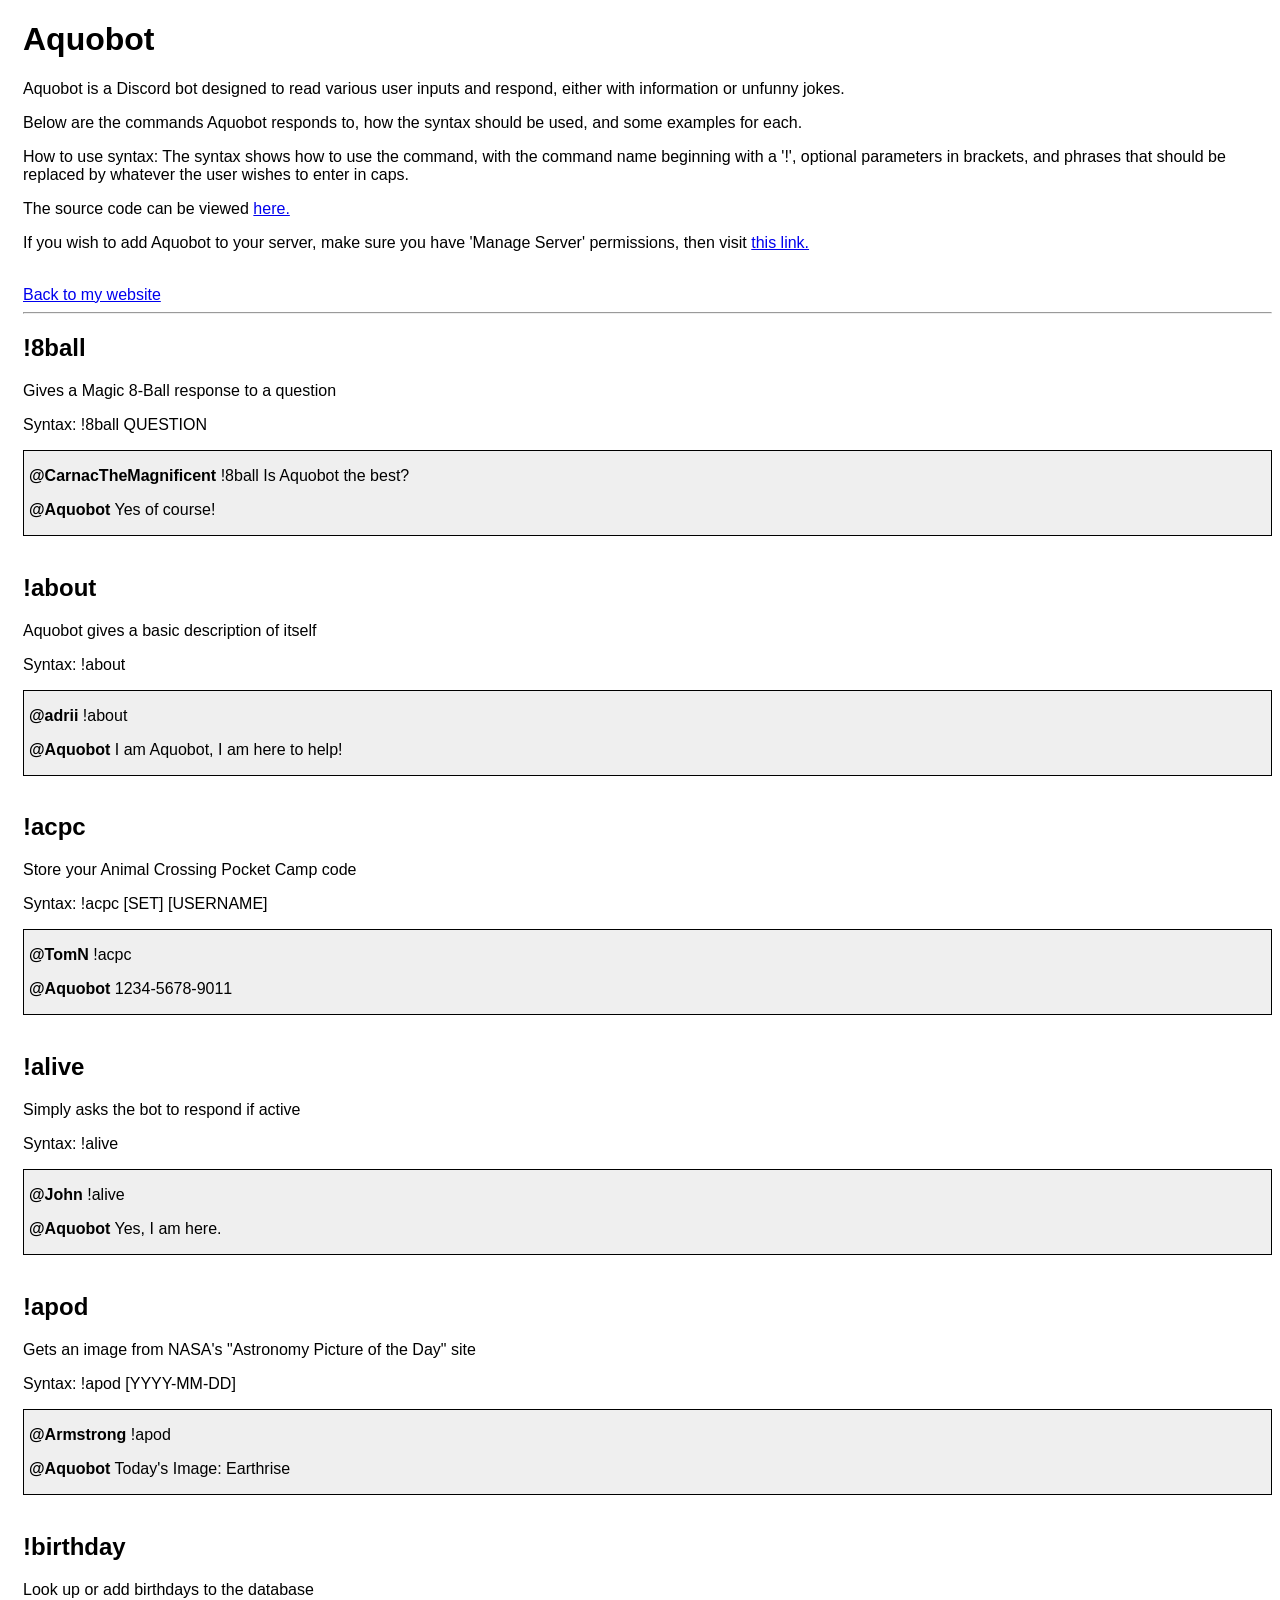
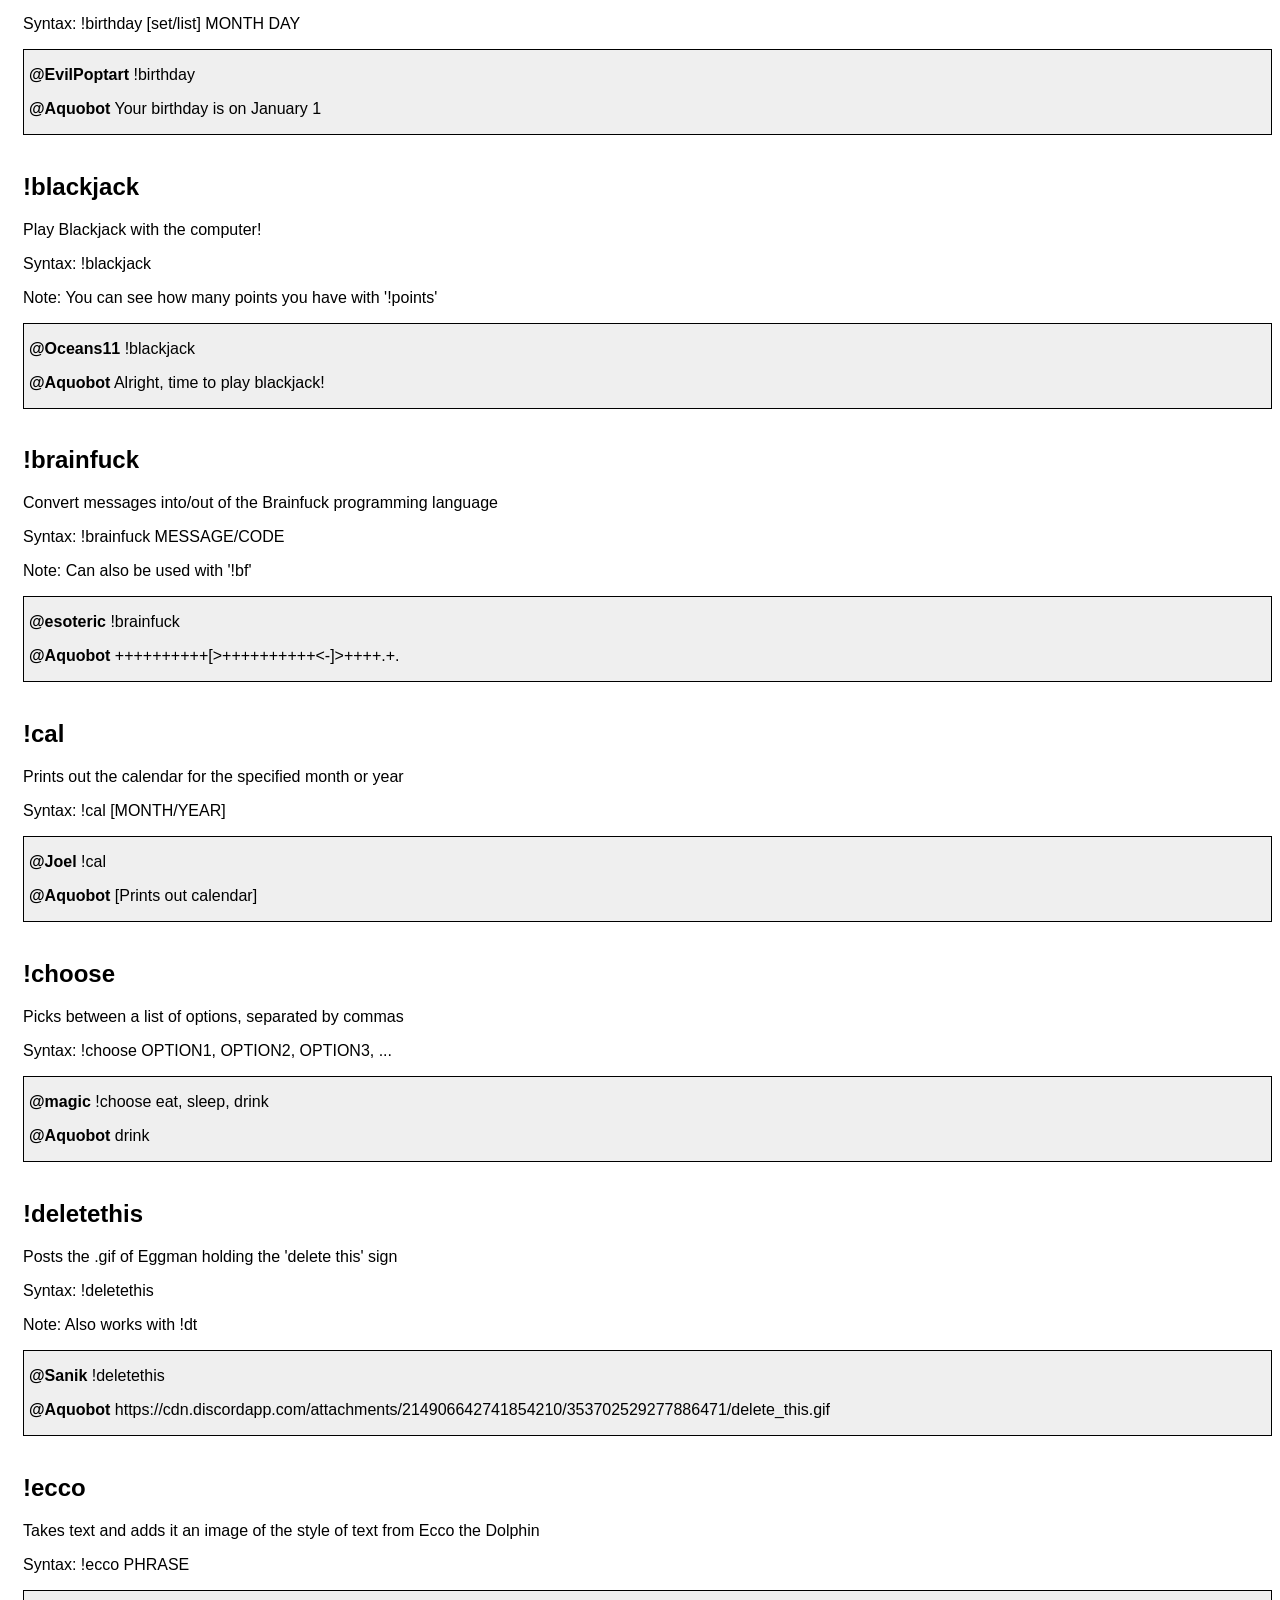
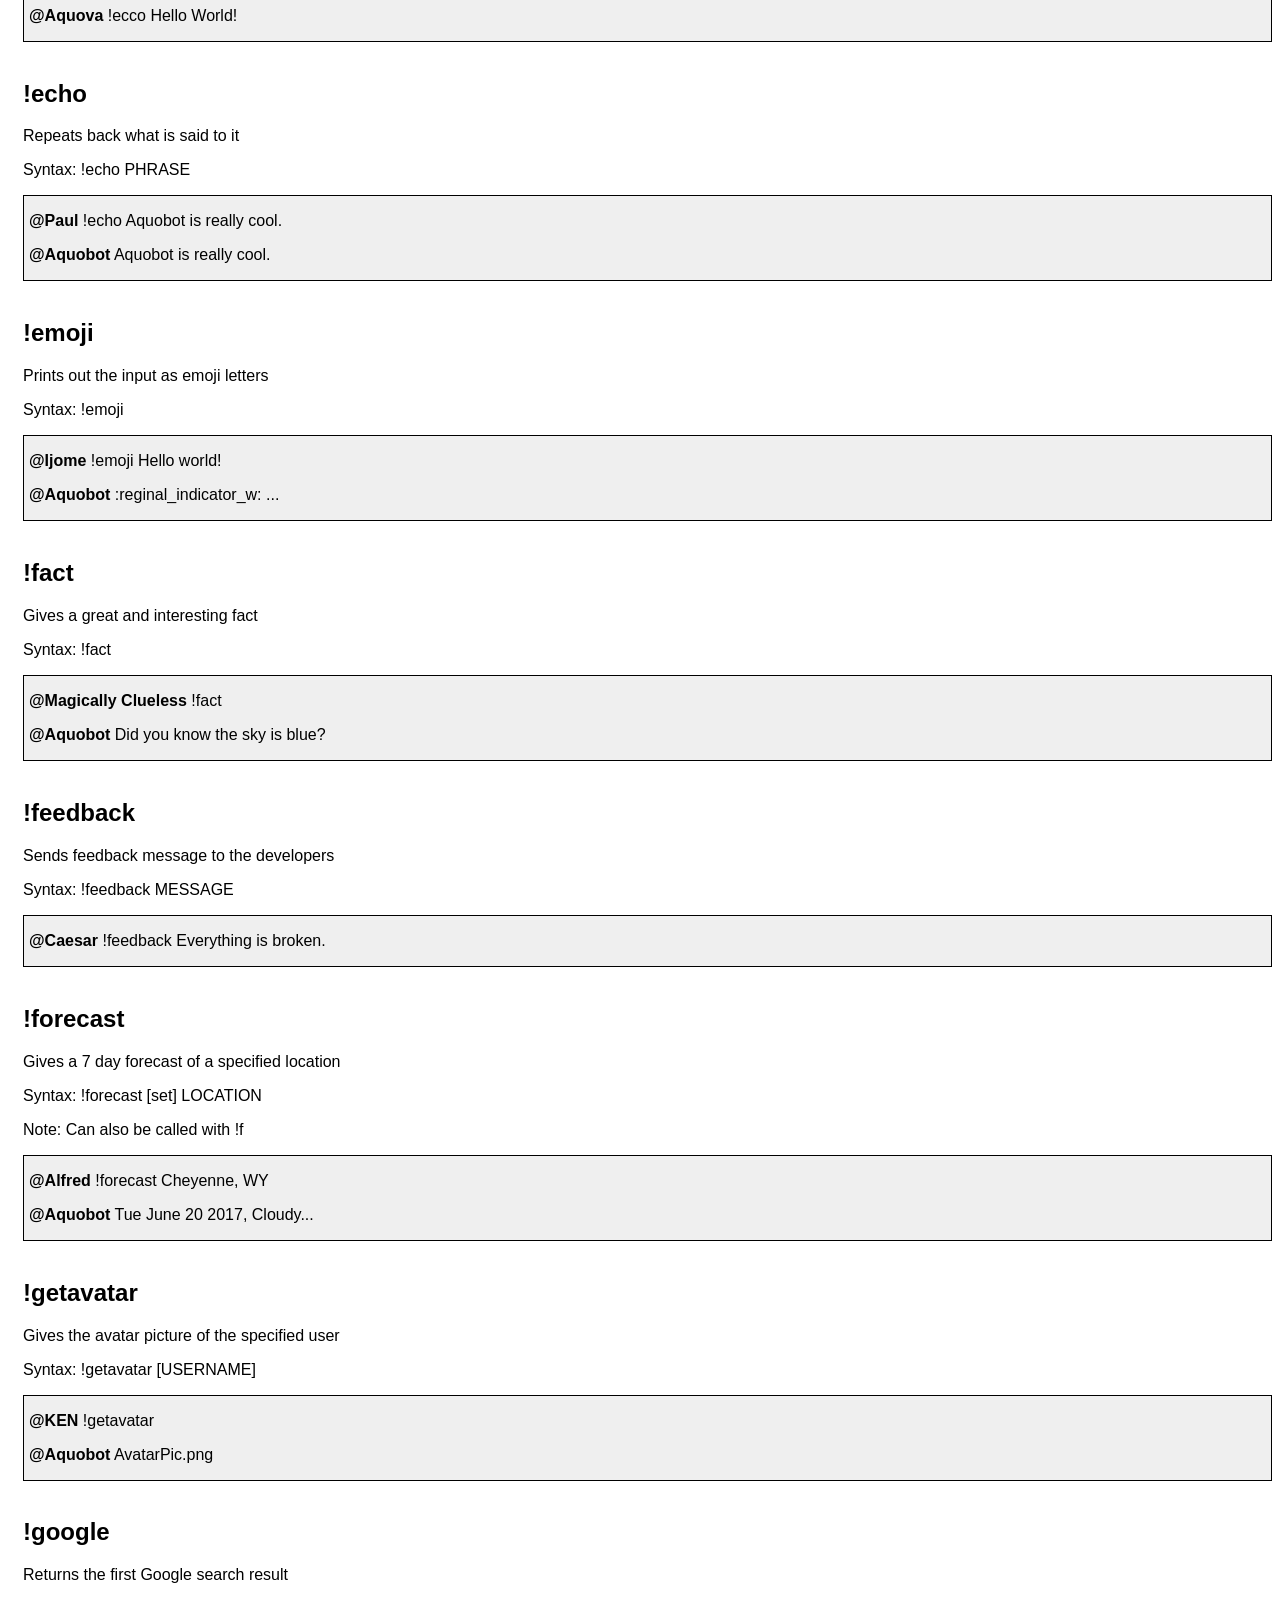
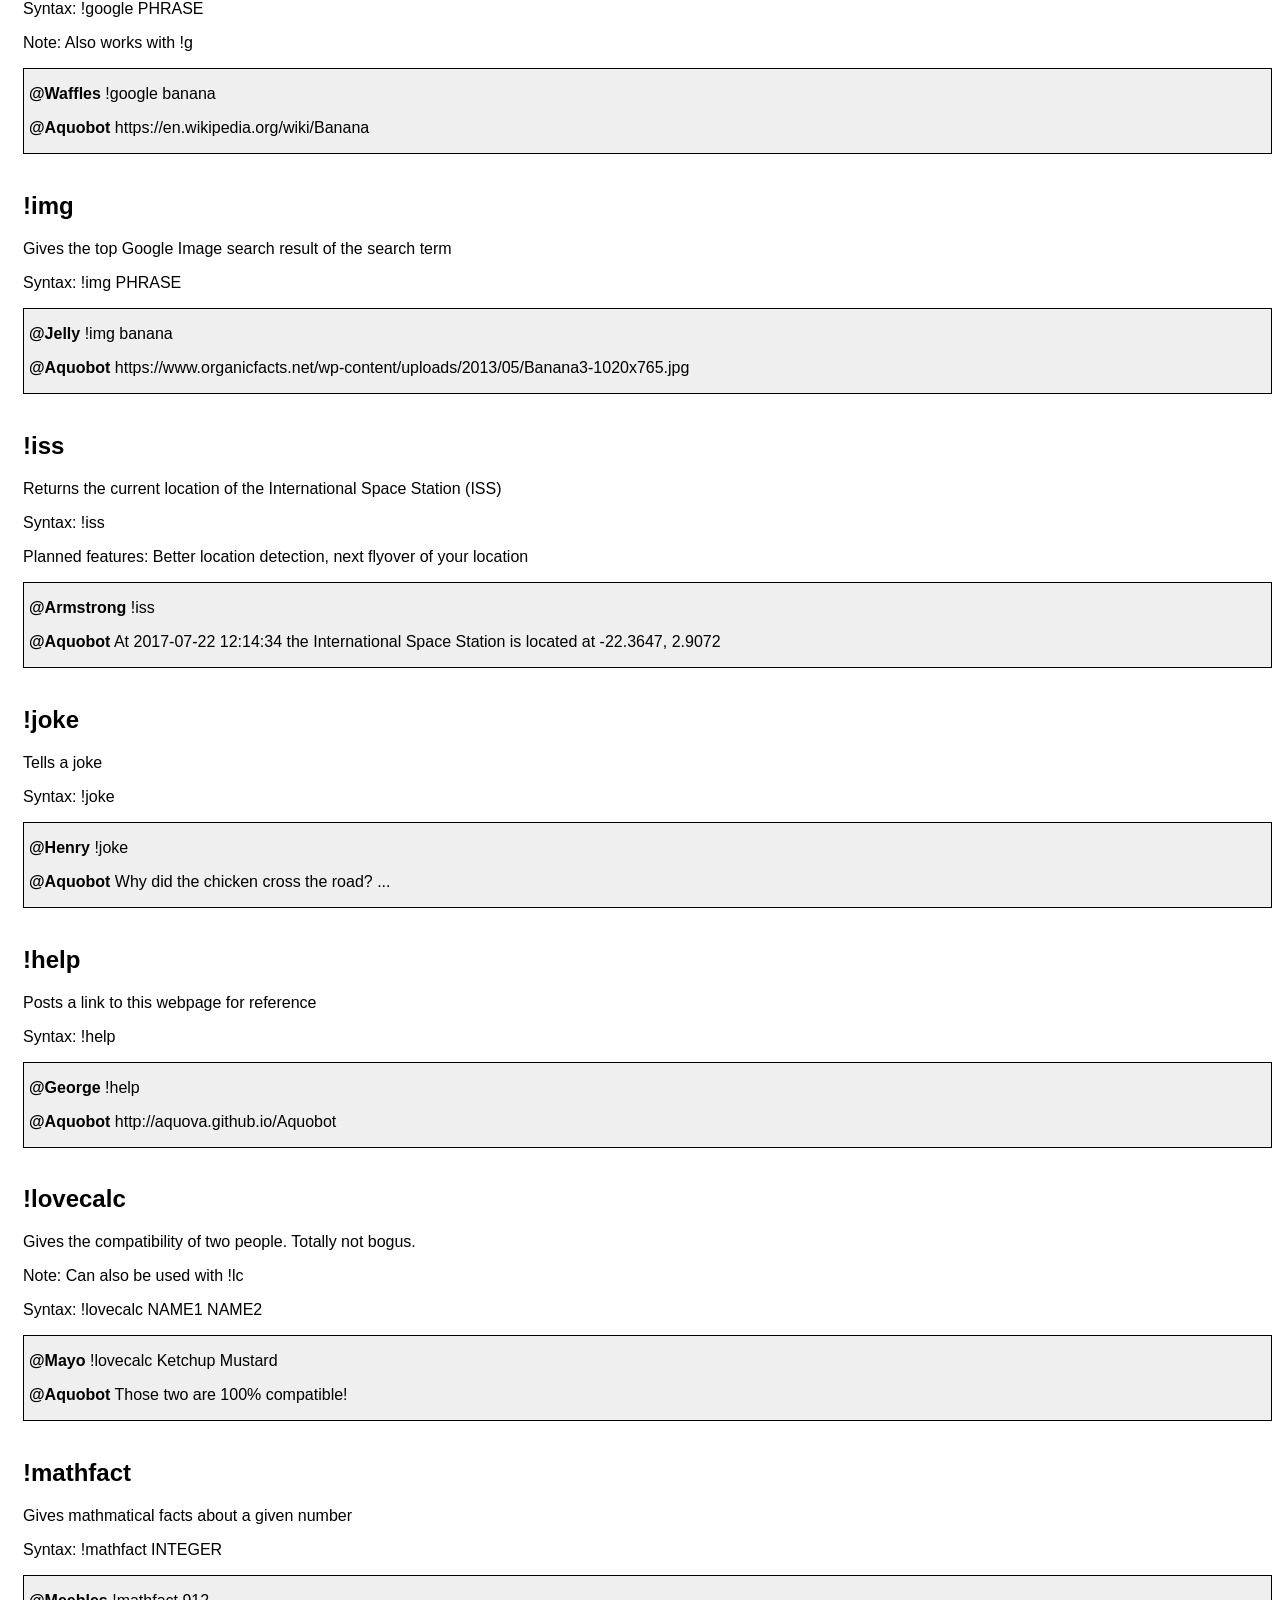
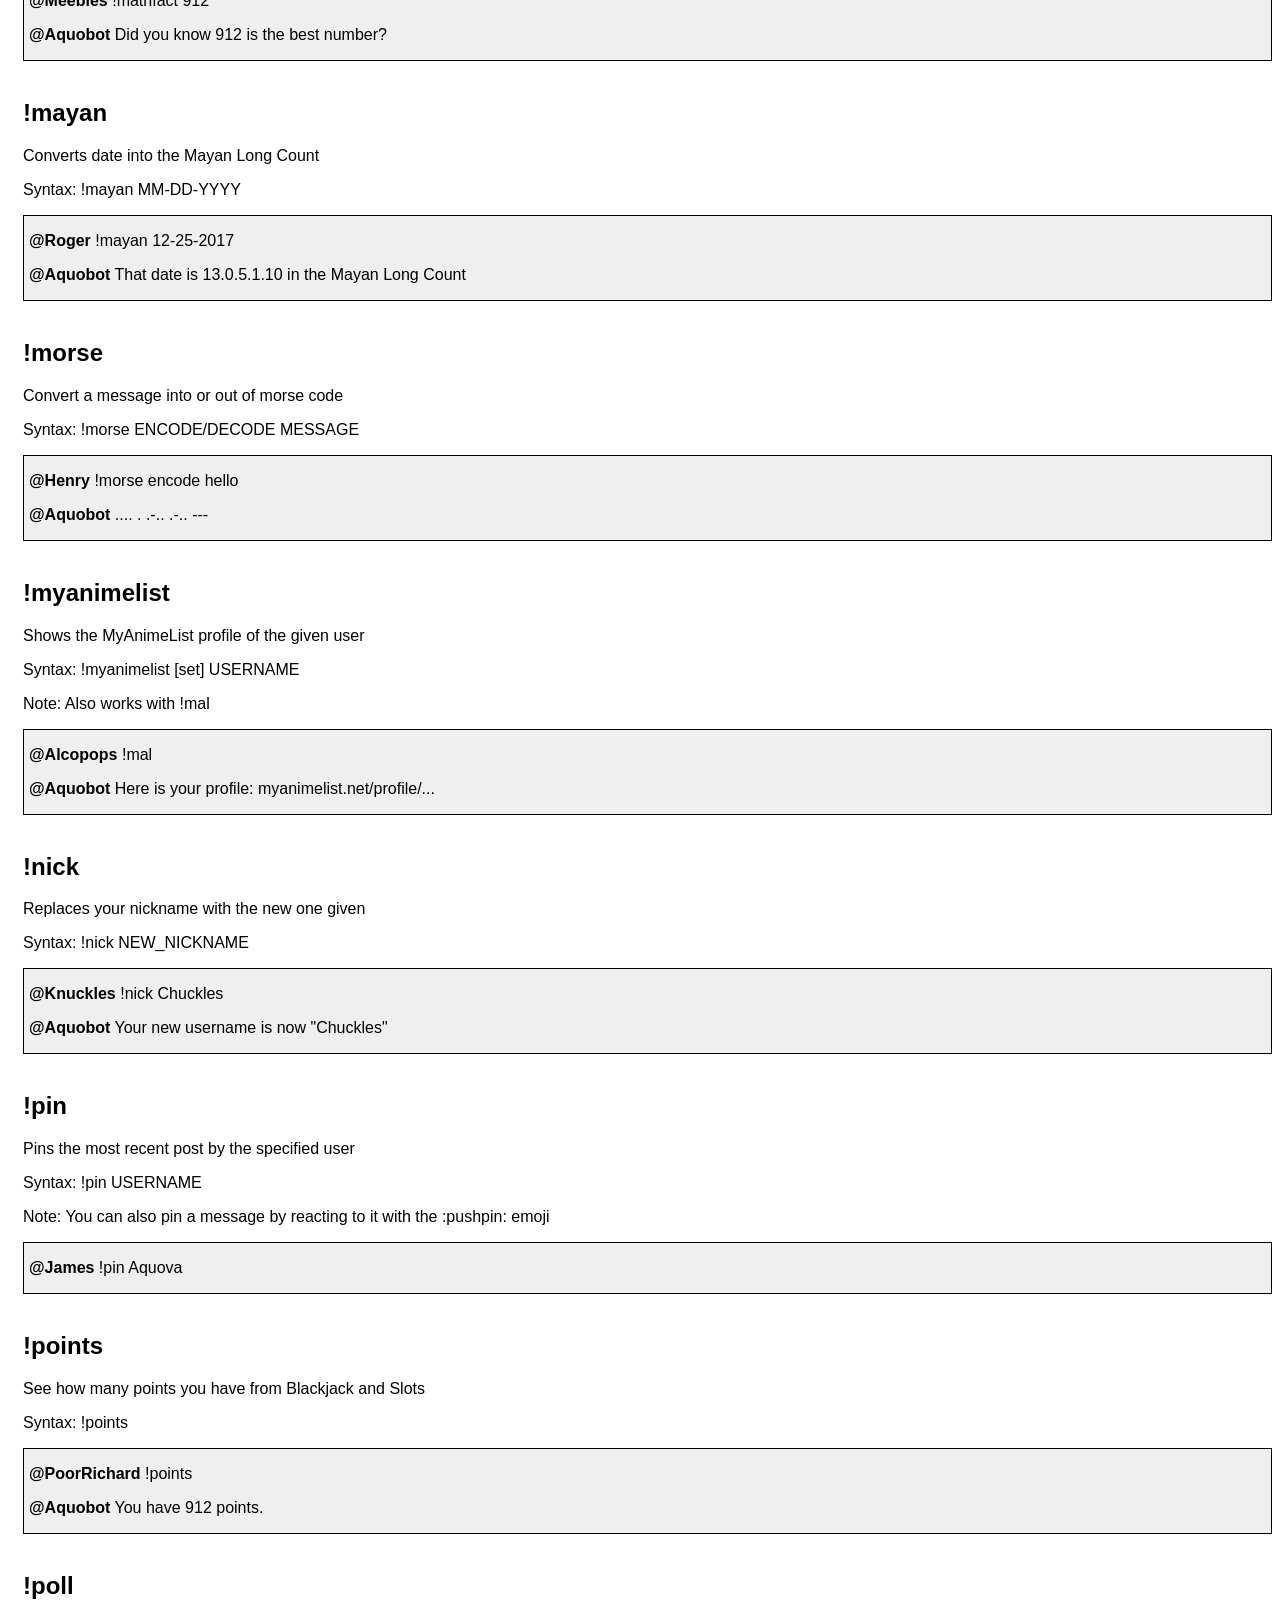
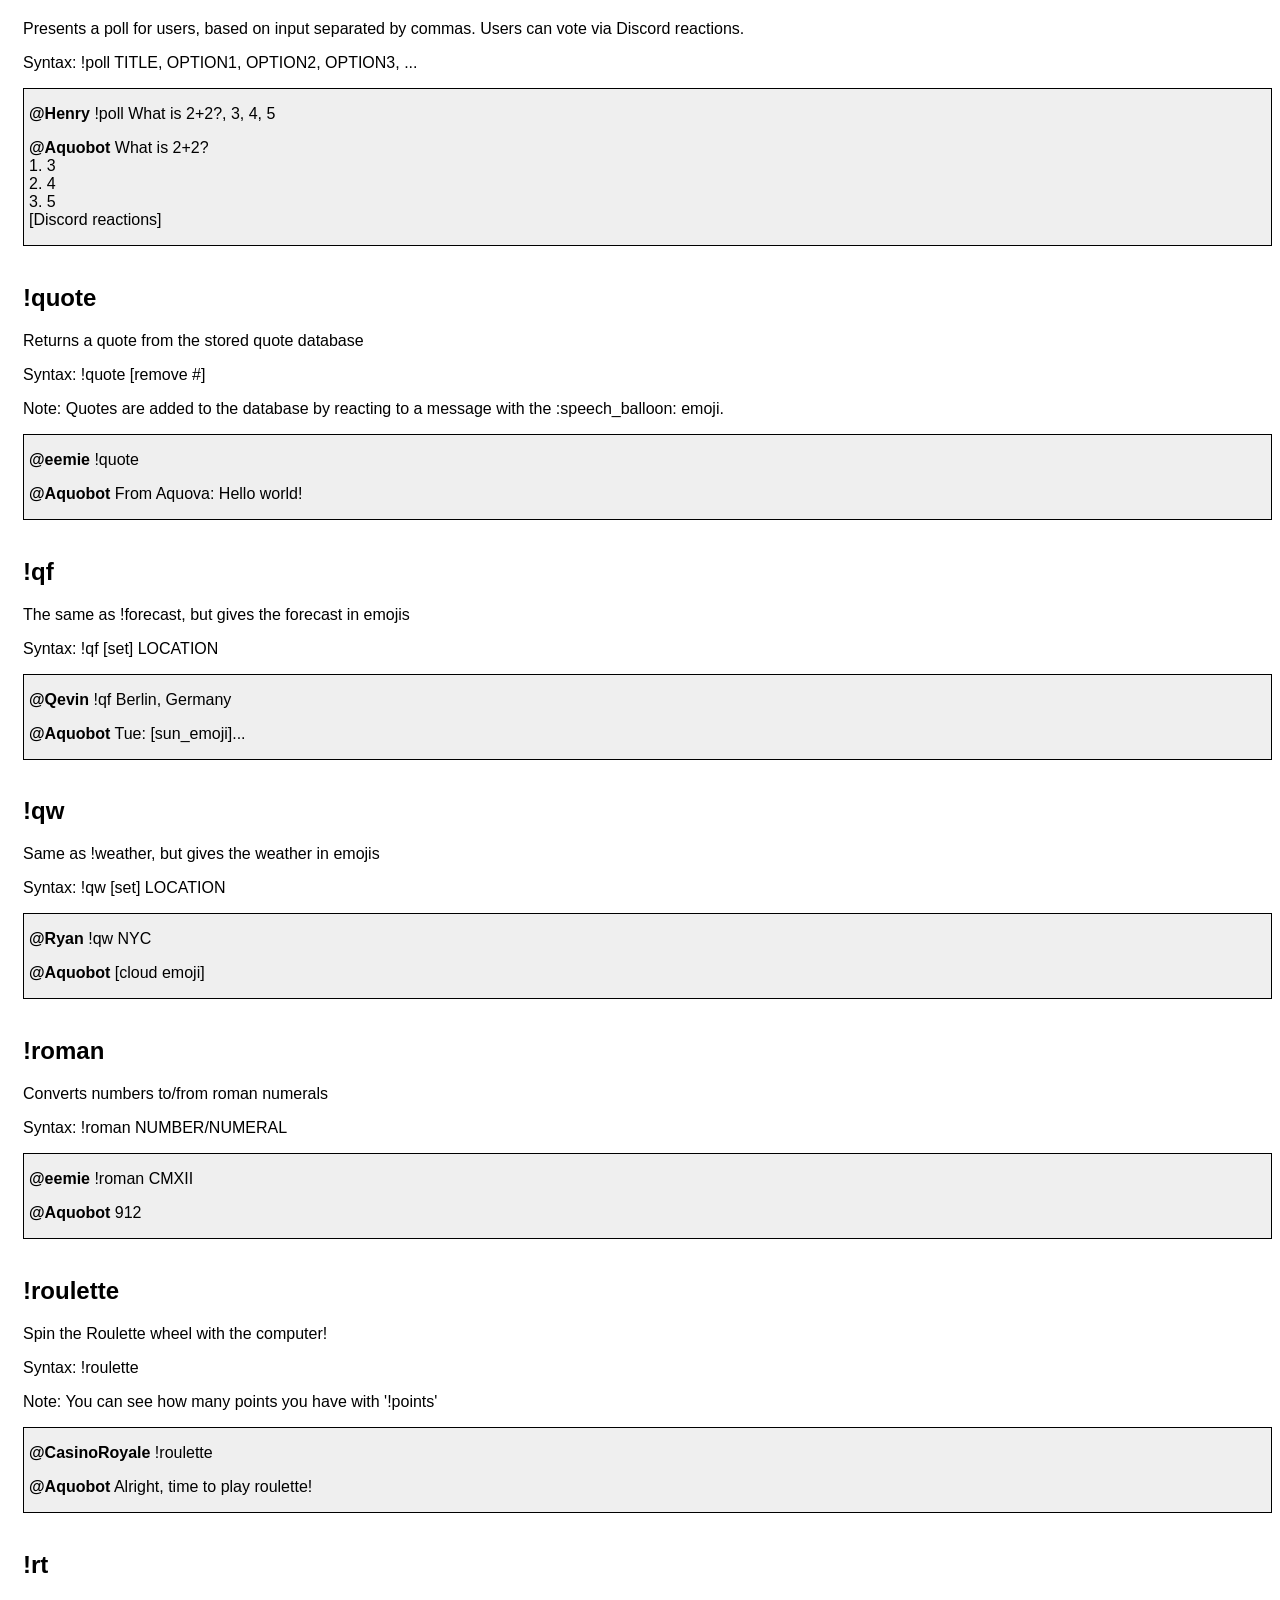
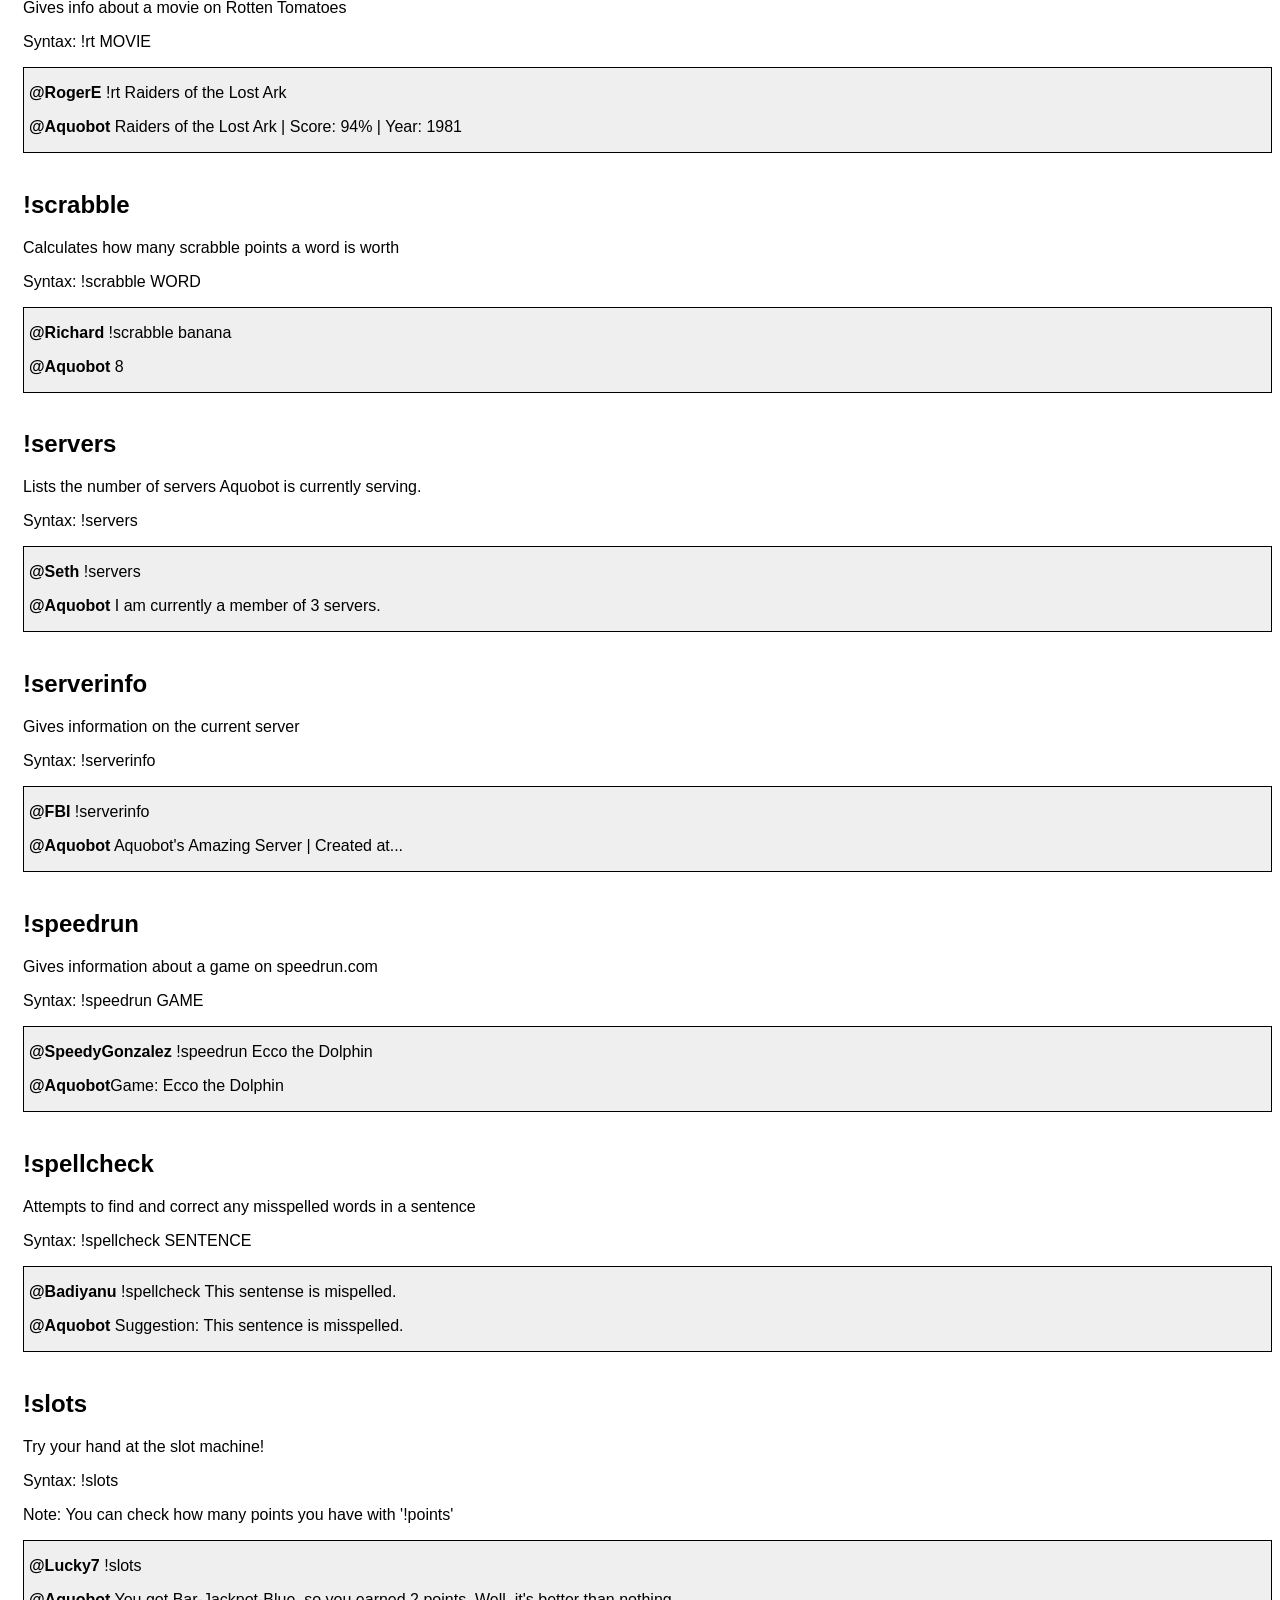
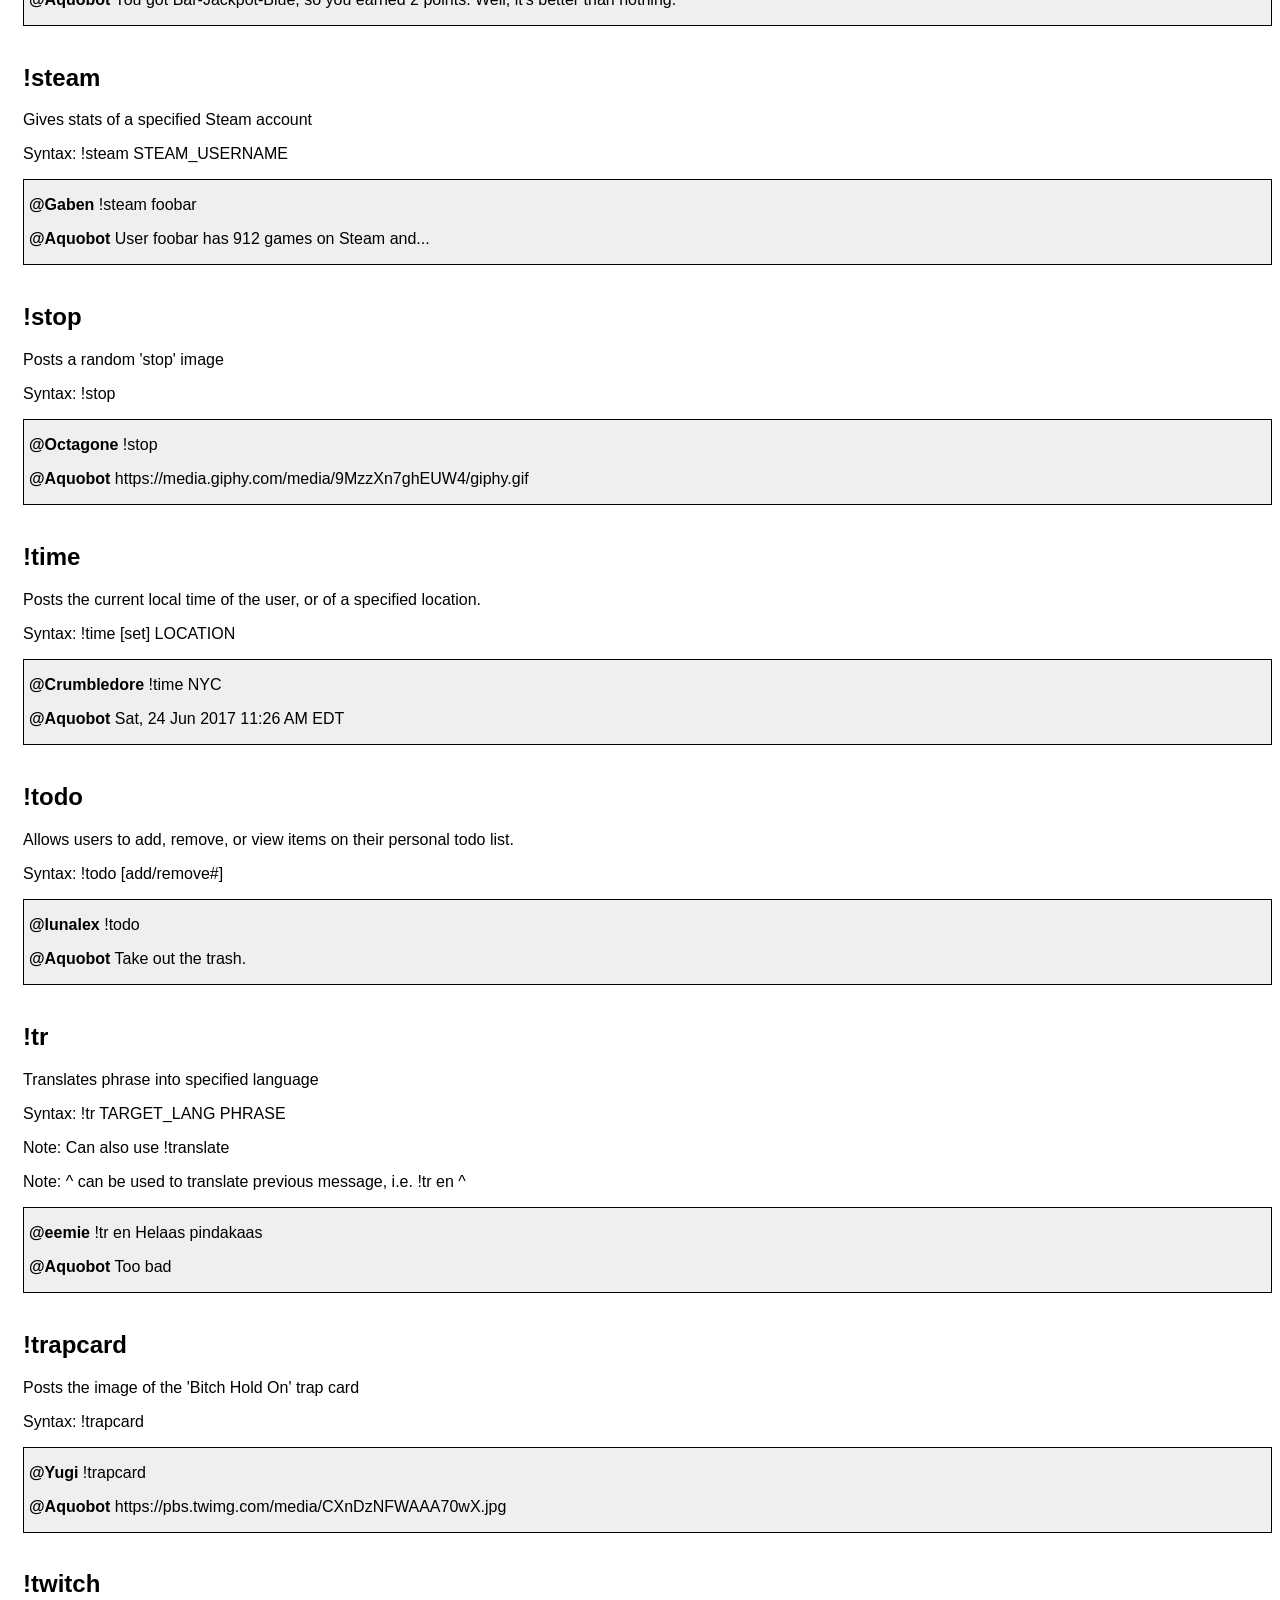
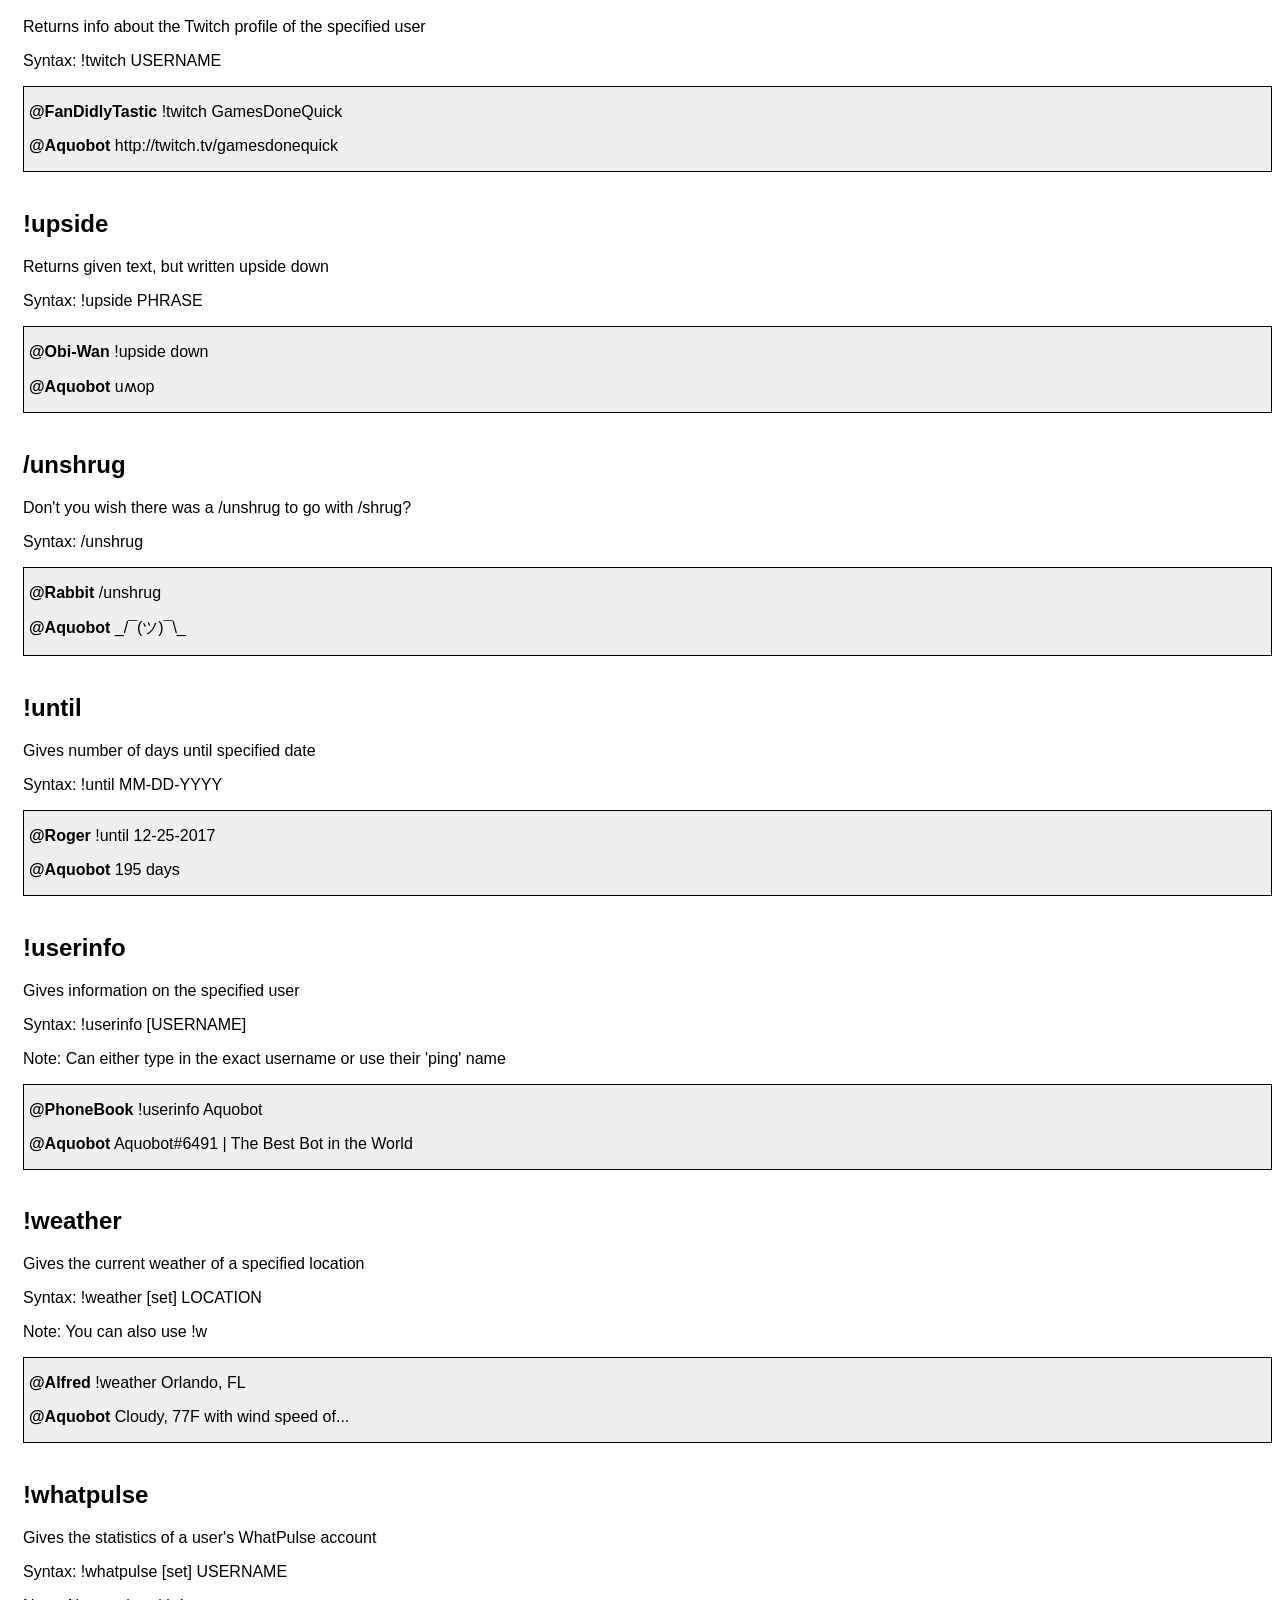
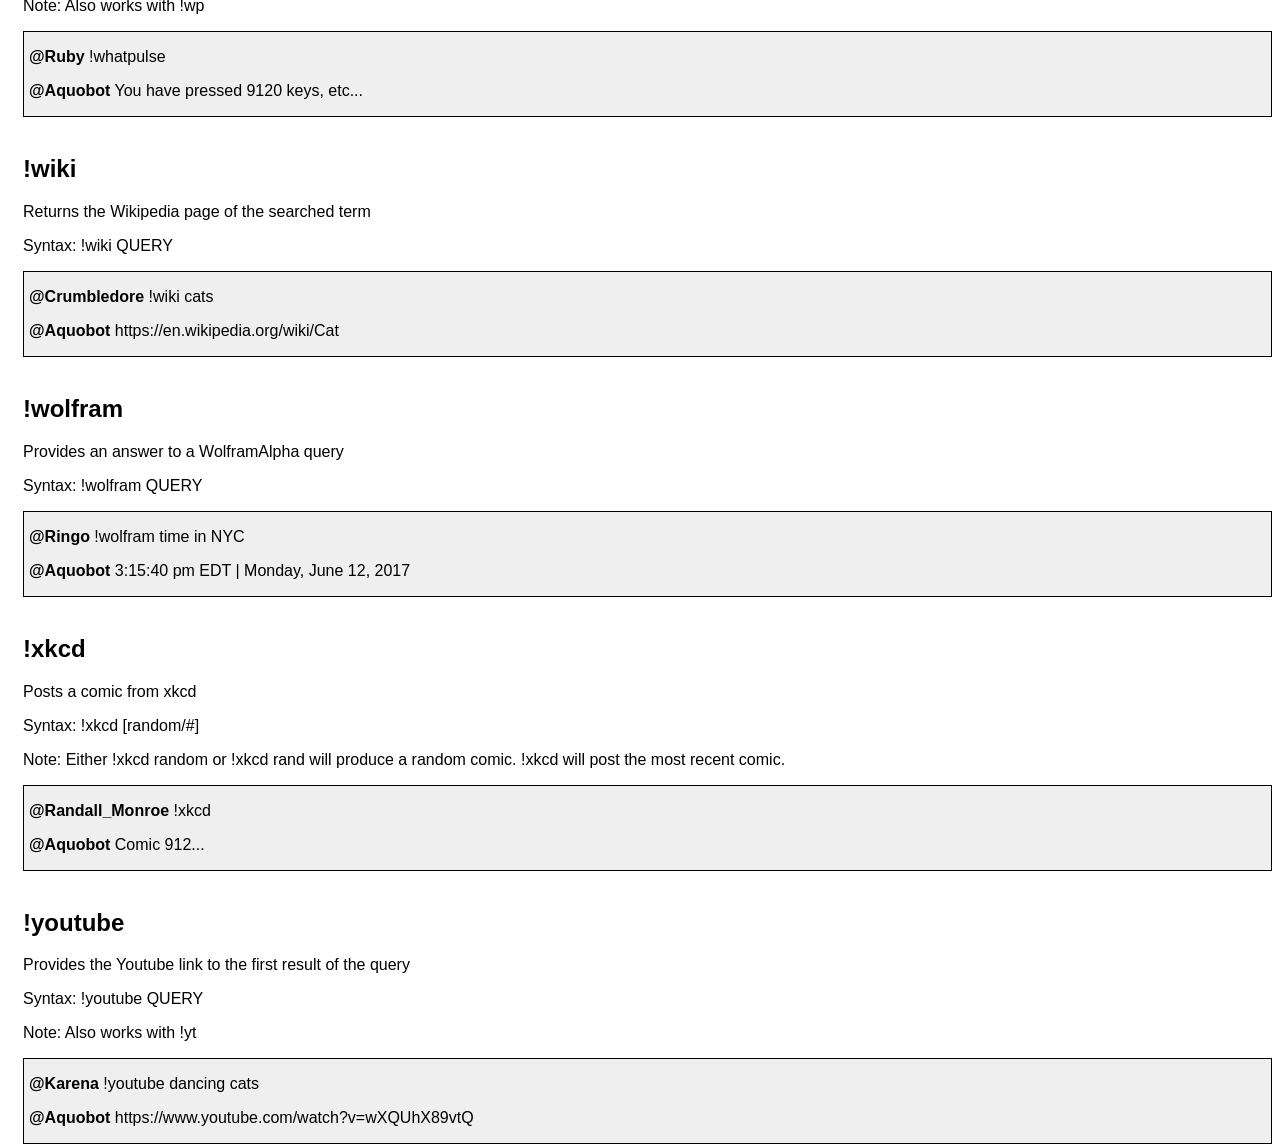
==== index.html @ 1a386ee0 "ACPC function" ====
<!DOCTYPE html>
<html>
    <head>
        <title>Aquobot Commands</title>
        <link href="style.css" type="text/css" rel="stylesheet">
        <link rel="shortcut icon" href="./favicon.ico" type="image/x-icon">
        <link rel="icon" href="./favicon.ico" type="image/x-icon">
    </head>
    <body>
        <div class="intro">
            <h1>Aquobot</h1>
            <p>Aquobot is a Discord bot designed to read various user inputs and respond, either with information or unfunny jokes.</p>
            <p>Below are the commands Aquobot responds to, how the syntax should be used, and some examples for each.</p>
            <p>How to use syntax: The syntax shows how to use the command, with the command name beginning with a '!', optional parameters in brackets, and phrases that should be replaced by whatever the user wishes to enter in caps.</p>
            <p>The source code can be viewed <a href="http://github.com/Aquova/Aquobot">here.</a></p>
            <p>If you wish to add Aquobot to your server, make sure you have 'Manage Server' permissions, then visit <a href="https://discordapp.com/oauth2/authorize?client_id=323620520073625601&scope=bot&permissions=2117594231">this link.</a></p>
            <br/>
            <a href="http://aquova.github.io">Back to my website</a>
            <hr/>
        </div>

        <div class="commands">
            <h2>!8ball</h2>
            <p>Gives a Magic 8-Ball response to a question</p>
            <p>Syntax: !8ball QUESTION</p>
            <div class="syntax">
                <p><b>@CarnacTheMagnificent</b> !8ball Is Aquobot the best?</p>
                <p><b>@Aquobot</b> Yes of course!</p>
            </div>
            <br/>

            <h2>!about</h2>
            <p>Aquobot gives a basic description of itself</p>
            <p>Syntax: !about</p>
            <div class="syntax">
                <p><b>@adrii</b> !about</p>
                <p><b>@Aquobot</b> I am Aquobot, I am here to help!</p>
            </div>
            <br/>

            <h2>!acpc</h2>
            <p>Store your Animal Crossing Pocket Camp code</p>
            <p>Syntax: !acpc [SET] [USERNAME]</p>
            <div class="syntax">
                <p><b>@TomN</b> !acpc</p>
                <p><b>@Aquobot</b> 1234-5678-9011</p>
            </div>
            <br/>


            <h2>!alive</h2>
            <p>Simply asks the bot to respond if active</p>
            <p>Syntax: !alive</p>
            <div class="syntax">
                <p><b>@John</b> !alive</p>
                <p><b>@Aquobot</b> Yes, I am here.</p>
            </div>
            <br/>

            <h2>!apod</h2>
            <p>Gets an image from NASA's "Astronomy Picture of the Day" site</p>
            <p>Syntax: !apod [YYYY-MM-DD]</p>
            <div class="syntax">
                <p><b>@Armstrong</b> !apod</p>
                <p><b>@Aquobot</b> Today's Image: Earthrise</p>
            </div>
            <br/>

            <h2>!birthday</h2>
            <p>Look up or add birthdays to the database</p>
            <p>Syntax: !birthday [set/list] MONTH DAY</p>
            <div class="syntax">
                <p><b>@EvilPoptart</b> !birthday</p>
                <p><b>@Aquobot</b> Your birthday is on January 1</p>
            </div>
            <br/>

            <h2>!blackjack</h2>
            <p>Play Blackjack with the computer!</p>
            <p>Syntax: !blackjack</p>
            <p>Note: You can see how many points you have with '!points'</p>
            <div class="syntax">
                <p><b>@Oceans11</b> !blackjack</p>
                <p><b>@Aquobot</b> Alright, time to play blackjack!</p>
            </div>
            <br/>

            <h2>!brainfuck</h2>
            <p>Convert messages into/out of the Brainfuck programming language</p>
            <p>Syntax: !brainfuck MESSAGE/CODE</p>
            <p>Note: Can also be used with '!bf'</p>
            <div class="syntax">
                <p><b>@esoteric</b> !brainfuck </p>
                <p><b>@Aquobot</b> ++++++++++[>++++++++++<-]>++++.+.</p>
            </div>
            <br/>

            <h2>!cal</h2>
            <p>Prints out the calendar for the specified month or year</p>
            <p>Syntax: !cal [MONTH/YEAR]</p>
            <div class="syntax">
                <p><b>@Joel</b> !cal</p>
                <p><b>@Aquobot</b> [Prints out calendar]</p>
            </div>
            <br/>

            <h2>!choose</h2>
            <p>Picks between a list of options, separated by commas</p>
            <p>Syntax: !choose OPTION1, OPTION2, OPTION3, ...</p>
            <div class="syntax">
                <p><b>@magic</b> !choose eat, sleep, drink</p>
                <p><b>@Aquobot</b> drink</p>
            </div>
            <br/>

            <h2>!deletethis</h2>
            <p>Posts the .gif of Eggman holding the 'delete this' sign</p>
            <p>Syntax: !deletethis</p>
            <p>Note: Also works with !dt</p>
            <div class="syntax">
                <p><b>@Sanik</b> !deletethis</p>
                <p><b>@Aquobot</b> https://cdn.discordapp.com/attachments/214906642741854210/353702529277886471/delete_this.gif</p>
            </div>
            <br/>

            <h2>!ecco</h2>
            <p>Takes text and adds it an image of the style of text from Ecco the Dolphin</p>
            <p>Syntax: !ecco PHRASE</p>
            <div class="syntax">
                <p><b>@Aquova</b> !ecco Hello World!</p>
            </div>
            <br/>

            <h2>!echo</h2>
            <p>Repeats back what is said to it</p>
            <p>Syntax: !echo PHRASE</p>
            <div class="syntax">
                <p><b>@Paul</b> !echo Aquobot is really cool.</p>
                <p><b>@Aquobot</b> Aquobot is really cool.</p>
            </div>
            <br/>

            <h2>!emoji</h2>
            <p>Prints out the input as emoji letters</p>
            <p>Syntax: !emoji</p>
            <div class="syntax">
                <p><b>@Ijome</b> !emoji Hello world!</p>
                <p><b>@Aquobot</b> :reginal_indicator_w: ...</p>
            </div>
            <br/>

            <h2>!fact</h2>
            <p>Gives a great and interesting fact</p>
            <p>Syntax: !fact</p>
            <div class="syntax">
                <p><b>@Magically Clueless</b> !fact</p>
                <p><b>@Aquobot</b> Did you know the sky is blue?</p>
            </div>
            <br/>

            <h2>!feedback</h2>
            <p>Sends feedback message to the developers</p>
            <p>Syntax: !feedback MESSAGE</p>
            <div class="syntax">
                <p><b>@Caesar</b> !feedback Everything is broken.</p>
            </div>
            <br/>

            <h2>!forecast</h2>
            <p>Gives a 7 day forecast of a specified location</p>
            <p>Syntax: !forecast [set] LOCATION</p>
            <p>Note: Can also be called with !f</p>
            <div class="syntax">
                <p><b>@Alfred</b> !forecast Cheyenne, WY</p>
                <p><b>@Aquobot</b> Tue June 20 2017, Cloudy...</p>
            </div>
            <br/>

            <h2>!getavatar</h2>
            <p>Gives the avatar picture of the specified user</p>
            <p>Syntax: !getavatar [USERNAME]</p>
            <div class="syntax">
                <p><b>@KEN</b> !getavatar</p>
                <p><b>@Aquobot</b> AvatarPic.png</p>
            </div>
            <br/>

            <h2>!google</h2>
            <p>Returns the first Google search result</p>
            <p>Syntax: !google PHRASE</p>
            <p>Note: Also works with !g</p>
            <div class="syntax">
                <p><b>@Waffles</b> !google banana</p>
                <p><b>@Aquobot</b> https://en.wikipedia.org/wiki/Banana</p>
            </div>
            <br/>

            <h2>!img</h2>
            <p>Gives the top Google Image search result of the search term</p>
            <p>Syntax: !img PHRASE</p>
            <div class="syntax">
                <p><b>@Jelly</b> !img banana</p>
                <p><b>@Aquobot</b> https://www.organicfacts.net/wp-content/uploads/2013/05/Banana3-1020x765.jpg</p>
            </div>
            <br/>

            <h2>!iss</h2>
            <p>Returns the current location of the International Space Station (ISS)</p>
            <p>Syntax: !iss</p>
            <p>Planned features: Better location detection, next flyover of your location</p>
            <div class="syntax">
                <p><b>@Armstrong</b> !iss</p>
                <p><b>@Aquobot</b> At 2017-07-22 12:14:34 the International Space Station is located at -22.3647, 2.9072</p>
            </div>
            <br/>

            <h2>!joke</h2>
            <p>Tells a joke</p>
            <p>Syntax: !joke</p>
            <div class="syntax">
                <p><b>@Henry</b> !joke</p>
                <p><b>@Aquobot</b> Why did the chicken cross the road? ...</p>
            </div>
            <br/>

            <h2>!help</h2>
            <p>Posts a link to this webpage for reference</p>
            <p>Syntax: !help</p>
            <div class="syntax">
                <p><b>@George</b> !help</p>
                <p><b>@Aquobot</b> http://aquova.github.io/Aquobot</p>
            </div>
            <br/>

            <h2>!lovecalc</h2>
            <p>Gives the compatibility of two people. Totally not bogus.</p>
            <p>Note: Can also be used with !lc</p>
            <p>Syntax: !lovecalc NAME1 NAME2</p>
            <div class="syntax">
                <p><b>@Mayo</b> !lovecalc Ketchup Mustard</p>
                <p><b>@Aquobot</b> Those two are 100% compatible!</p>
            </div>
            <br/>

            <h2>!mathfact</h2>
            <p>Gives mathmatical facts about a given number</p>
            <p>Syntax: !mathfact INTEGER</p>
            <div class="syntax">
                <p><b>@Meebles</b> !mathfact 912</p>
                <p><b>@Aquobot</b> Did you know 912 is the best number?</p>
            </div>
            <br/>

            <h2>!mayan</h2>
            <p>Converts date into the Mayan Long Count</p>
            <p>Syntax: !mayan MM-DD-YYYY</p>
            <div class="syntax">
                <p><b>@Roger</b> !mayan 12-25-2017</p>
                <p><b>@Aquobot</b> That date is 13.0.5.1.10 in the Mayan Long Count</p>
            </div>
            <br/>

            <h2>!morse</h2>
            <p>Convert a message into or out of morse code</p>
            <p>Syntax: !morse ENCODE/DECODE MESSAGE</p>
            <div class="syntax">
                <p><b>@Henry</b> !morse encode hello</p>
                <p><b>@Aquobot</b> .... . .-.. .-.. ---</p>
            </div>
            <br/>

            <h2>!myanimelist</h2>
            <p>Shows the MyAnimeList profile of the given user</p>
            <p>Syntax: !myanimelist [set] USERNAME</p>
            <p>Note: Also works with !mal</p>
            <div class="syntax">
                <p><b>@Alcopops</b> !mal</p>
                <p><b>@Aquobot</b> Here is your profile: myanimelist.net/profile/...</p>
            </div>
            <br/>

            <h2>!nick</h2>
            <p>Replaces your nickname with the new one given</p>
            <p>Syntax: !nick NEW_NICKNAME</p>
            <div class="syntax">
                <p><b>@Knuckles</b> !nick Chuckles</p>
                <p><b>@Aquobot</b> Your new username is now "Chuckles"</p>
            </div>
            <br/>

            <h2>!pin</h2>
            <p>Pins the most recent post by the specified user</p>
            <p>Syntax: !pin USERNAME</p>
            <p>Note: You can also pin a message by reacting to it with the :pushpin: emoji</p>
            <div class="syntax">
                <p><b>@James</b> !pin Aquova</p>
            </div>
            <br/>

            <h2>!points</h2>
            <p>See how many points you have from Blackjack and Slots</p>
            <p>Syntax: !points</p>
            <div class="syntax">
                <p><b>@PoorRichard</b> !points</p>
                <p><b>@Aquobot</b> You have 912 points.</p>
            </div>
            <br/>

            <h2>!poll</h2>
            <p>Presents a poll for users, based on input separated by commas. Users can vote via Discord reactions.</p>
            <p>Syntax: !poll TITLE, OPTION1, OPTION2, OPTION3, ...</p>
            <div class="syntax">
                <p><b>@Henry</b> !poll What is 2+2?, 3, 4, 5</p>
                <p><b>@Aquobot</b> What is 2+2? <br/> 1. 3 <br/> 2. 4 <br/> 3. 5 <br/> [Discord reactions]</p>
            </div>
            <br/>

            <h2>!quote</h2>
            <p>Returns a quote from the stored quote database</p>
            <p>Syntax: !quote [remove #]</p>
            <p>Note: Quotes are added to the database by reacting to a message with the :speech_balloon: emoji.</p>
            <div class="syntax">
                <p><b>@eemie</b> !quote</p>
                <p><b>@Aquobot</b> From Aquova: Hello world!</p>
            </div>
            <br/>

            <h2>!qf</h2>
            <p>The same as !forecast, but gives the forecast in emojis</p>
            <p>Syntax: !qf [set] LOCATION</p>
            <div class="syntax">
                <p><b>@Qevin</b> !qf Berlin, Germany</p>
                <p><b>@Aquobot</b> Tue: [sun_emoji]...</p>
            </div>
            <br/>

            <h2>!qw</h2>
            <p>Same as !weather, but gives the weather in emojis</p>
            <p>Syntax: !qw [set] LOCATION</p>
            <div class="syntax">
                <p><b>@Ryan</b> !qw NYC</p>
                <p><b>@Aquobot</b> [cloud emoji]</p>
            </div>
            <br/>

            <h2>!roman</h2>
            <p>Converts numbers to/from roman numerals</p>
            <p>Syntax: !roman NUMBER/NUMERAL</p>
            <div class="syntax">
                <p><b>@eemie</b> !roman CMXII</p>
                <p><b>@Aquobot</b> 912</p>
            </div>
            <br/>

            <h2>!roulette</h2>
            <p>Spin the Roulette wheel with the computer!</p>
            <p>Syntax: !roulette</p>
            <p>Note: You can see how many points you have with '!points'</p>
            <div class="syntax">
                <p><b>@CasinoRoyale</b> !roulette</p>
                <p><b>@Aquobot</b> Alright, time to play roulette!</p>
            </div>
            <br/>

            <h2>!rt</h2>
            <p>Gives info about a movie on Rotten Tomatoes</p>
            <p>Syntax: !rt MOVIE</p>
            <div class="syntax">
                <p><b>@RogerE</b> !rt Raiders of the Lost Ark</p>
                <p><b>@Aquobot</b> Raiders of the Lost Ark | Score: 94% | Year: 1981</p>
            </div>
            <br/>

            <h2>!scrabble</h2>
            <p>Calculates how many scrabble points a word is worth</p>
            <p>Syntax: !scrabble WORD</p>
            <div class="syntax">
                <p><b>@Richard</b> !scrabble banana</p>
                <p><b>@Aquobot</b> 8</p>
            </div>
            <br/>

            <h2>!servers</h2>
            <p>Lists the number of servers Aquobot is currently serving.</p>
            <p>Syntax: !servers</p>
            <div class="syntax">
                <p><b>@Seth</b> !servers</p>
                <p><b>@Aquobot</b> I am currently a member of 3 servers.</p>
            </div>
            <br/>

            <h2>!serverinfo</h2>
            <p>Gives information on the current server</p>
            <p>Syntax: !serverinfo</p>
            <div class="syntax">
                <p><b>@FBI</b> !serverinfo</p>
                <p><b>@Aquobot</b> Aquobot's Amazing Server | Created at...</p>
            </div>
            <br/>

            <h2>!speedrun</h2>
            <p>Gives information about a game on speedrun.com</p>
            <p>Syntax: !speedrun GAME</p>
            <div class="syntax">
                <p><b>@SpeedyGonzalez</b> !speedrun Ecco the Dolphin</p>
                <p><b>@Aquobot</b>Game: Ecco the Dolphin</p>
            </div>
            <br/>

            <h2>!spellcheck</h2>
            <p>Attempts to find and correct any misspelled words in a sentence</p>
            <p>Syntax: !spellcheck SENTENCE</p>
            <div class="syntax">
                <p><b>@Badiyanu</b> !spellcheck This sentense is mispelled.</p>
                <p><b>@Aquobot</b> Suggestion: This sentence is misspelled.</p>
            </div>
            <br/>

            <h2>!slots</h2>
            <p>Try your hand at the slot machine!</p>
            <p>Syntax: !slots</p>
            <p>Note: You can check how many points you have with '!points'</p>
            <div class="syntax">
                <p><b>@Lucky7</b> !slots</p>
                <p><b>@Aquobot</b> You got Bar-Jackpot-Blue, so you earned 2 points. Well, it's better than nothing.</p>
            </div>
            <br/>

            <h2>!steam</h2>
            <p>Gives stats of a specified Steam account</p>
            <p>Syntax: !steam STEAM_USERNAME</p>
            <div class="syntax">
                <p><b>@Gaben</b> !steam foobar</p>
                <p><b>@Aquobot</b> User foobar has 912 games on Steam and...</p>
            </div>
            <br/>

            <h2>!stop</h2>
            <p>Posts a random 'stop' image</p>
            <p>Syntax: !stop</p>
            <div class="syntax">
                <p><b>@Octagone</b> !stop</p>
                <p><b>@Aquobot</b> https://media.giphy.com/media/9MzzXn7ghEUW4/giphy.gif</p>
            </div>
            <br/>

            <h2>!time</h2>
            <p>Posts the current local time of the user, or of a specified location.</p>
            <p>Syntax: !time [set] LOCATION</p>
            <div class="syntax">
                <p><b>@Crumbledore</b> !time NYC</p>
                <p><b>@Aquobot</b> Sat, 24 Jun 2017 11:26 AM EDT</p>
            </div>
            <br/>

            <h2>!todo</h2>
            <p>Allows users to add, remove, or view items on their personal todo list.</p>
            <p>Syntax: !todo [add/remove#]</p>
            <div class="syntax">
                <p><b>@lunalex</b> !todo</p>
                <p><b>@Aquobot</b> Take out the trash.</p>
            </div>
            <br/>

            <h2>!tr</h2>
            <p>Translates phrase into specified language</p>
            <p>Syntax: !tr TARGET_LANG PHRASE</p>
            <p>Note: Can also use !translate</p>
            <p>Note: ^ can be used to translate previous message, i.e. !tr en ^</p>
            <div class="syntax">
                <p><b>@eemie</b> !tr en Helaas pindakaas</p>
                <p><b>@Aquobot</b> Too bad</p>
            </div>
            <br/>

            <h2>!trapcard</h2>
            <p>Posts the image of the 'Bitch Hold On' trap card</p>
            <p>Syntax: !trapcard</p>
            <div class="syntax">
                <p><b>@Yugi</b> !trapcard</p>
                <p><b>@Aquobot</b> https://pbs.twimg.com/media/CXnDzNFWAAA70wX.jpg</p>
            </div>
            <br/>

            <h2>!twitch</h2>
            <p>Returns info about the Twitch profile of the specified user</p>
            <p>Syntax: !twitch USERNAME</p>
            <div class="syntax">
                <p><b>@FanDidlyTastic</b> !twitch GamesDoneQuick</p>
                <p><b>@Aquobot</b> http://twitch.tv/gamesdonequick</p>
            </div>
            <br/>

            <h2>!upside</h2>
            <p>Returns given text, but written upside down</p>
            <p>Syntax: !upside PHRASE</p>
            <div class="syntax">
                <p><b>@Obi-Wan</b> !upside down</p>
                <p><b>@Aquobot</b> uʍop</p>
            </div>
            <br/>

            <h2>/unshrug</h2>
            <p>Don't you wish there was a /unshrug to go with /shrug?</p>
            <p>Syntax: /unshrug</p>
            <div class="syntax">
                <p><b>@Rabbit</b> /unshrug</p>
                <p><b>@Aquobot</b> _/¯(ツ)¯\_</p>
            </div>
            <br/>

            <h2>!until</h2>
            <p>Gives number of days until specified date</p>
            <p>Syntax: !until MM-DD-YYYY</p>
            <div class="syntax">
                <p><b>@Roger</b> !until 12-25-2017</p>
                <p><b>@Aquobot</b> 195 days</p>
            </div>
            <br/>

            <h2>!userinfo</h2>
            <p>Gives information on the specified user</p>
            <p>Syntax: !userinfo [USERNAME]</p>
            <p>Note: Can either type in the exact username or use their 'ping' name</p>
            <div class="syntax">
                <p><b>@PhoneBook</b> !userinfo Aquobot</p>
                <p><b>@Aquobot</b> Aquobot#6491 | The Best Bot in the World</p>
            </div>
            <br/>

            <h2>!weather</h2>
            <p>Gives the current weather of a specified location</p>
            <p>Syntax: !weather [set] LOCATION</p>
            <p>Note: You can also use !w</p>
            <div class="syntax">
                <p><b>@Alfred</b> !weather Orlando, FL</p>
                <p><b>@Aquobot</b> Cloudy, 77F with wind speed of...</p>
            </div>
            <br/>

            <h2>!whatpulse</h2>
            <p>Gives the statistics of a user's WhatPulse account</p>
            <p>Syntax: !whatpulse [set] USERNAME</p>
            <p>Note: Also works with !wp</p>
            <div class="syntax">
                <p><b>@Ruby</b> !whatpulse</p>
                <p><b>@Aquobot</b> You have pressed 9120 keys, etc...</p>
            </div>
            <br/>

            <h2>!wiki</h2>
            <p>Returns the Wikipedia page of the searched term</p>
            <p>Syntax: !wiki QUERY</p>
            <div class="syntax">
                <p><b>@Crumbledore</b> !wiki cats</p>
                <p><b>@Aquobot</b> https://en.wikipedia.org/wiki/Cat</p>
            </div>
            <br/>

            <h2>!wolfram</h2>
            <p>Provides an answer to a WolframAlpha query</p>
            <p>Syntax: !wolfram QUERY</p>
            <div class="syntax">
                <p><b>@Ringo</b> !wolfram time in NYC</p>
                <p><b>@Aquobot</b> 3:15:40 pm EDT | Monday, June 12, 2017</p>
            </div>
            <br/>

            <h2>!xkcd</h2>
            <p>Posts a comic from xkcd</p>
            <p>Syntax: !xkcd [random/#]</p>
            <p>Note: Either !xkcd random or !xkcd rand will produce a random comic. !xkcd will post the most recent comic.</p>
            <div class="syntax">
                <p><b>@Randall_Monroe</b> !xkcd</p>
                <p><b>@Aquobot</b> Comic 912...</p>
            </div>
            <br/>

            <h2>!youtube</h2>
            <p>Provides the Youtube link to the first result of the query</p>
            <p>Syntax: !youtube QUERY</p>
            <p>Note: Also works with !yt</p>
            <div class="syntax">
                <p><b>@Karena</b> !youtube dancing cats</p>
                <p><b>@Aquobot</b> https://www.youtube.com/watch?v=wXQUhX89vtQ</p>
            </div>
        </div>
    </body>
</html>
---- style.css ----
* {
    font-family: Arial, sans-serif;
}

html, body{
    height: 100%;
}

body {
    padding-left: 15px;
}

.syntax {
    background-color: #efefef;
    border: solid;
    border-width: 1px;
    padding: 0px 5px;
}
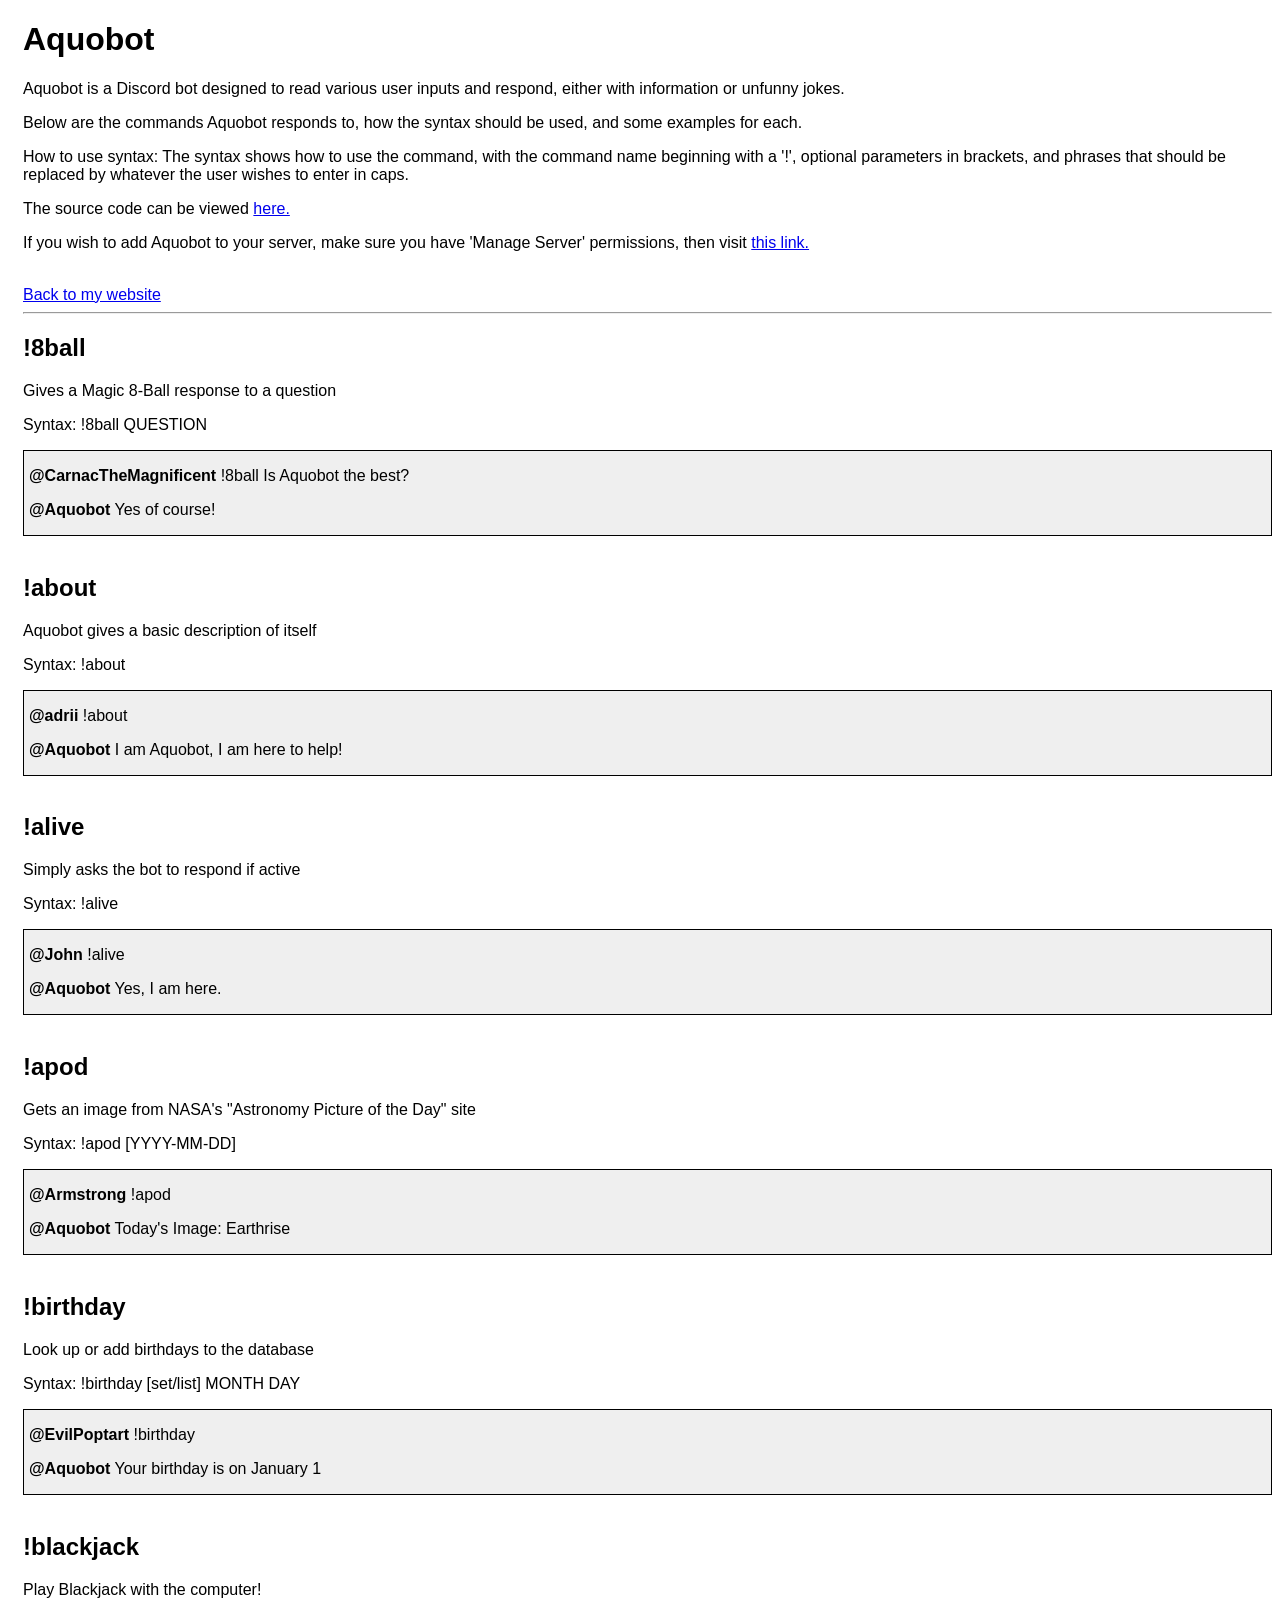
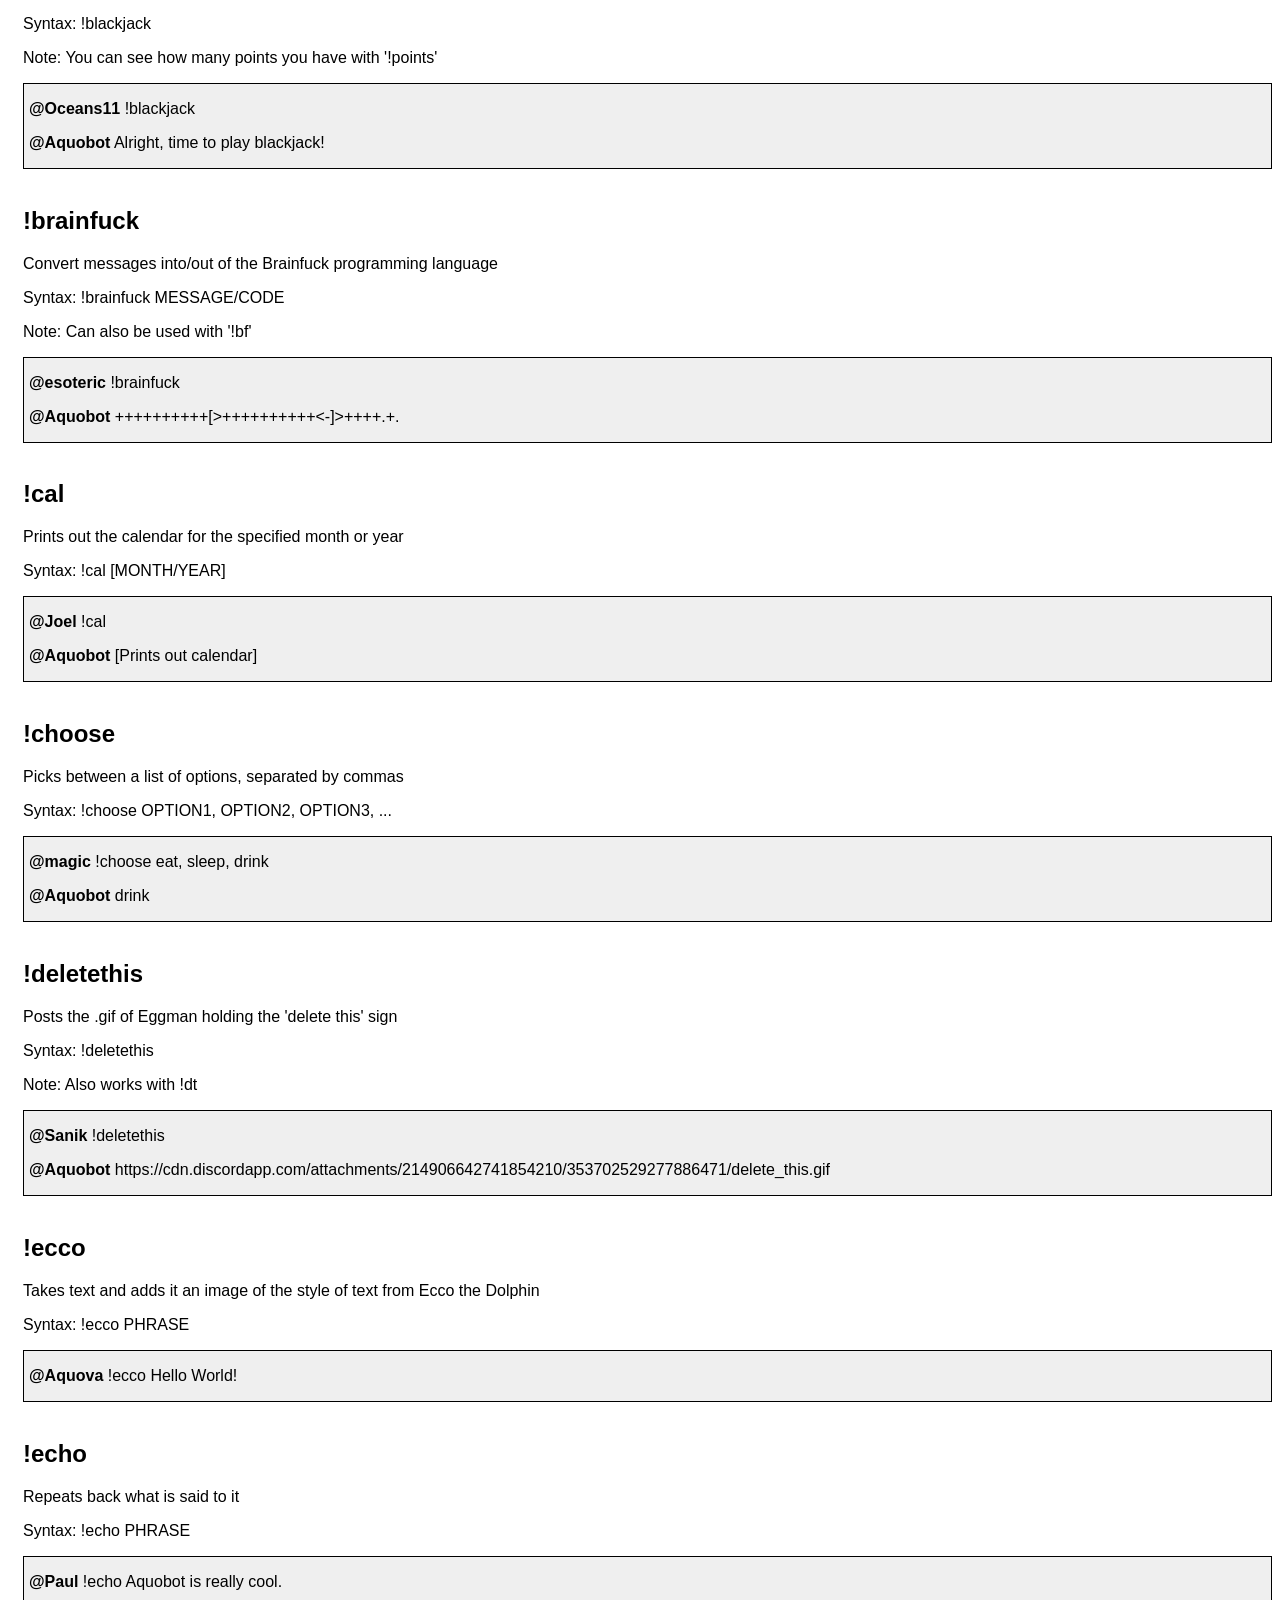
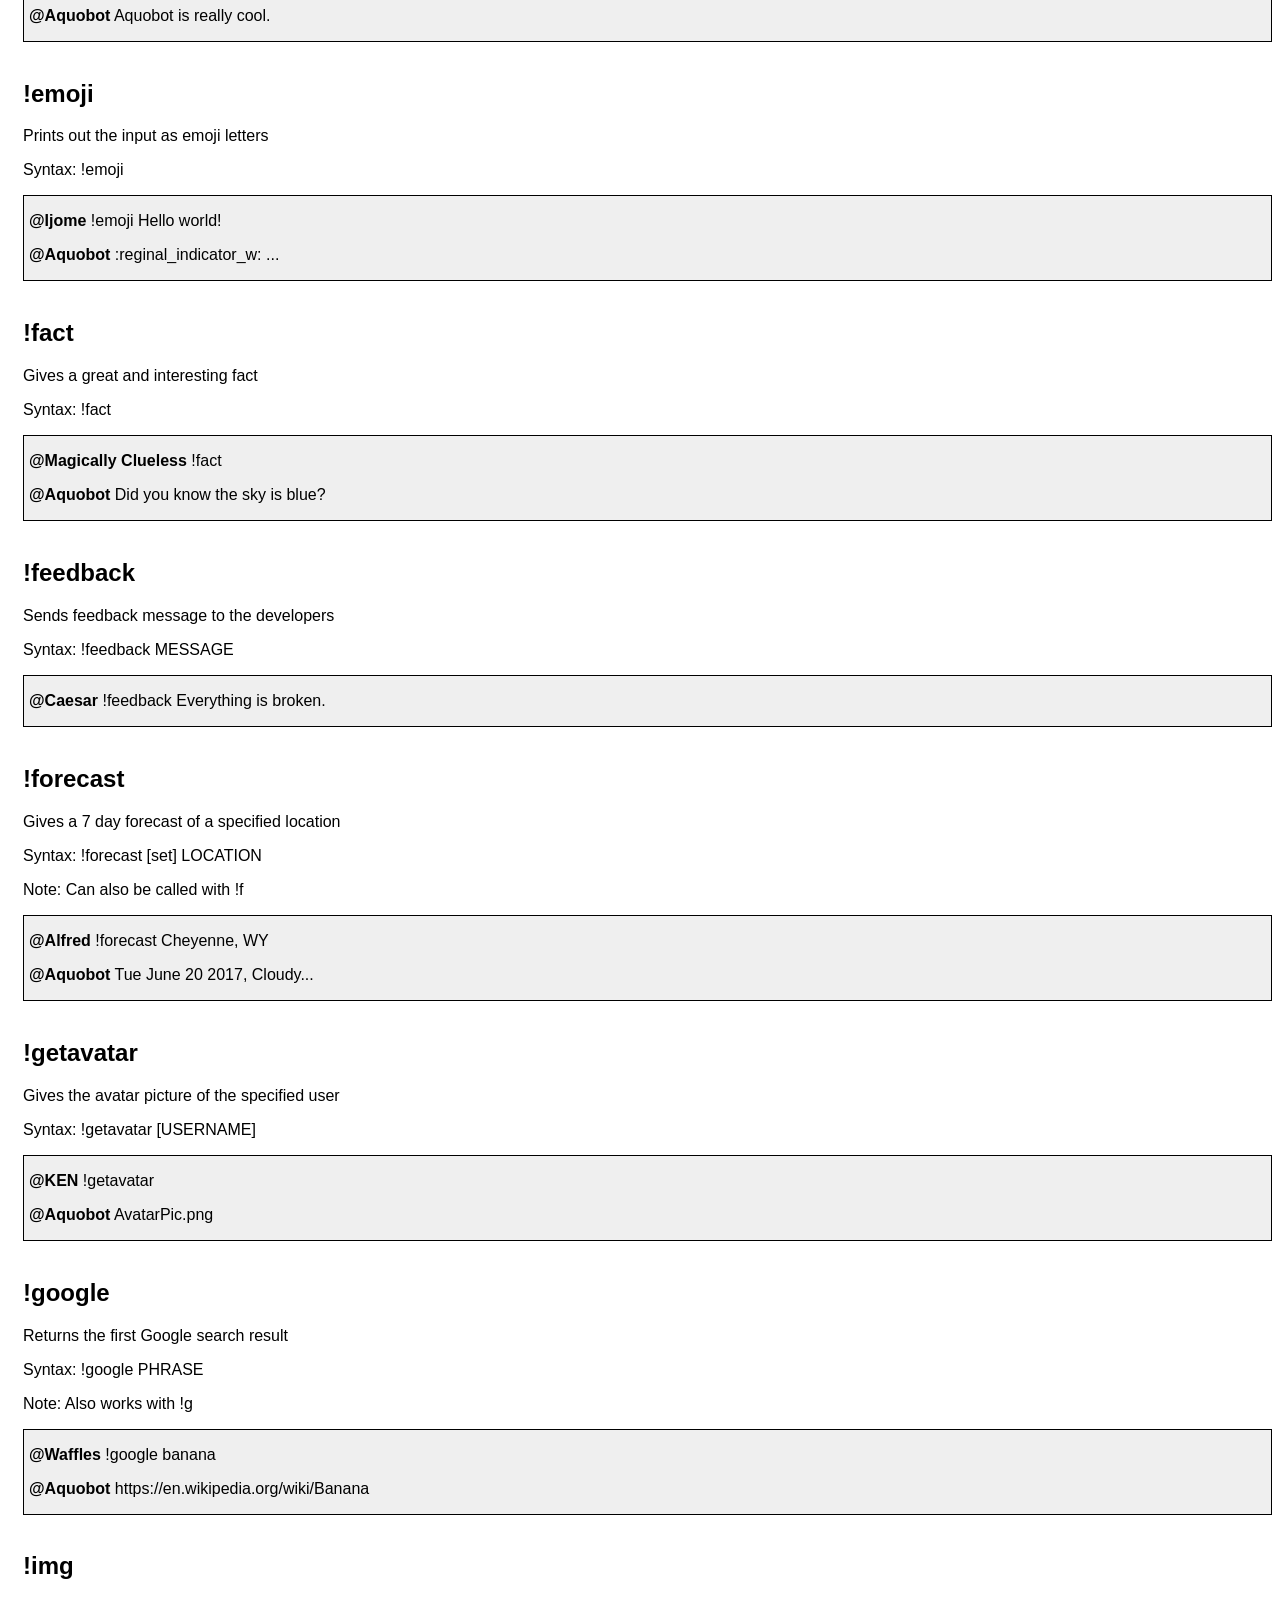
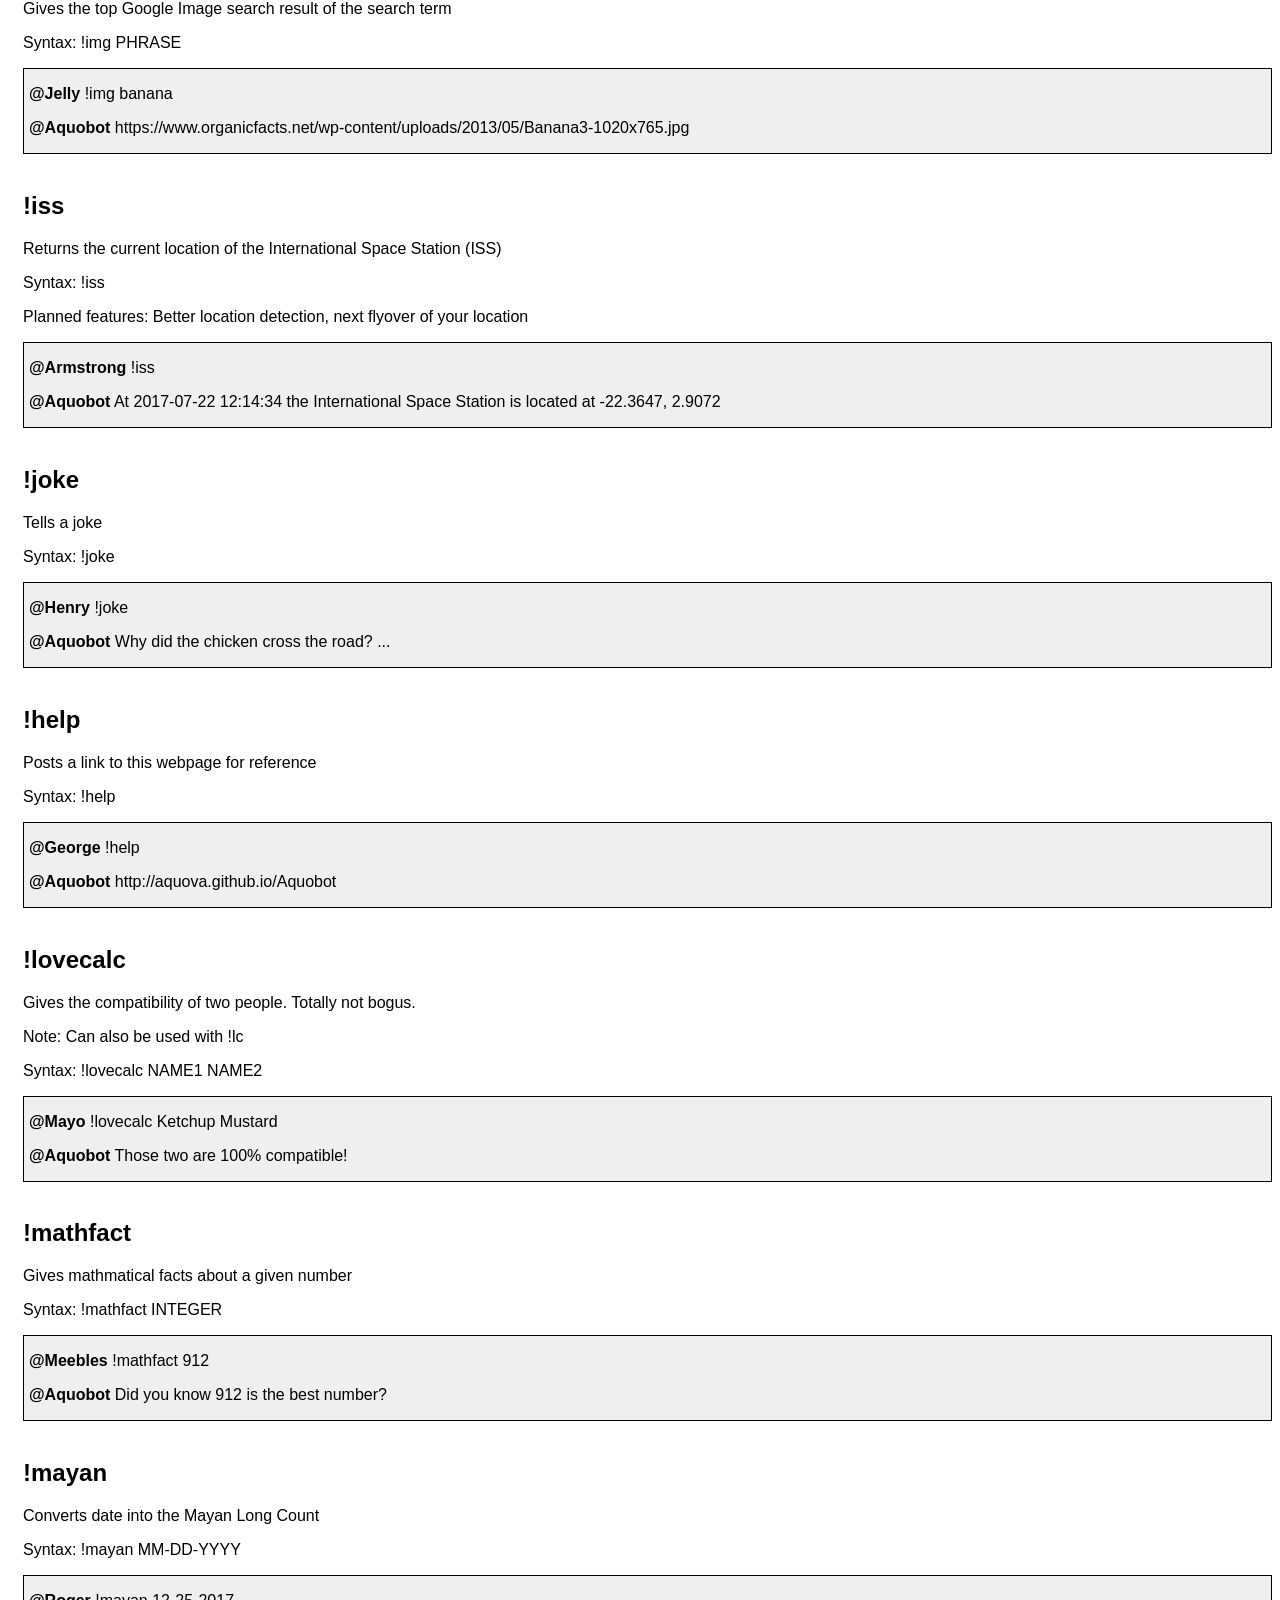
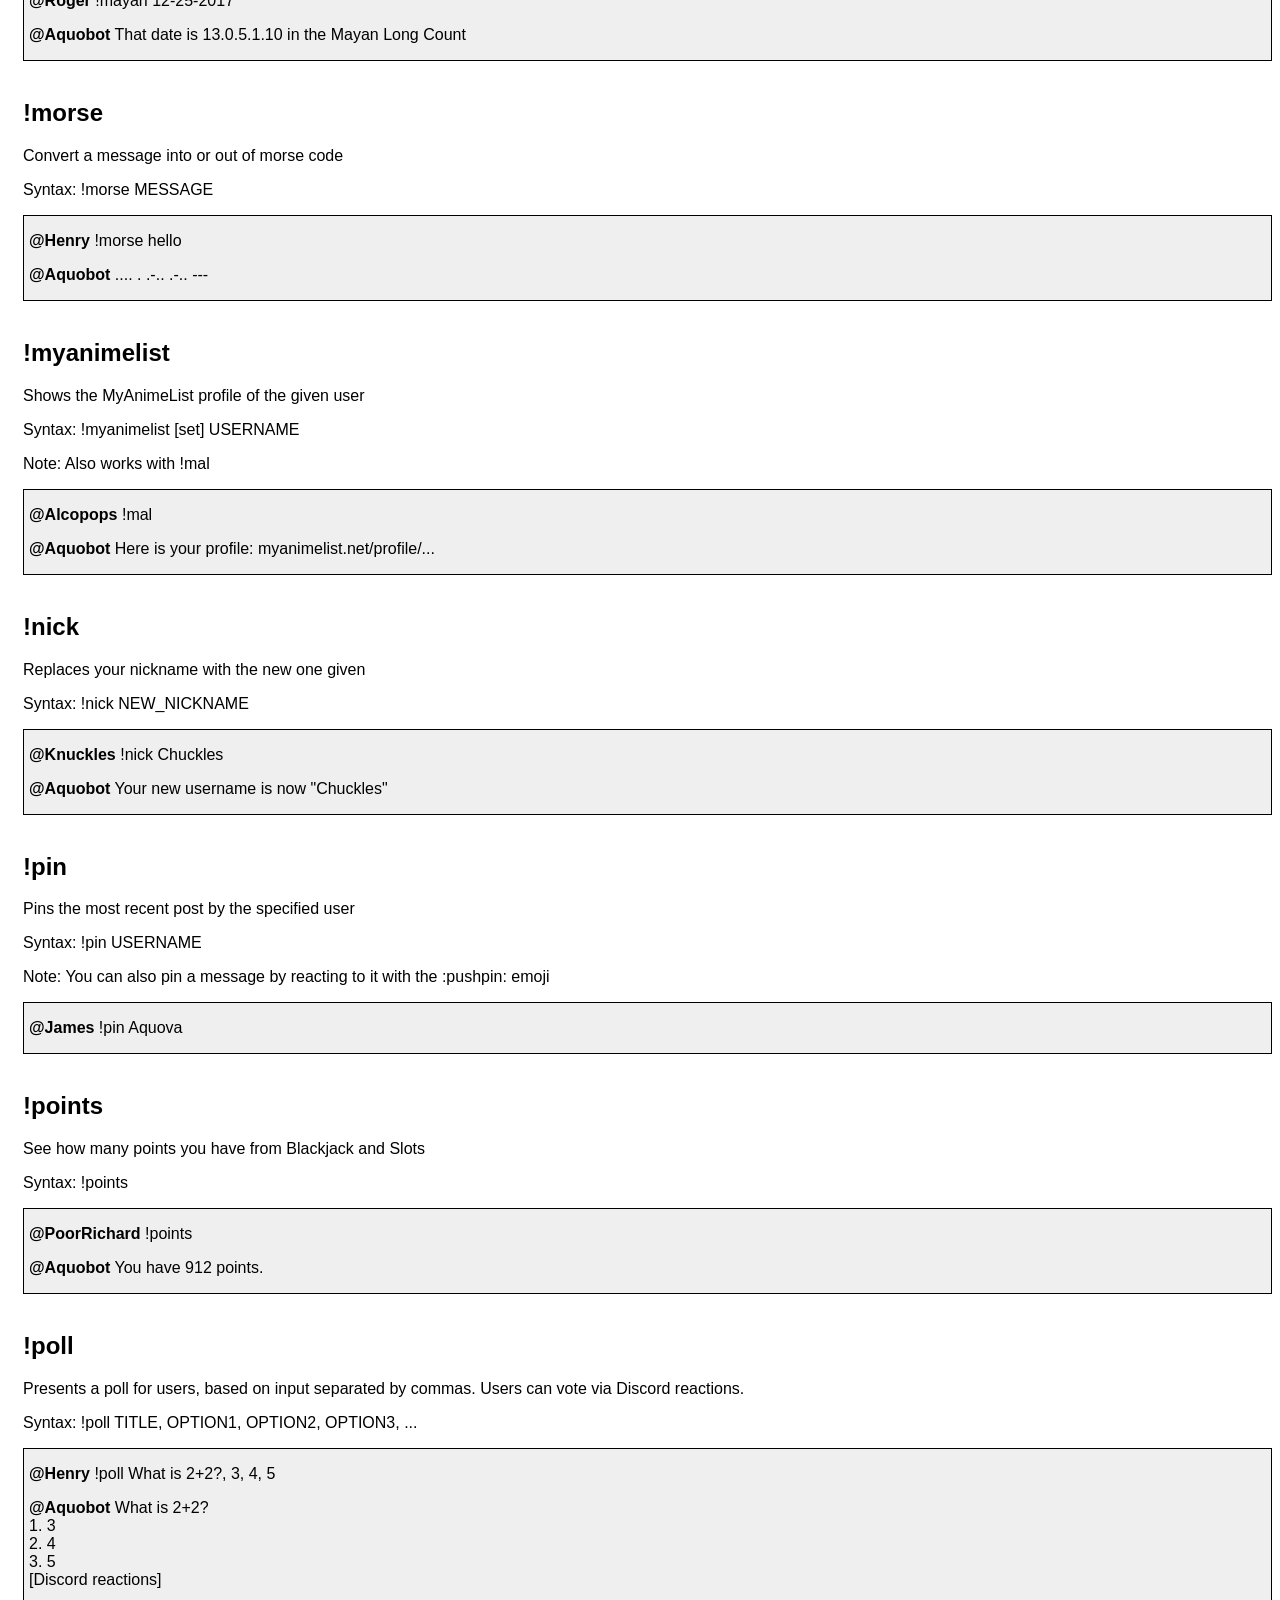
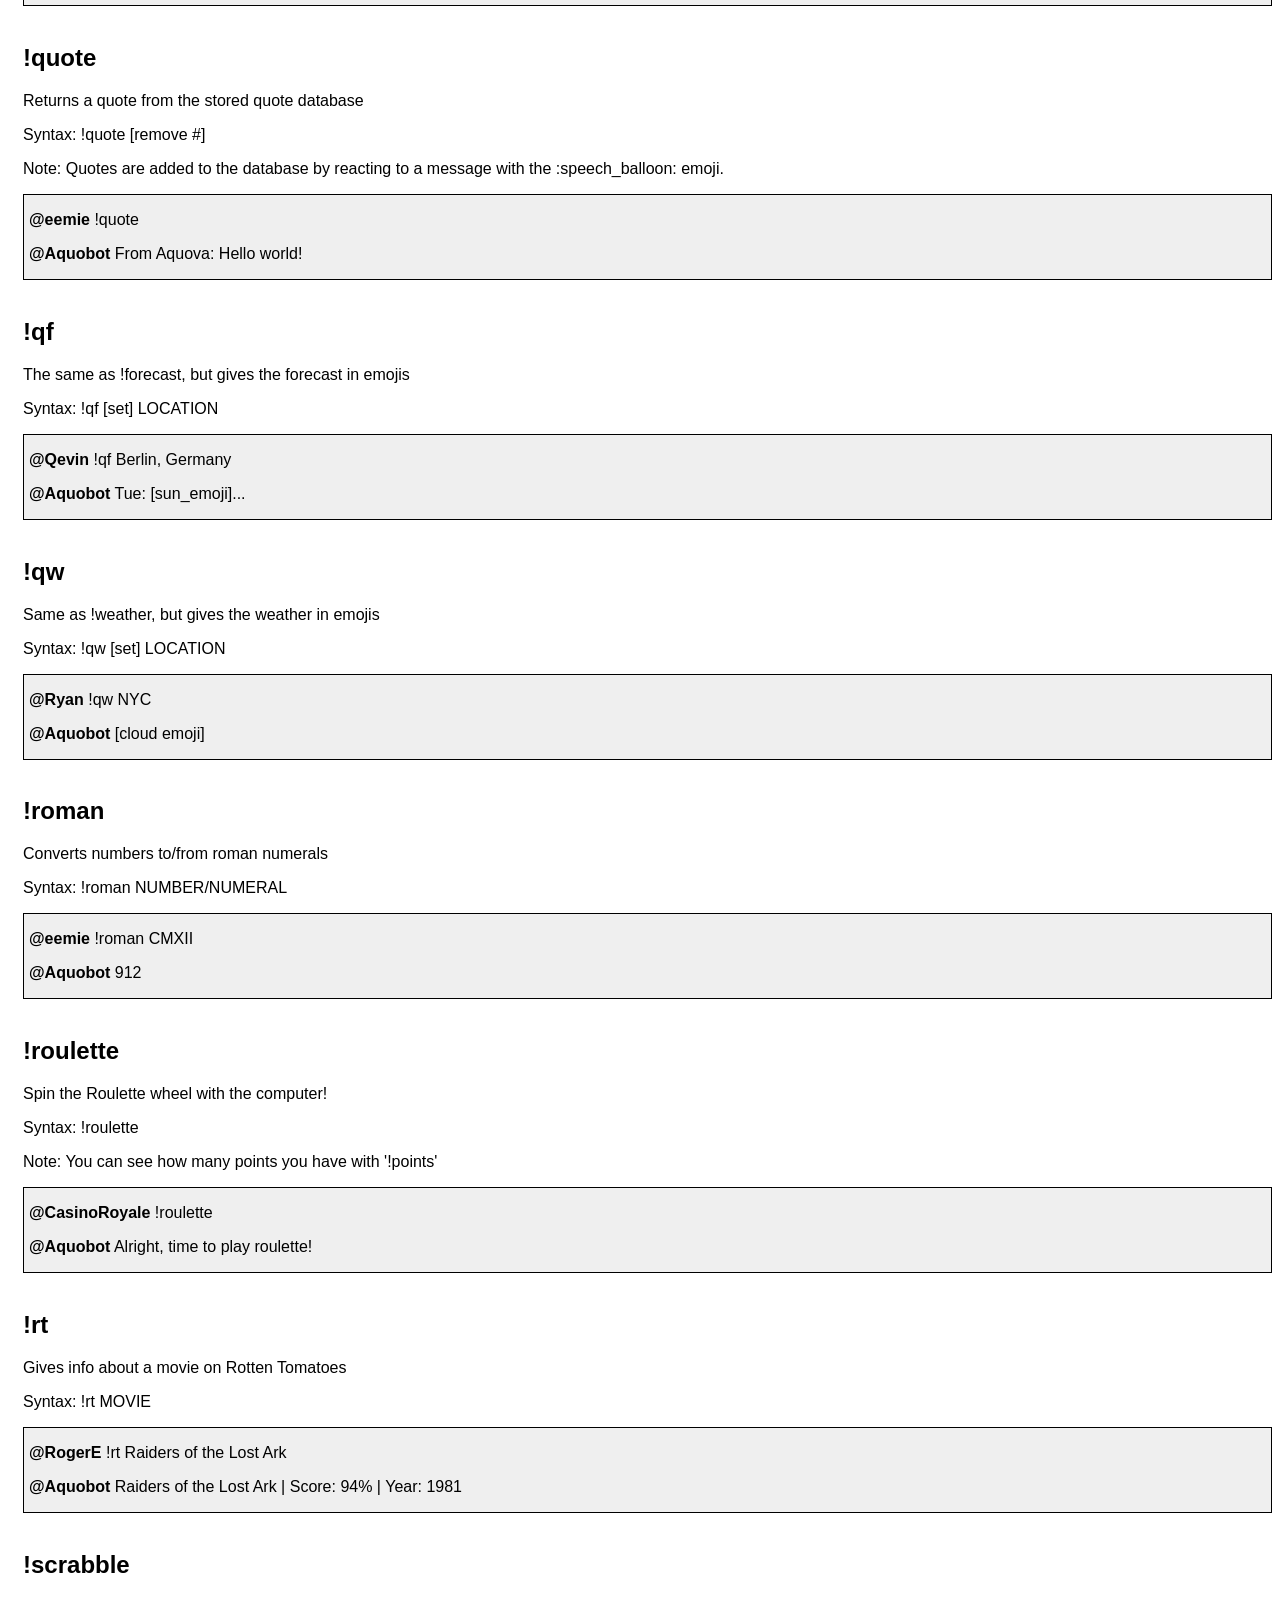
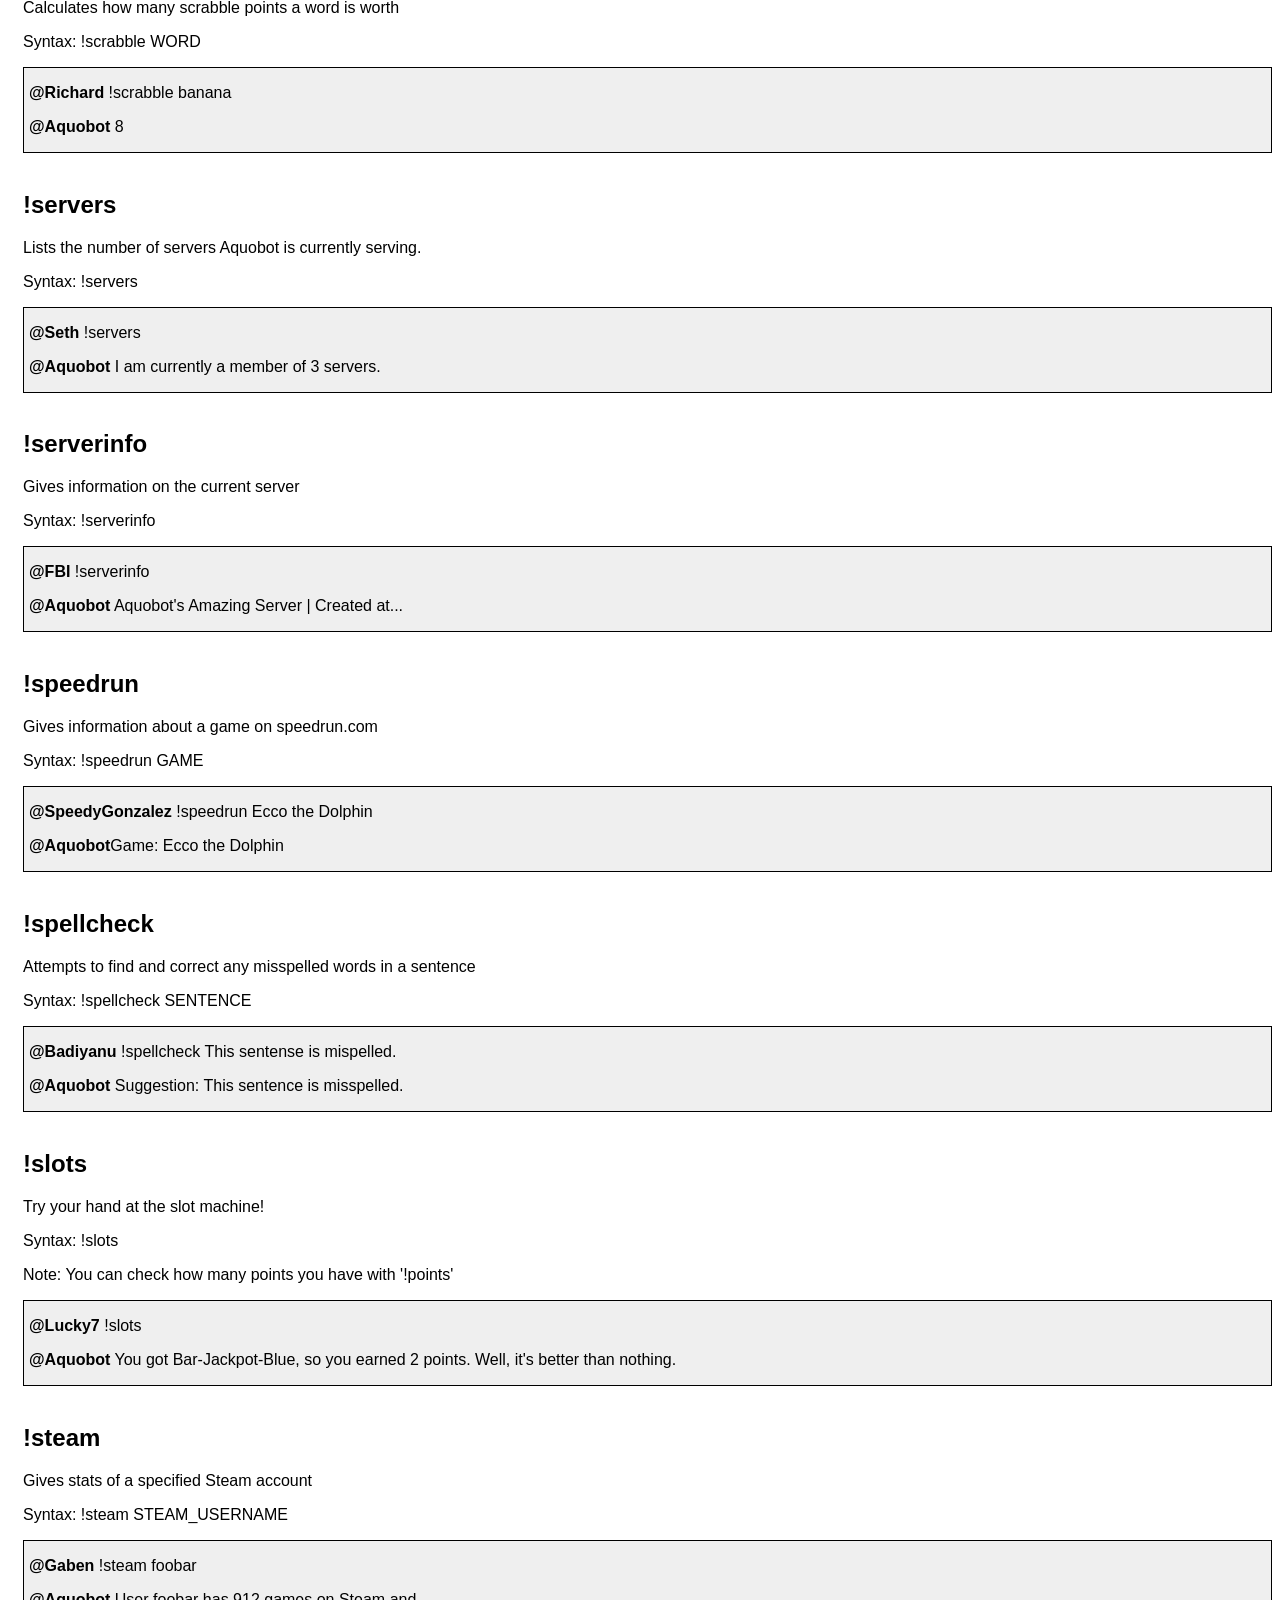
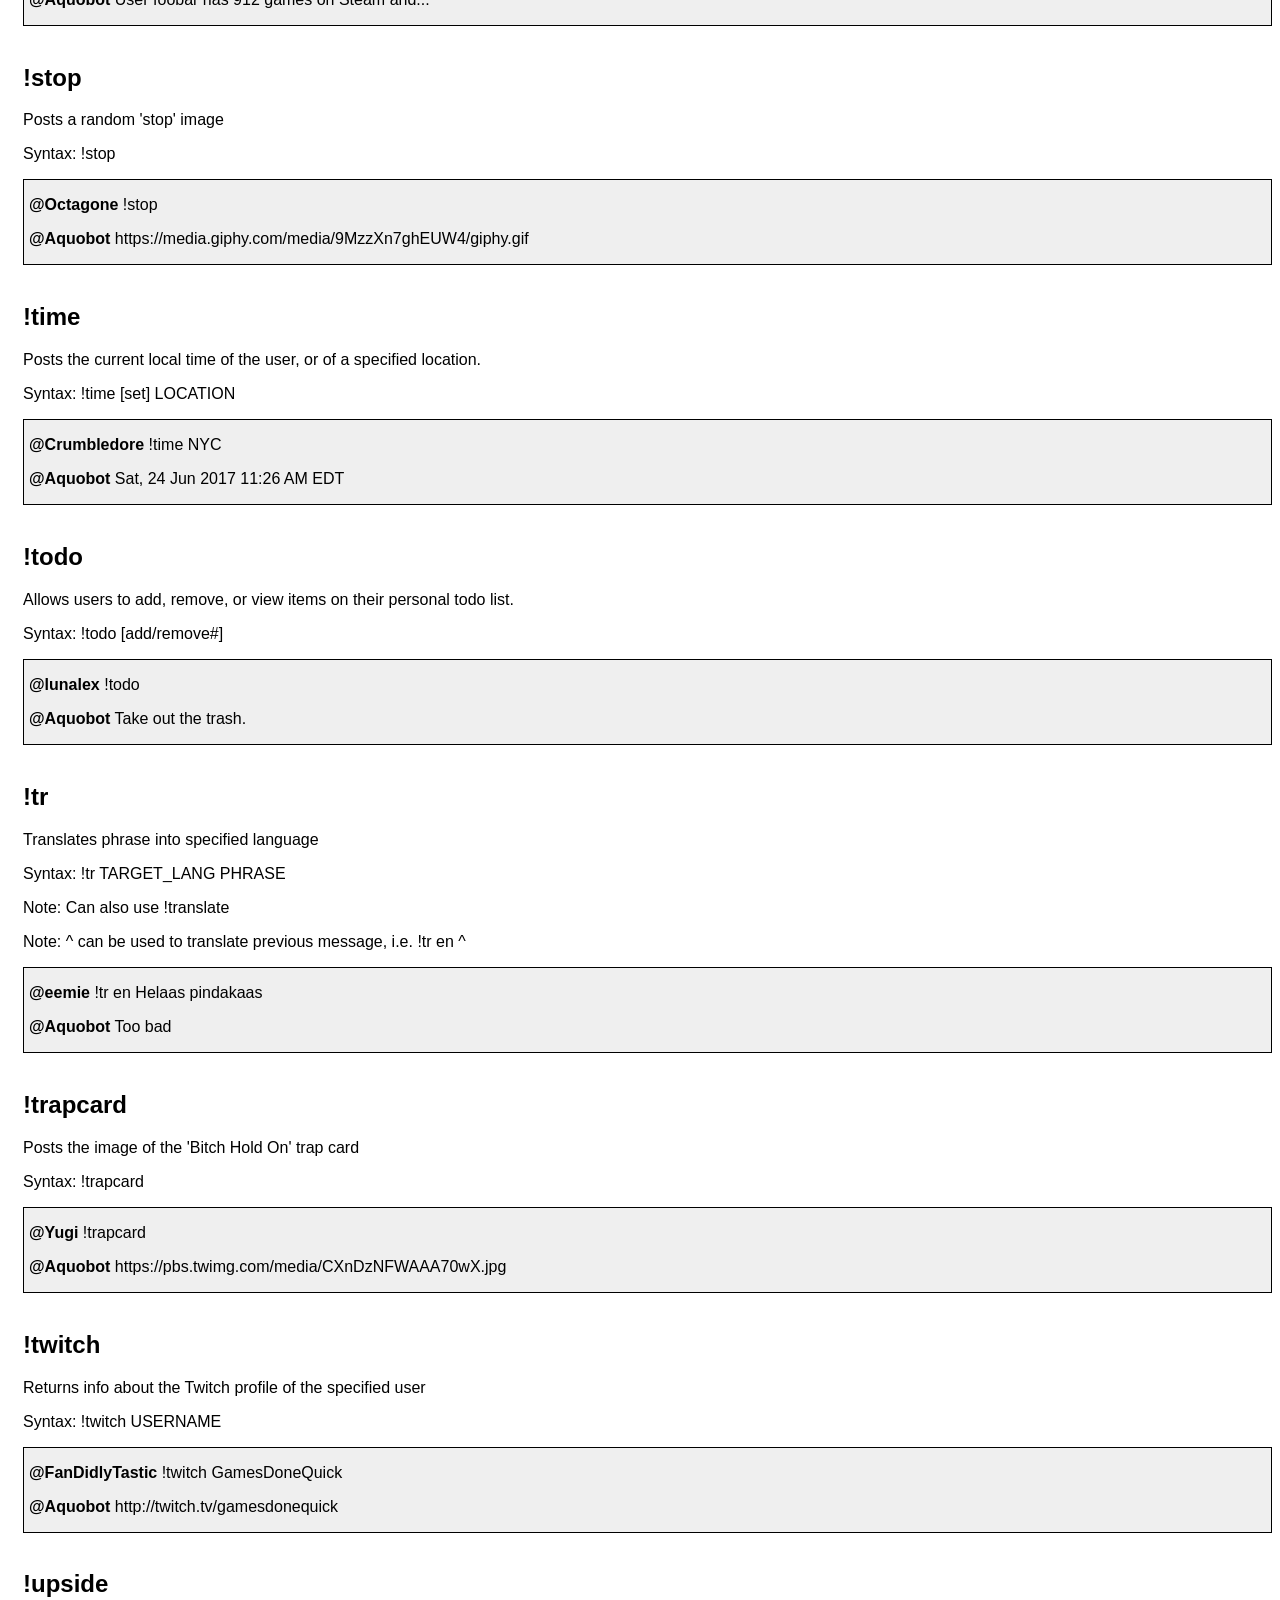
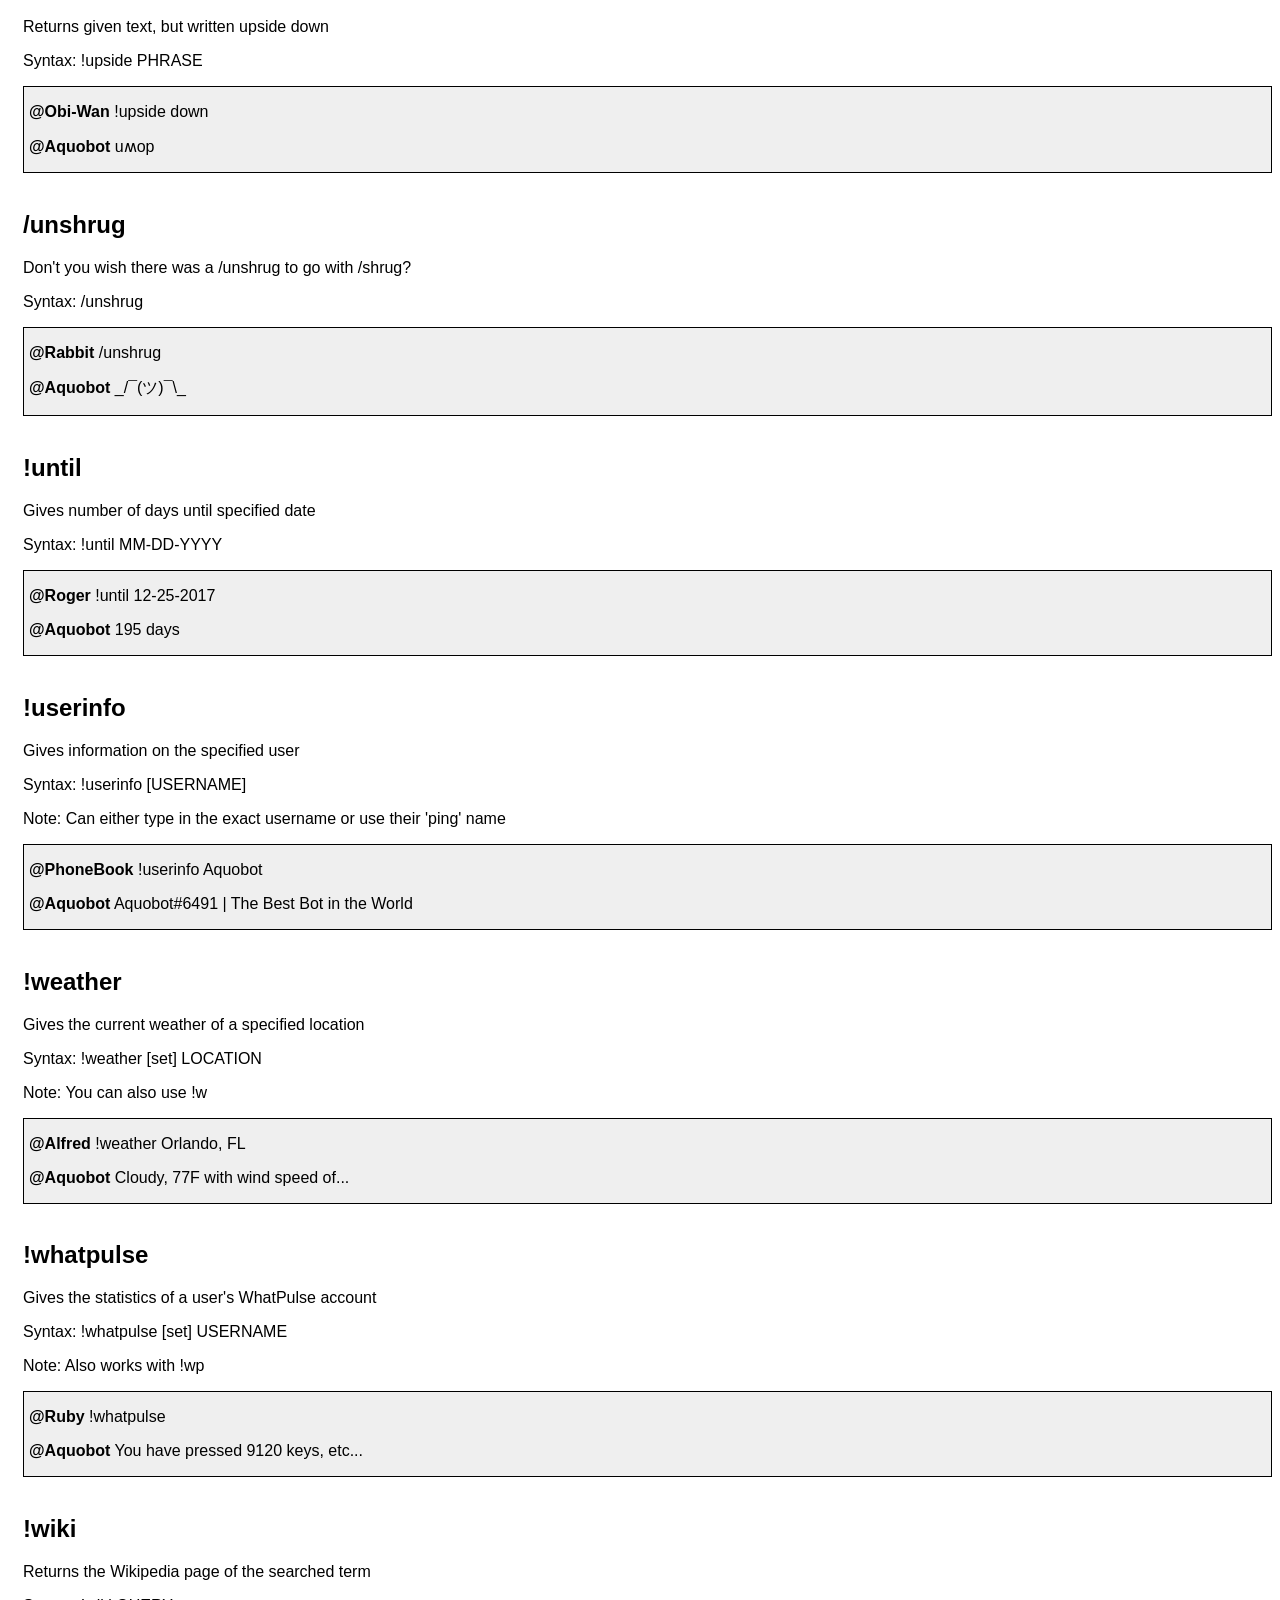
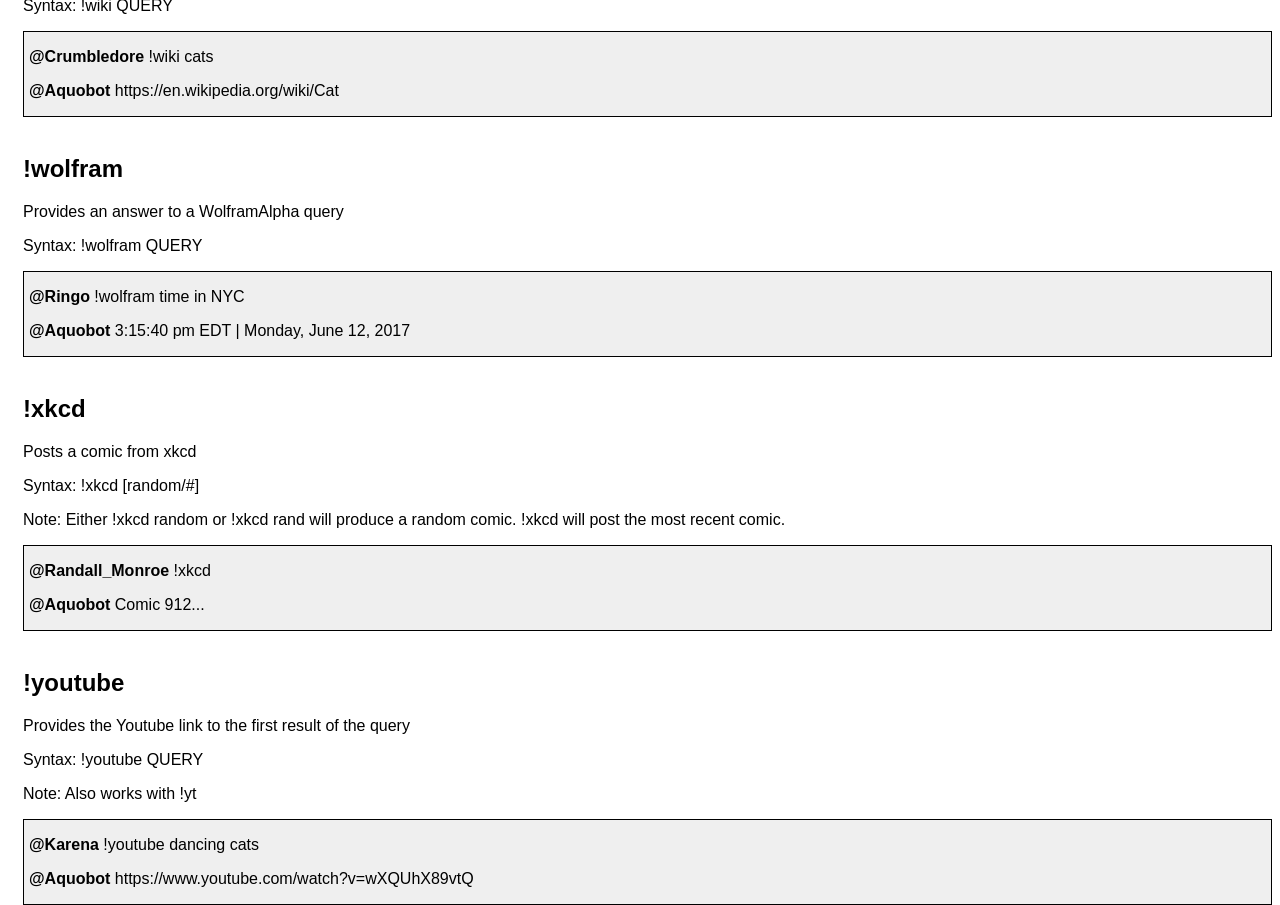
==== commit c455d3d9: "Fixed issue with morse not working at all" ====
--- a/index.html
+++ b/index.html
@@ -38,16 +38,6 @@
             </div>
             <br/>
 
-            <h2>!acpc</h2>
-            <p>Store your Animal Crossing Pocket Camp code</p>
-            <p>Syntax: !acpc [SET] [USERNAME]</p>
-            <div class="syntax">
-                <p><b>@TomN</b> !acpc</p>
-                <p><b>@Aquobot</b> 1234-5678-9011</p>
-            </div>
-            <br/>
-
-
             <h2>!alive</h2>
             <p>Simply asks the bot to respond if active</p>
             <p>Syntax: !alive</p>
@@ -262,9 +252,9 @@
 
             <h2>!morse</h2>
             <p>Convert a message into or out of morse code</p>
-            <p>Syntax: !morse ENCODE/DECODE MESSAGE</p>
-            <div class="syntax">
-                <p><b>@Henry</b> !morse encode hello</p>
+            <p>Syntax: !morse MESSAGE</p>
+            <div class="syntax">
+                <p><b>@Henry</b> !morse hello</p>
                 <p><b>@Aquobot</b> .... . .-.. .-.. ---</p>
             </div>
             <br/>
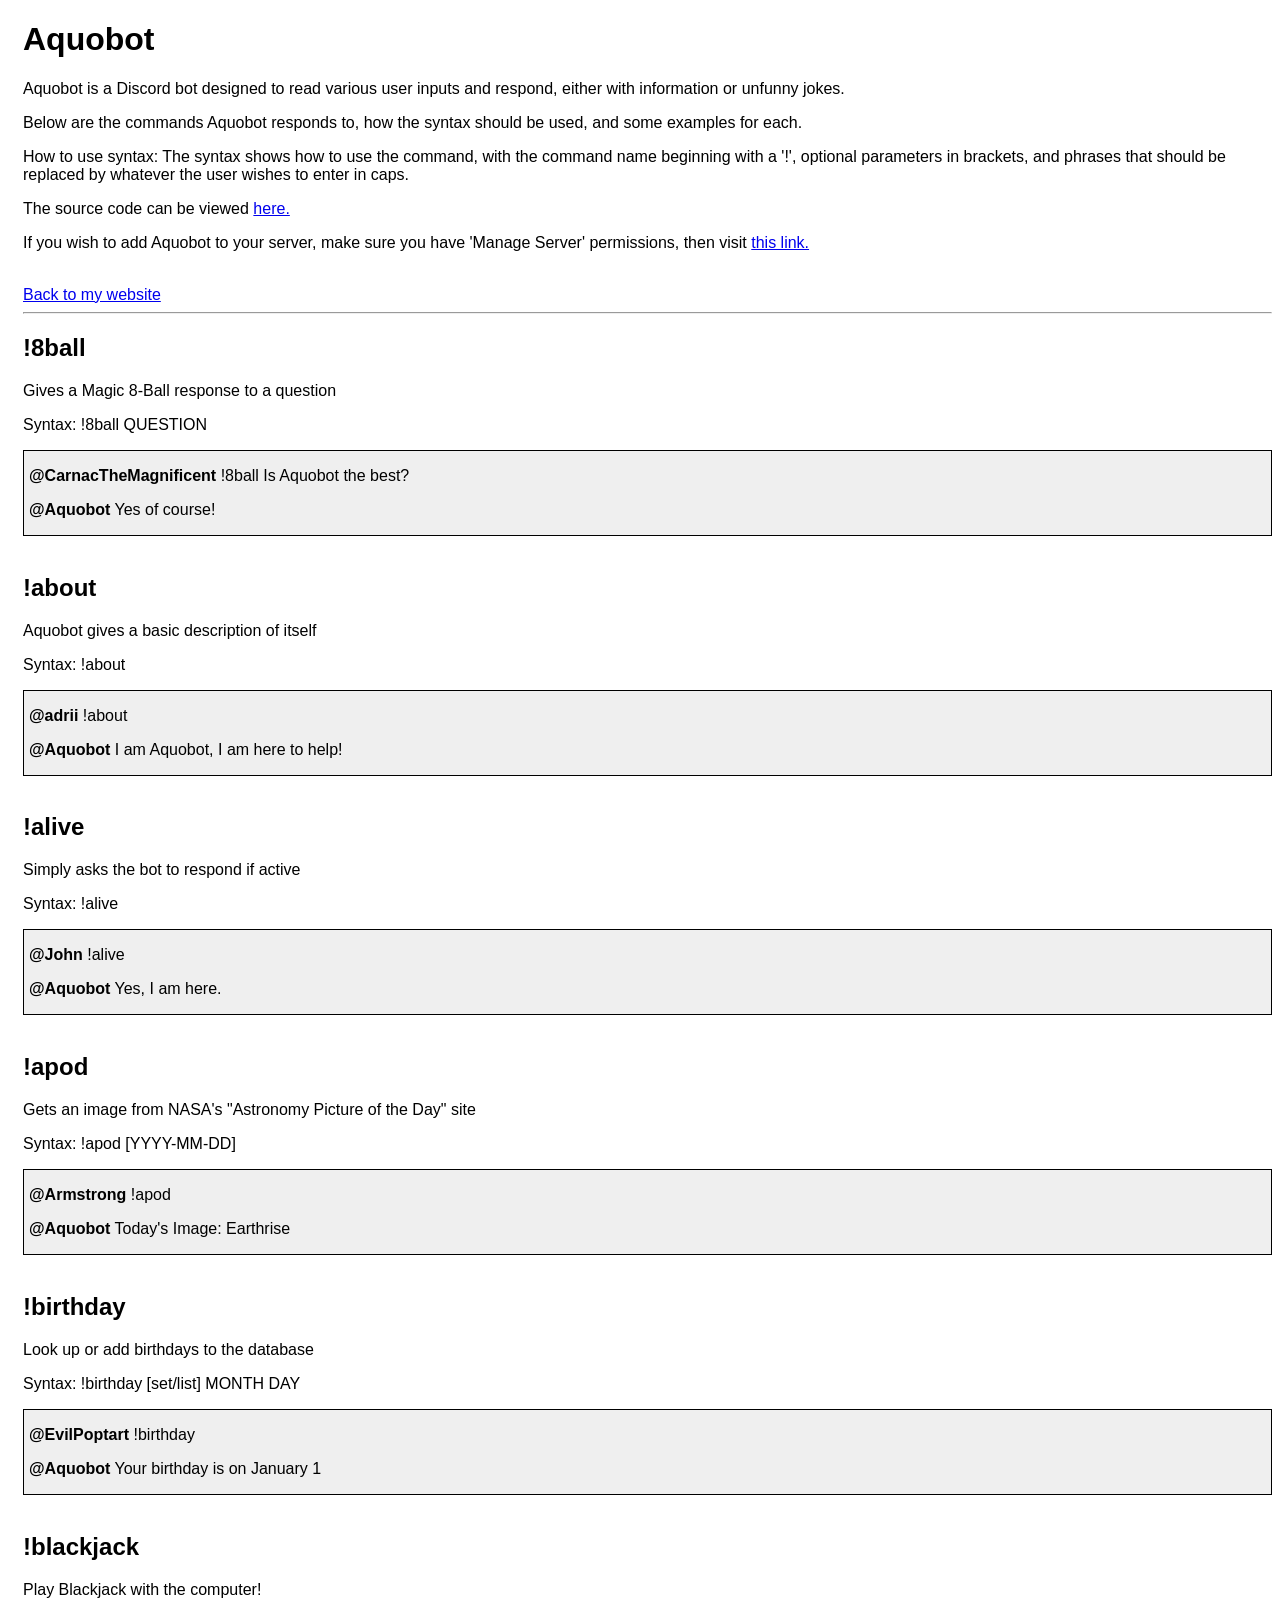
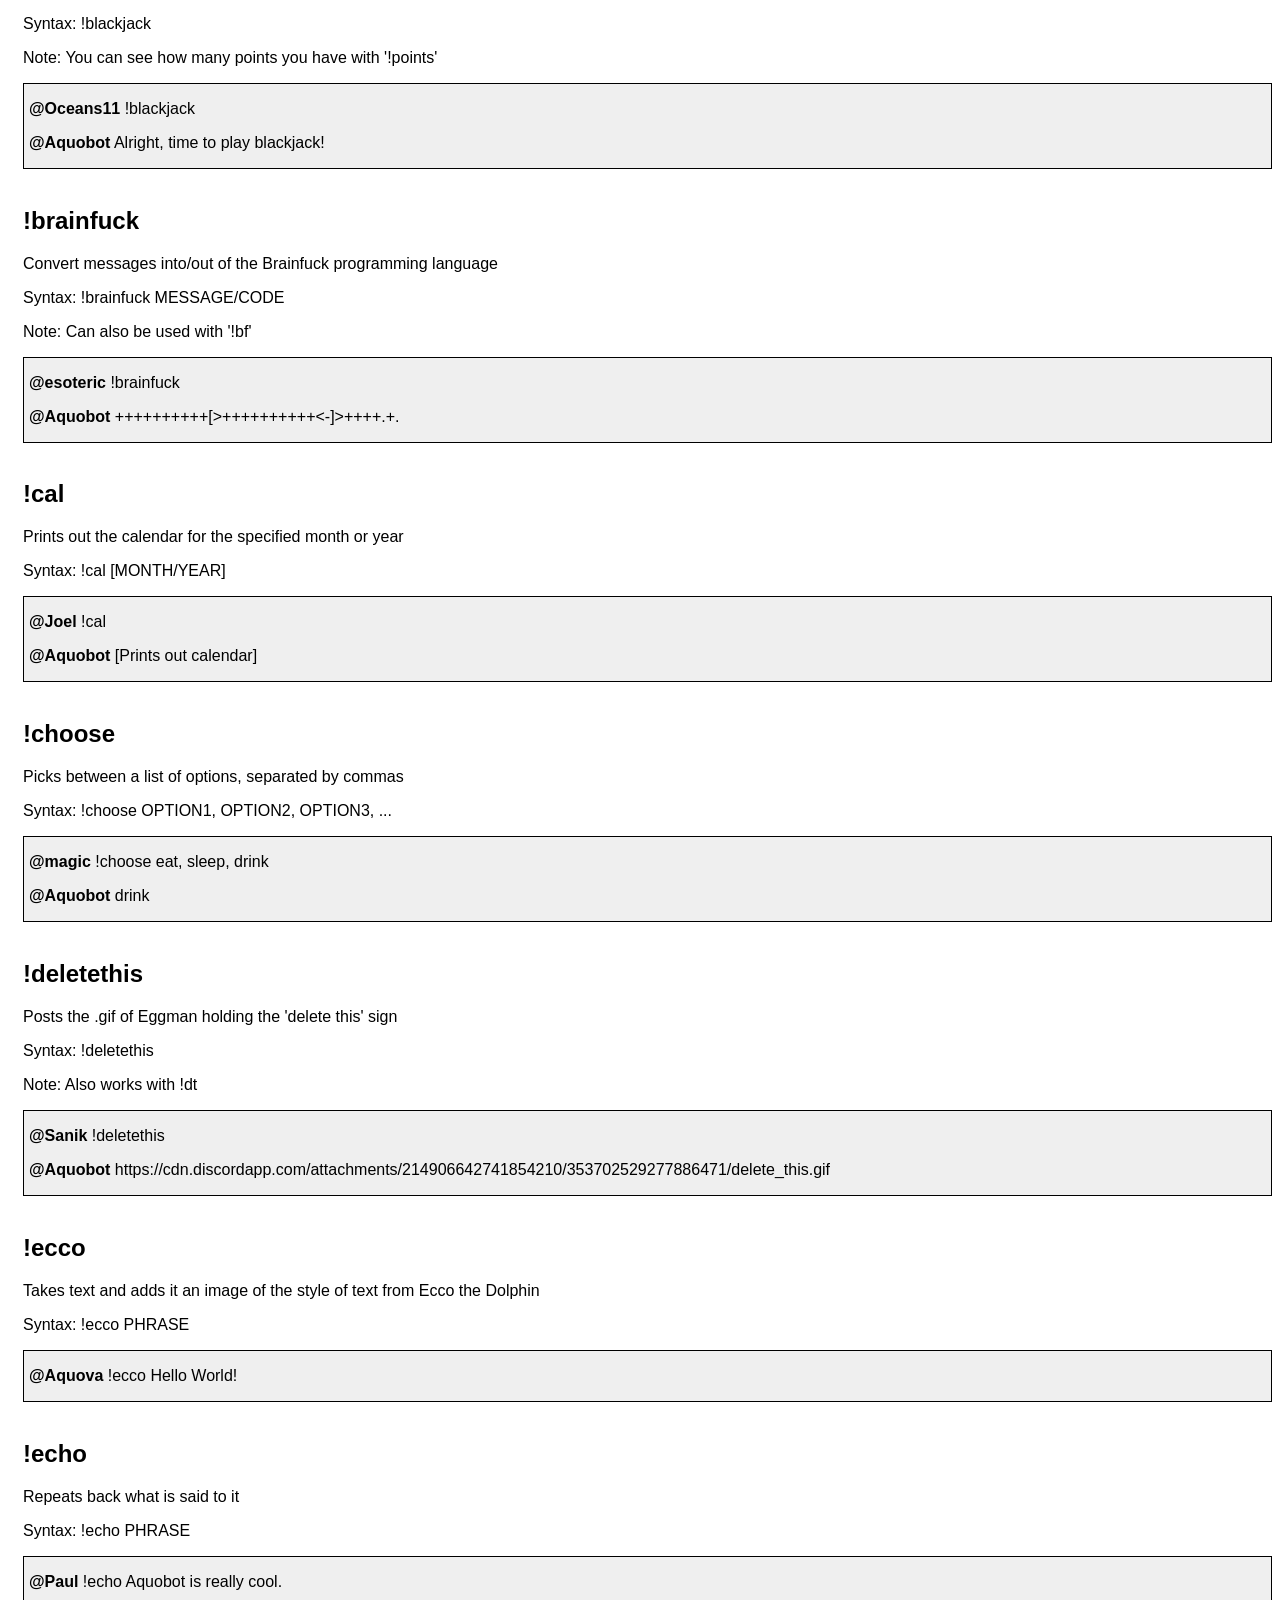
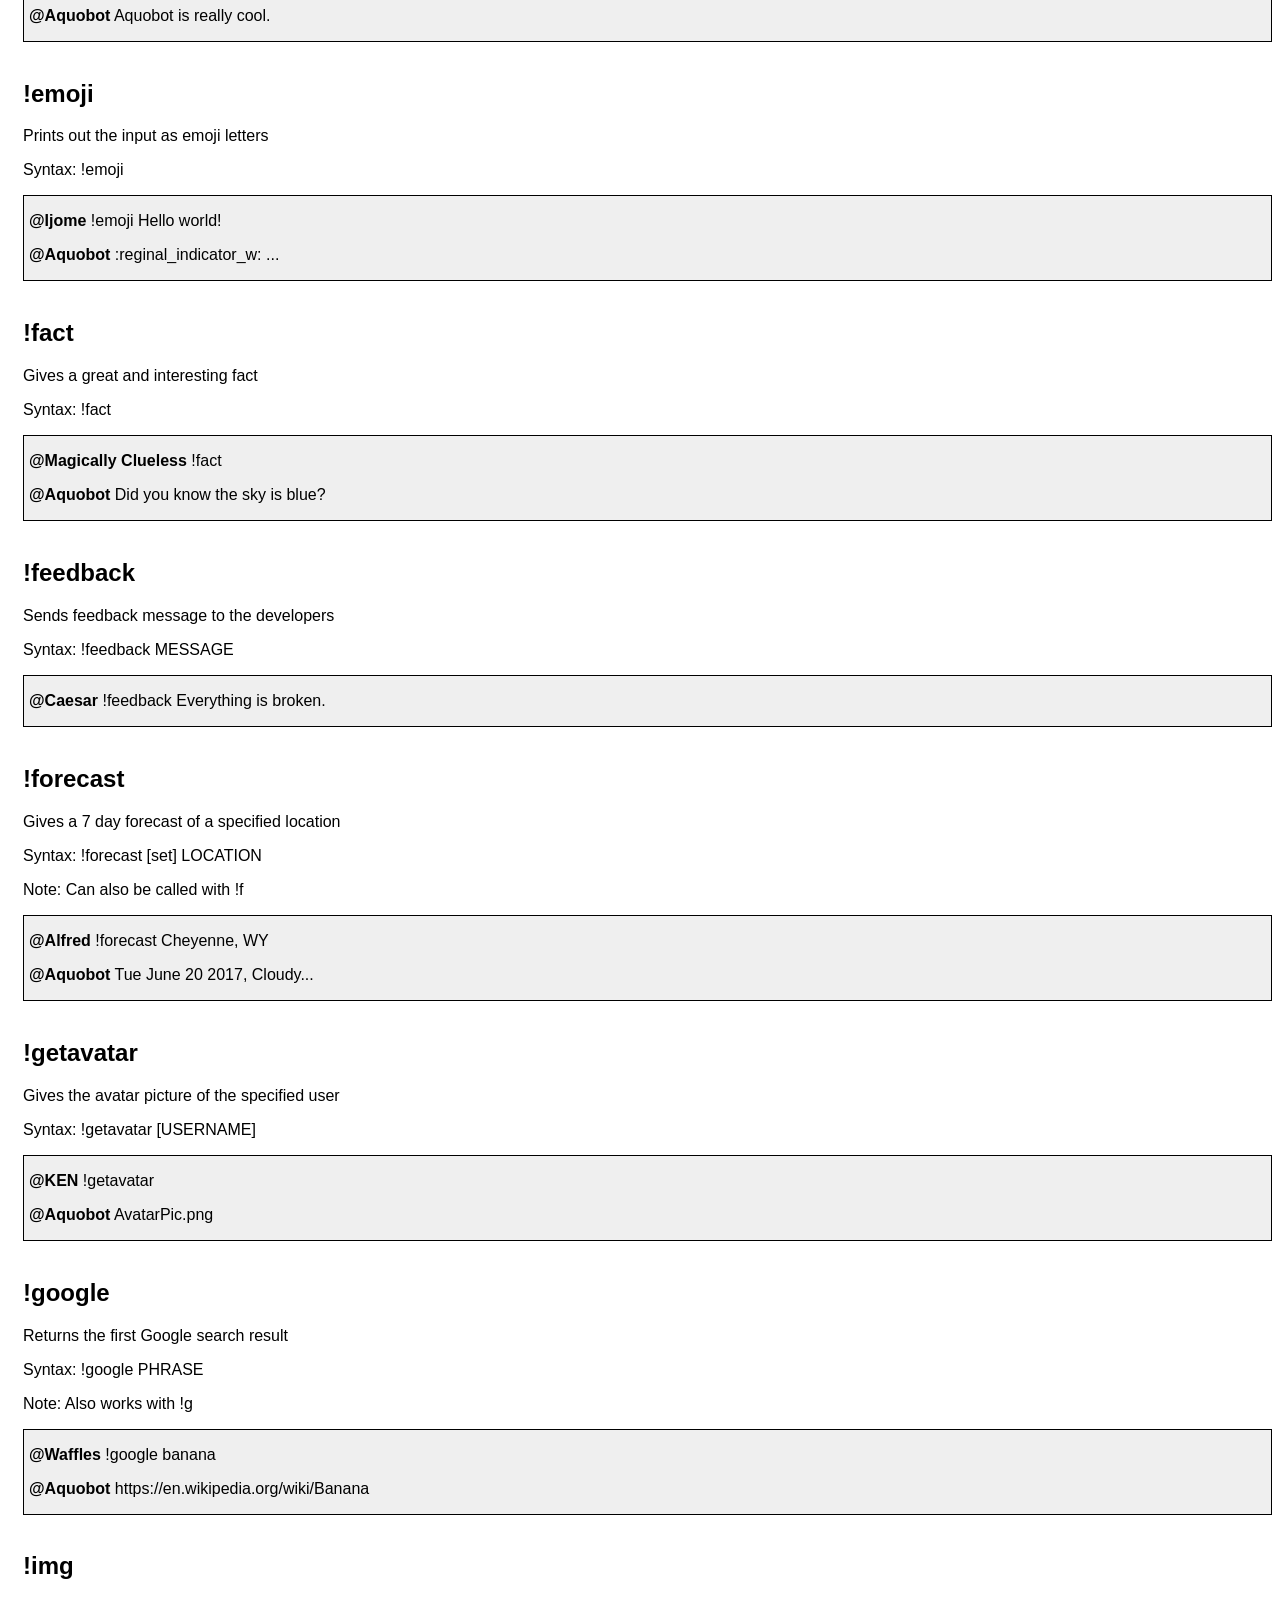
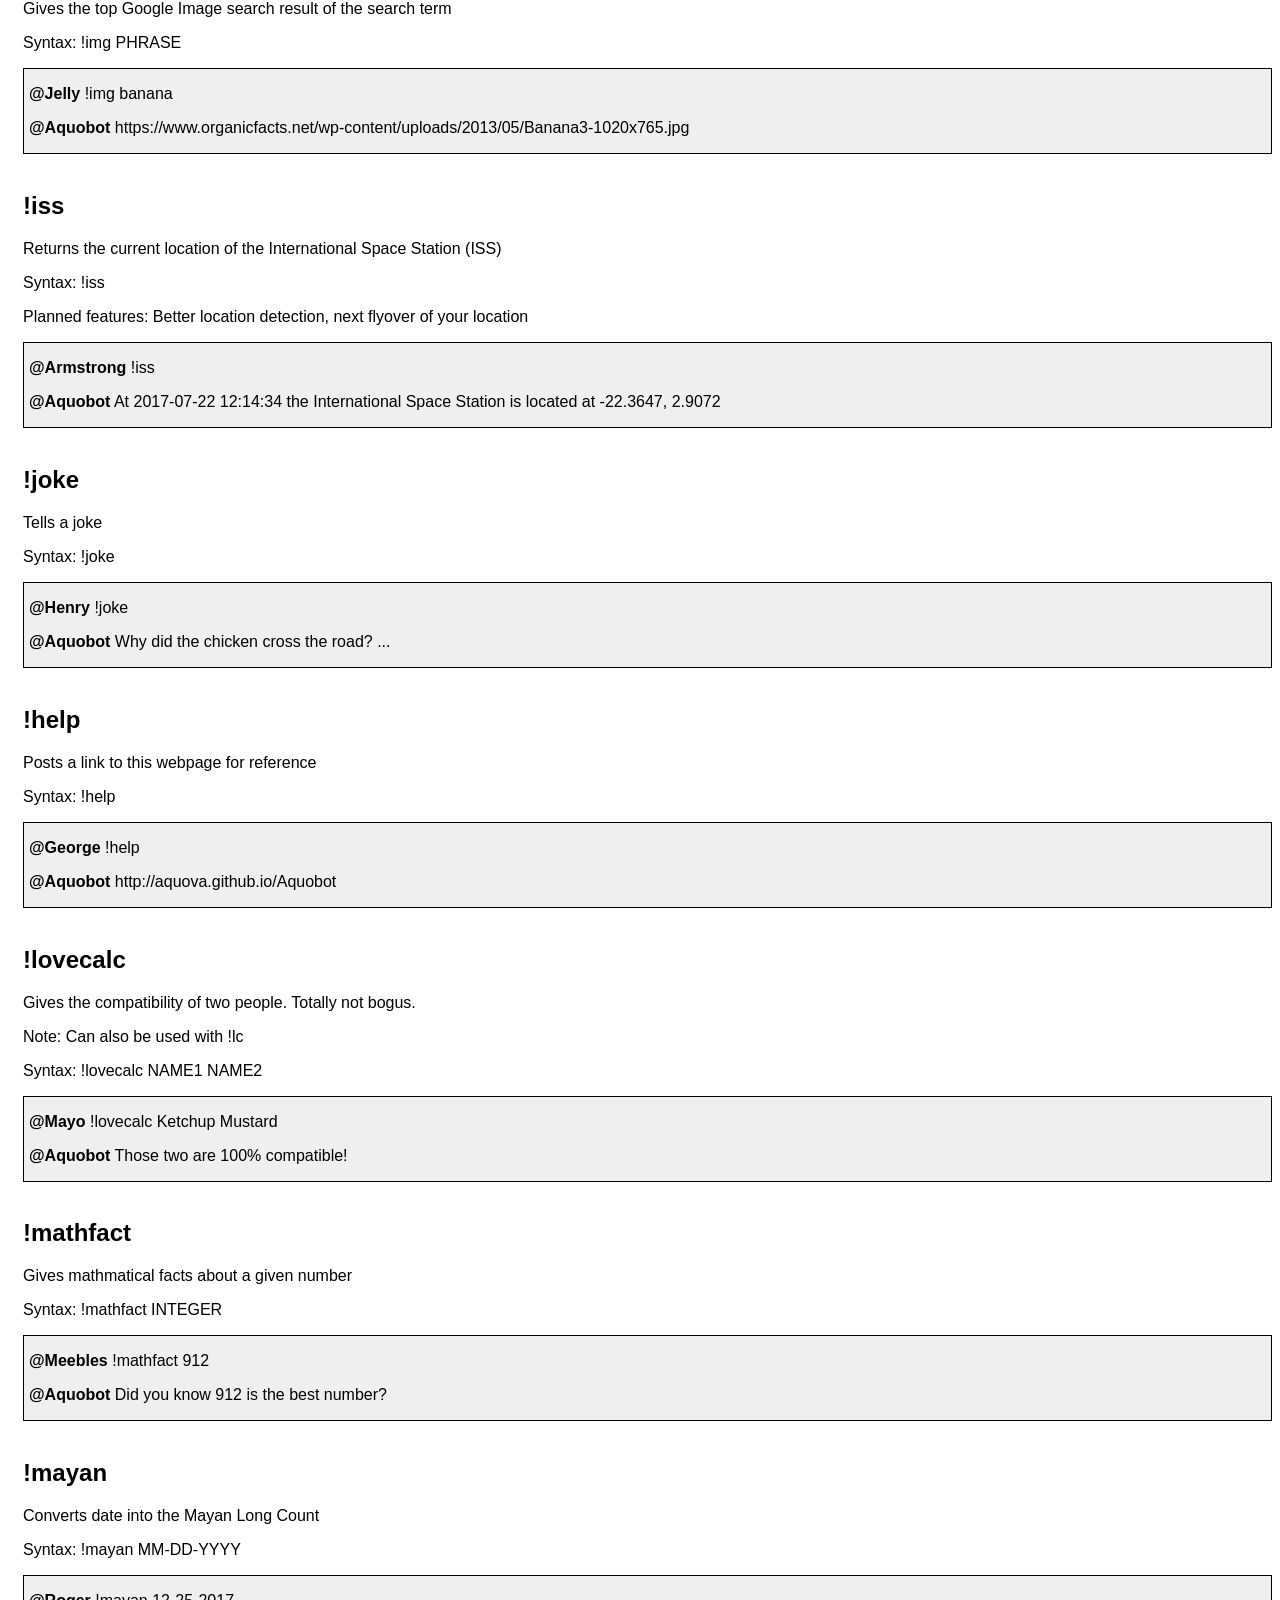
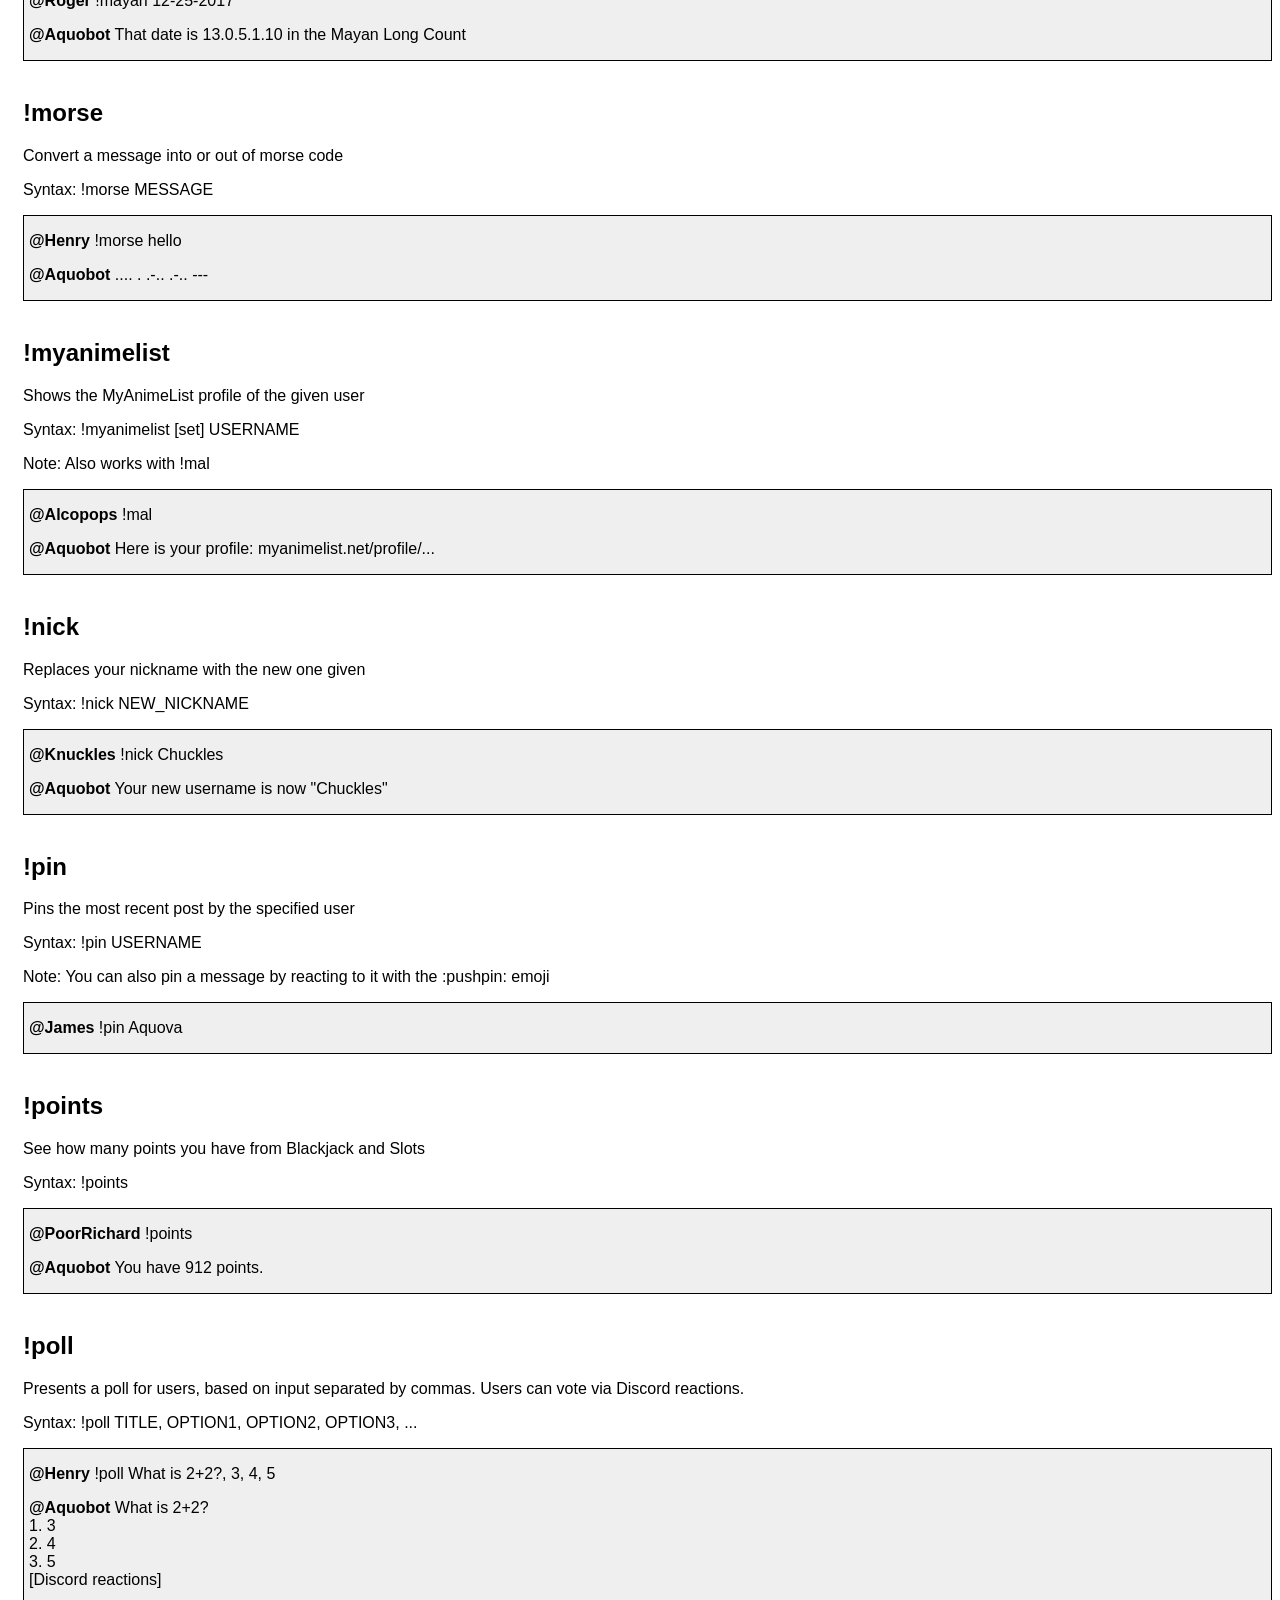
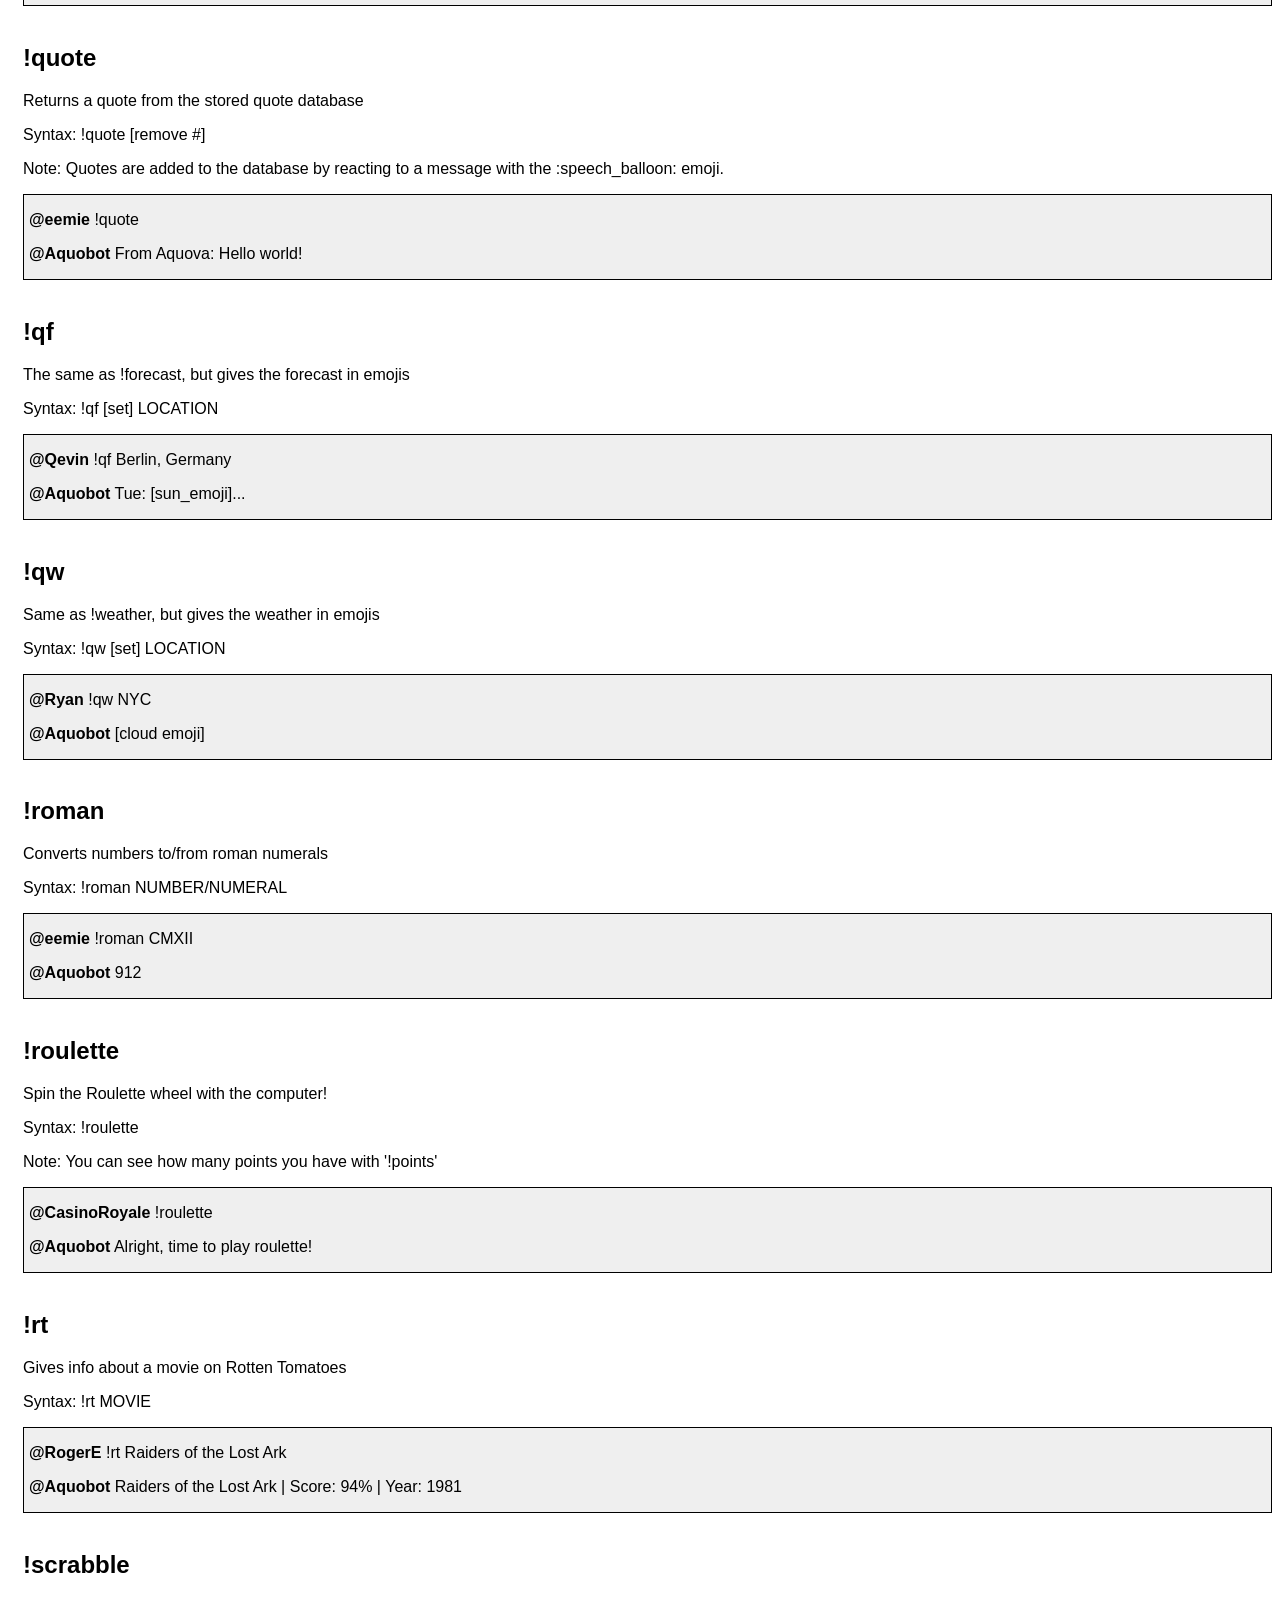
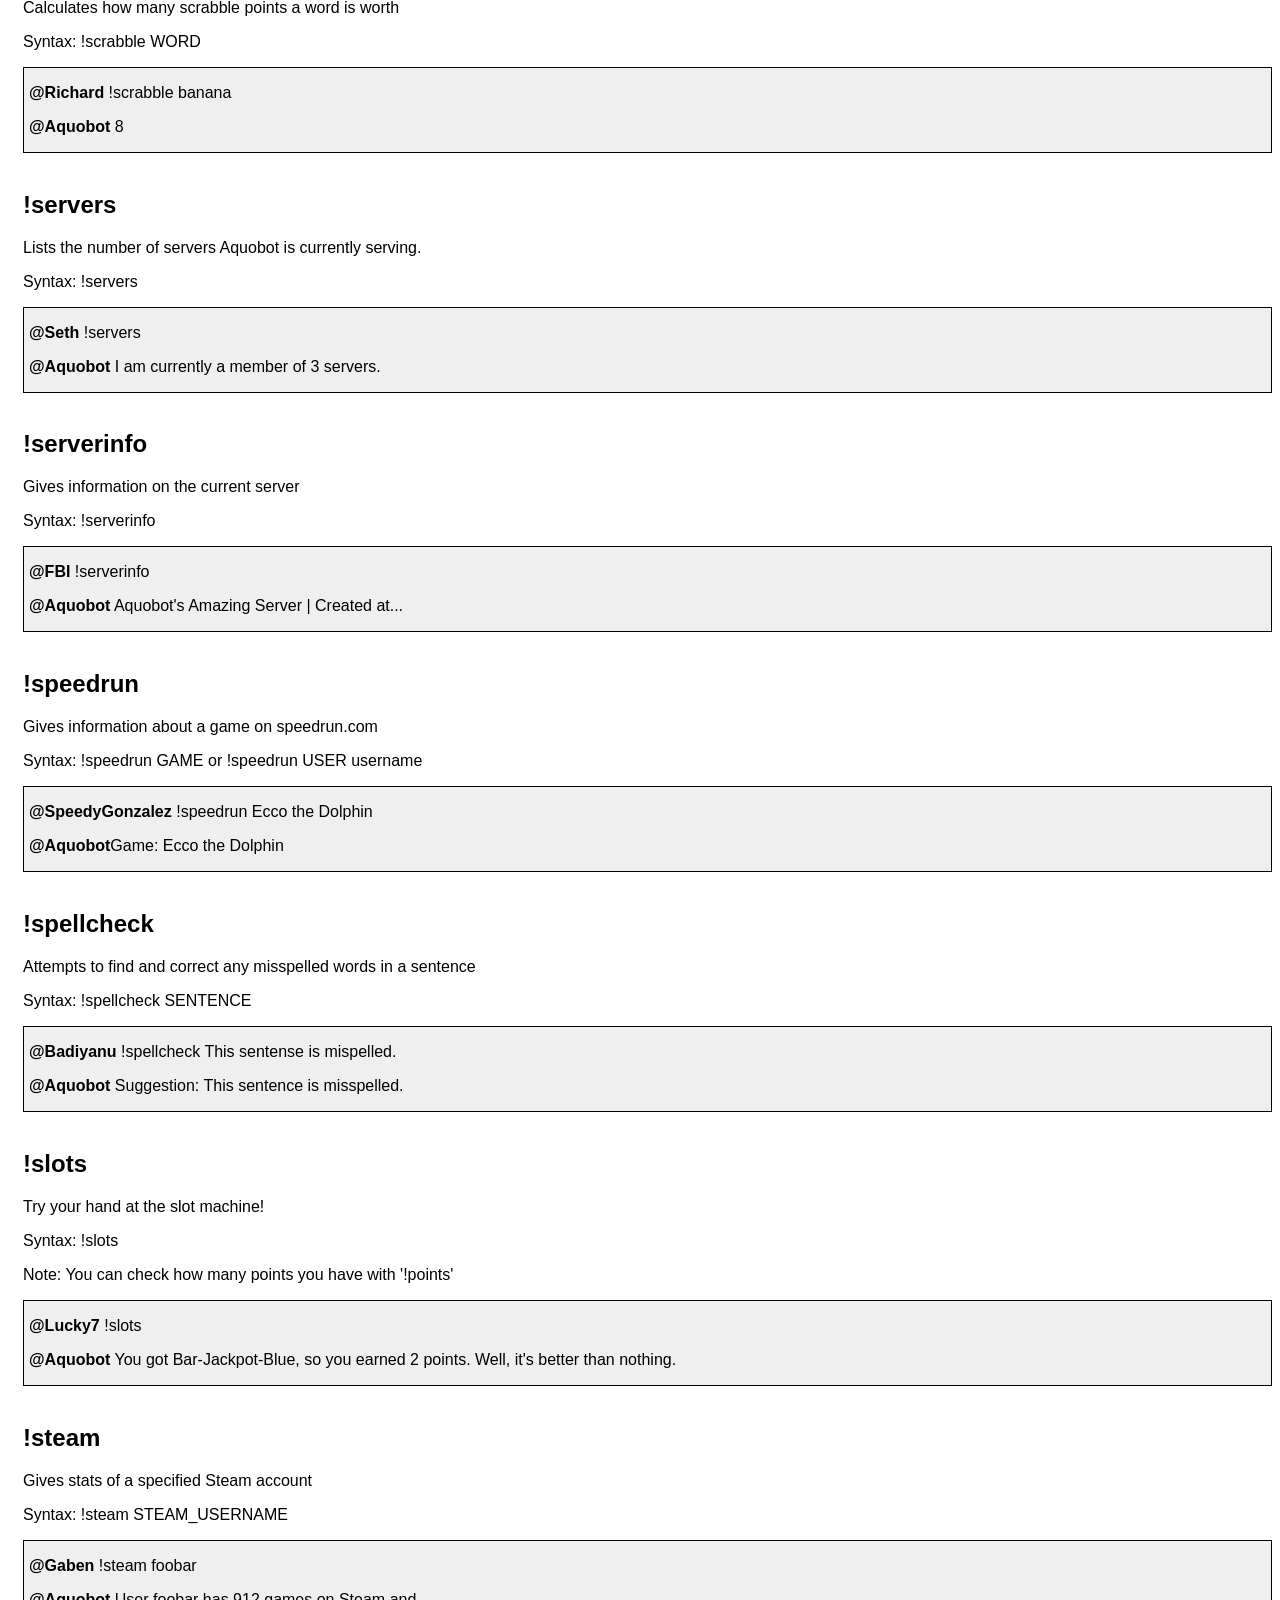
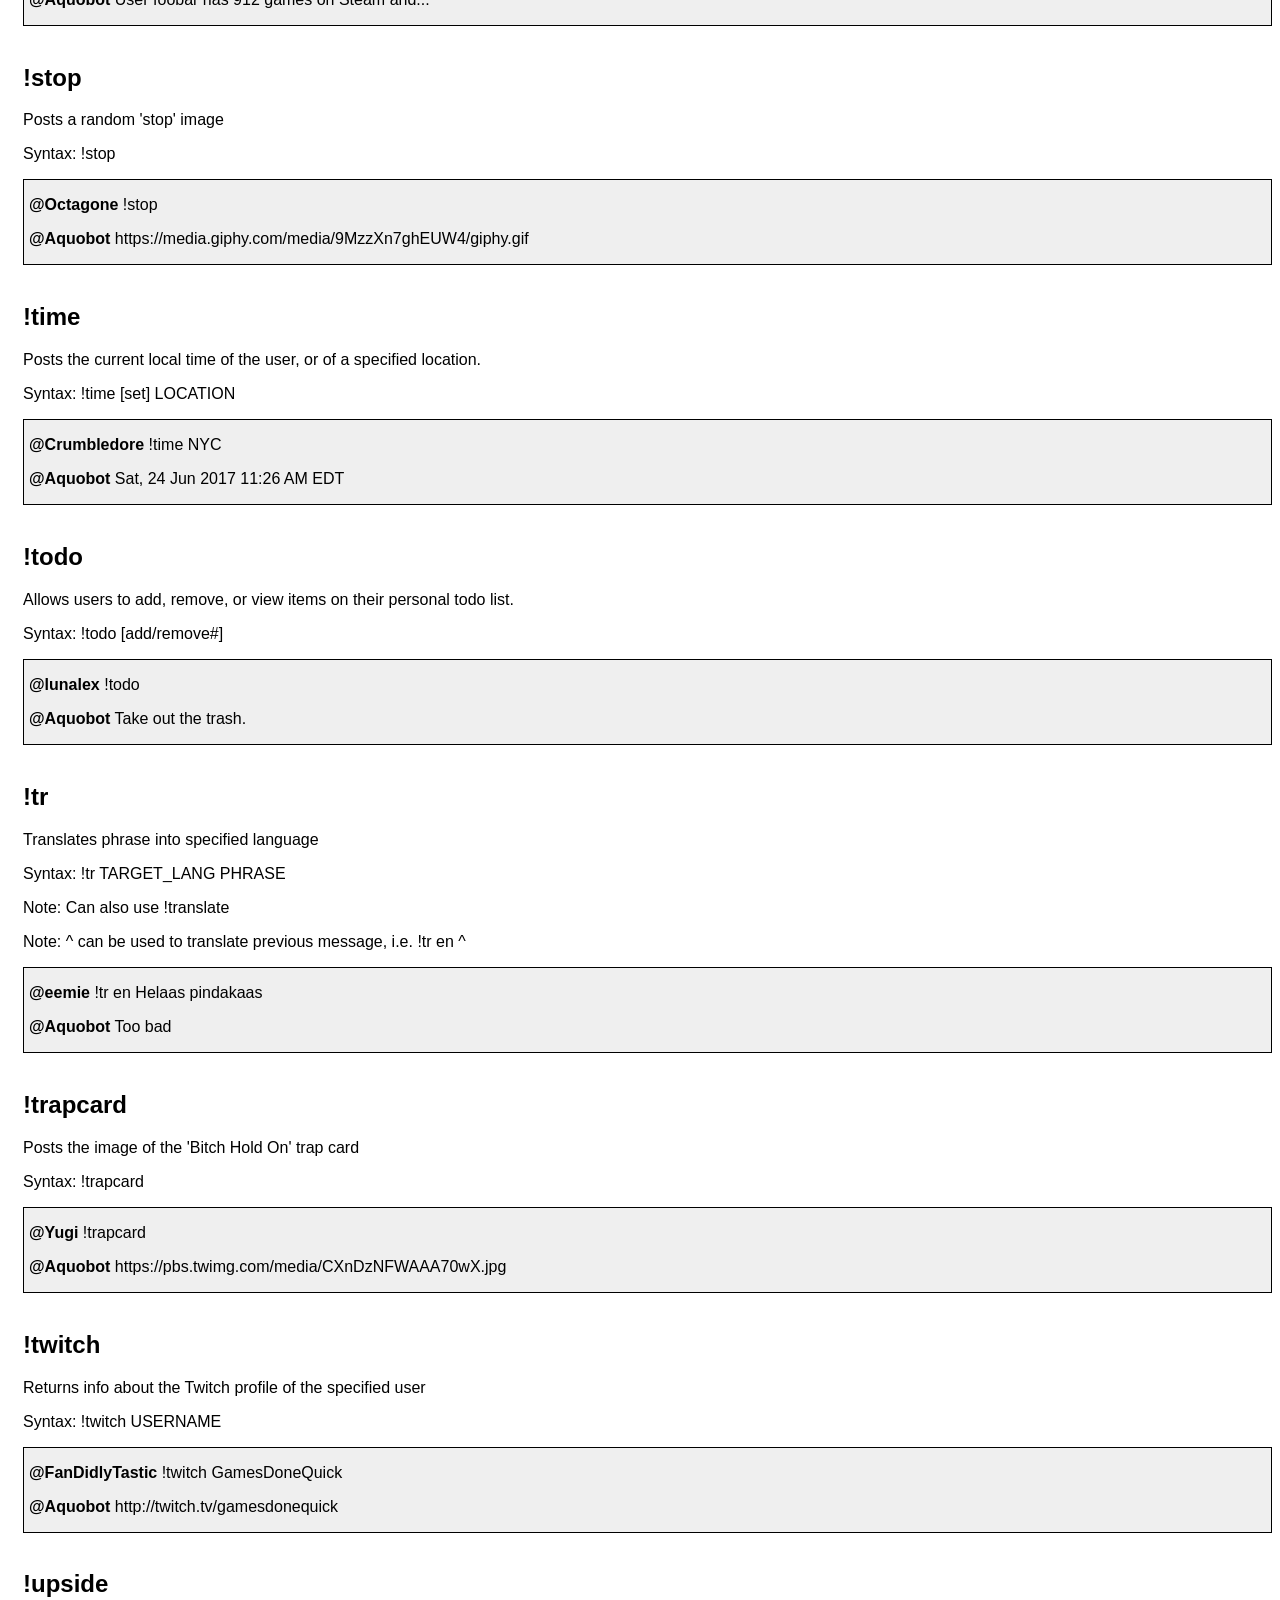
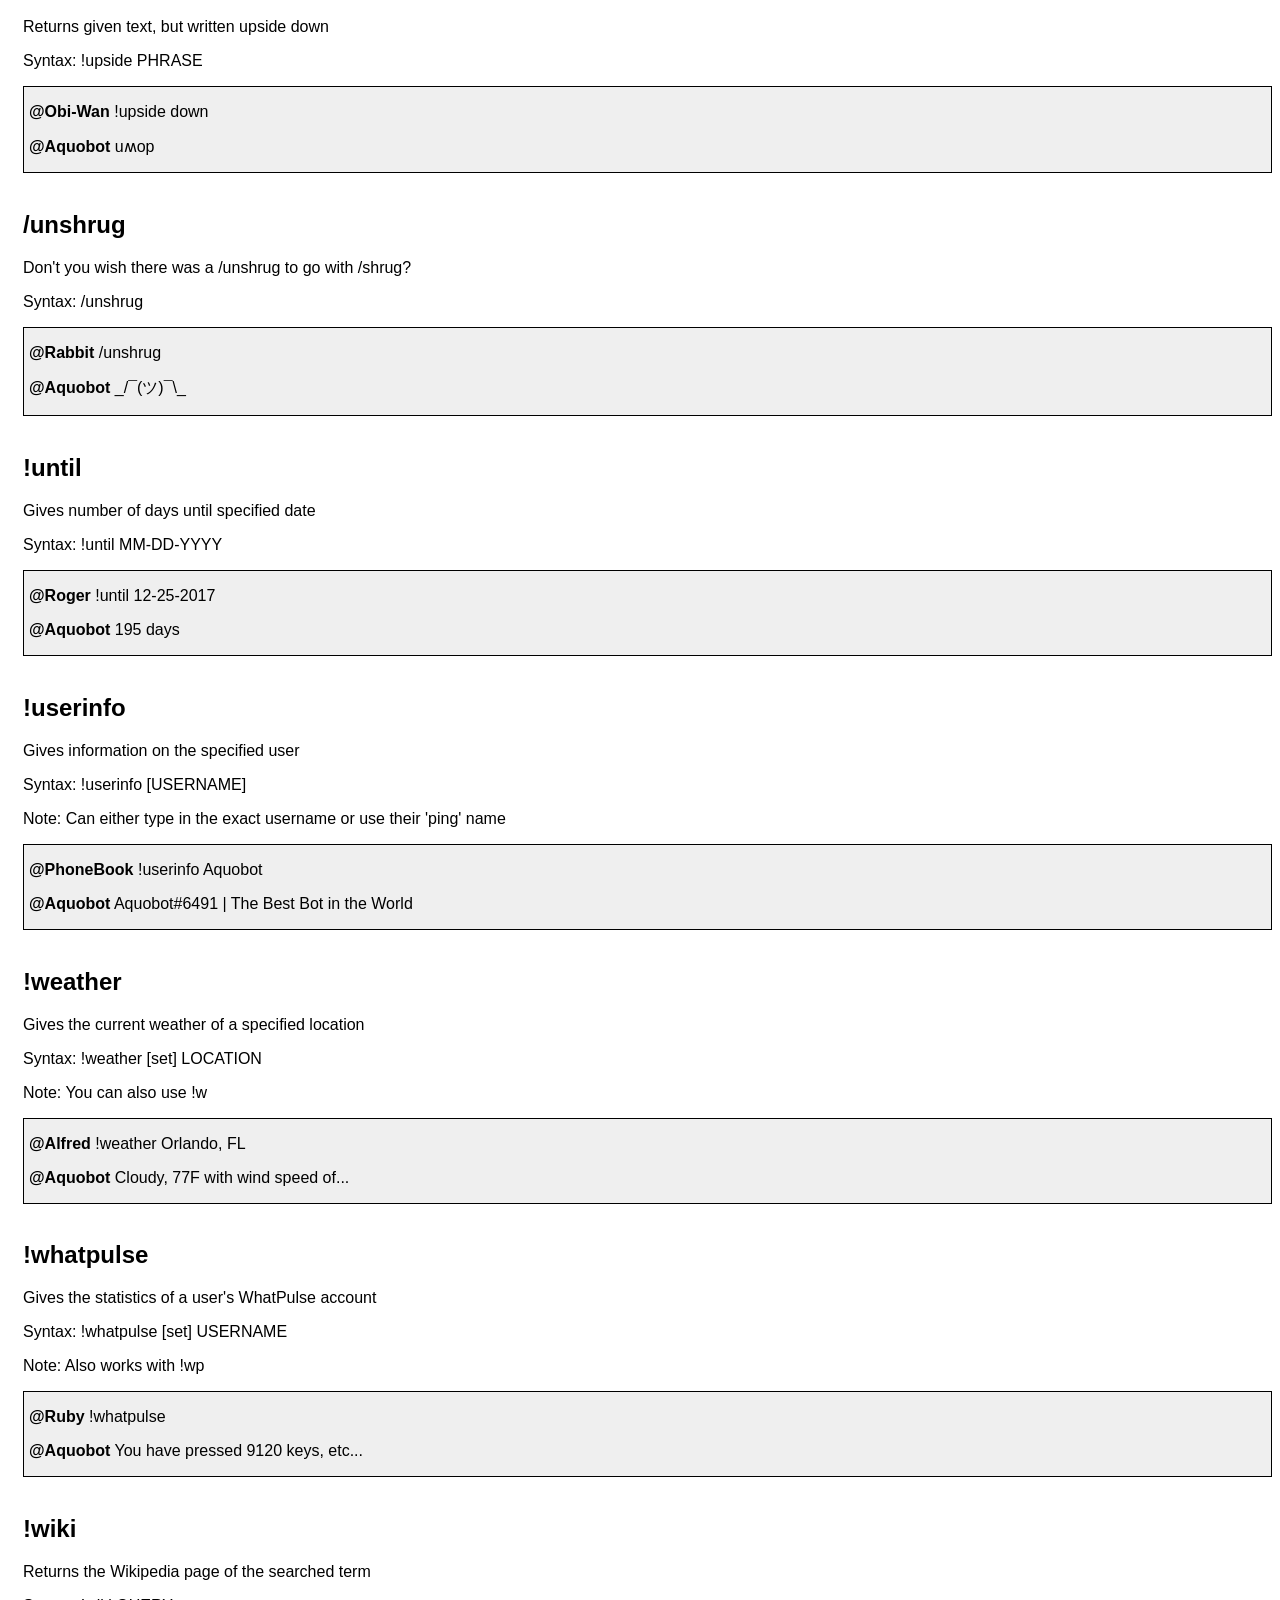
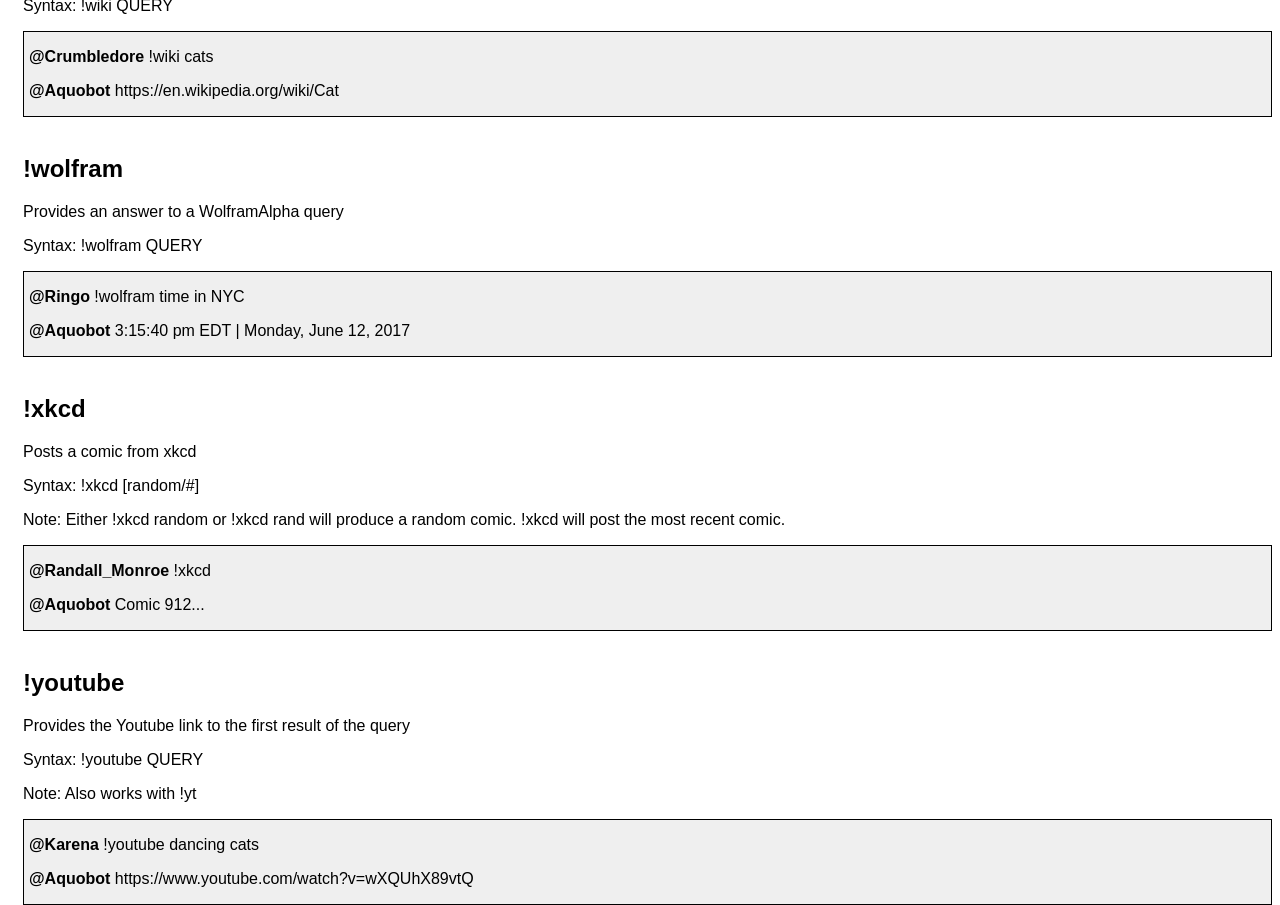
==== commit 44b9459a: "Fixed docs for speedrun function" ====
--- a/index.html
+++ b/index.html
@@ -390,7 +390,7 @@
 
             <h2>!speedrun</h2>
             <p>Gives information about a game on speedrun.com</p>
-            <p>Syntax: !speedrun GAME</p>
+            <p>Syntax: !speedrun GAME or !speedrun USER username</p>
             <div class="syntax">
                 <p><b>@SpeedyGonzalez</b> !speedrun Ecco the Dolphin</p>
                 <p><b>@Aquobot</b>Game: Ecco the Dolphin</p>
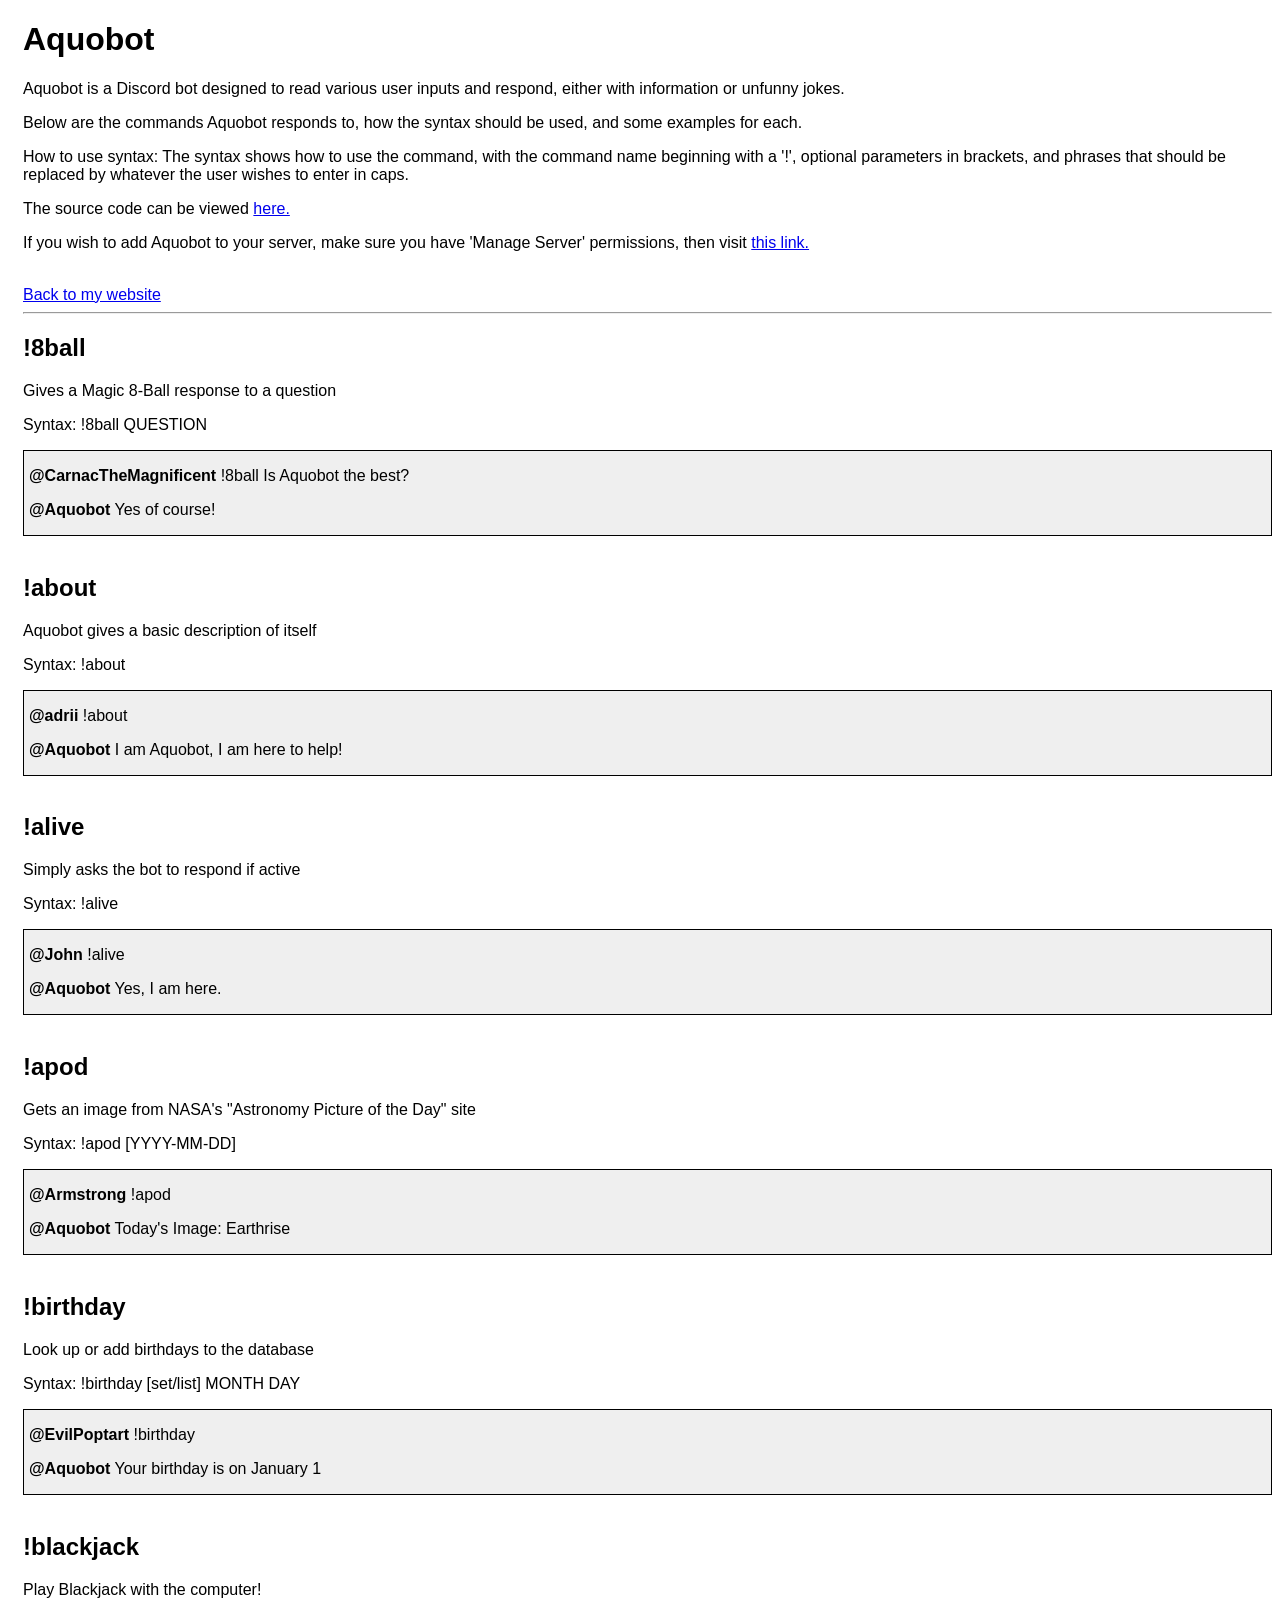
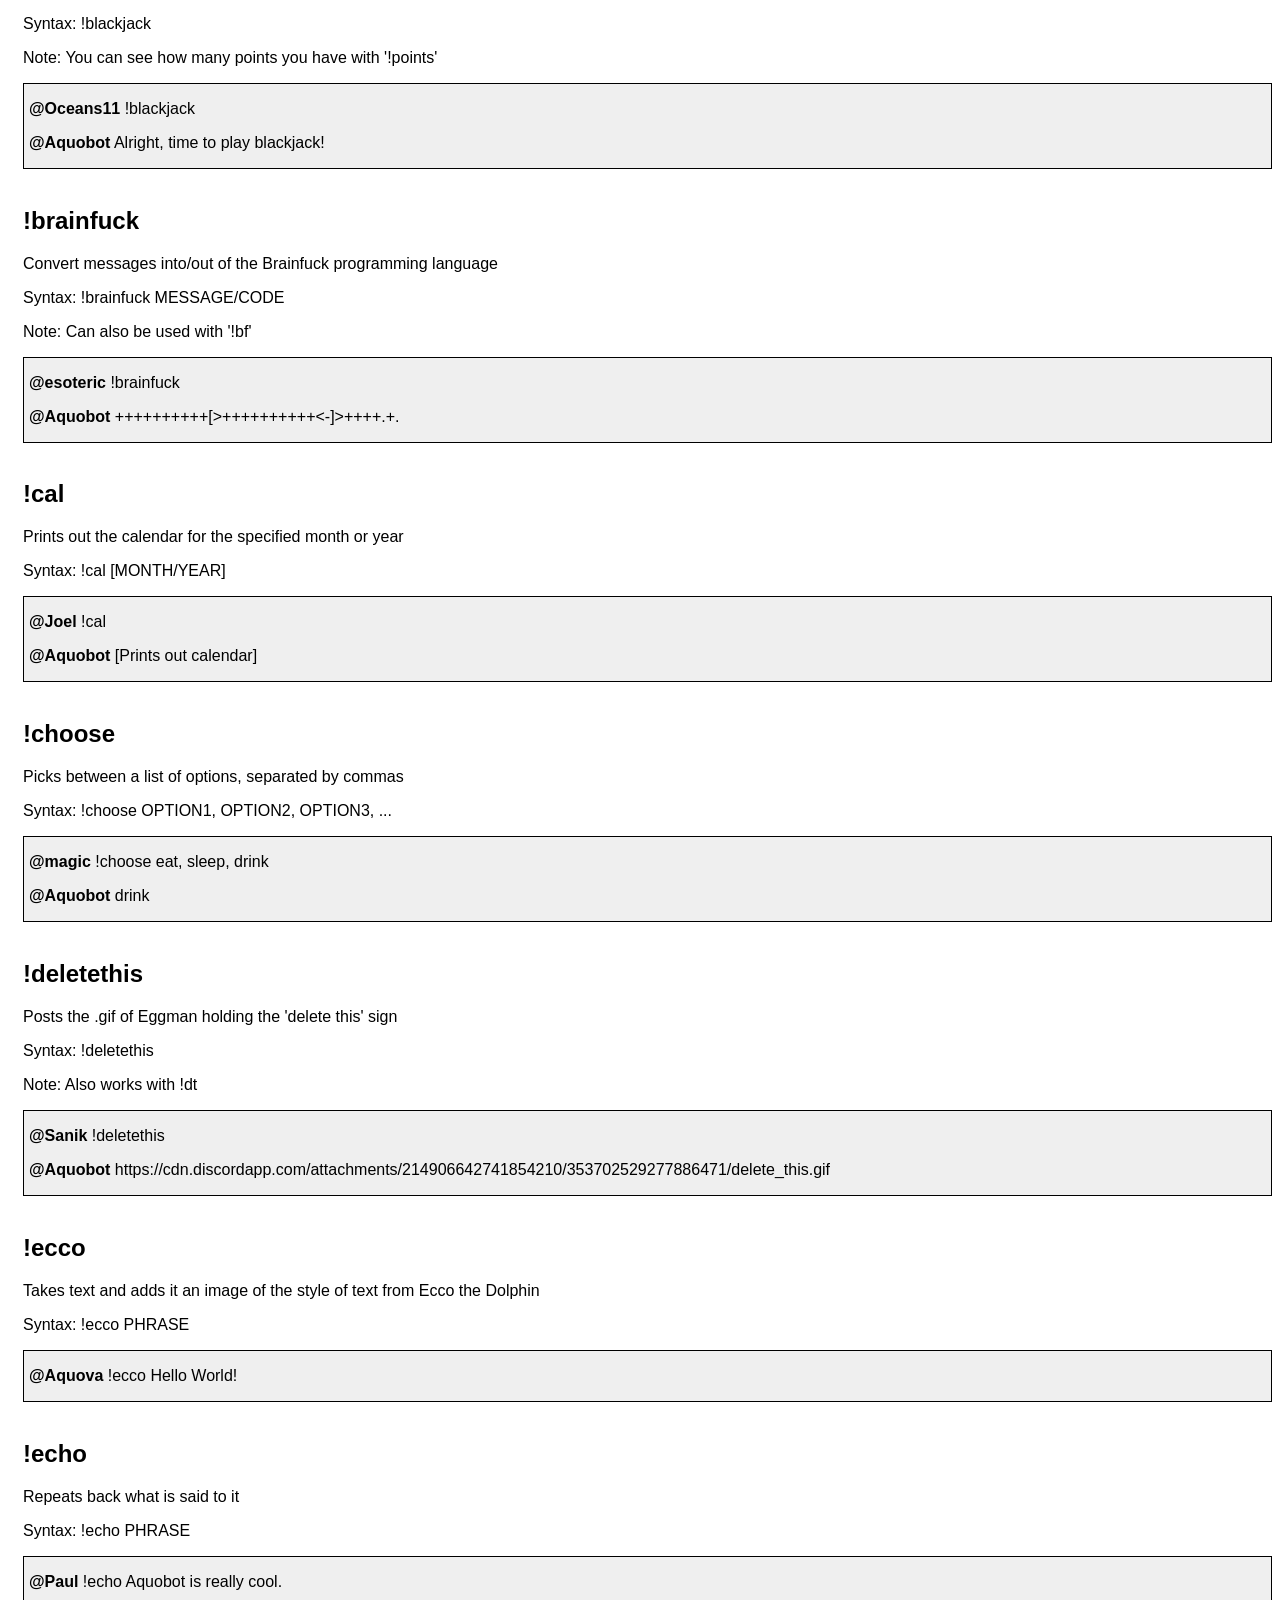
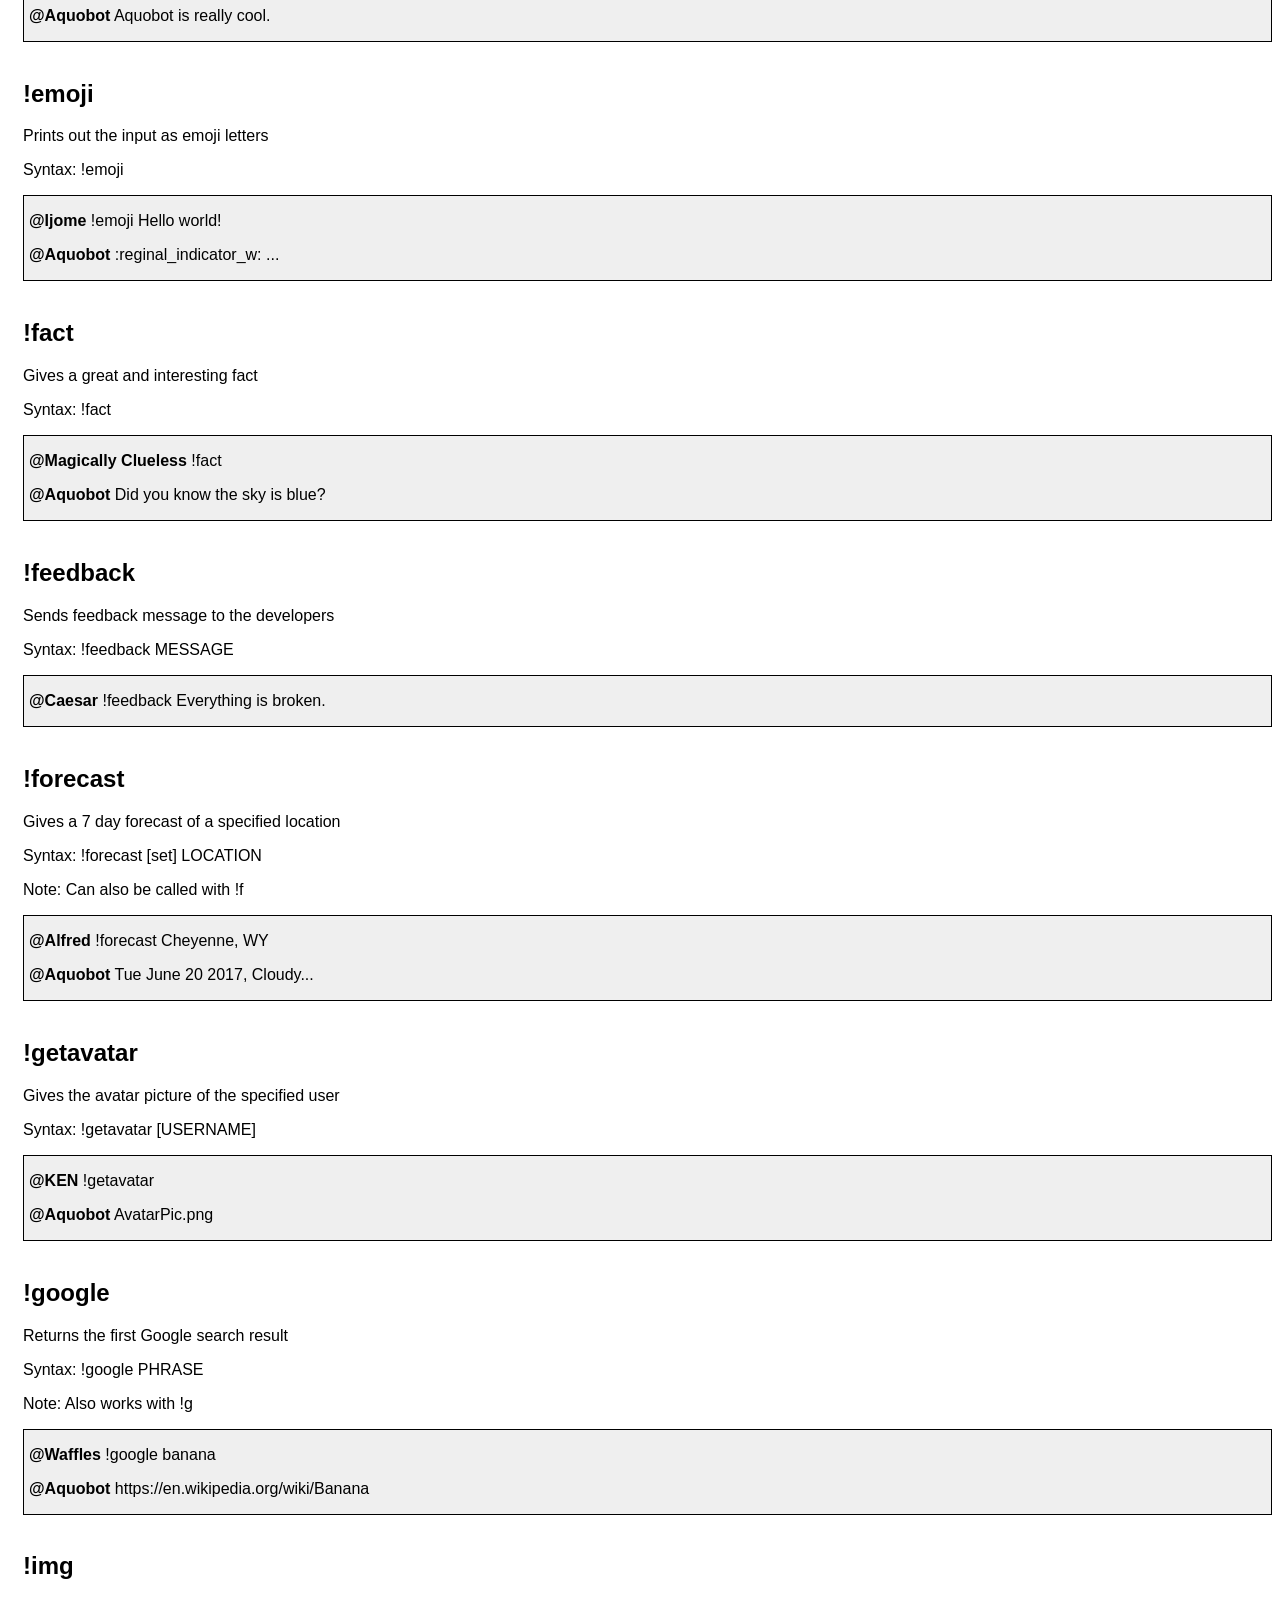
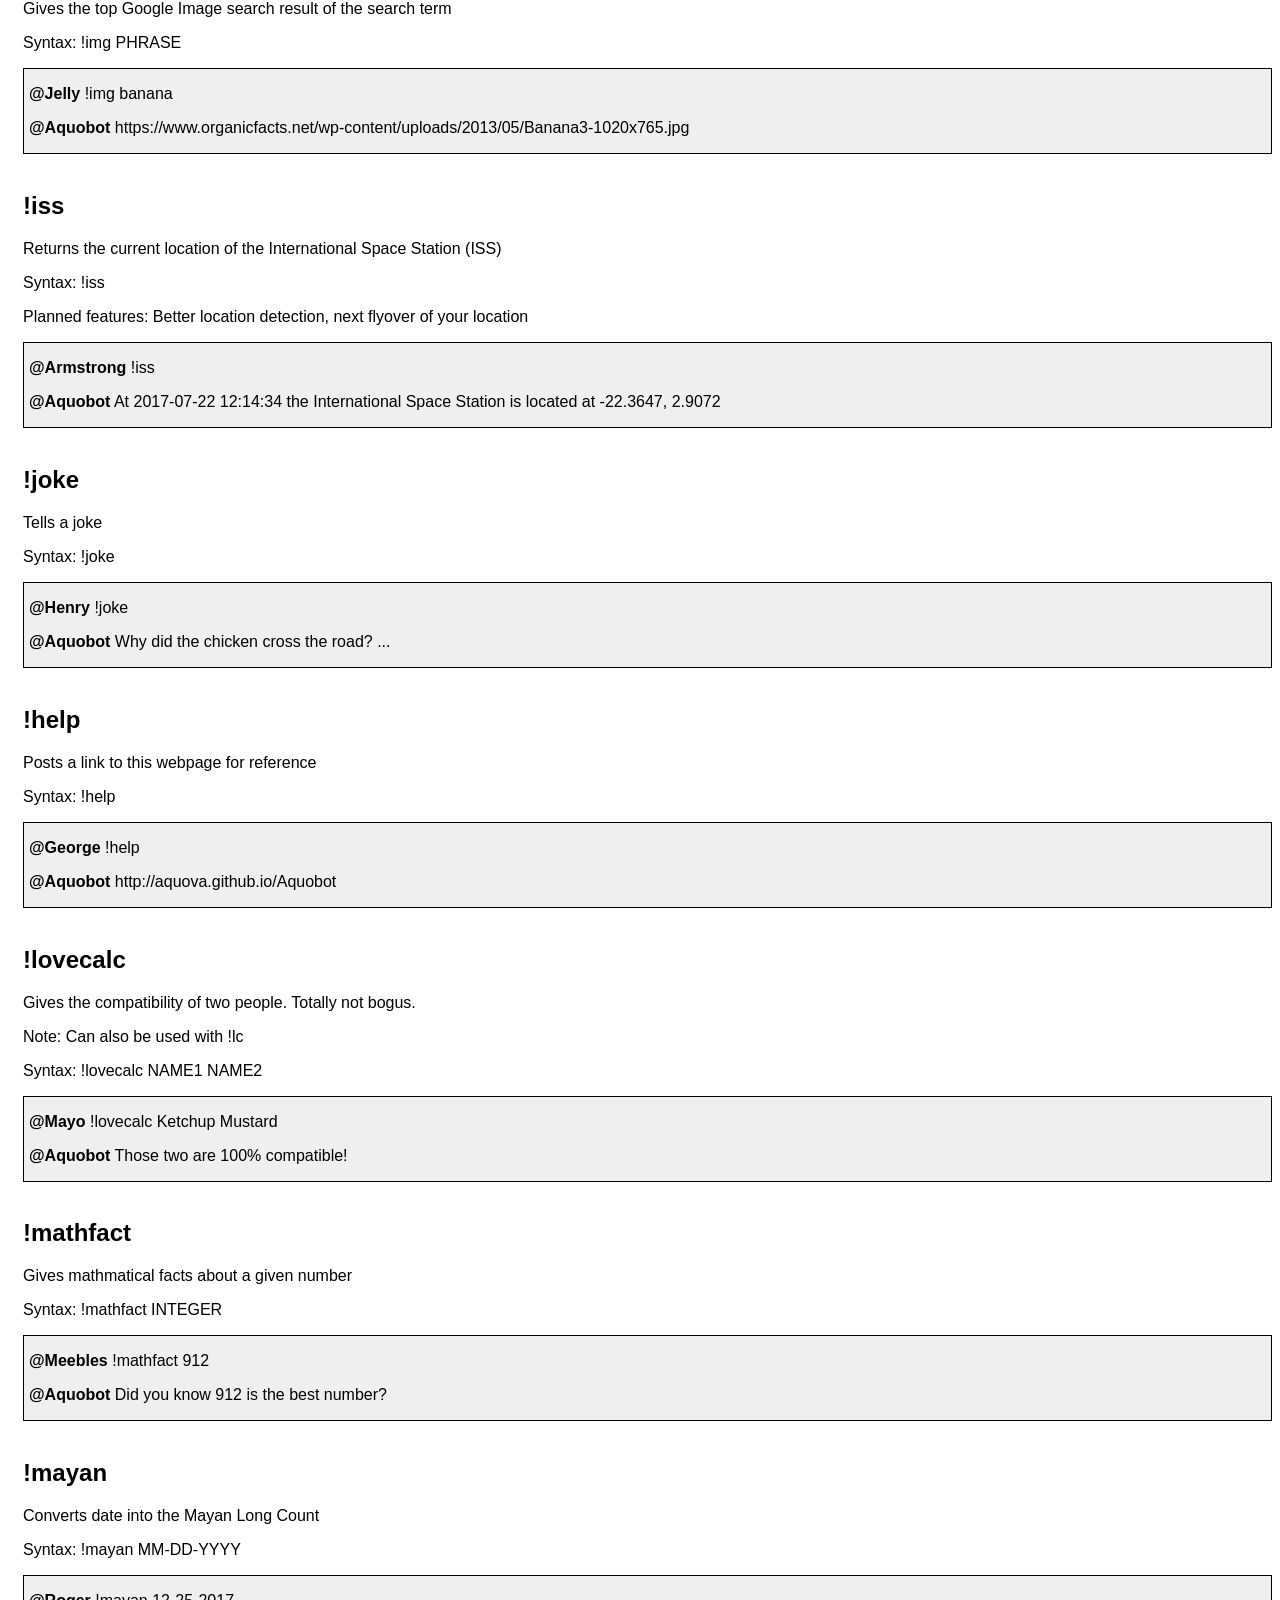
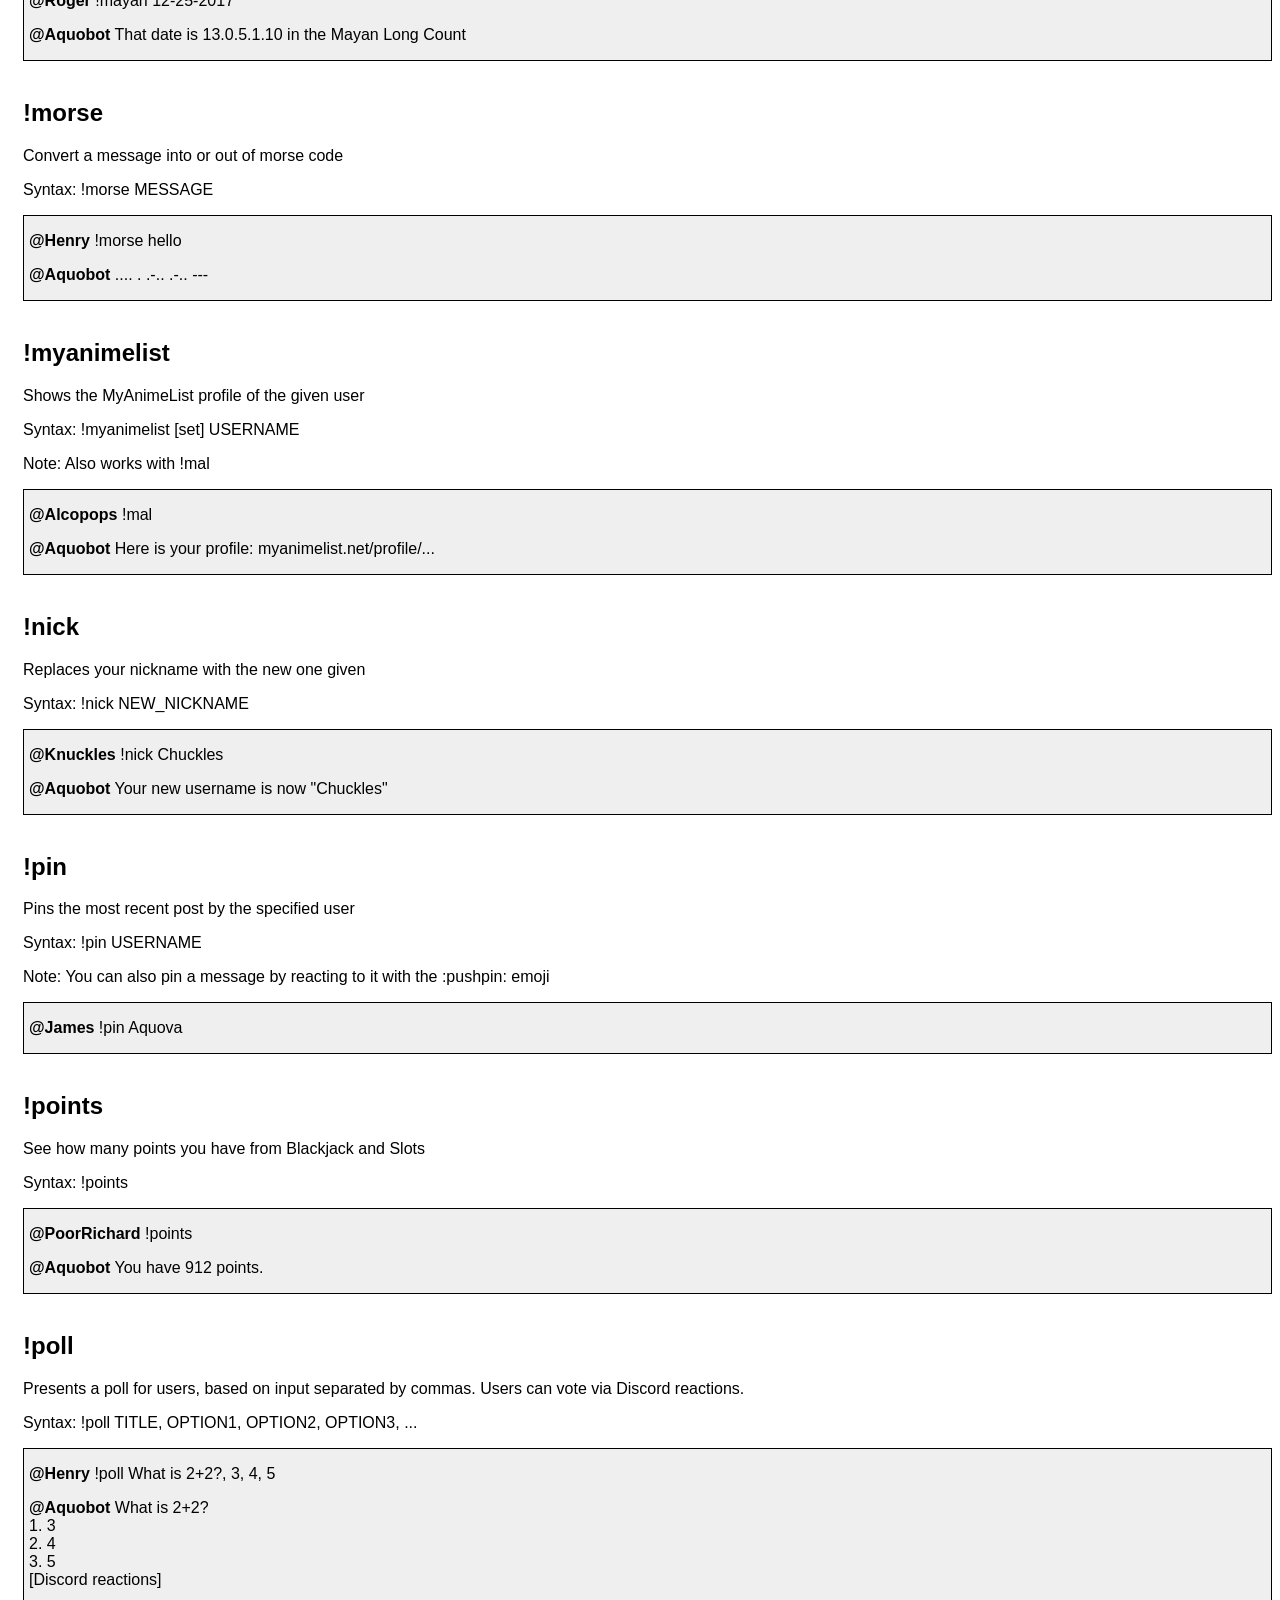
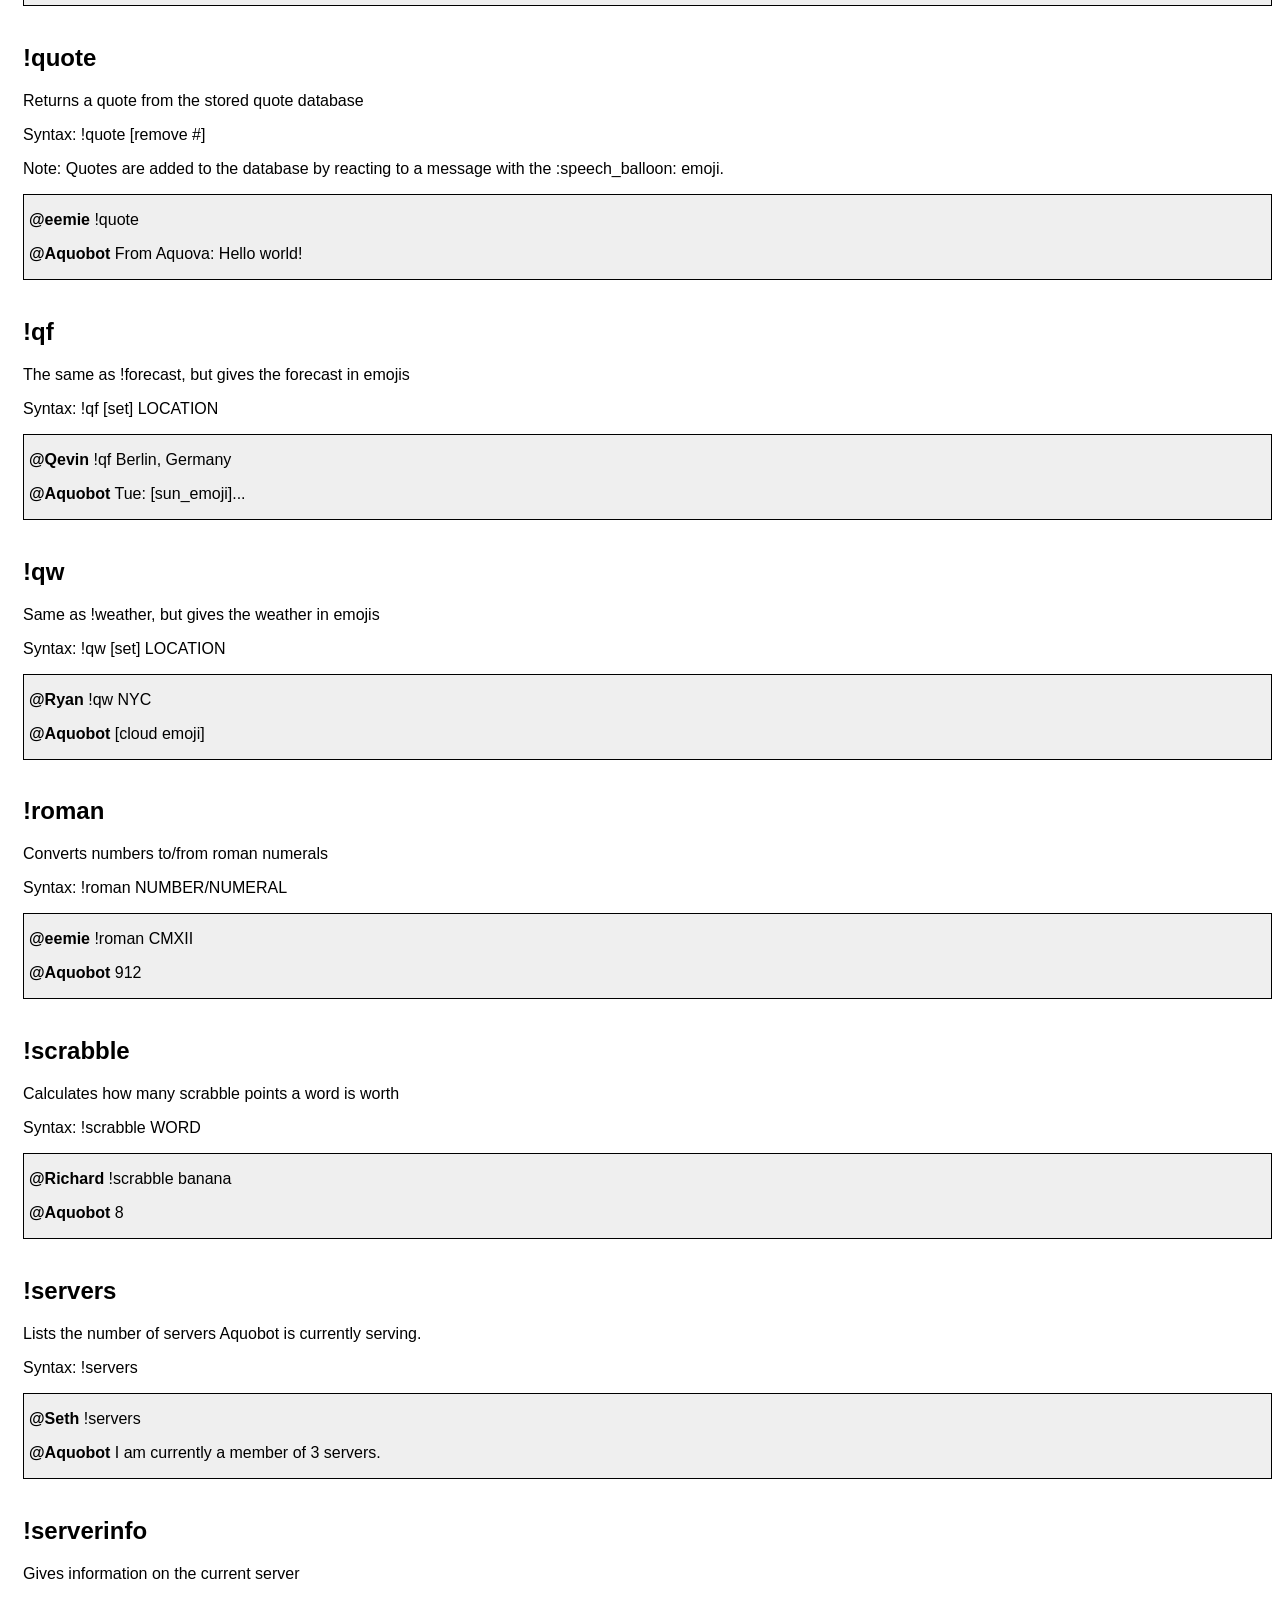
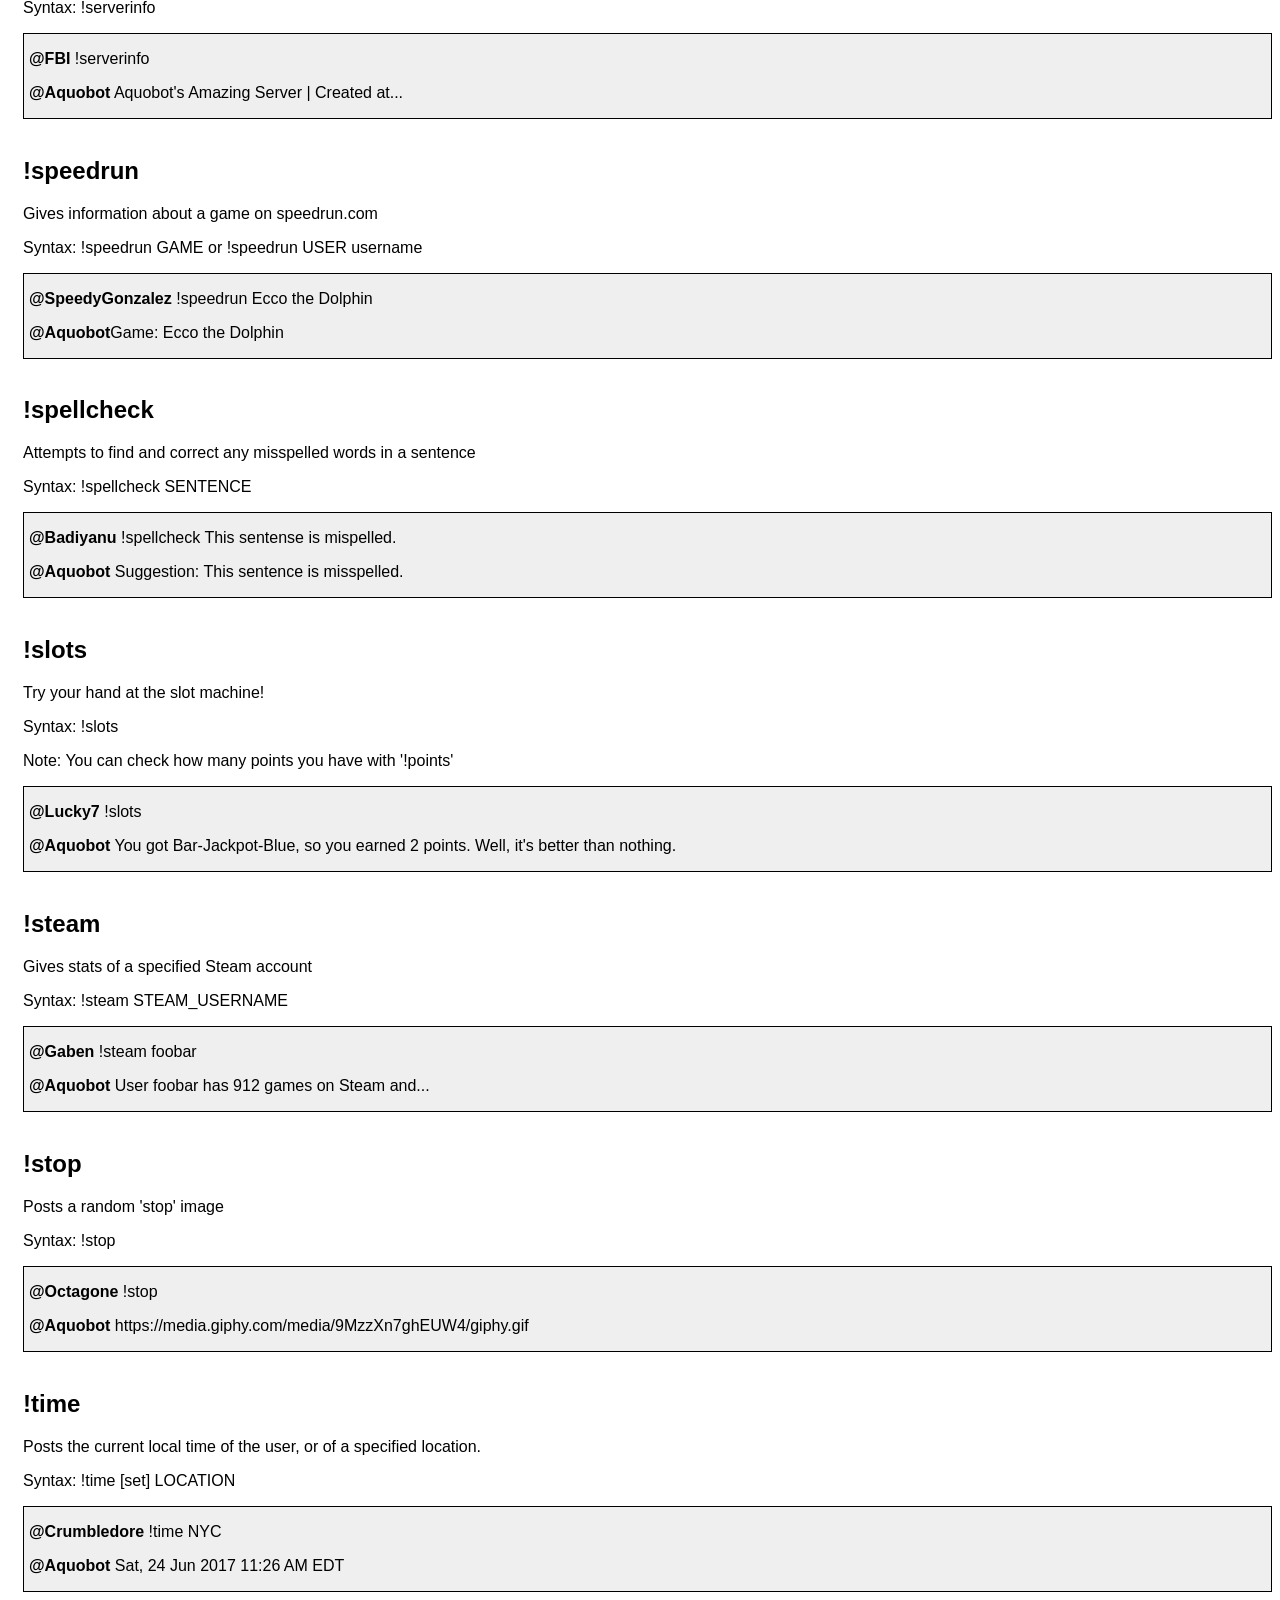
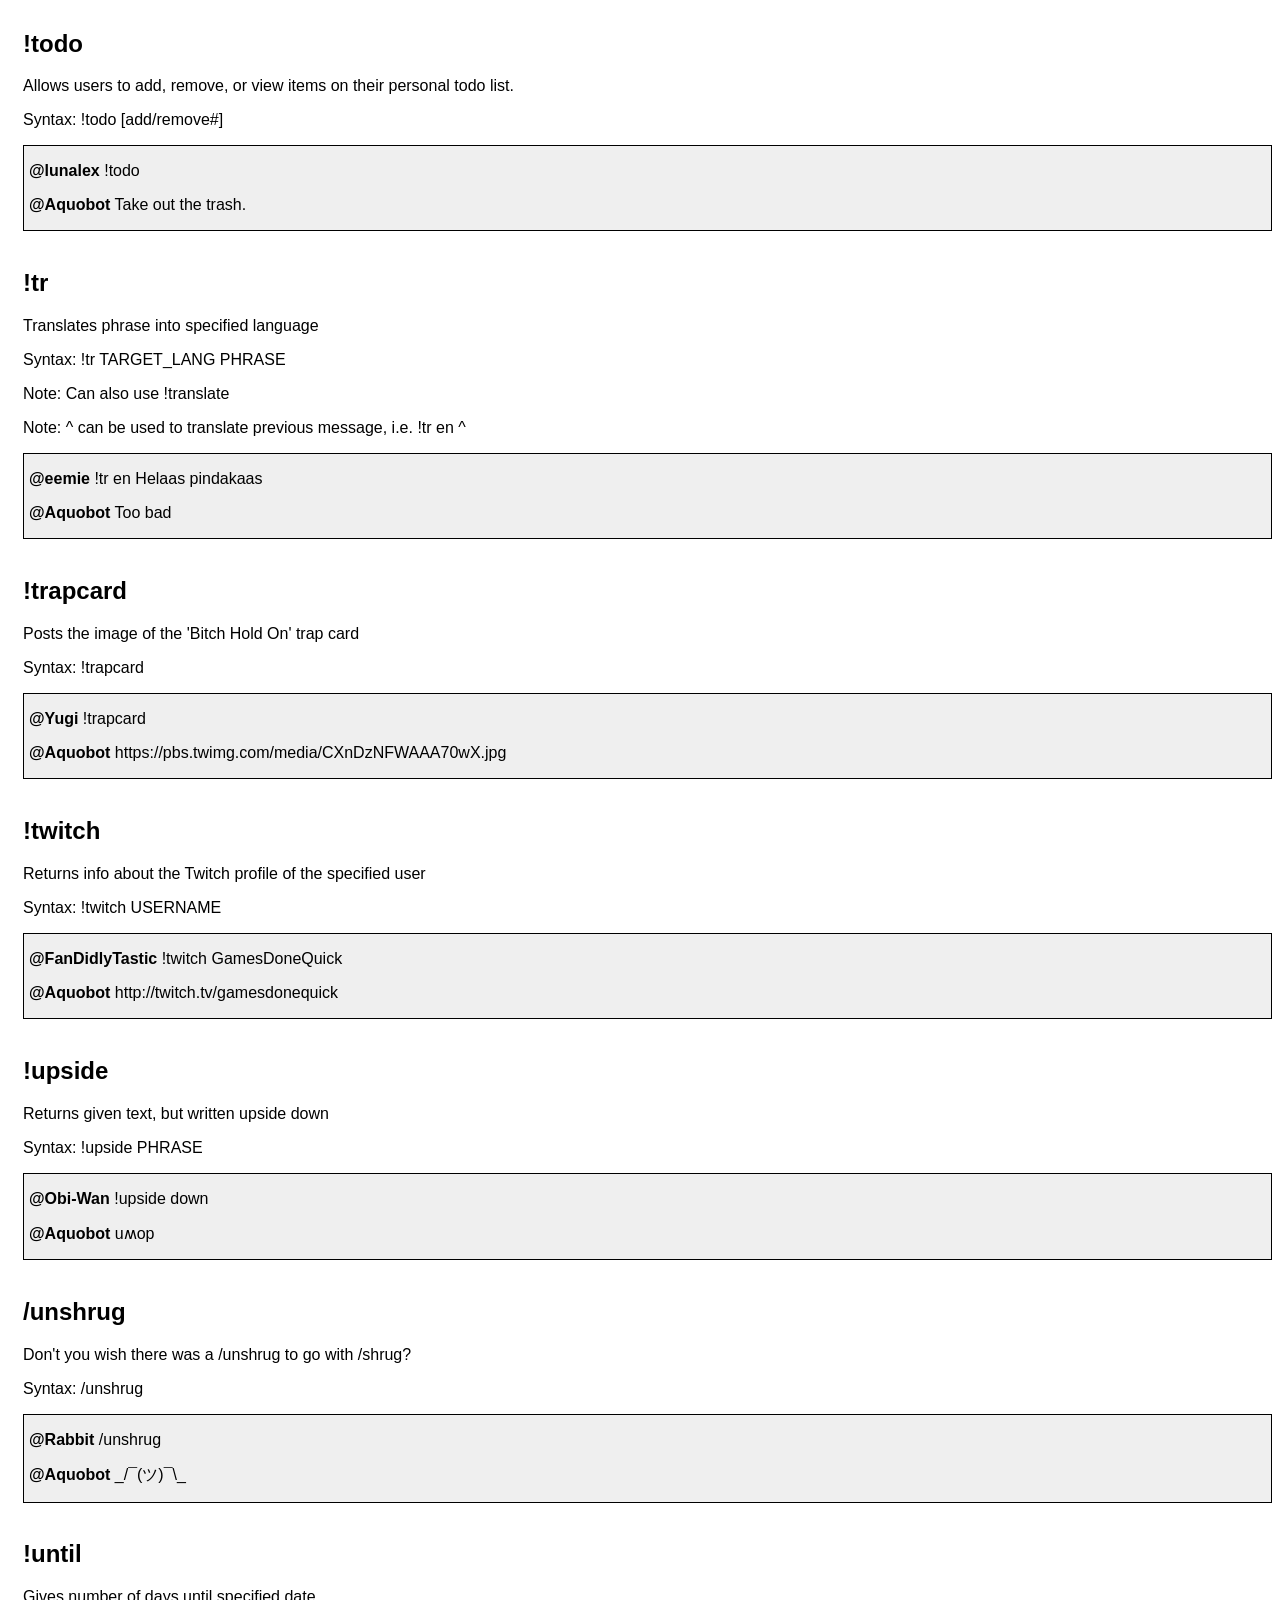
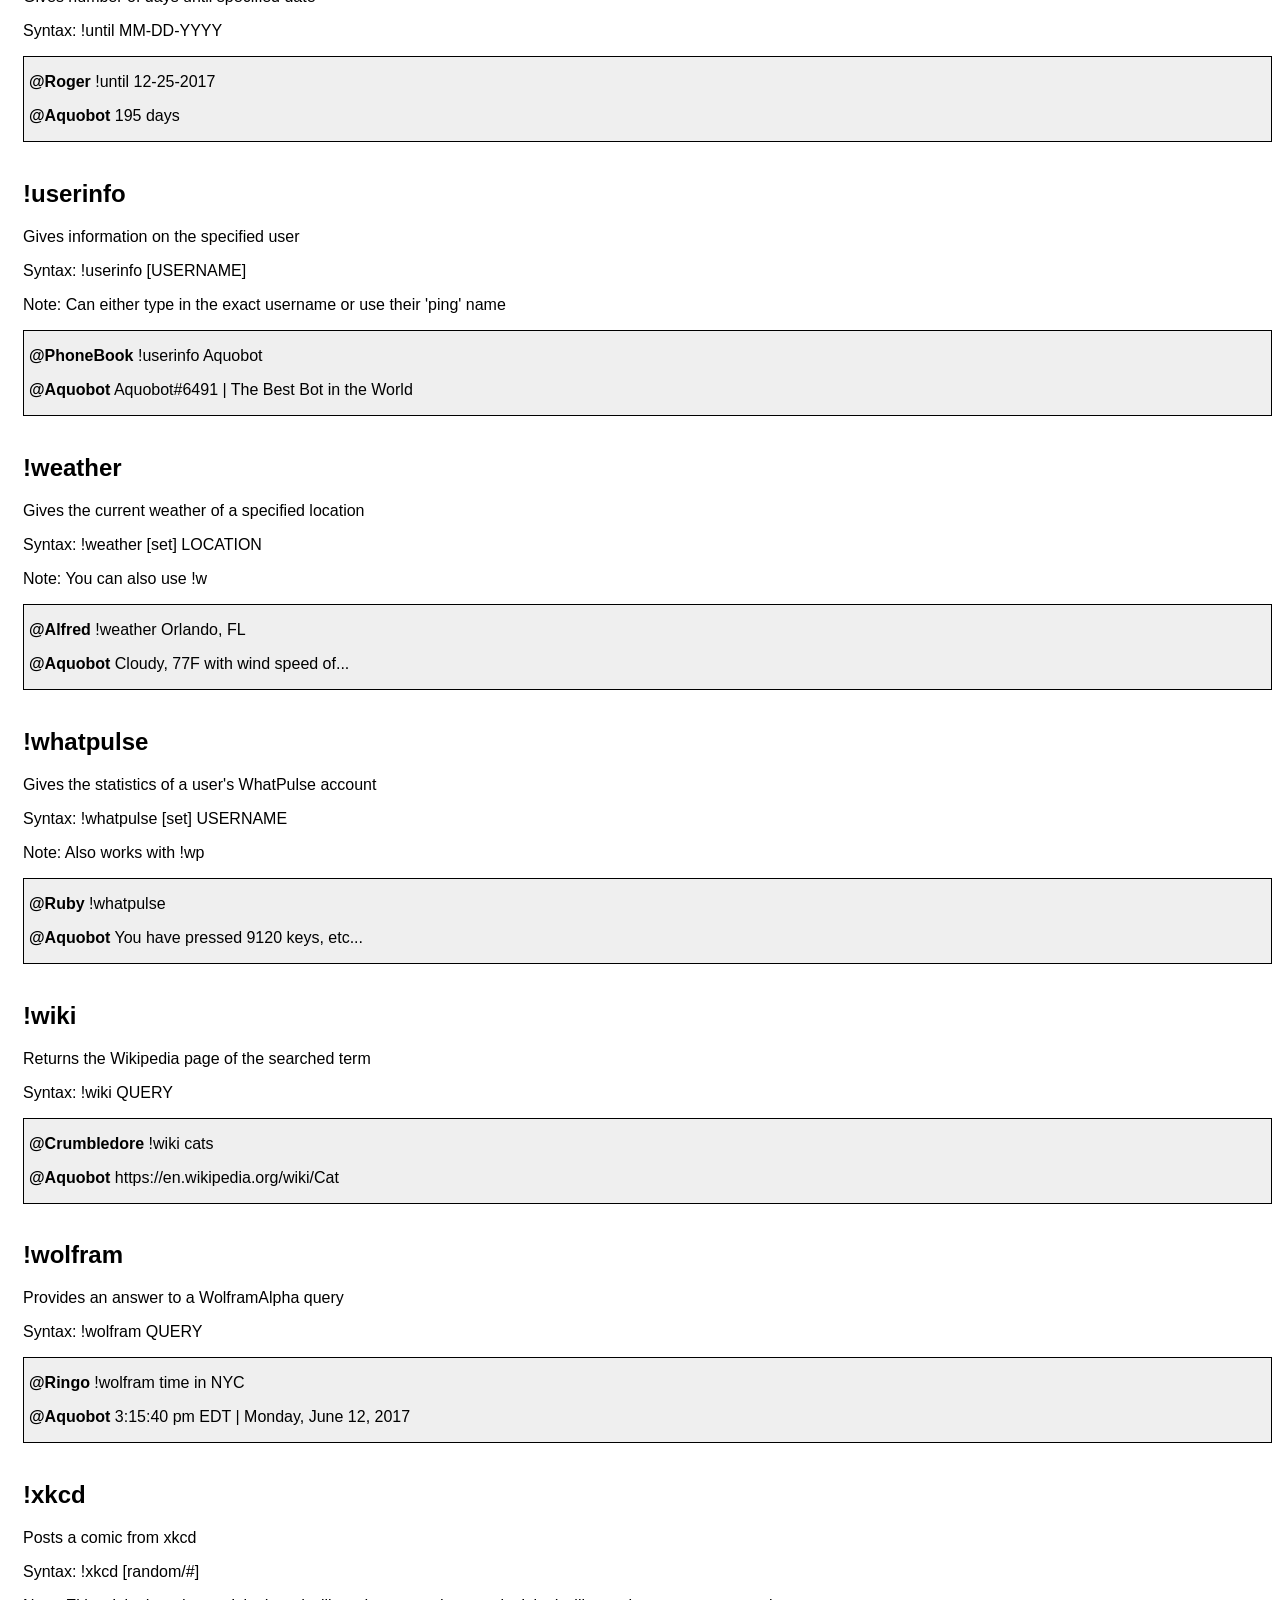
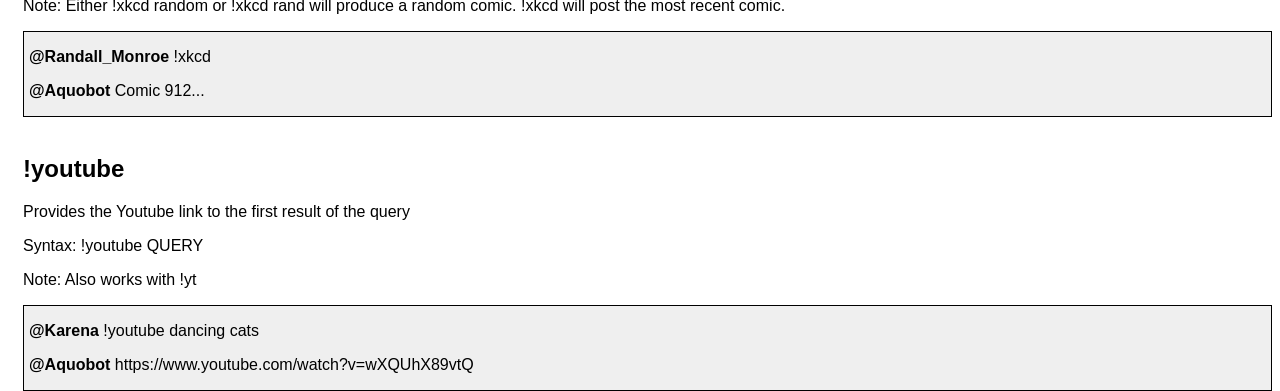
==== commit 97ce8aaa: "Removed rt and roulette" ====
--- a/index.html
+++ b/index.html
@@ -342,25 +342,6 @@
             </div>
             <br/>
 
-            <h2>!roulette</h2>
-            <p>Spin the Roulette wheel with the computer!</p>
-            <p>Syntax: !roulette</p>
-            <p>Note: You can see how many points you have with '!points'</p>
-            <div class="syntax">
-                <p><b>@CasinoRoyale</b> !roulette</p>
-                <p><b>@Aquobot</b> Alright, time to play roulette!</p>
-            </div>
-            <br/>
-
-            <h2>!rt</h2>
-            <p>Gives info about a movie on Rotten Tomatoes</p>
-            <p>Syntax: !rt MOVIE</p>
-            <div class="syntax">
-                <p><b>@RogerE</b> !rt Raiders of the Lost Ark</p>
-                <p><b>@Aquobot</b> Raiders of the Lost Ark | Score: 94% | Year: 1981</p>
-            </div>
-            <br/>
-
             <h2>!scrabble</h2>
             <p>Calculates how many scrabble points a word is worth</p>
             <p>Syntax: !scrabble WORD</p>
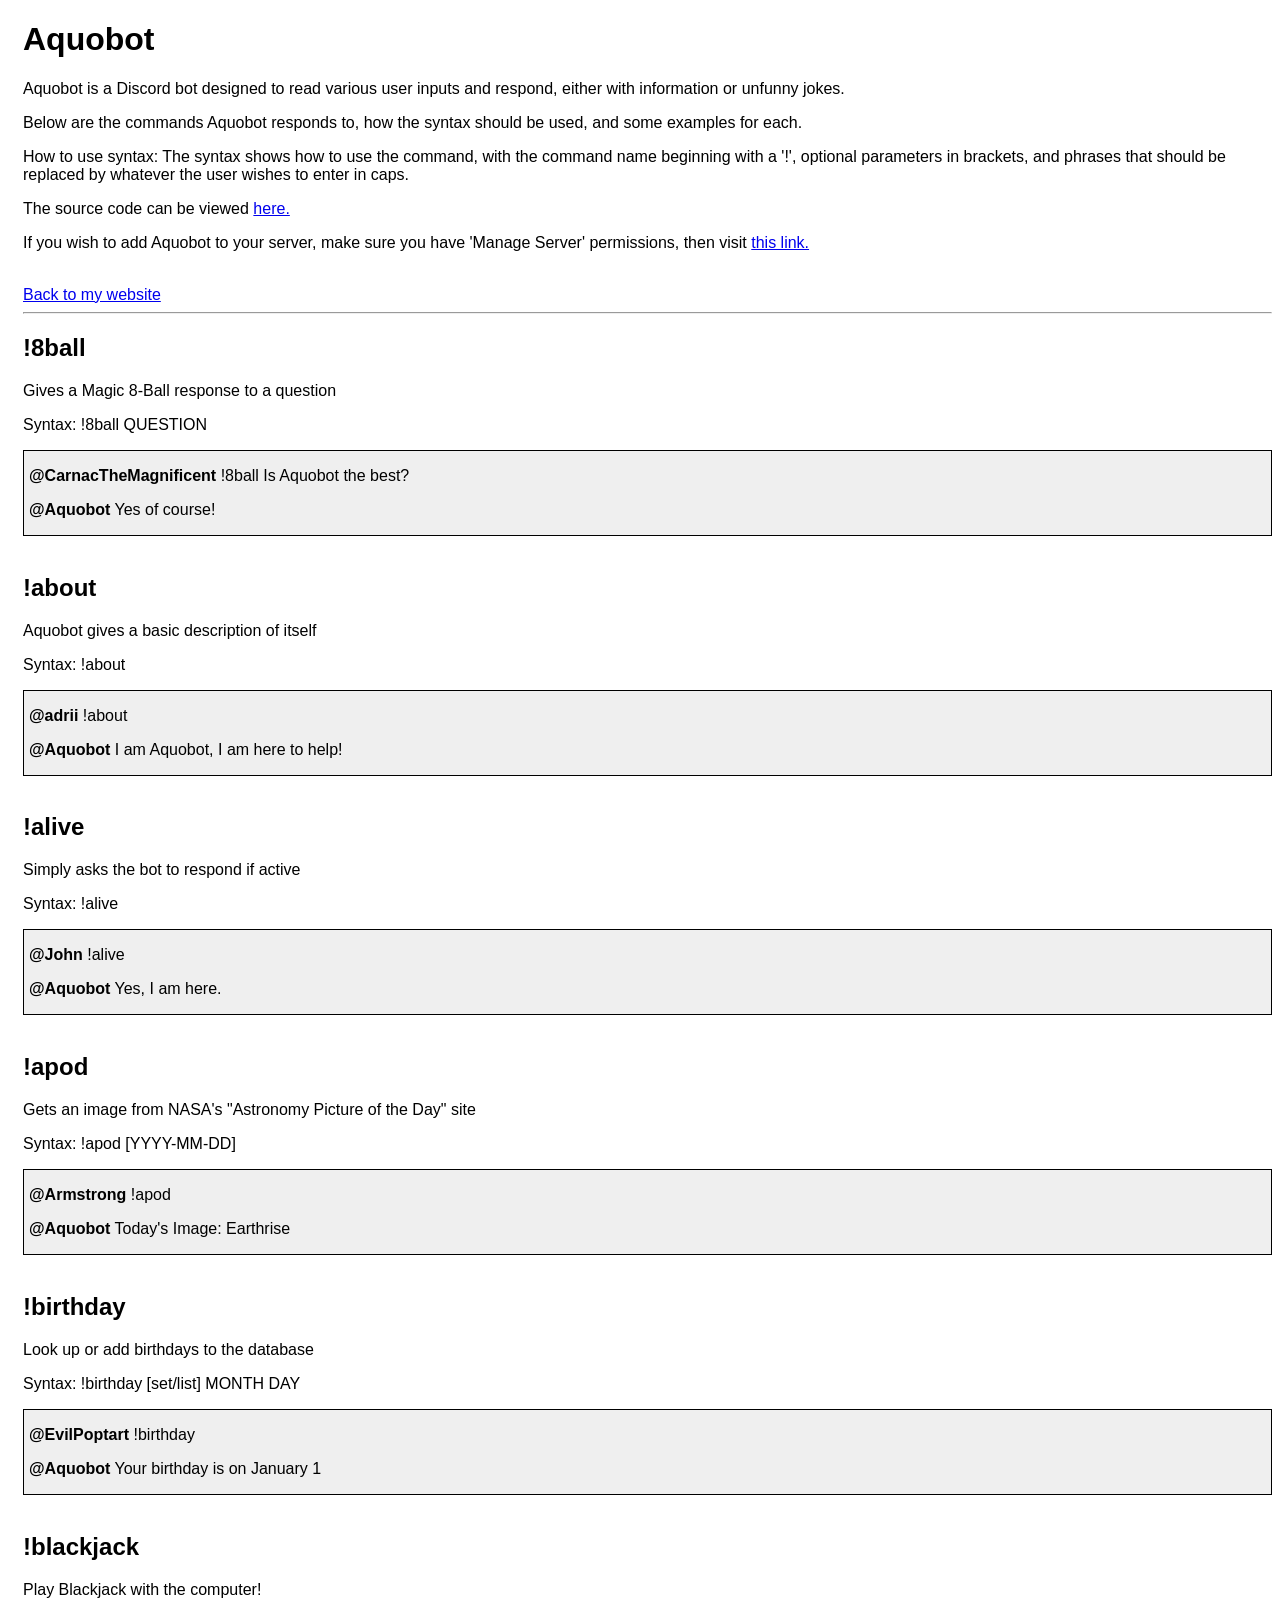
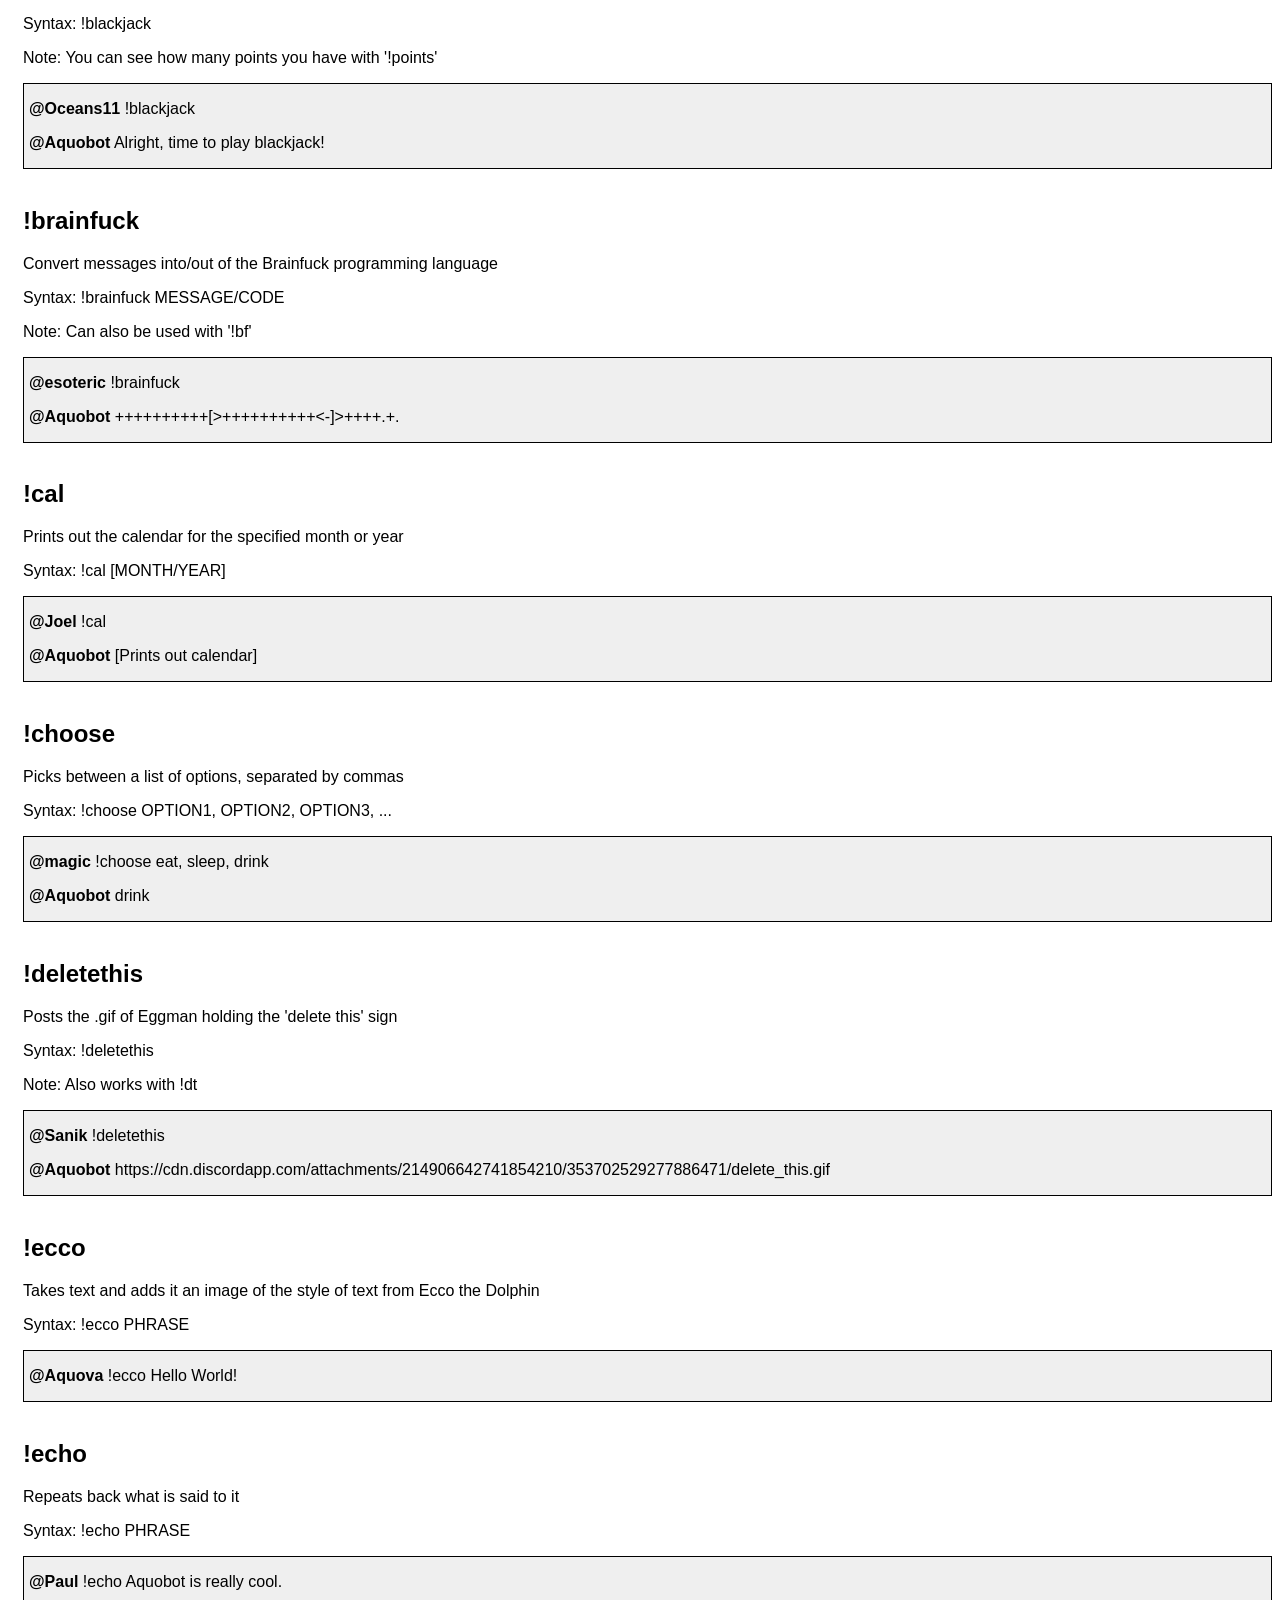
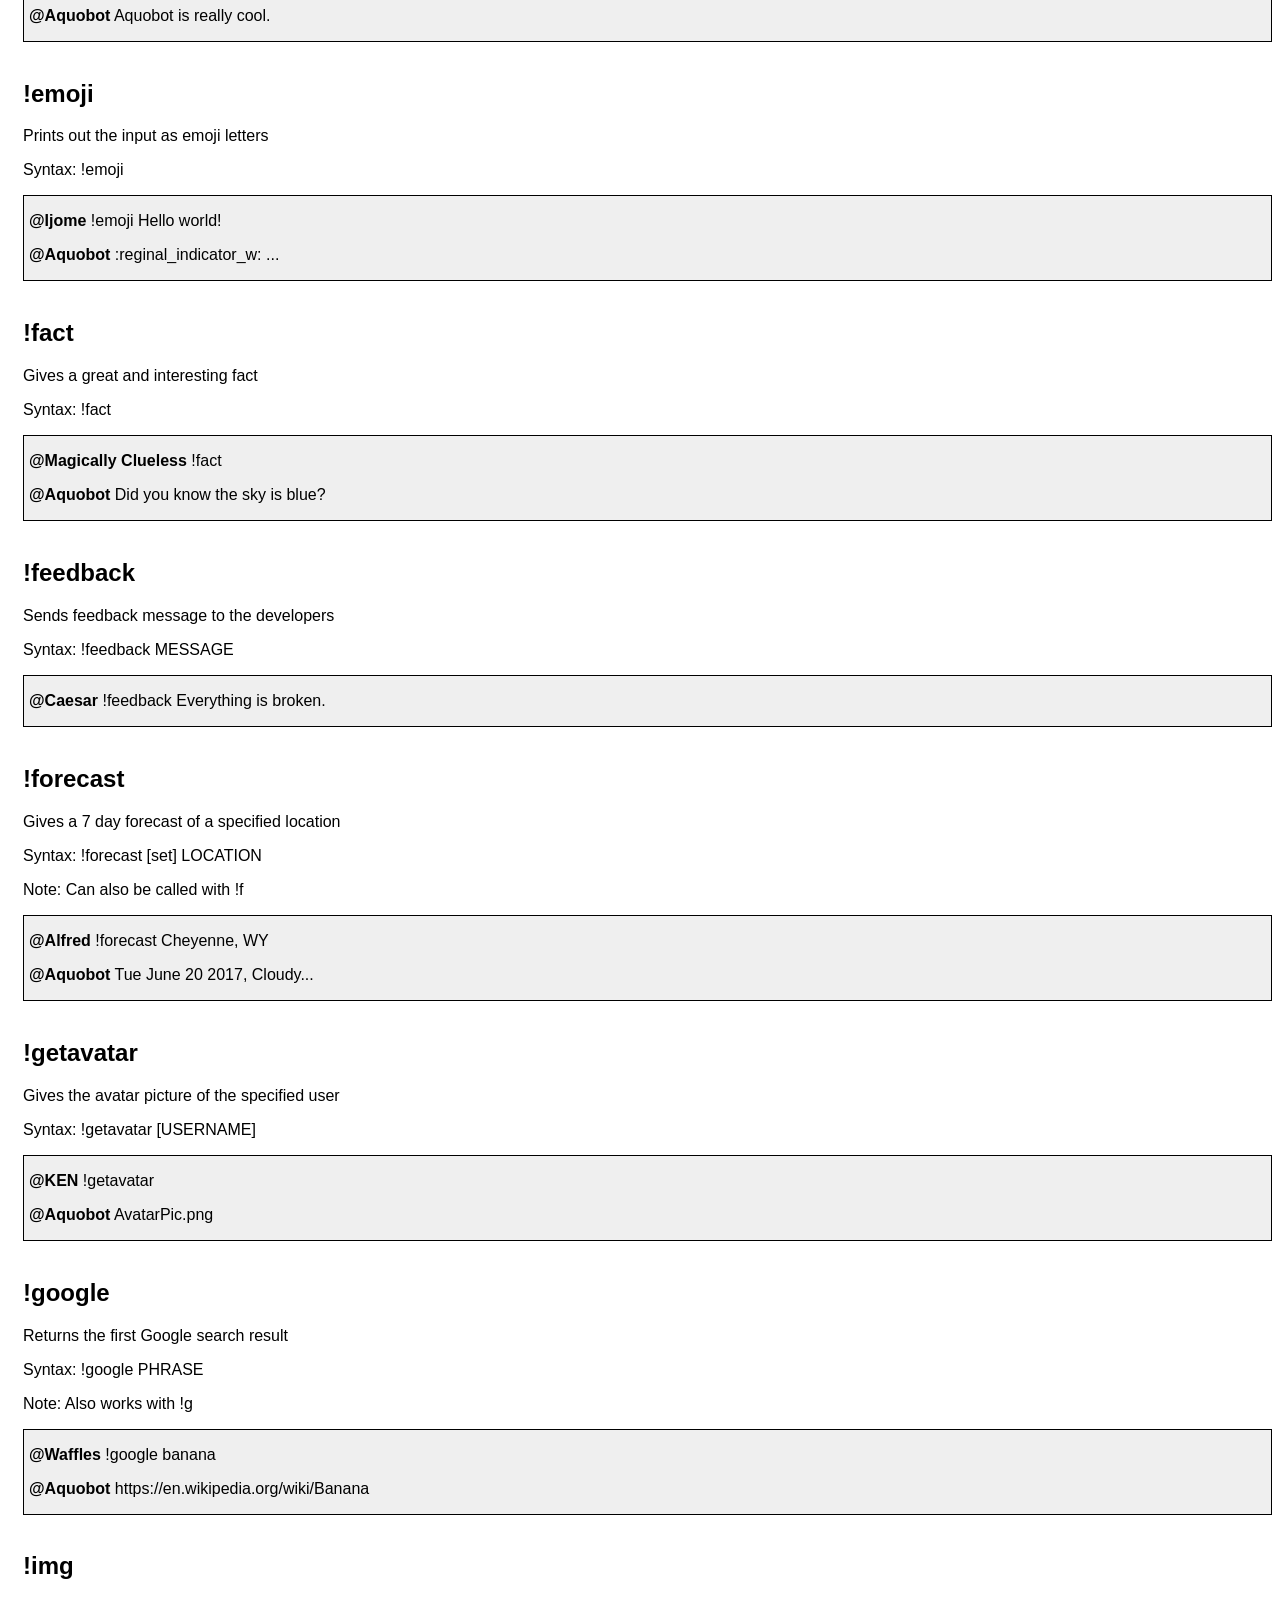
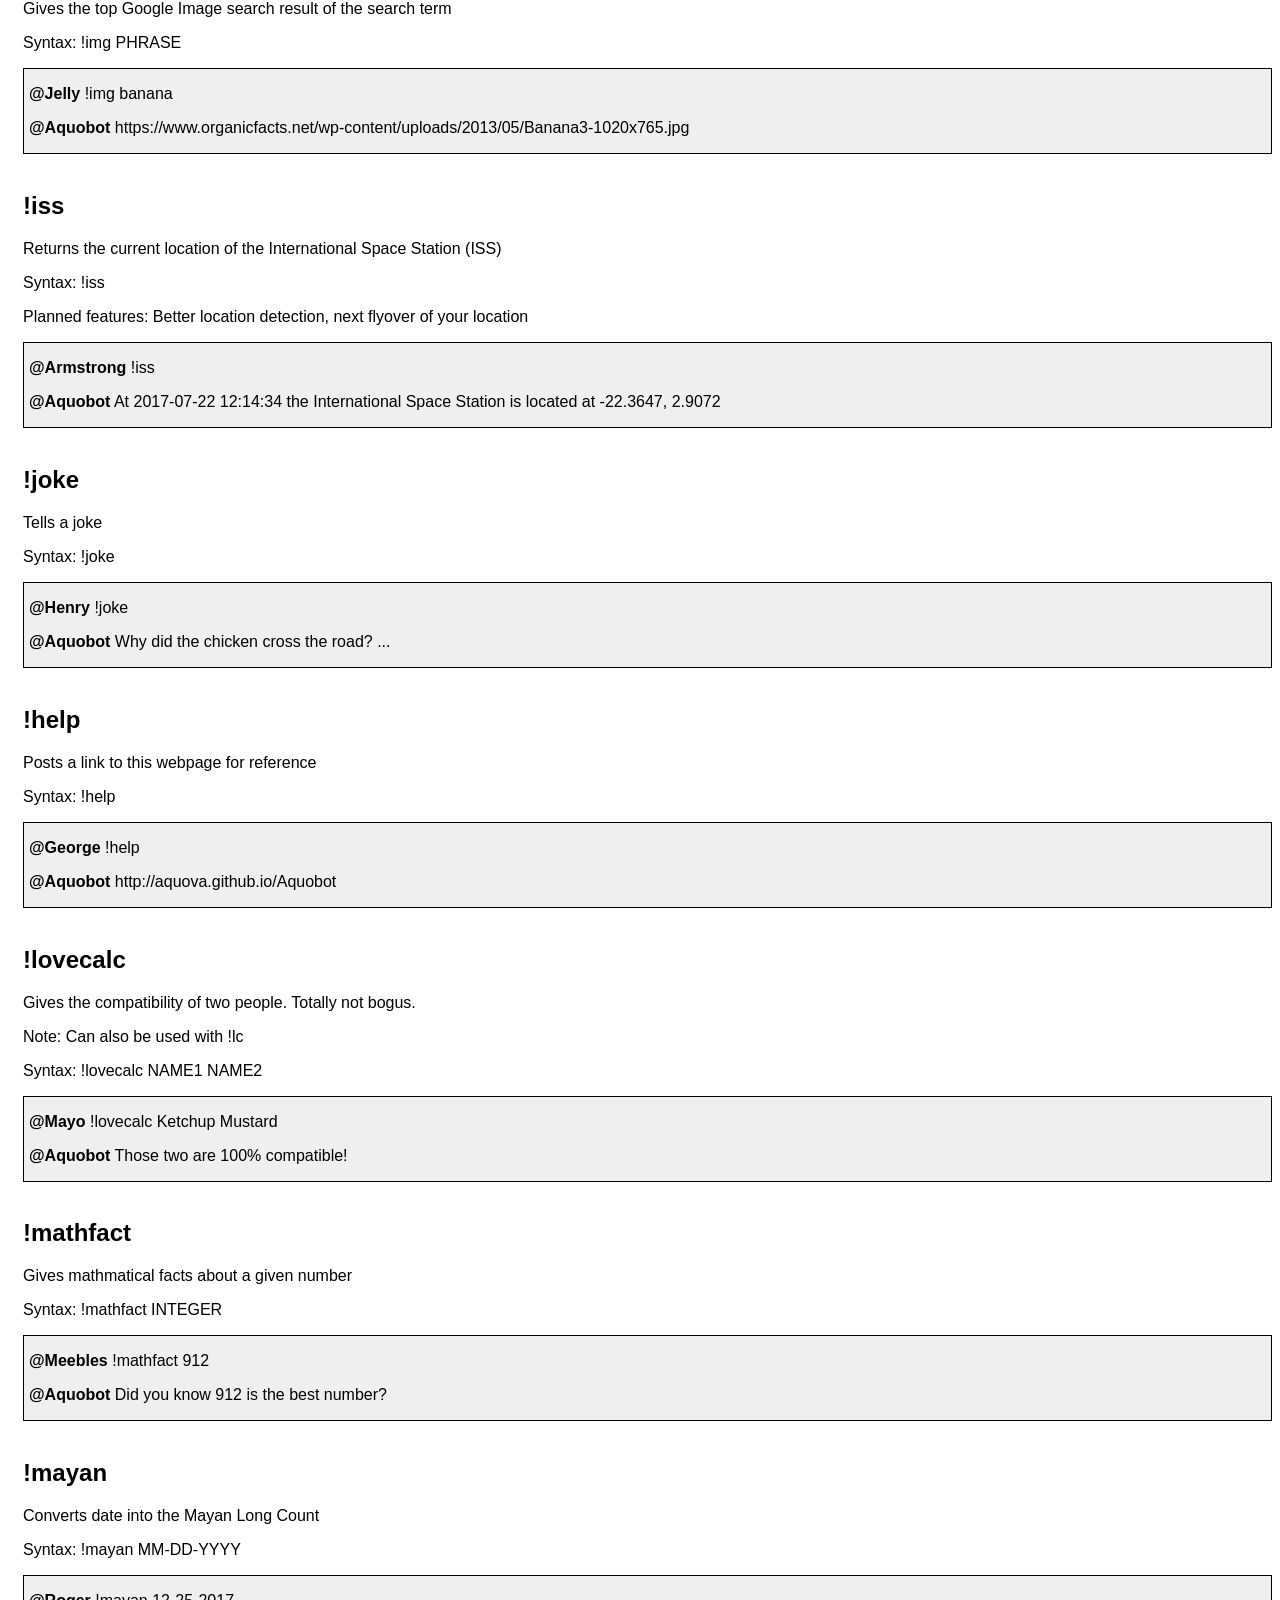
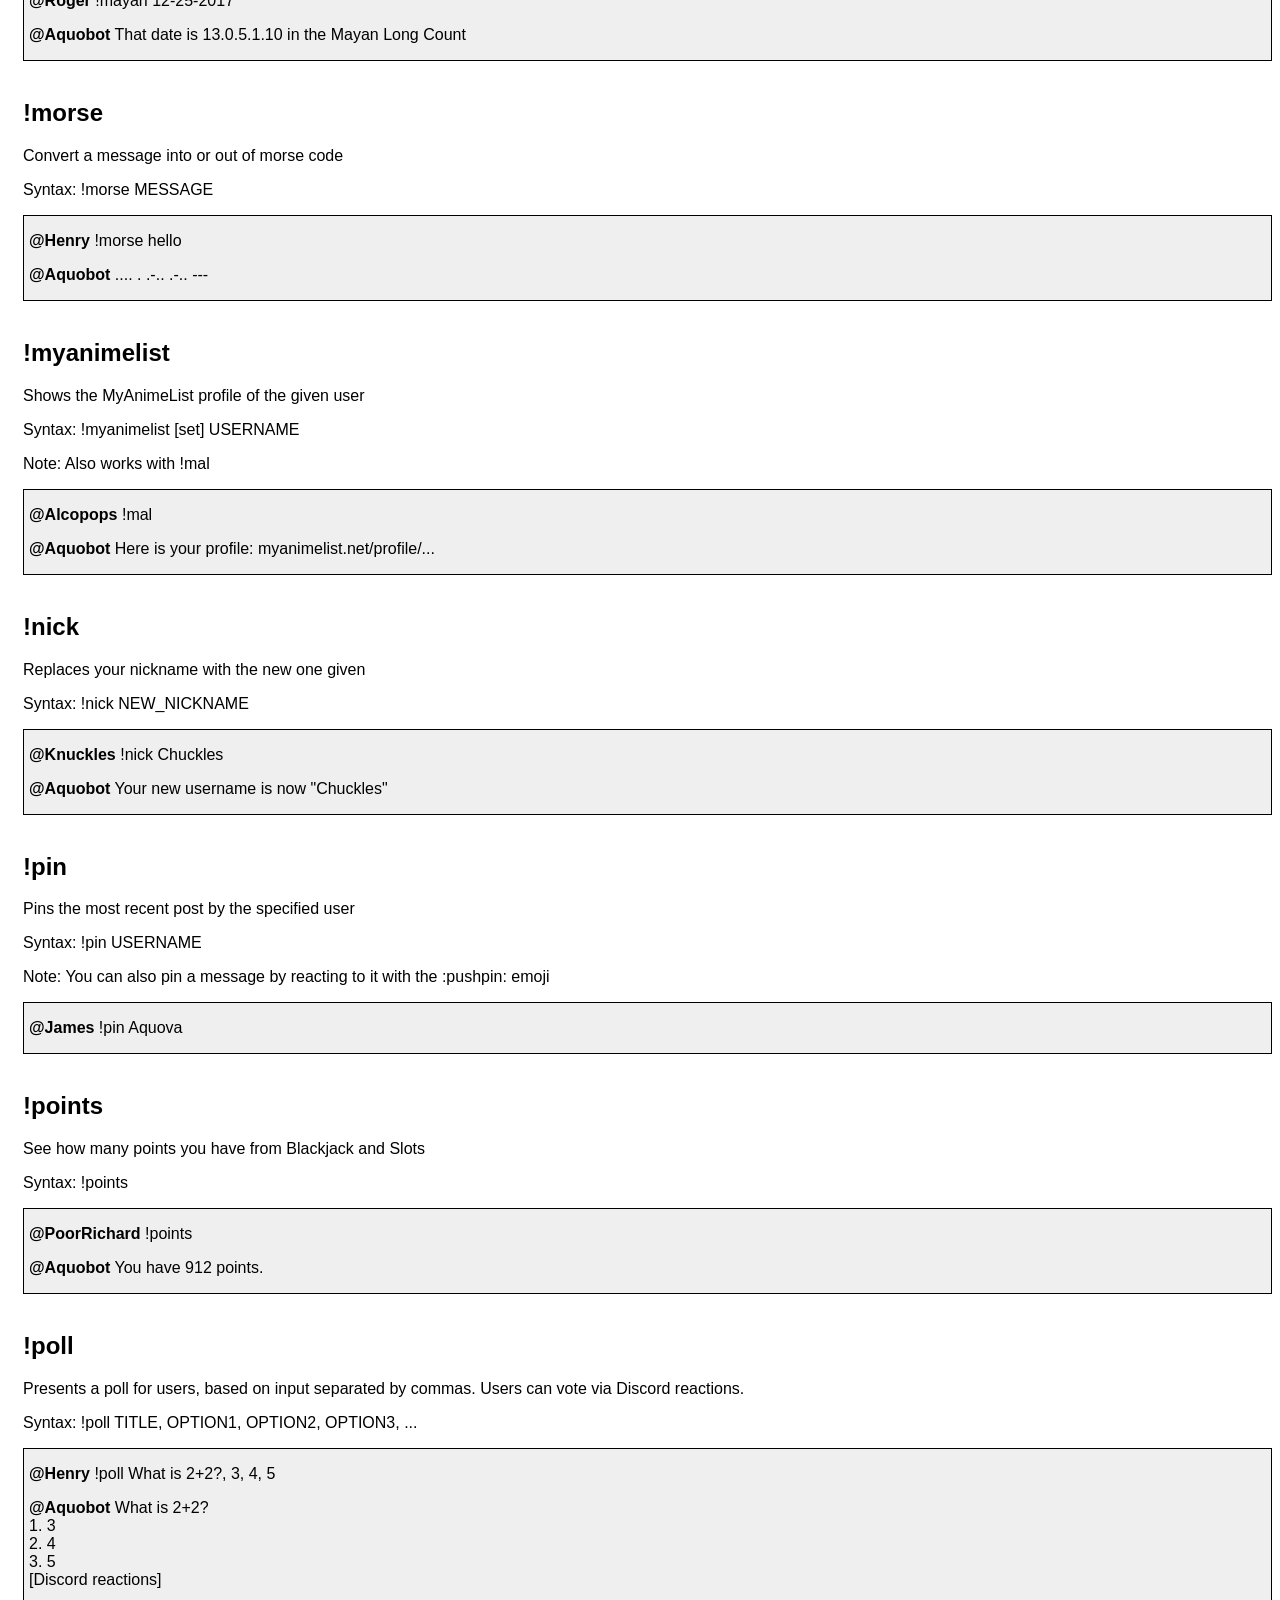
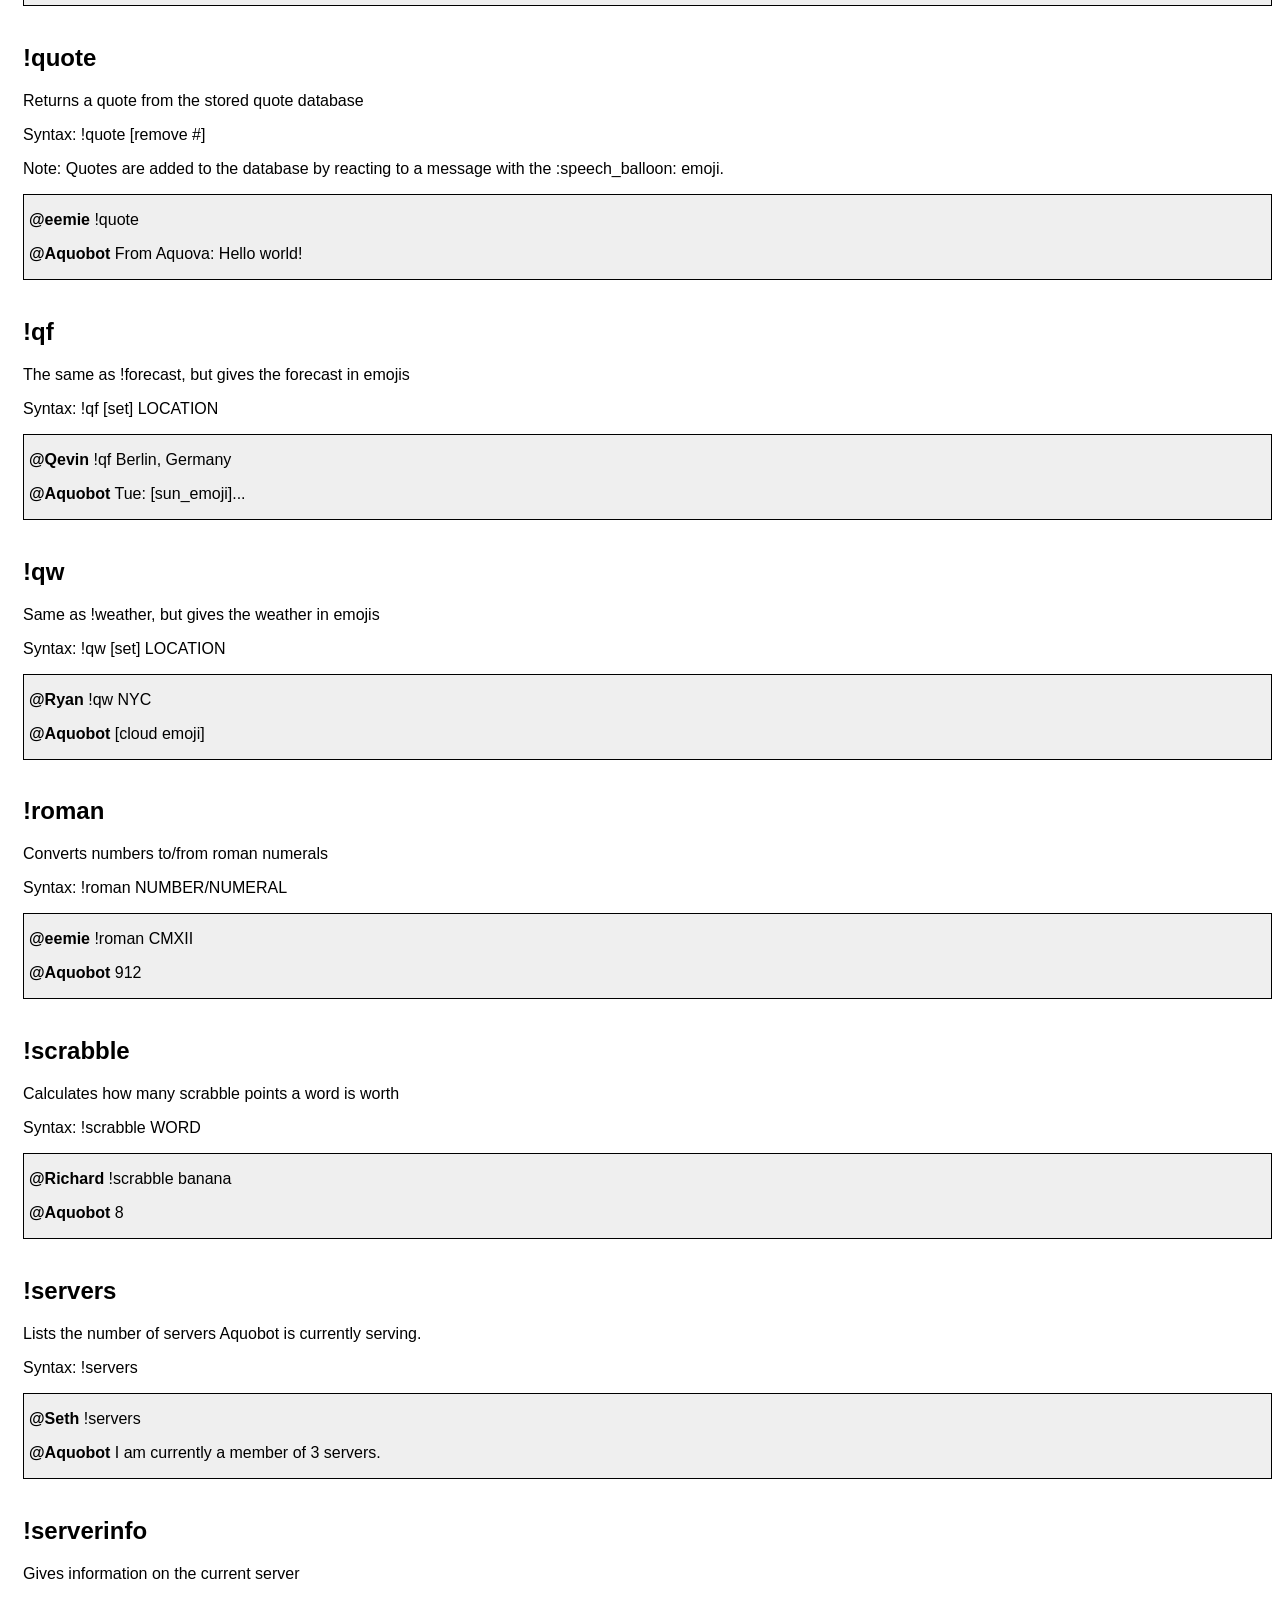
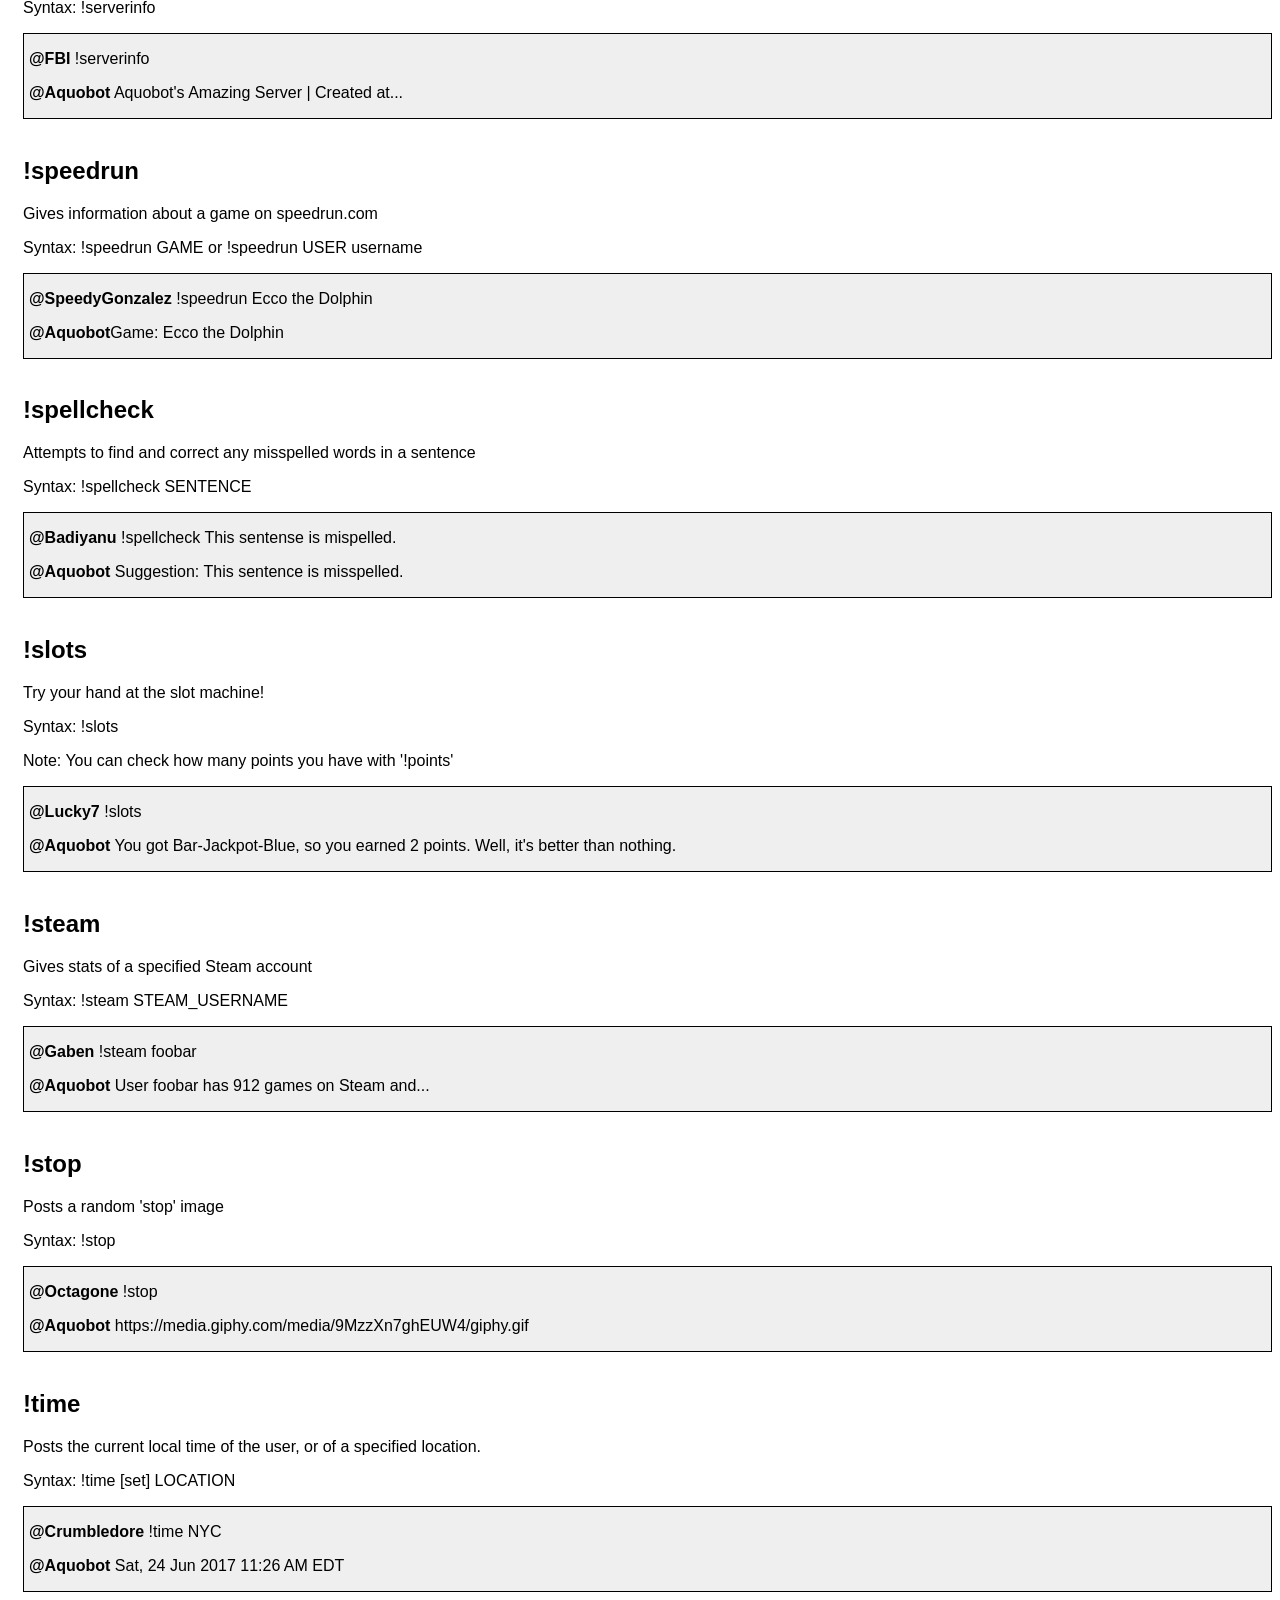
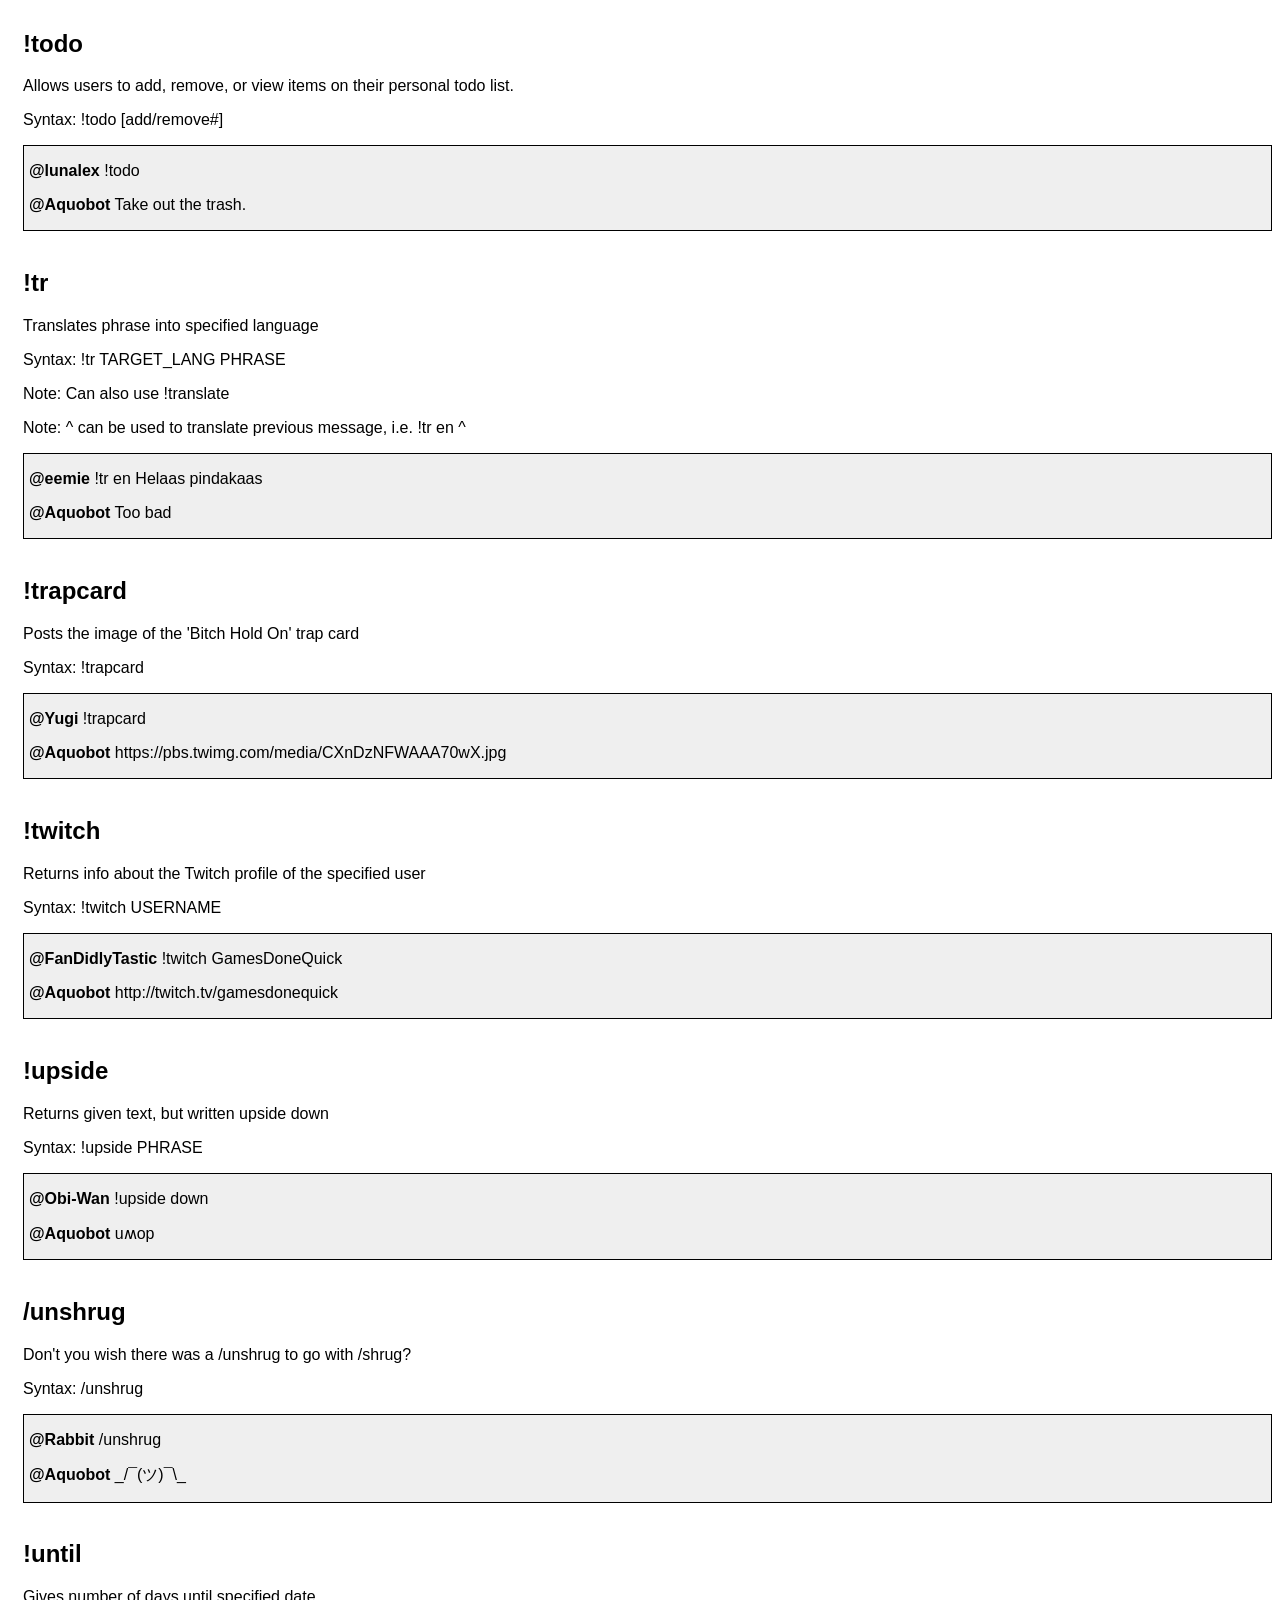
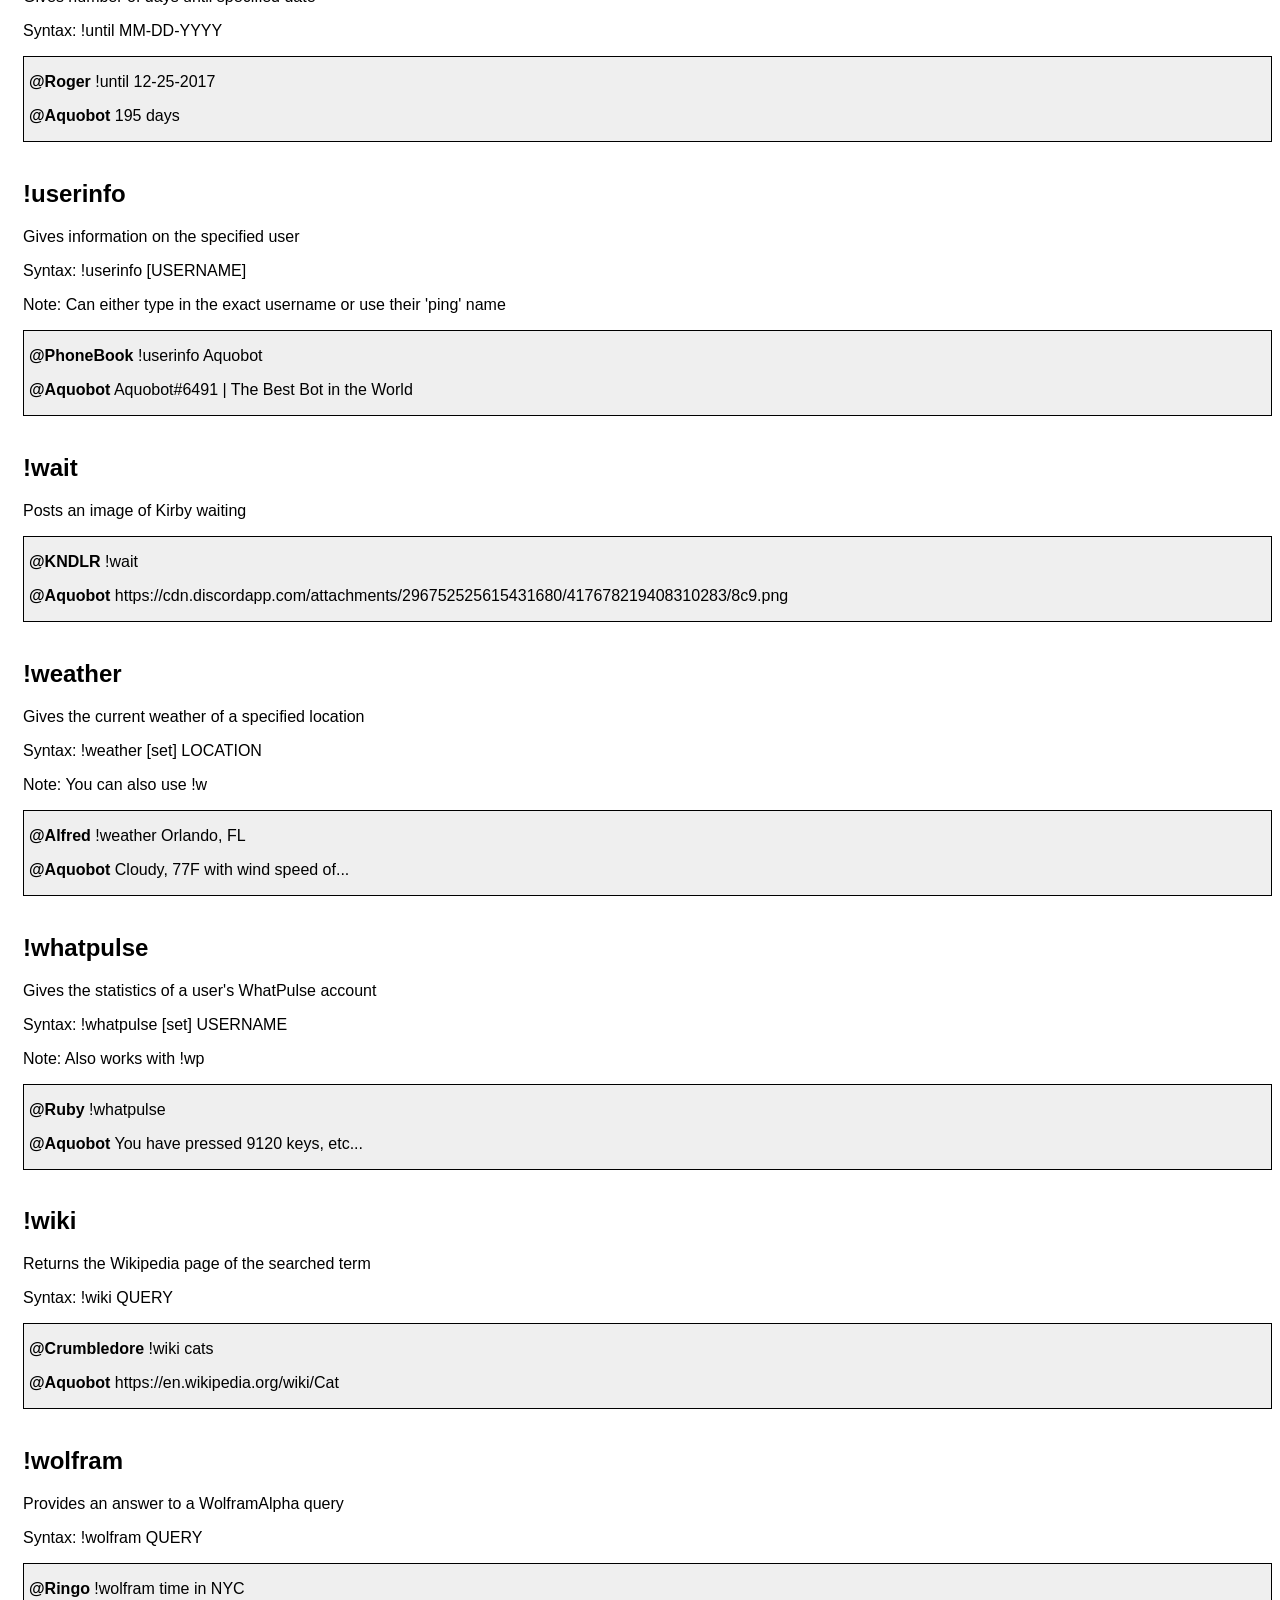
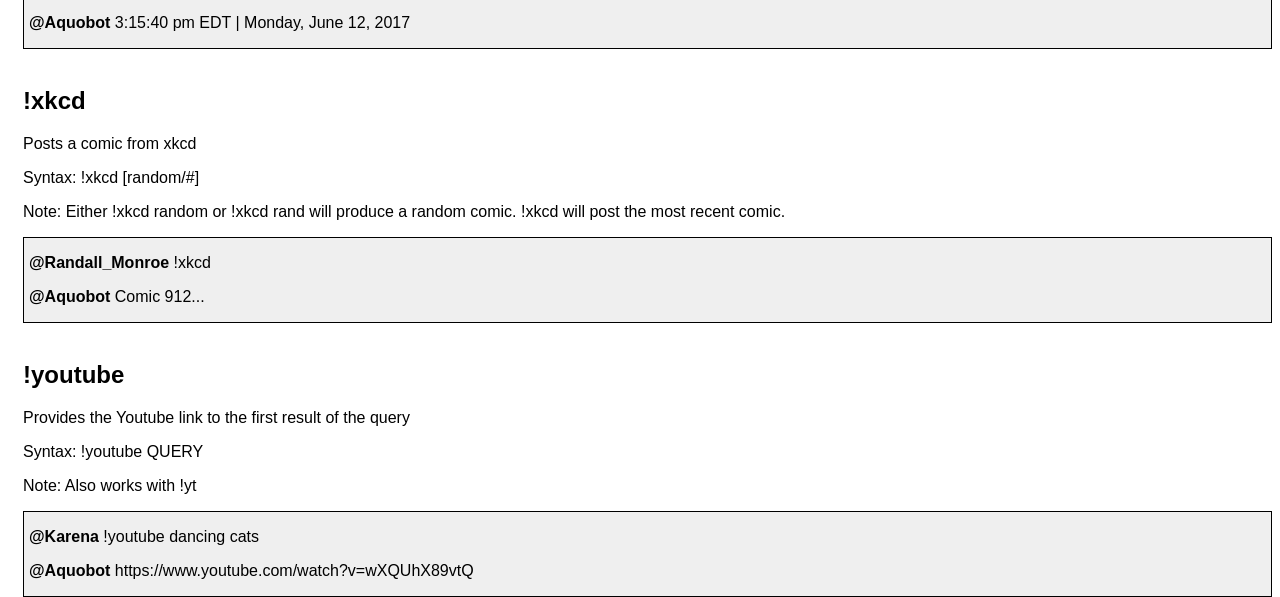
==== commit 536cbfcb: "Updated webpage" ====
--- a/index.html
+++ b/index.html
@@ -499,6 +499,14 @@
             </div>
             <br/>
 
+            <h2>!wait</h2>
+            <p>Posts an image of Kirby waiting</p>
+            <div class="syntax">
+                <p><b>@KNDLR</b> !wait</p>
+                <p><b>@Aquobot</b> https://cdn.discordapp.com/attachments/296752525615431680/417678219408310283/8c9.png</p>
+            </div>
+            <br/>
+
             <h2>!weather</h2>
             <p>Gives the current weather of a specified location</p>
             <p>Syntax: !weather [set] LOCATION</p>
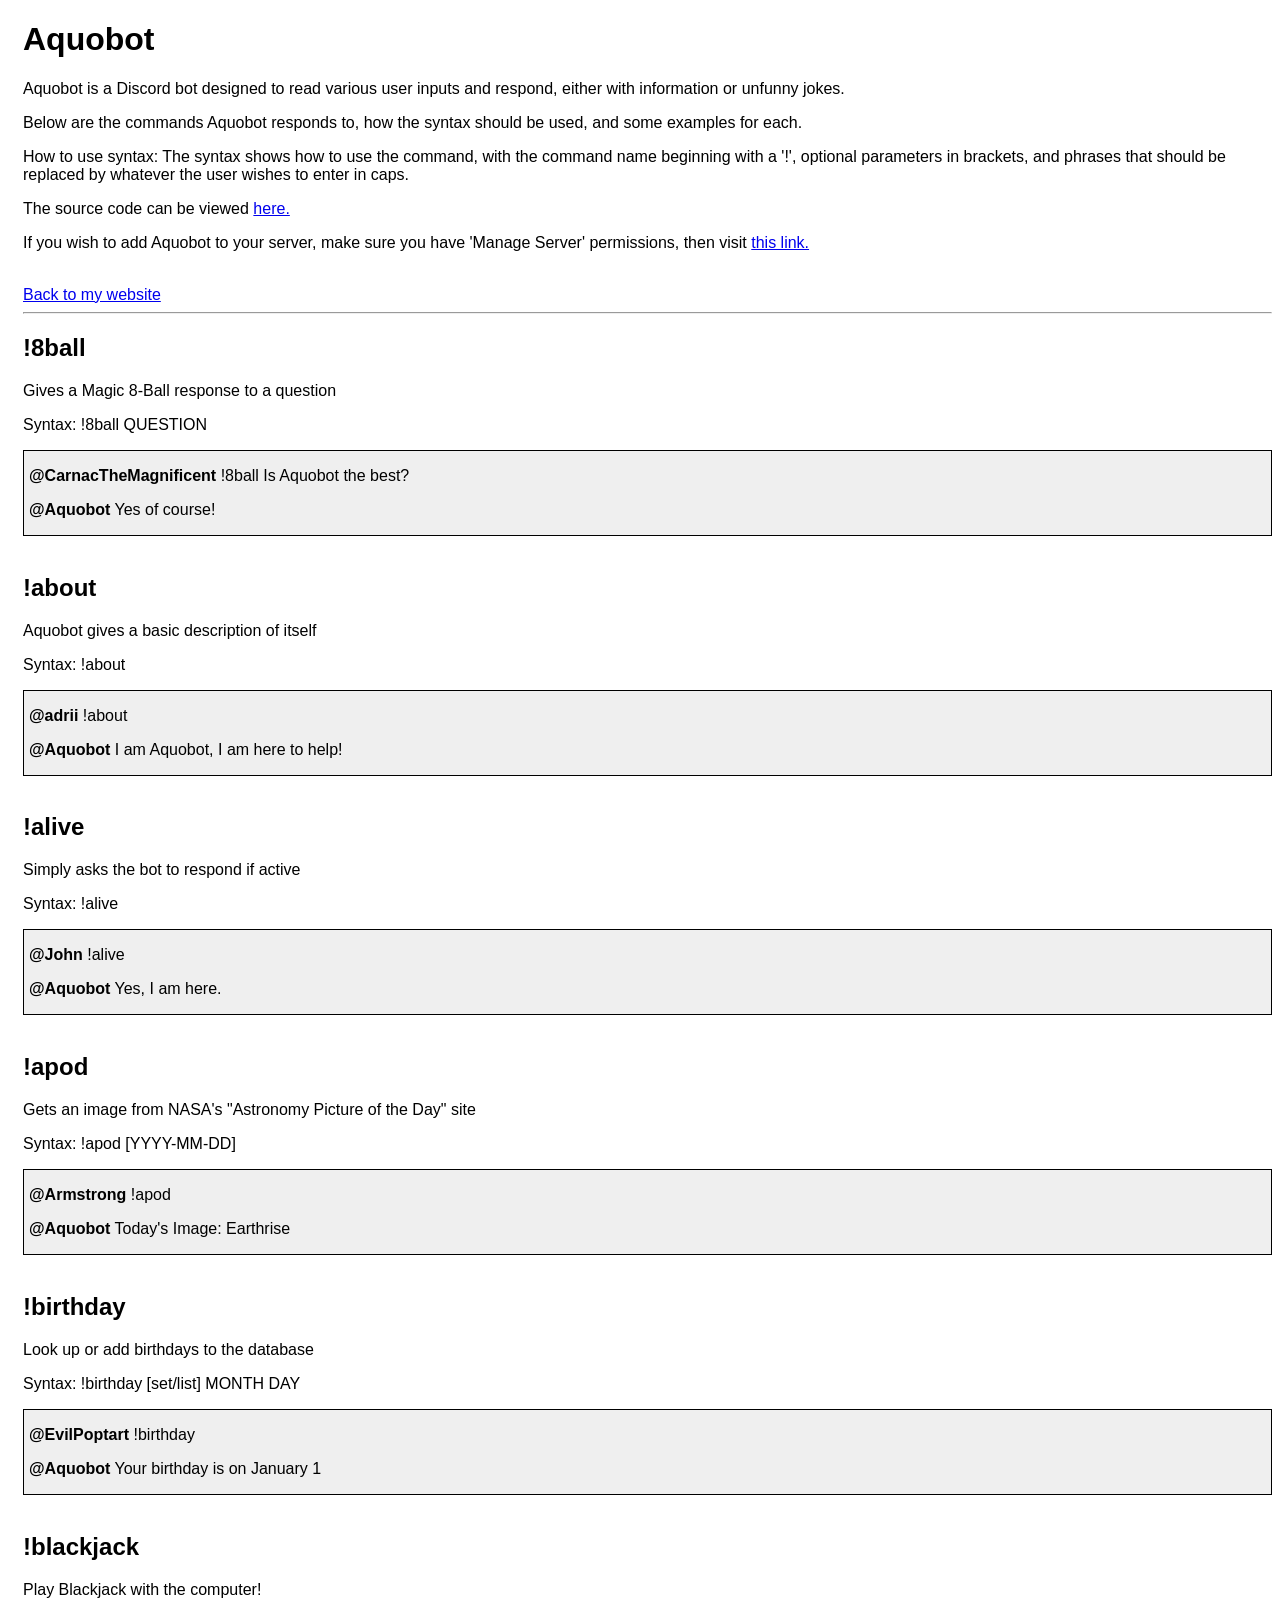
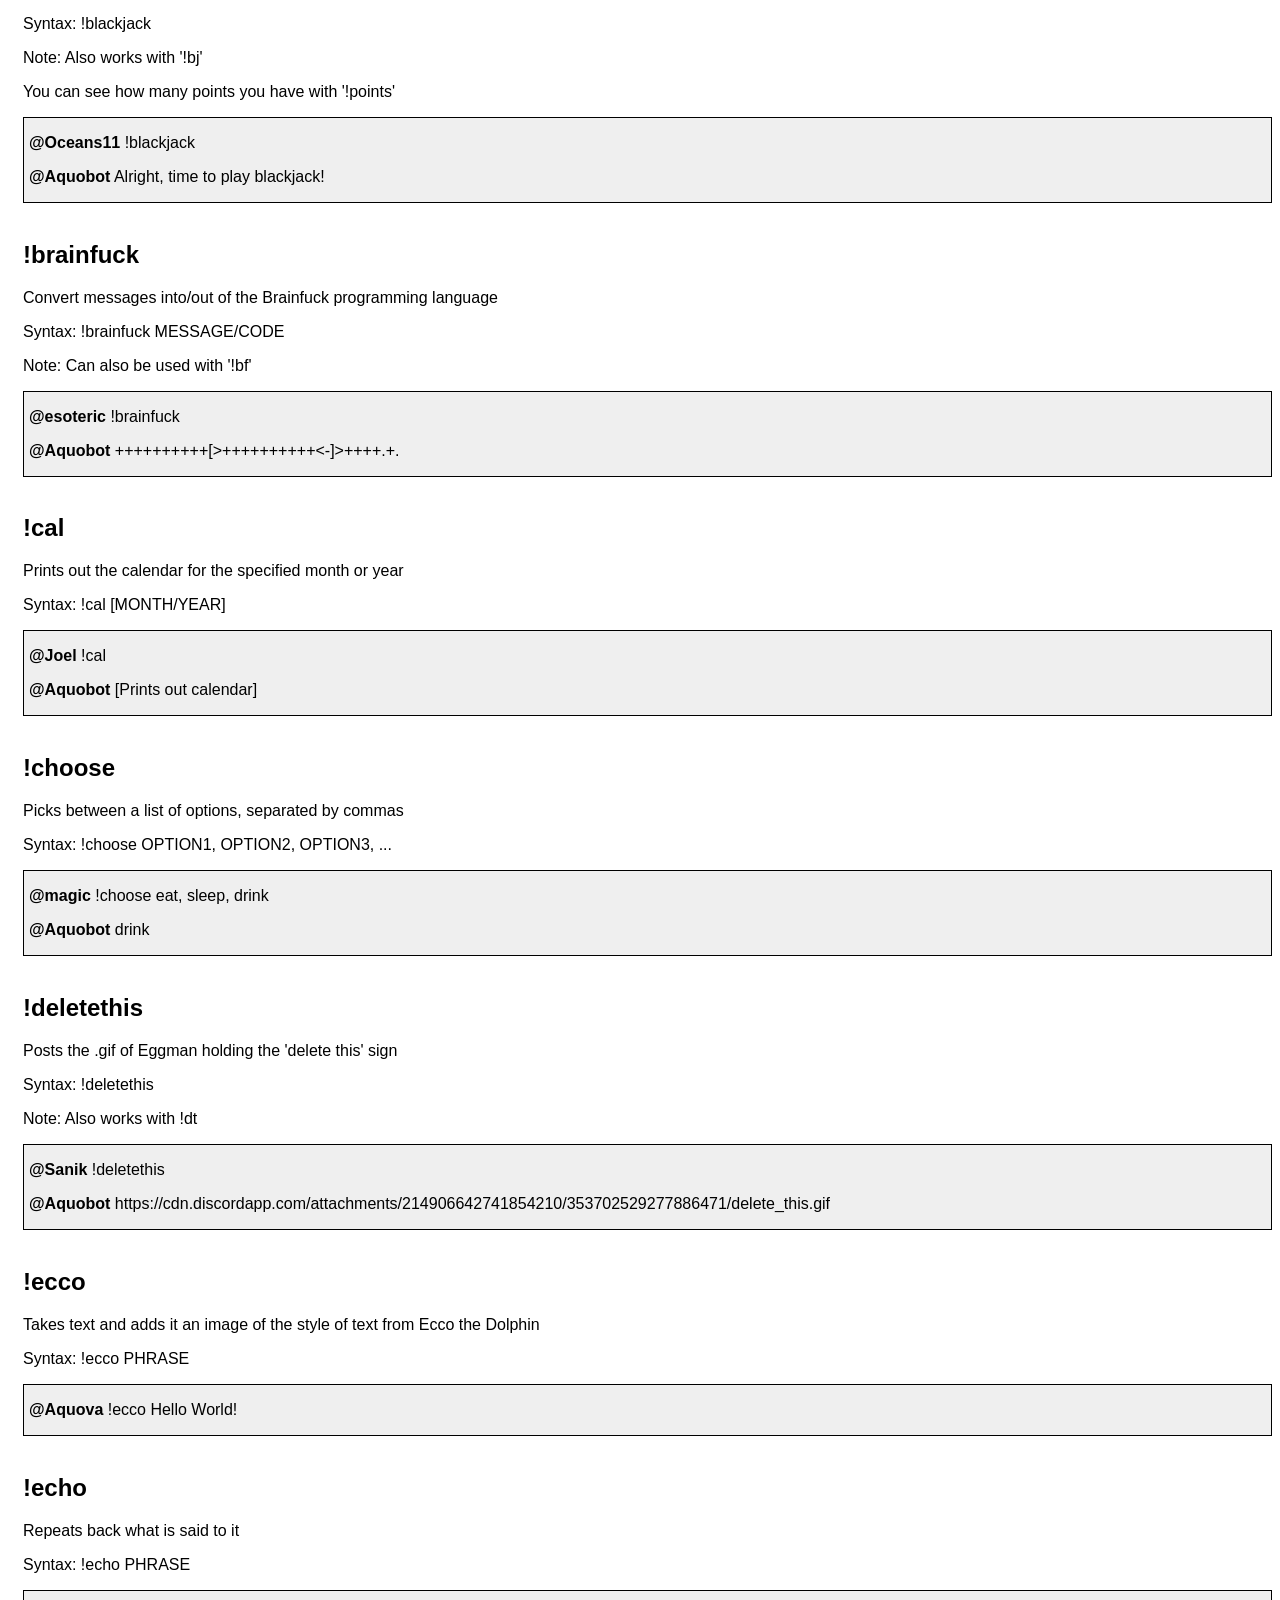
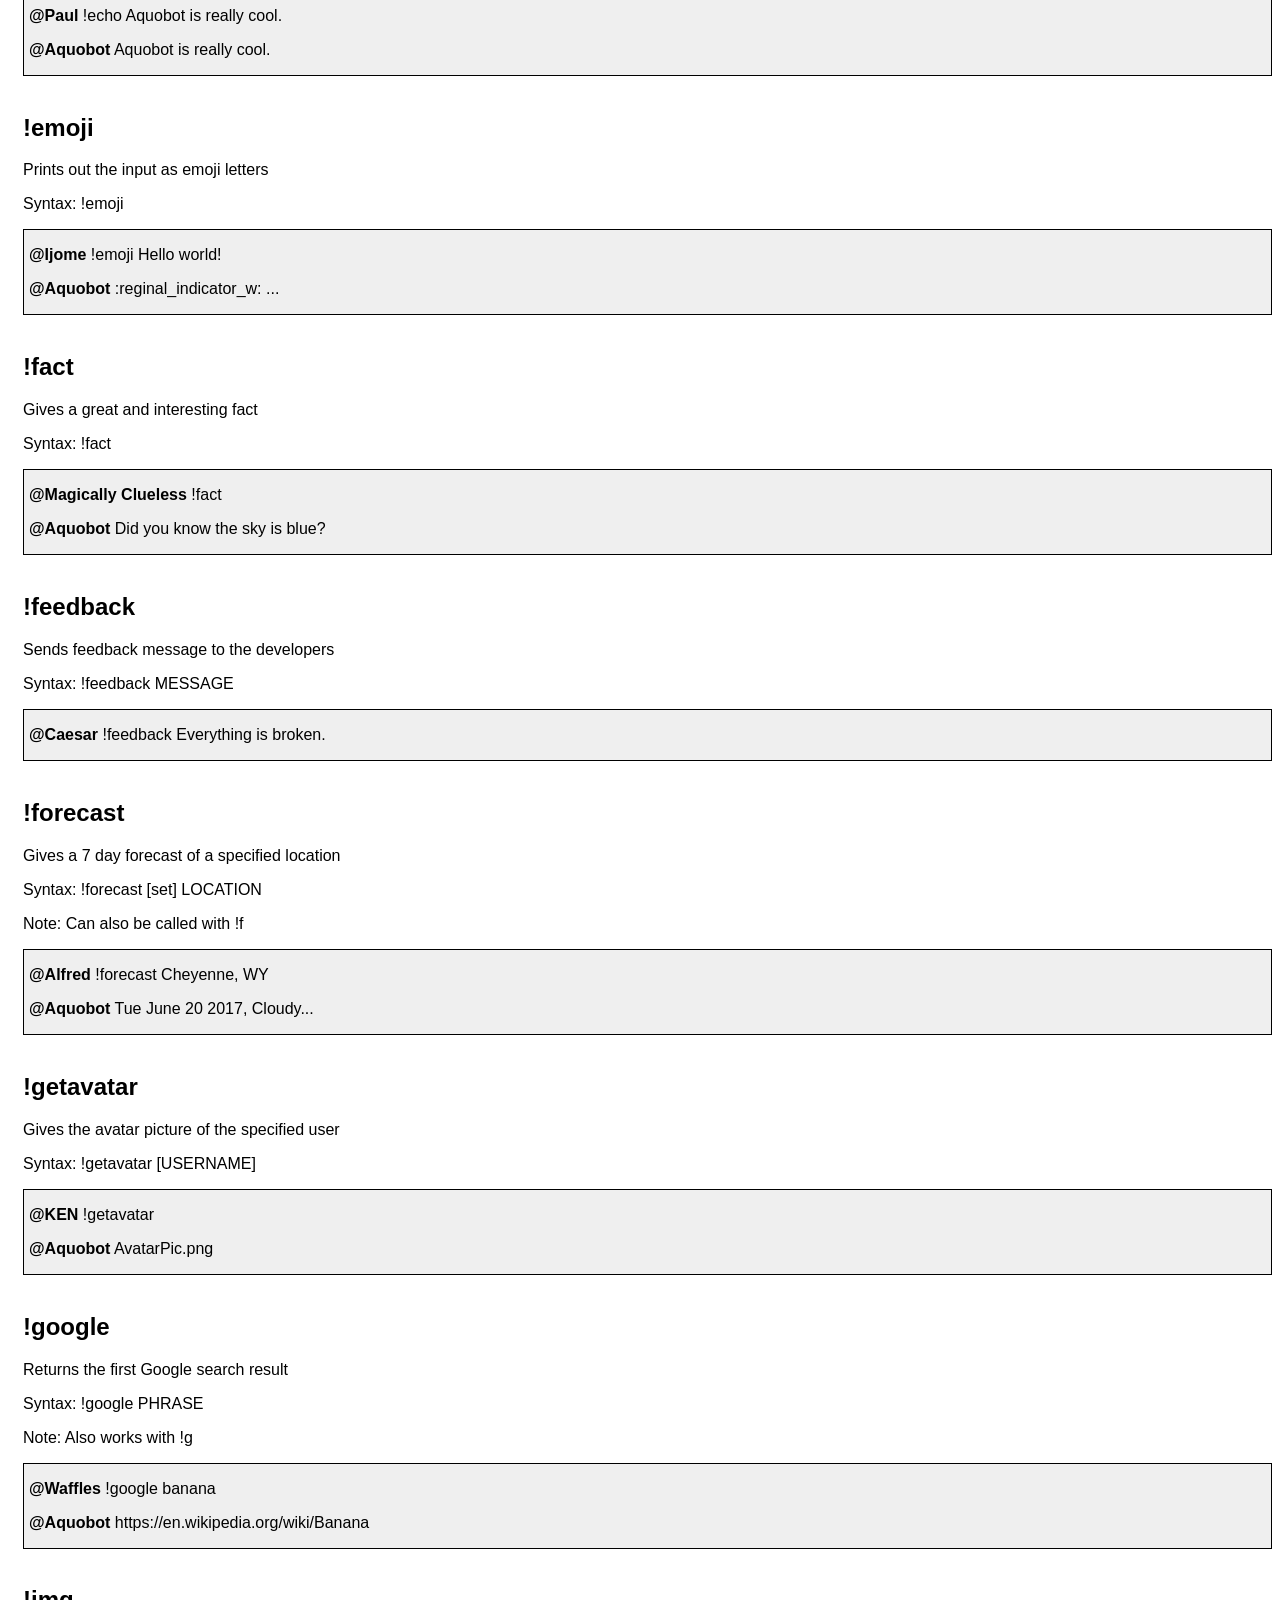
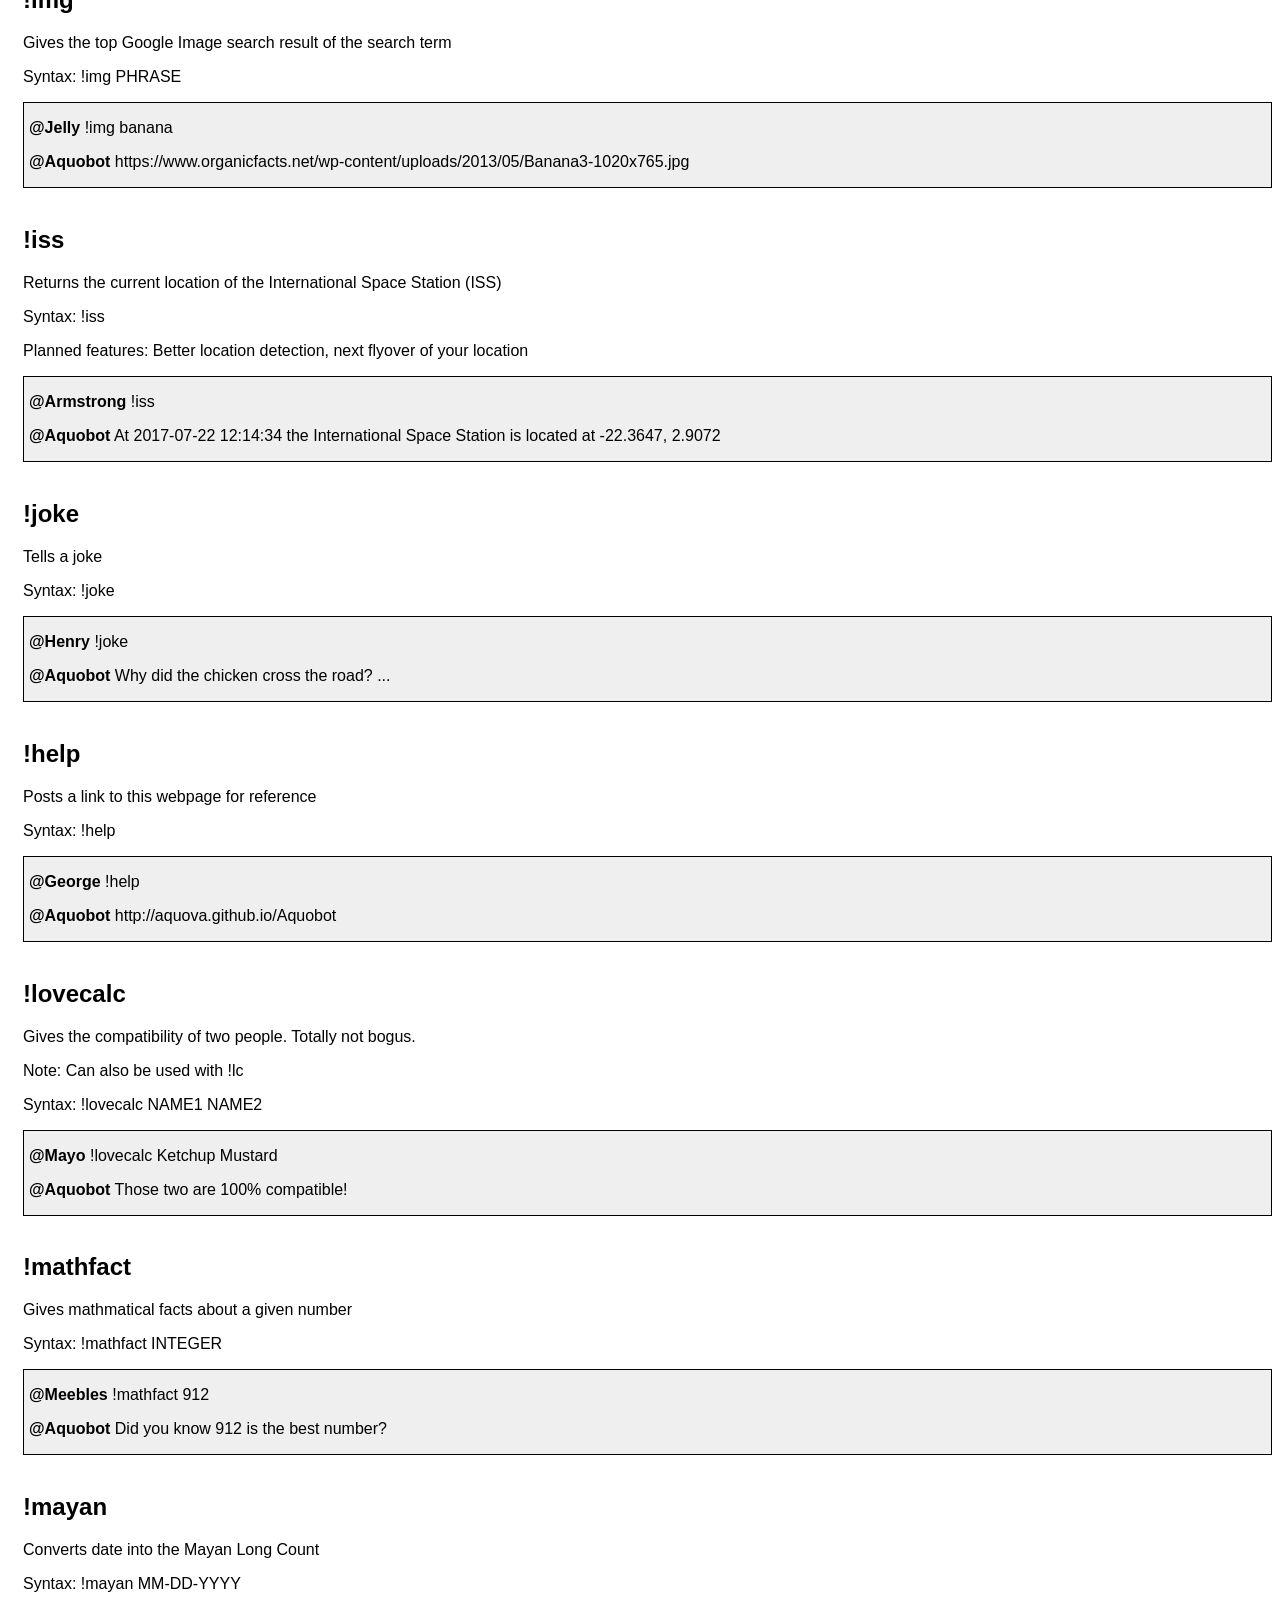
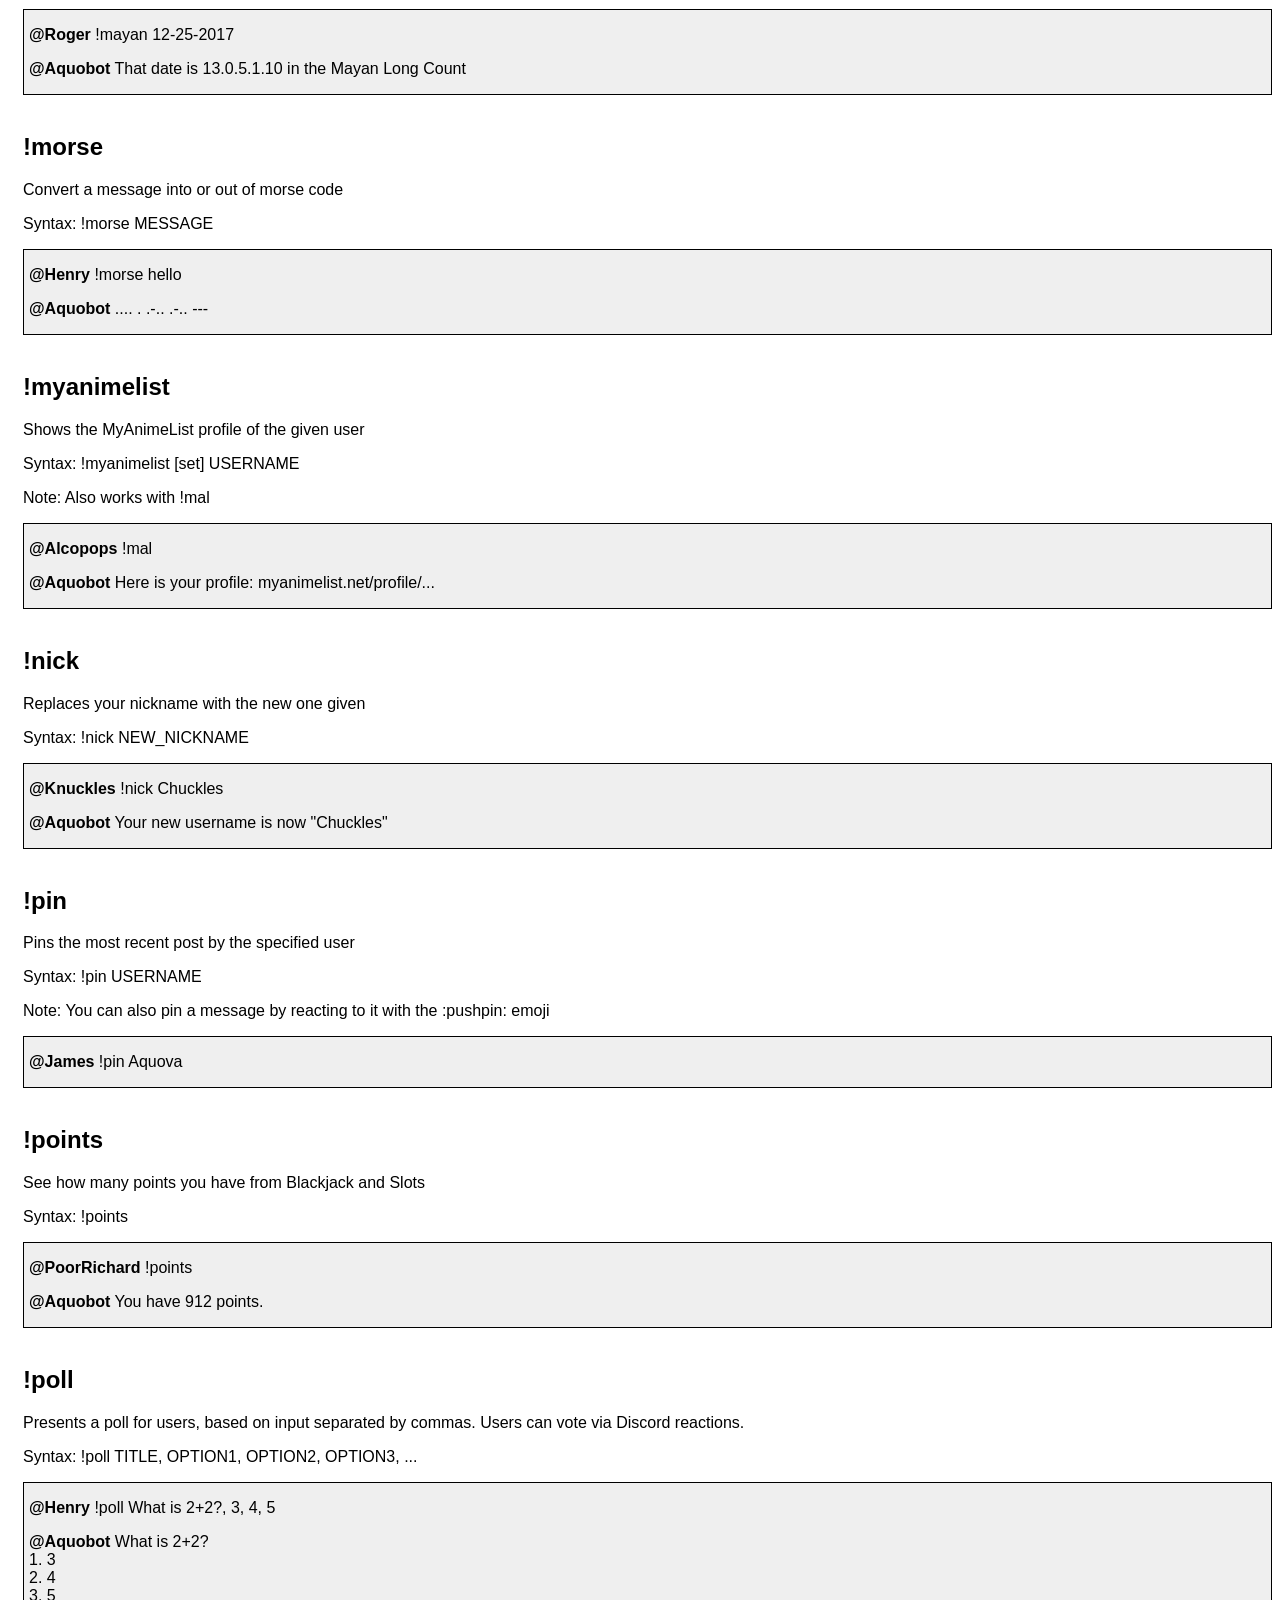
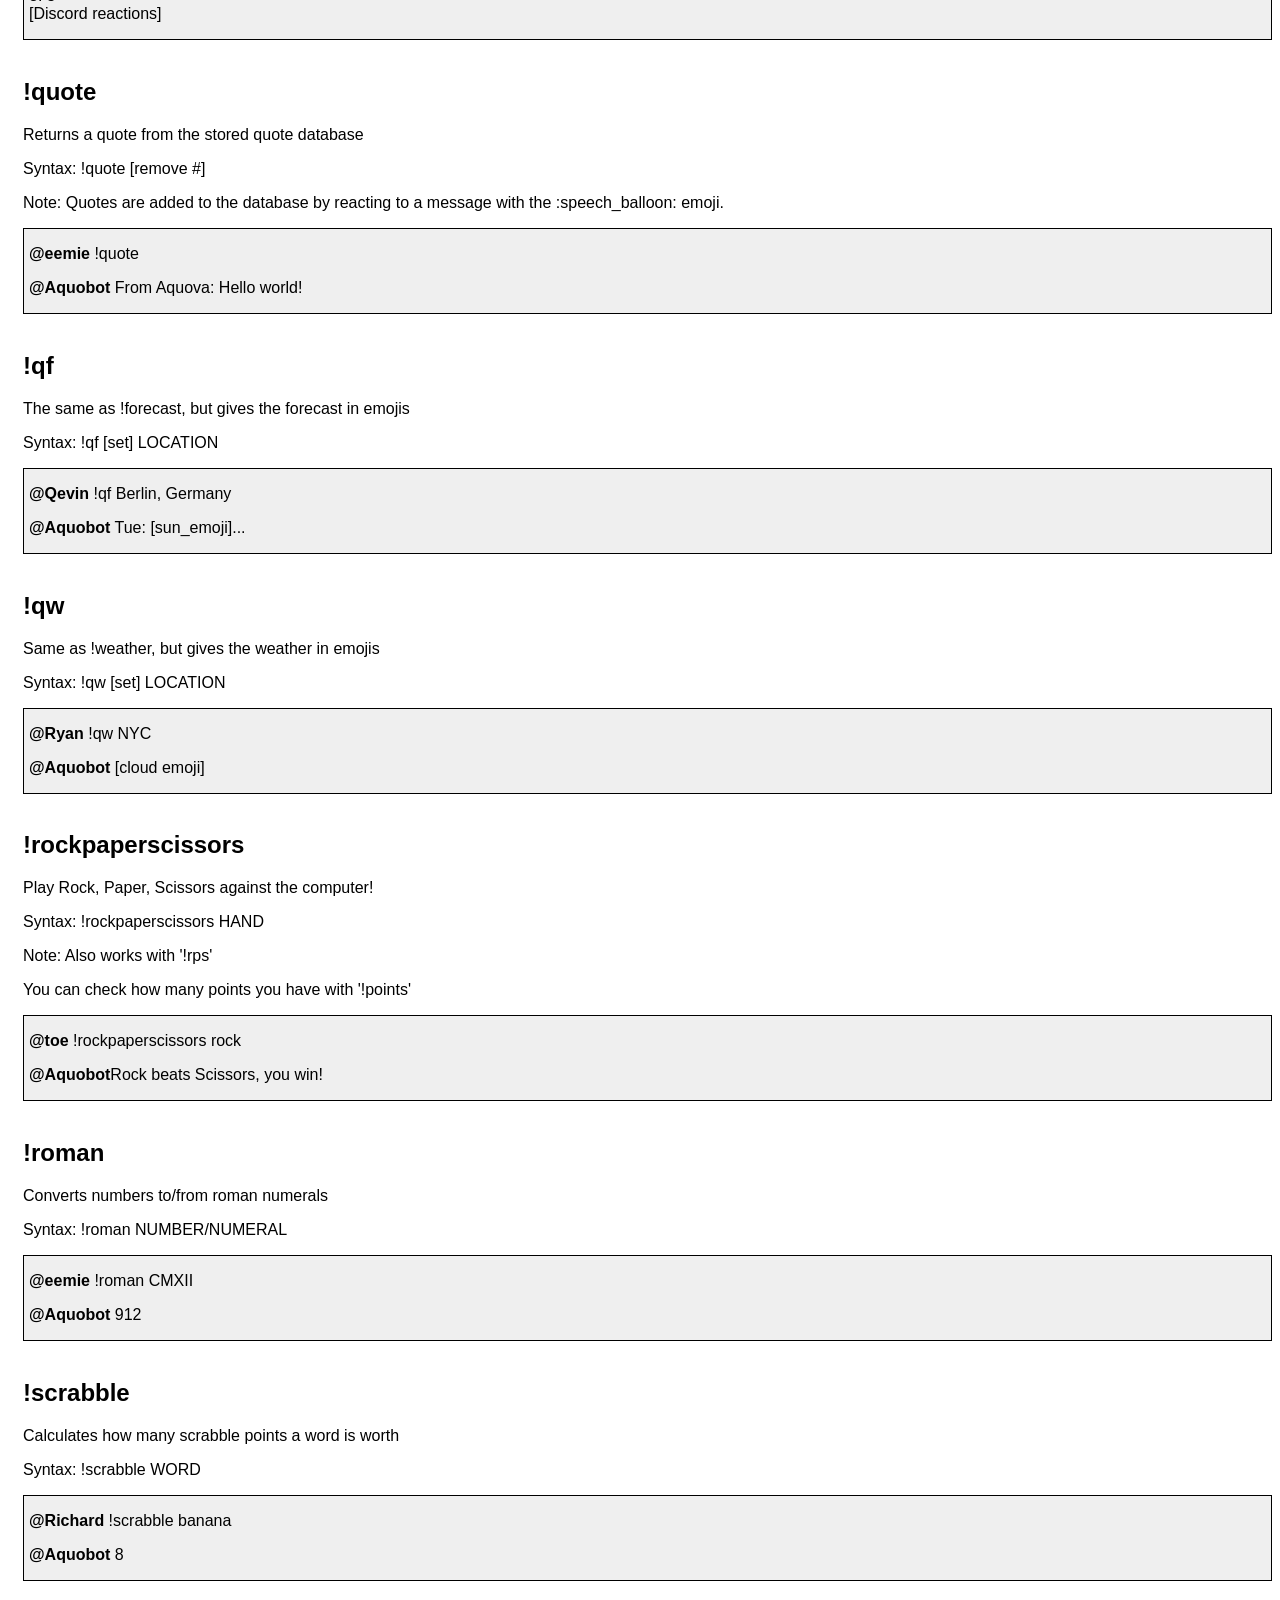
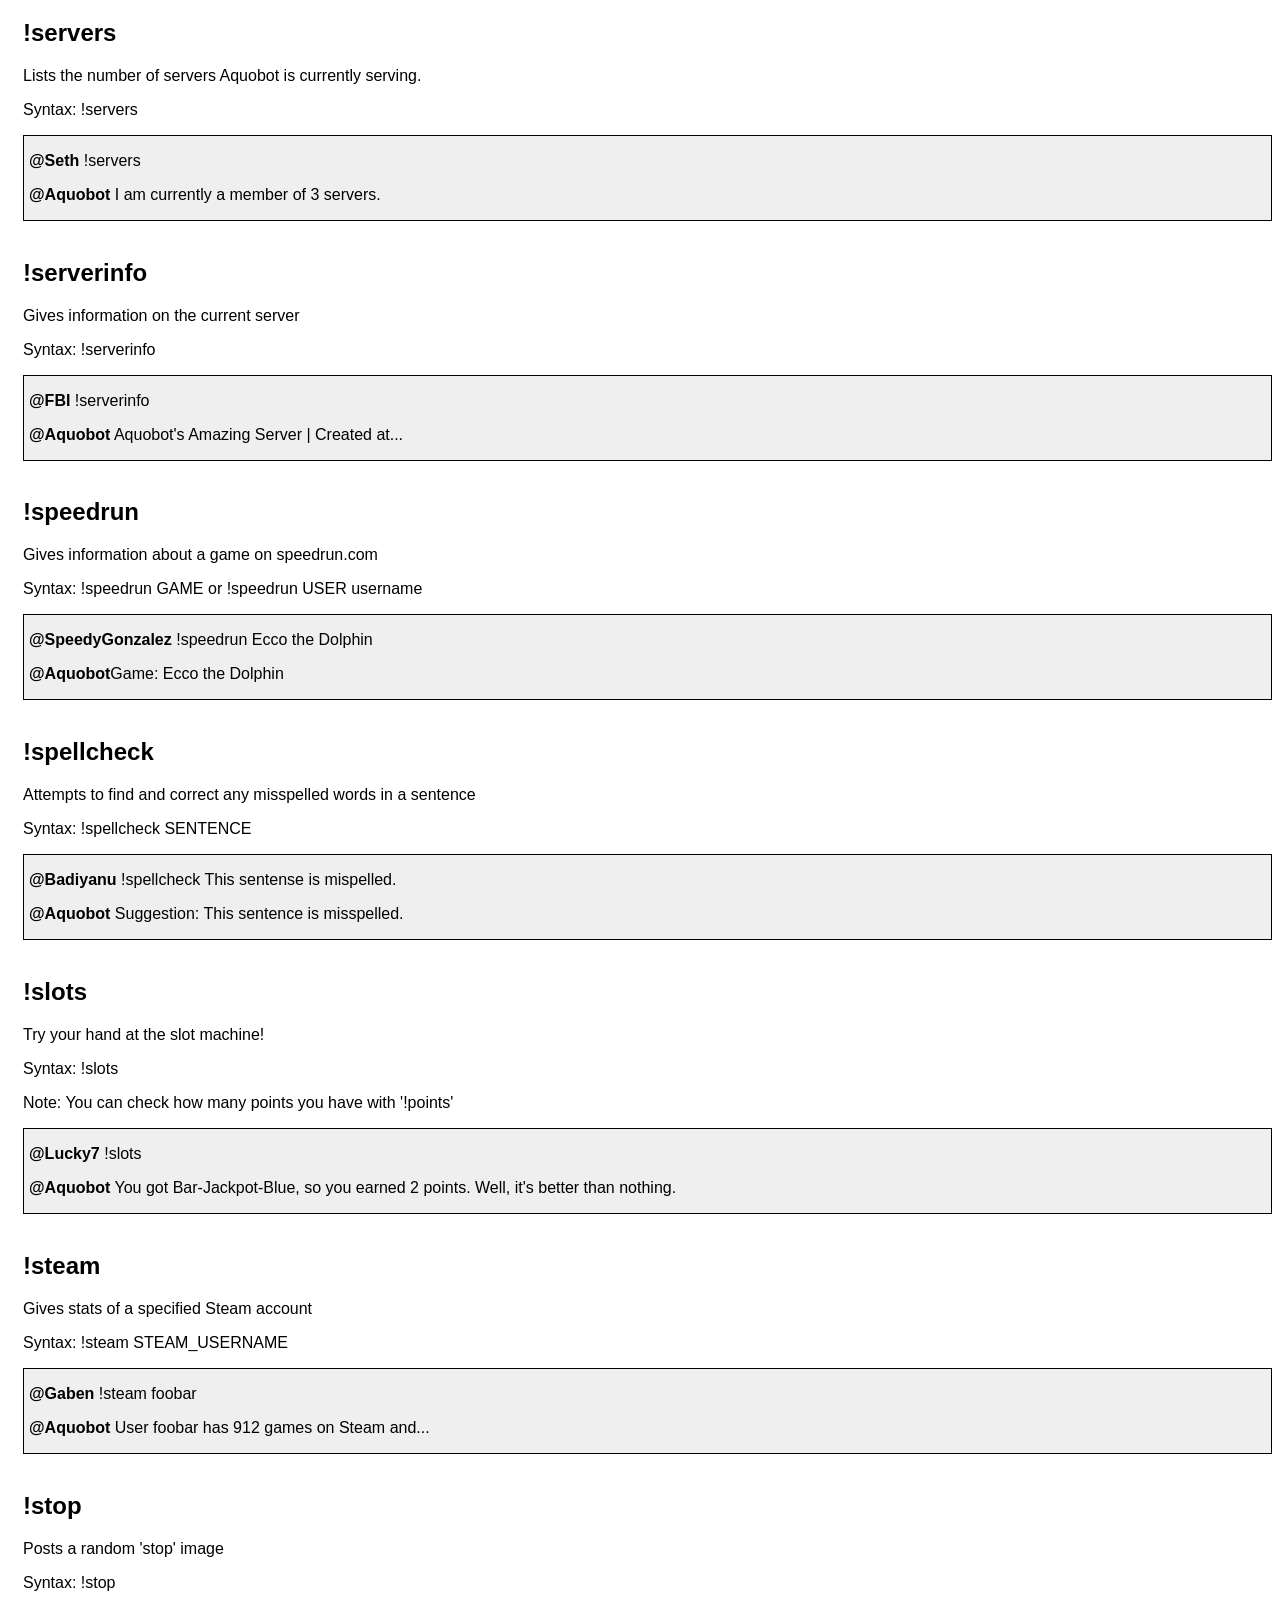
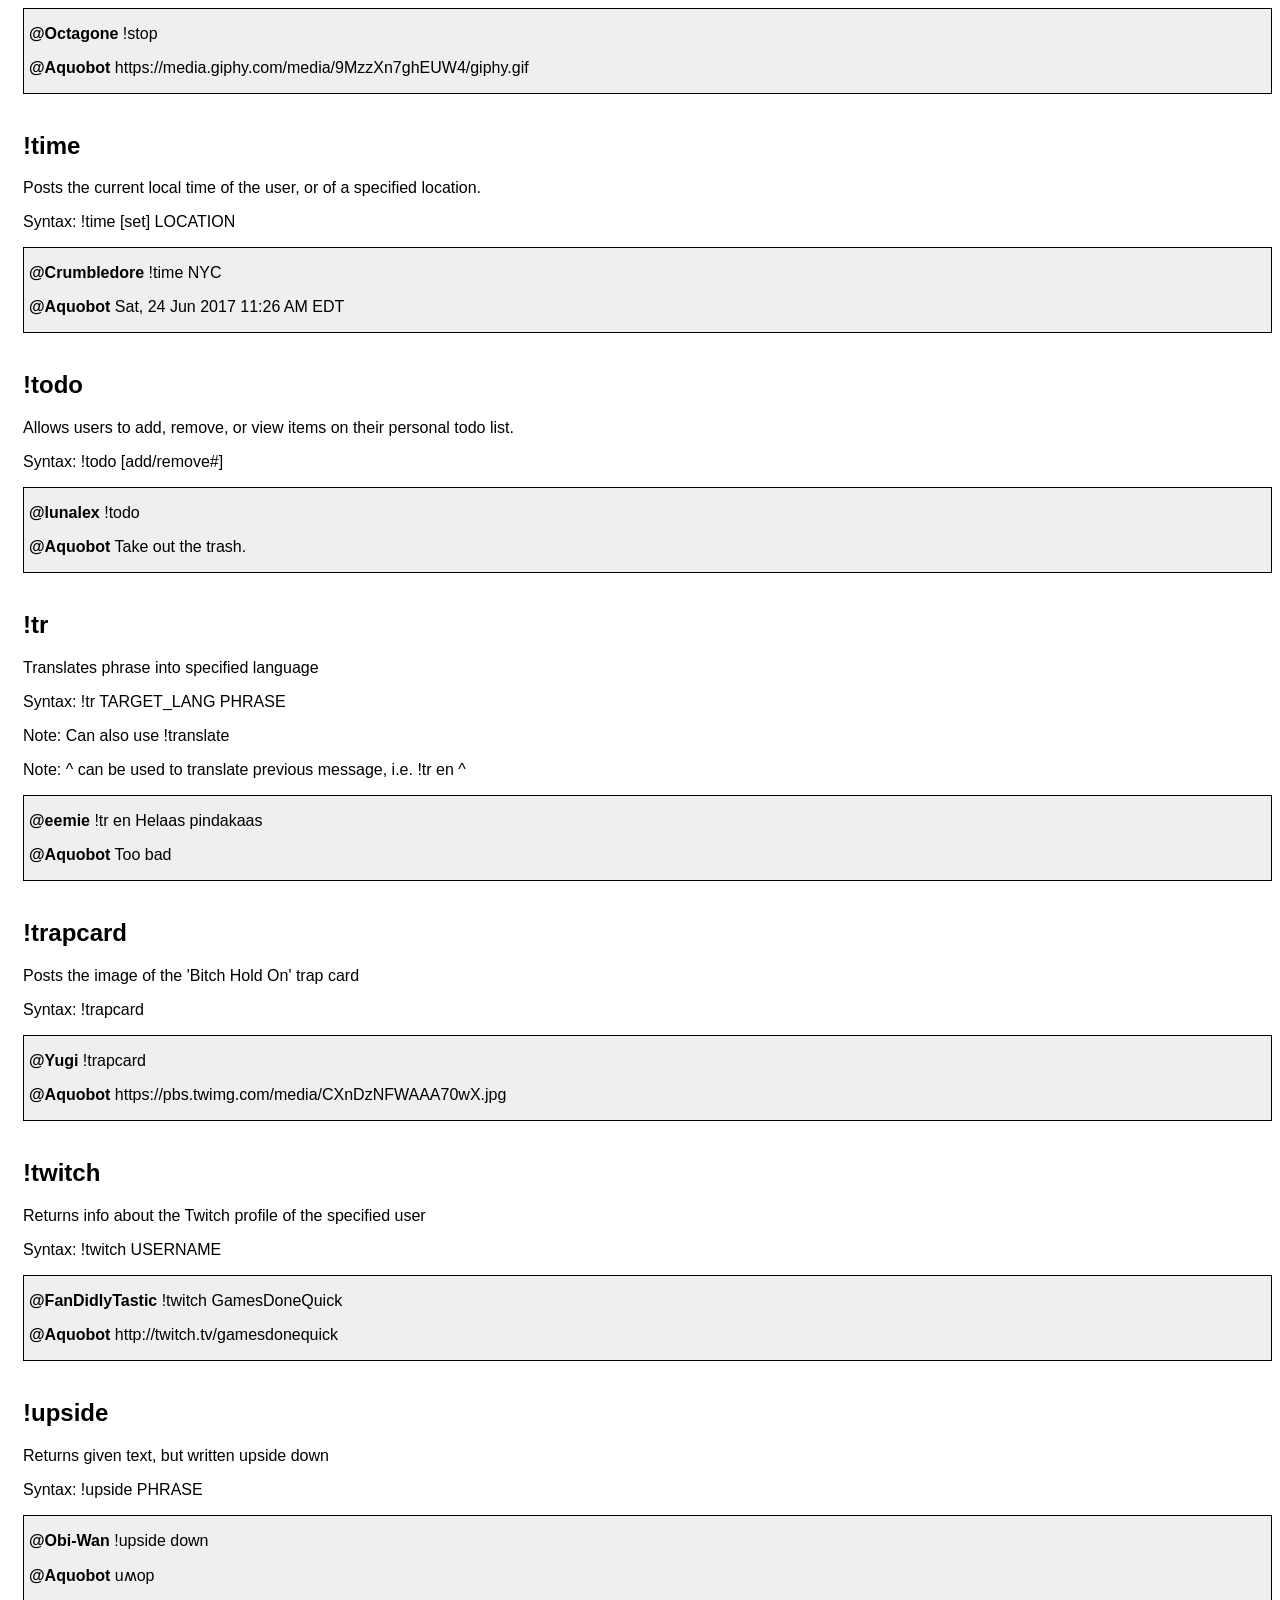
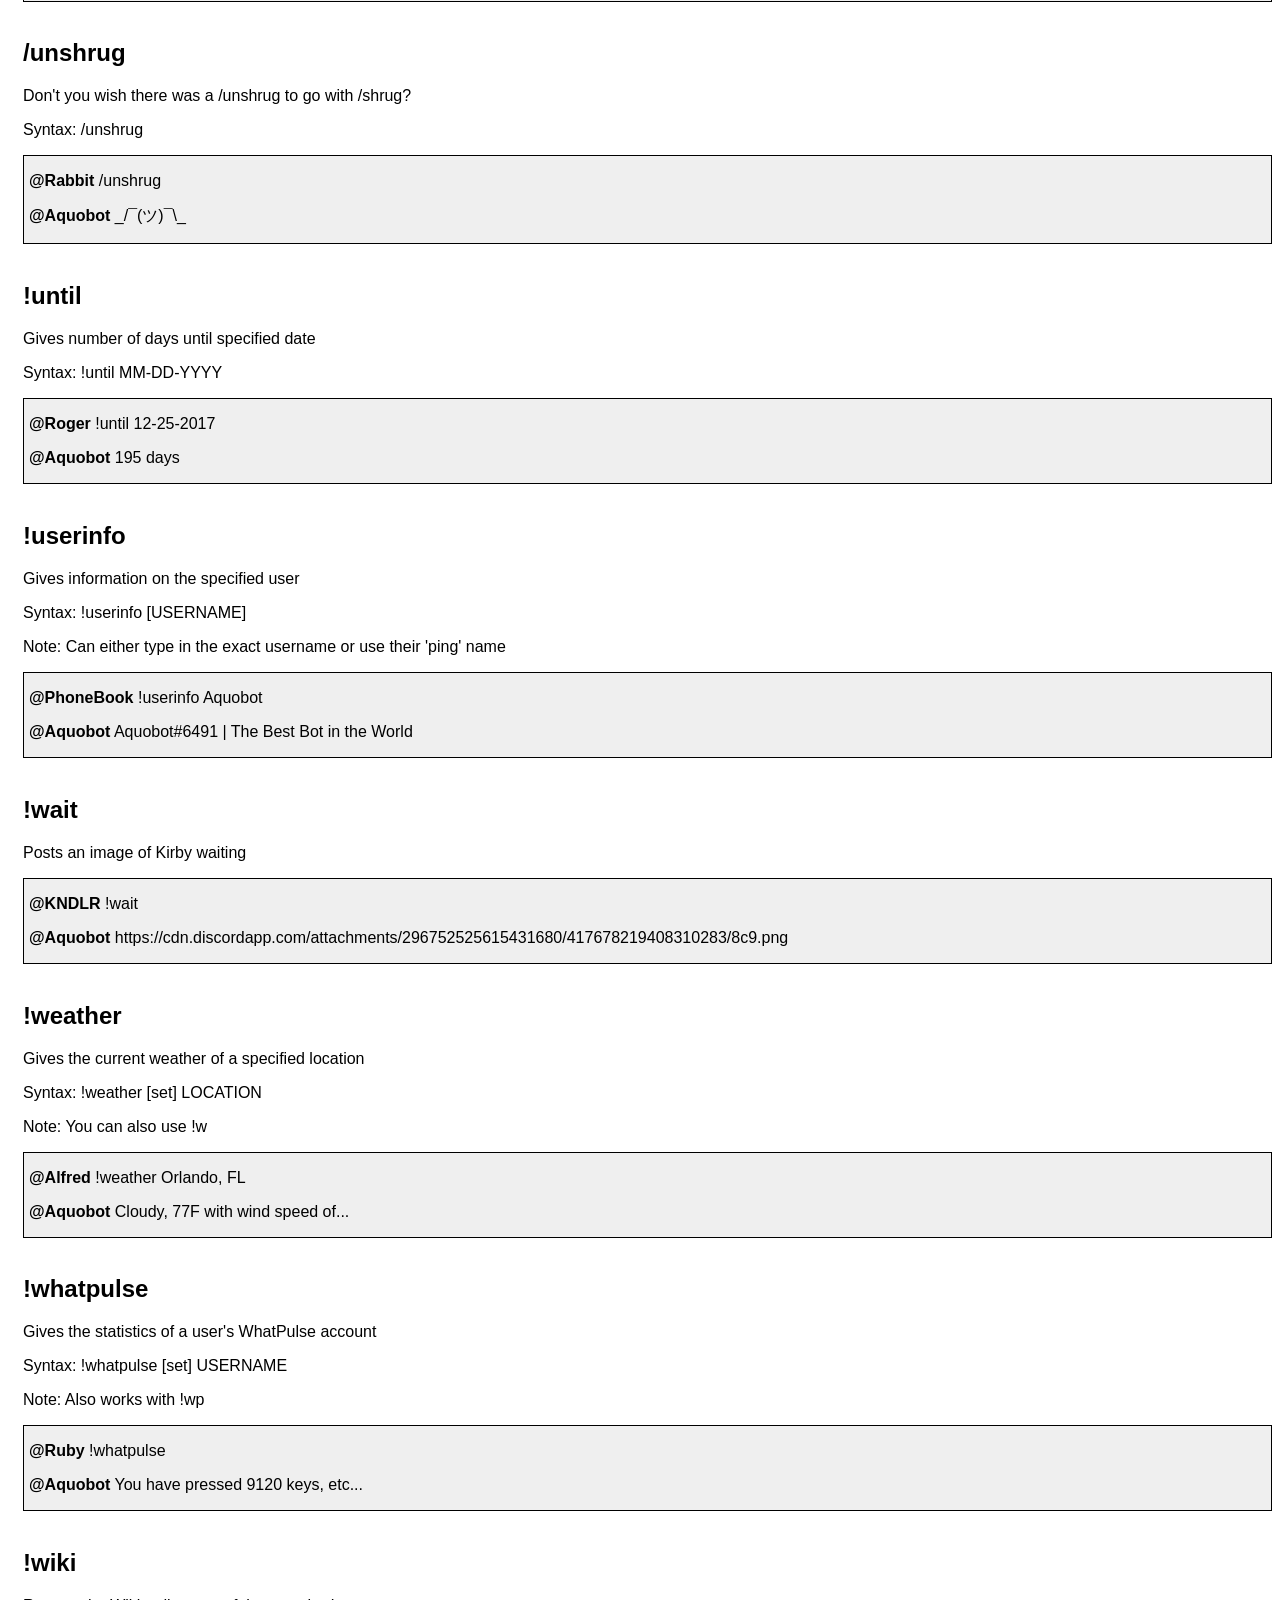
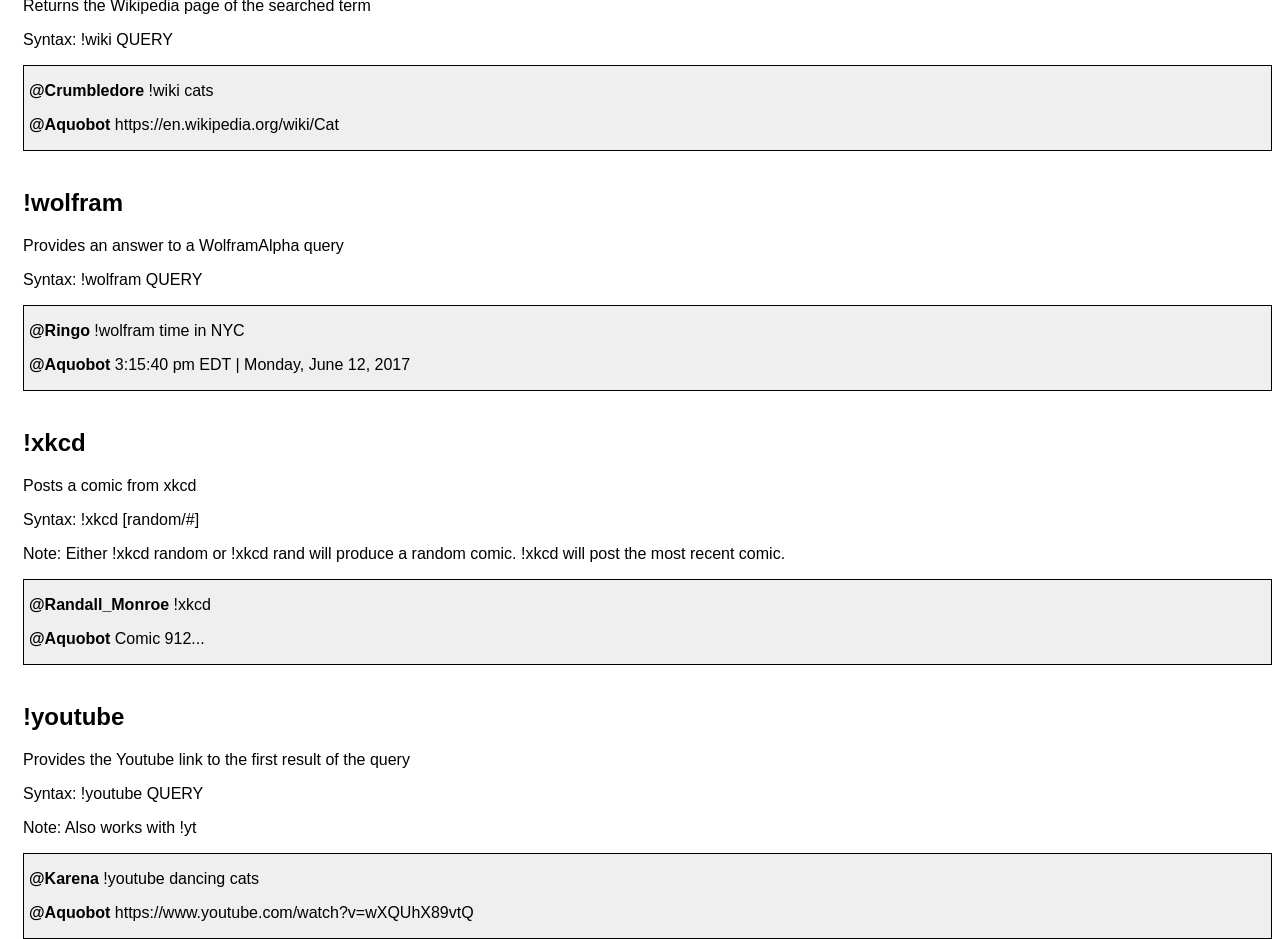
==== commit f99c84fd: "Added rockpaperscissors function" ====
--- a/index.html
+++ b/index.html
@@ -68,7 +68,8 @@
             <h2>!blackjack</h2>
             <p>Play Blackjack with the computer!</p>
             <p>Syntax: !blackjack</p>
-            <p>Note: You can see how many points you have with '!points'</p>
+            <p>Note: Also works with '!bj'</p>
+            <p>You can see how many points you have with '!points'</p>
             <div class="syntax">
                 <p><b>@Oceans11</b> !blackjack</p>
                 <p><b>@Aquobot</b> Alright, time to play blackjack!</p>
@@ -330,6 +331,17 @@
             <div class="syntax">
                 <p><b>@Ryan</b> !qw NYC</p>
                 <p><b>@Aquobot</b> [cloud emoji]</p>
+            </div>
+            <br/>
+
+            <h2>!rockpaperscissors</h2>
+            <p>Play Rock, Paper, Scissors against the computer!</p>
+            <p>Syntax: !rockpaperscissors HAND</p>
+            <p>Note: Also works with '!rps'</p>
+            <p>You can check how many points you have with '!points'</p>
+            <div class="syntax">
+                <p><b>@toe</b> !rockpaperscissors rock</p>
+                <p><b>@Aquobot</b>Rock beats Scissors, you win!</p>
             </div>
             <br/>
 
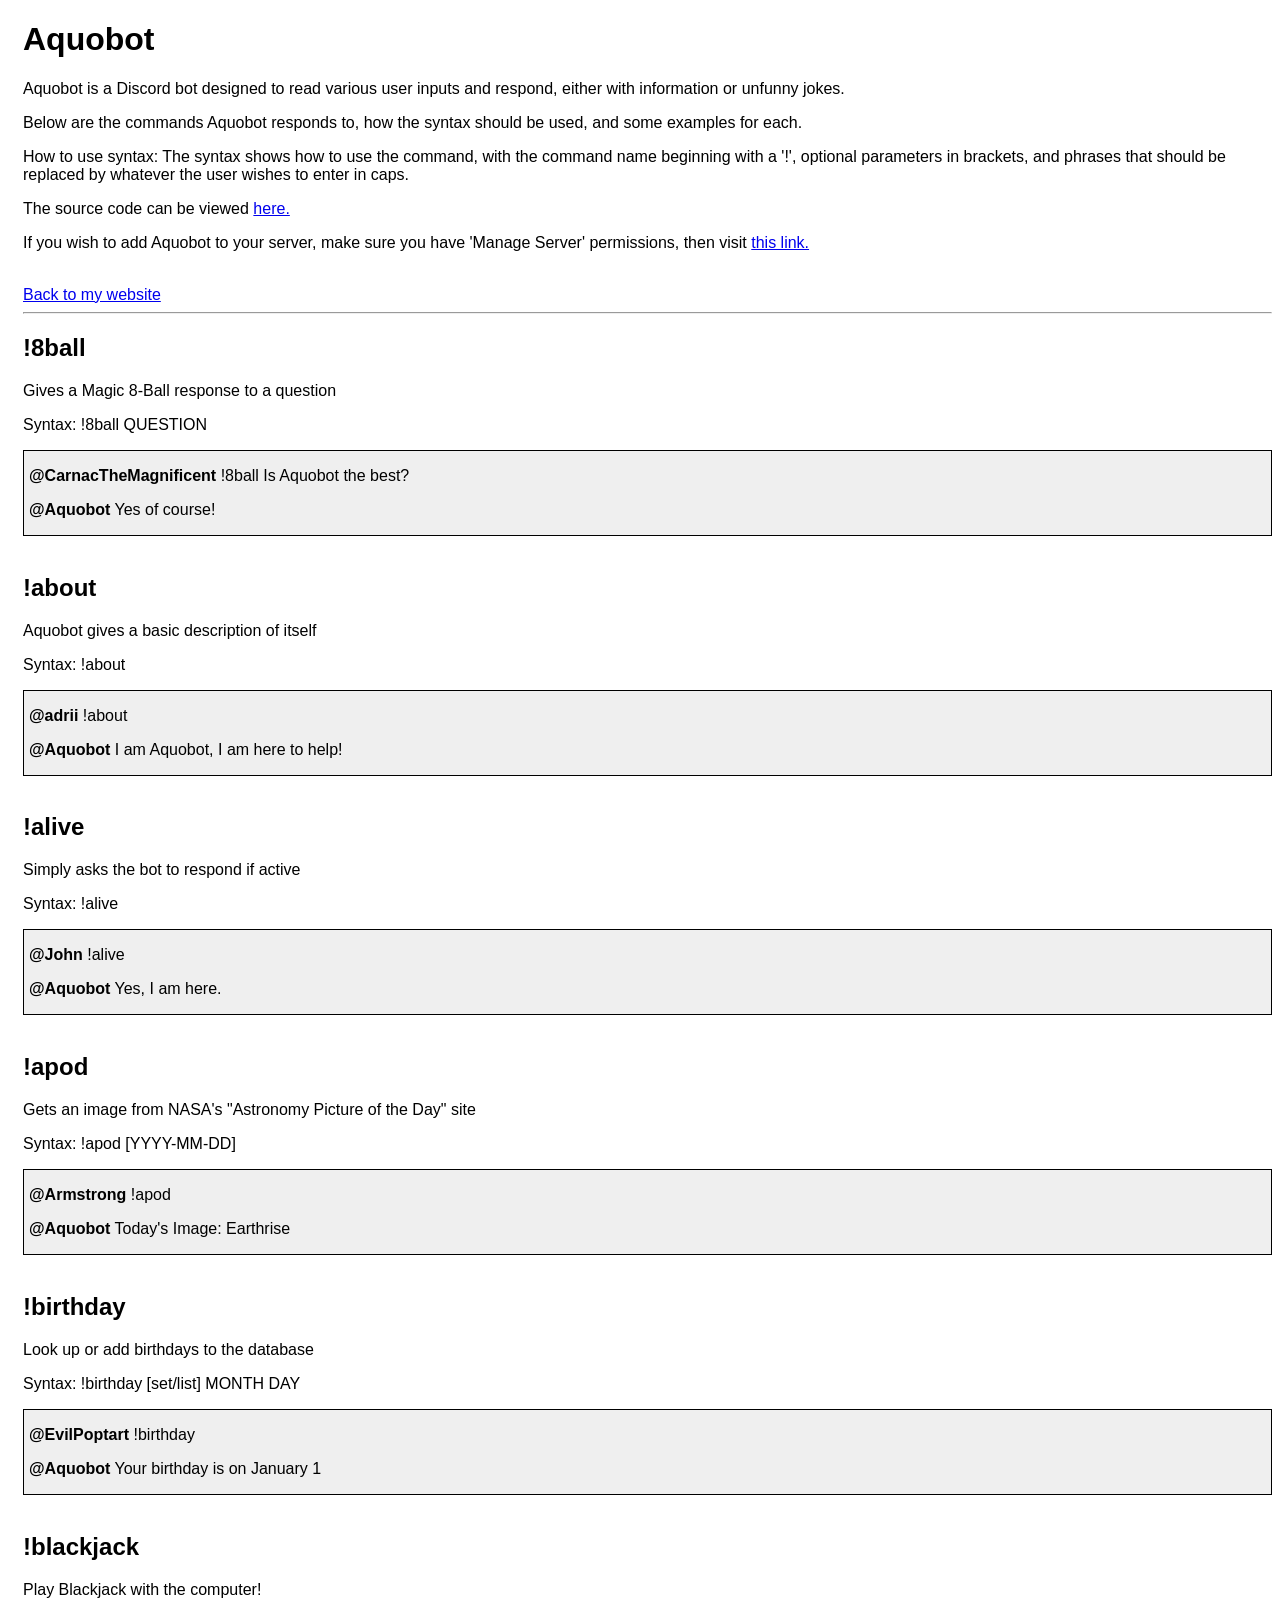
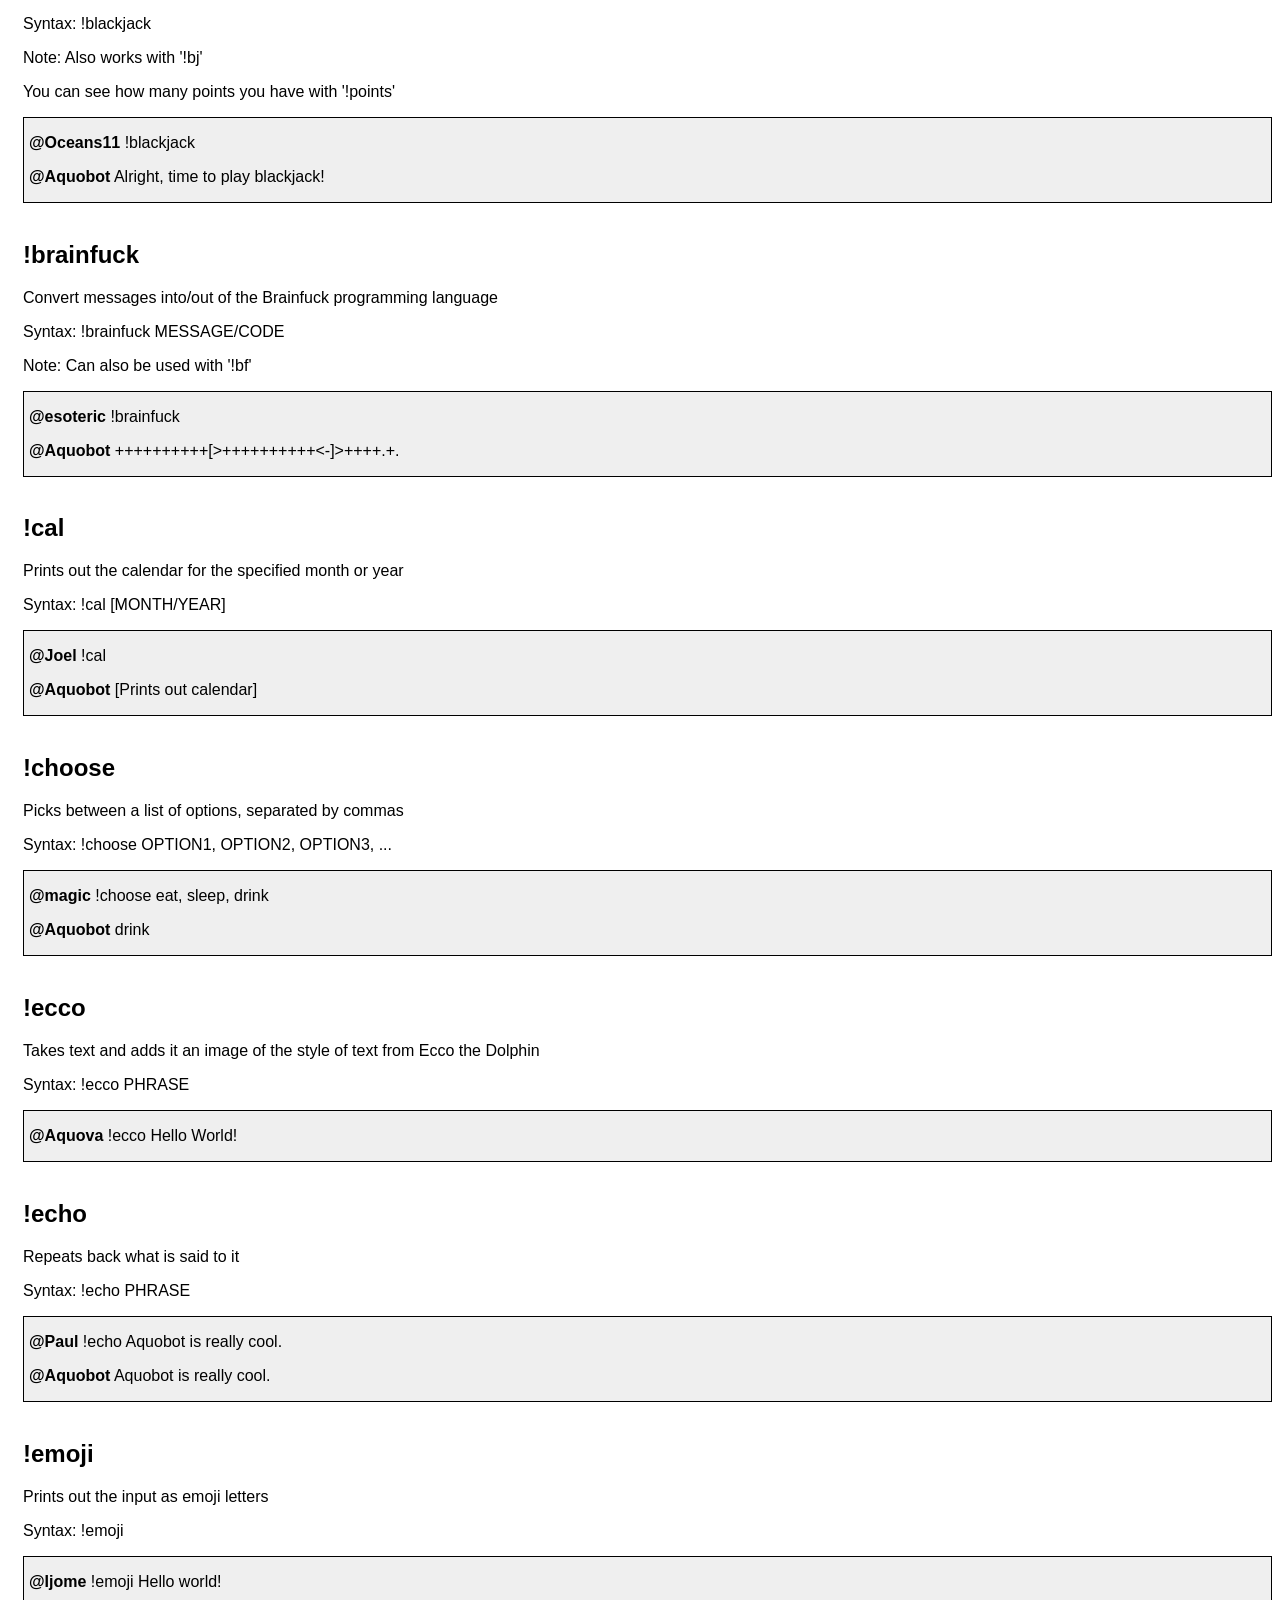
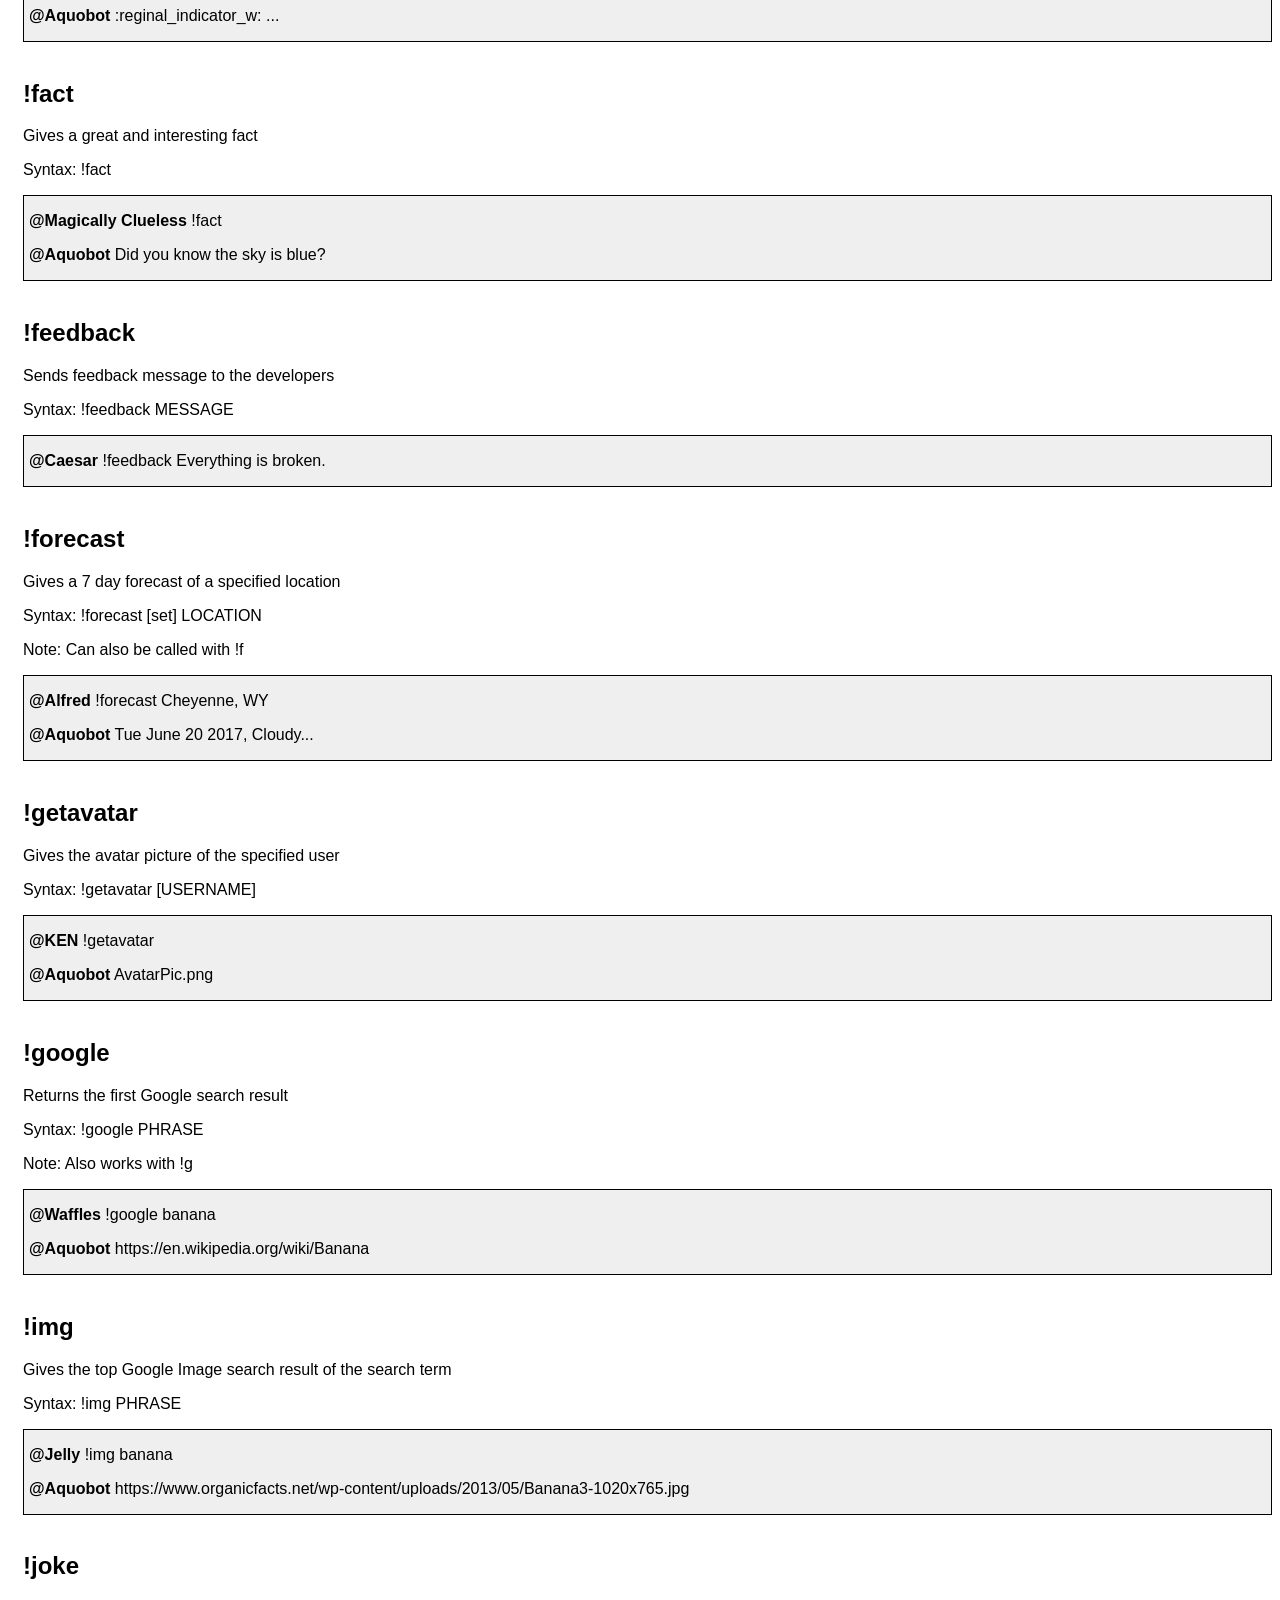
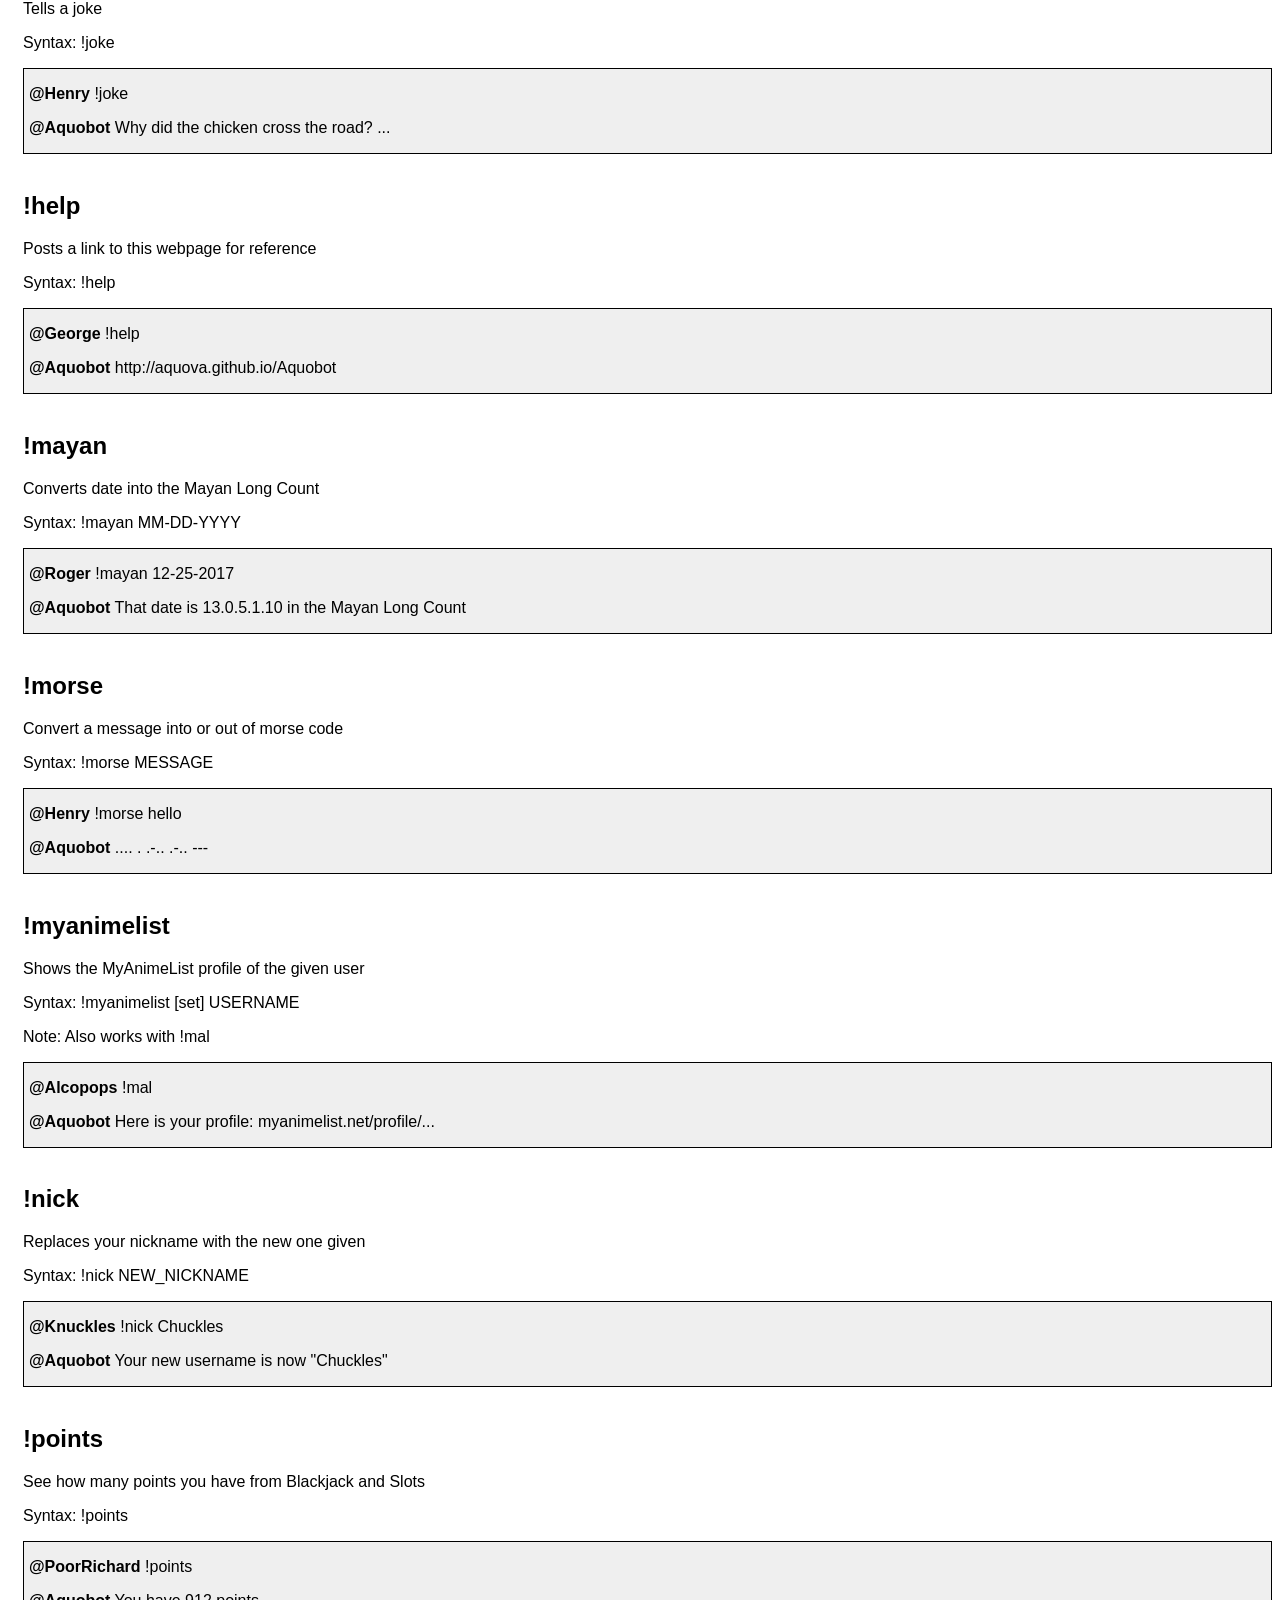
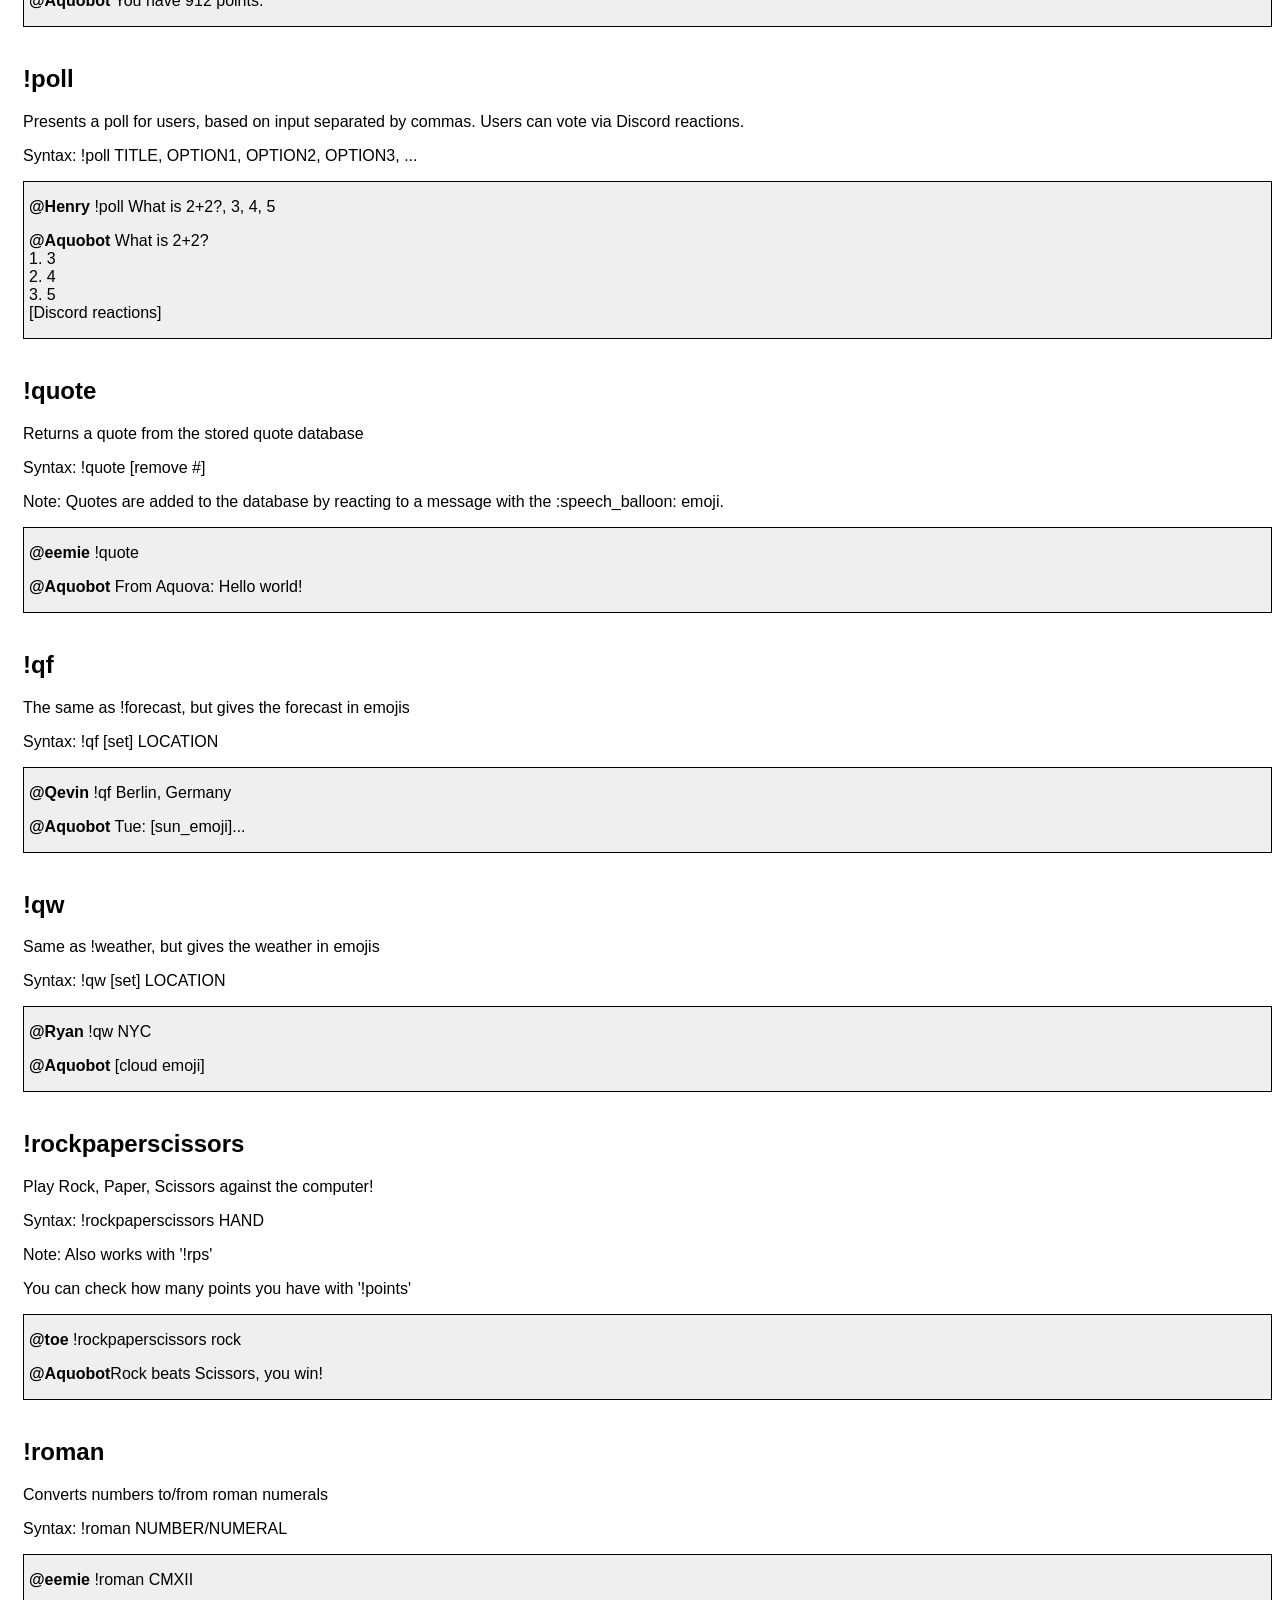
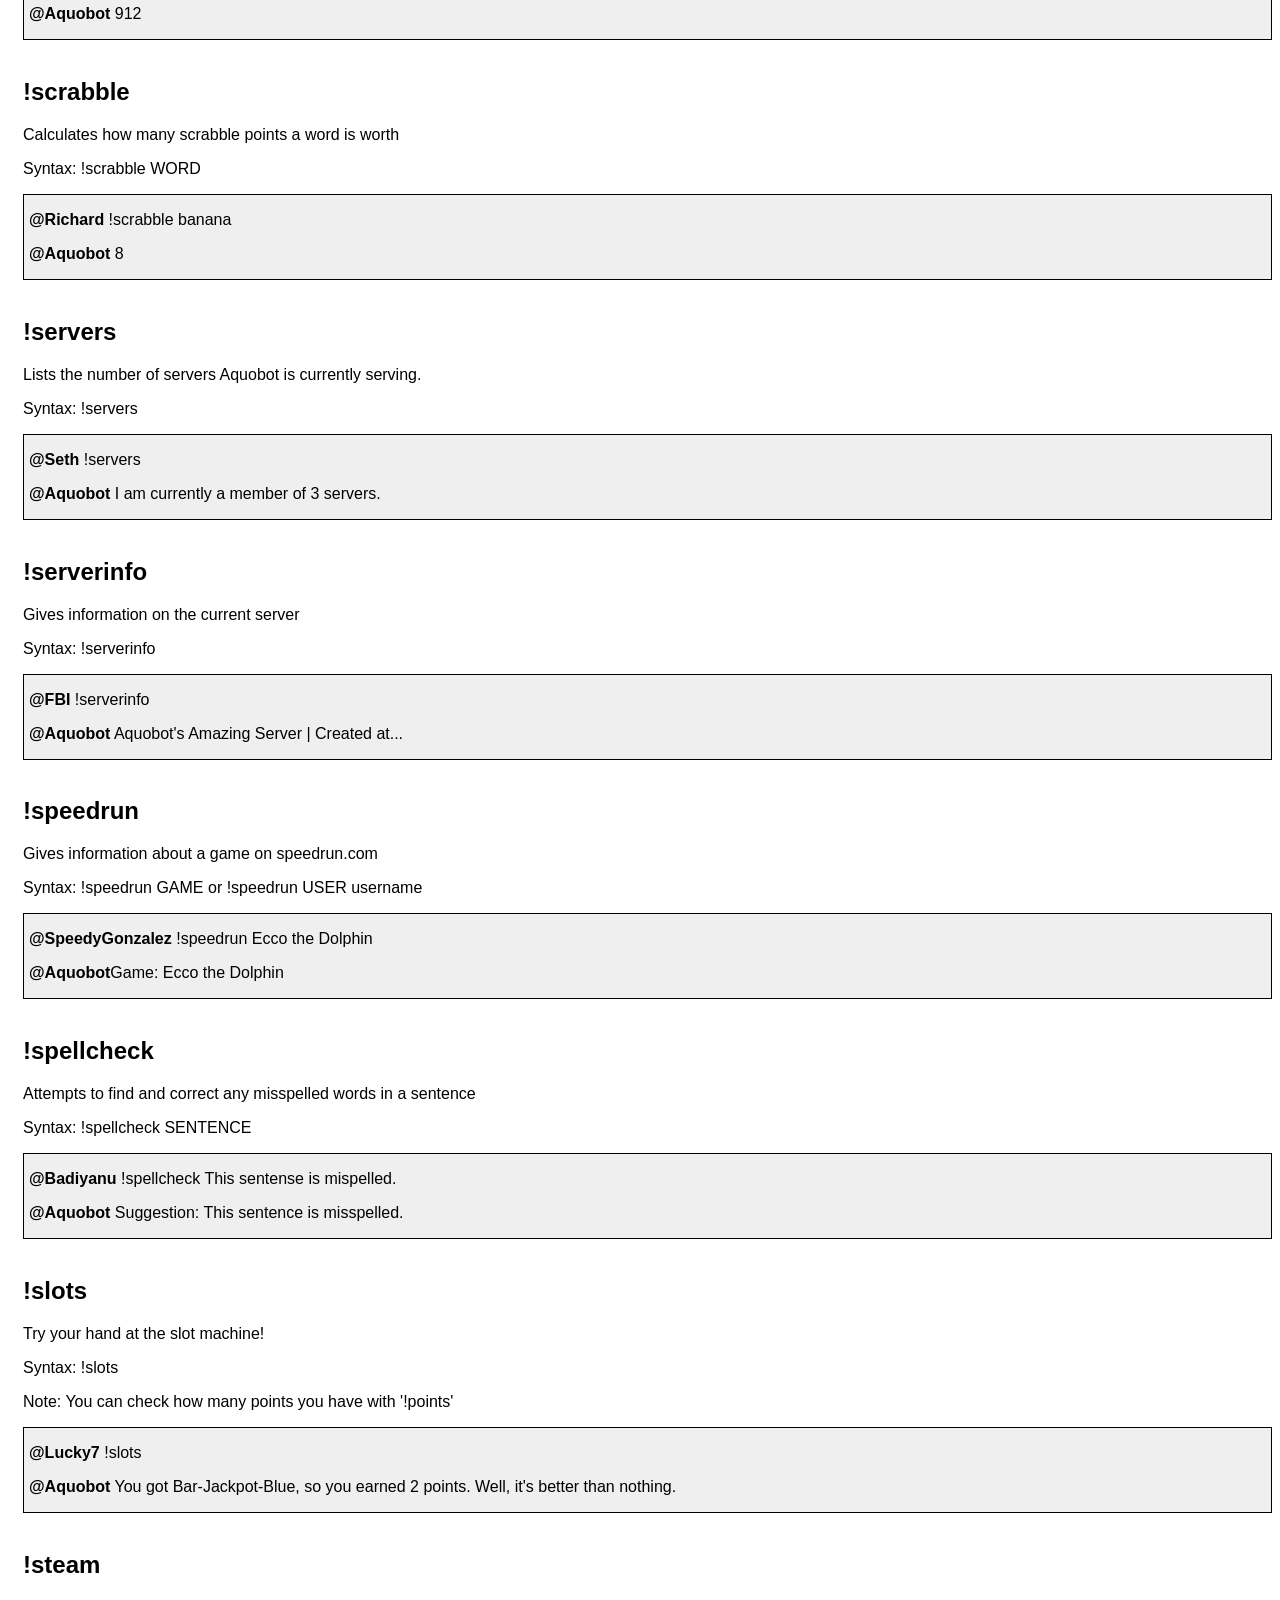
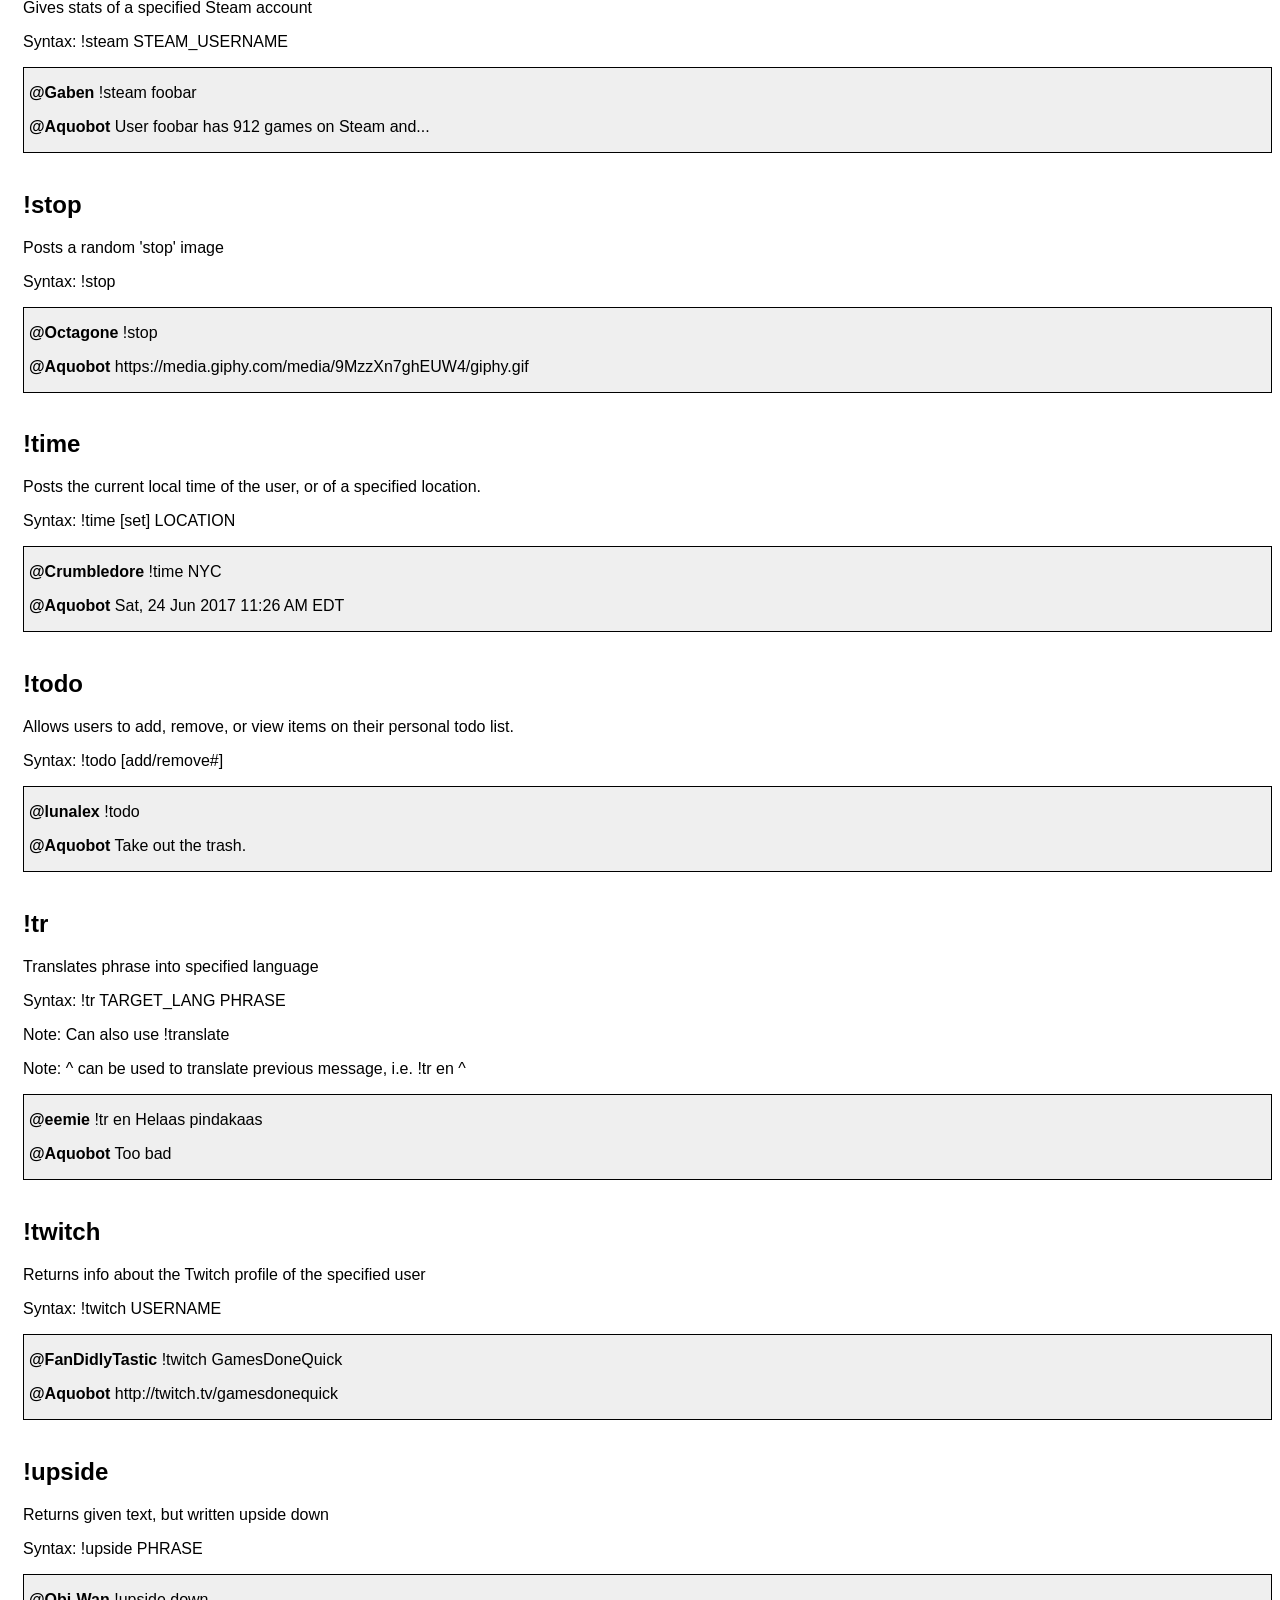
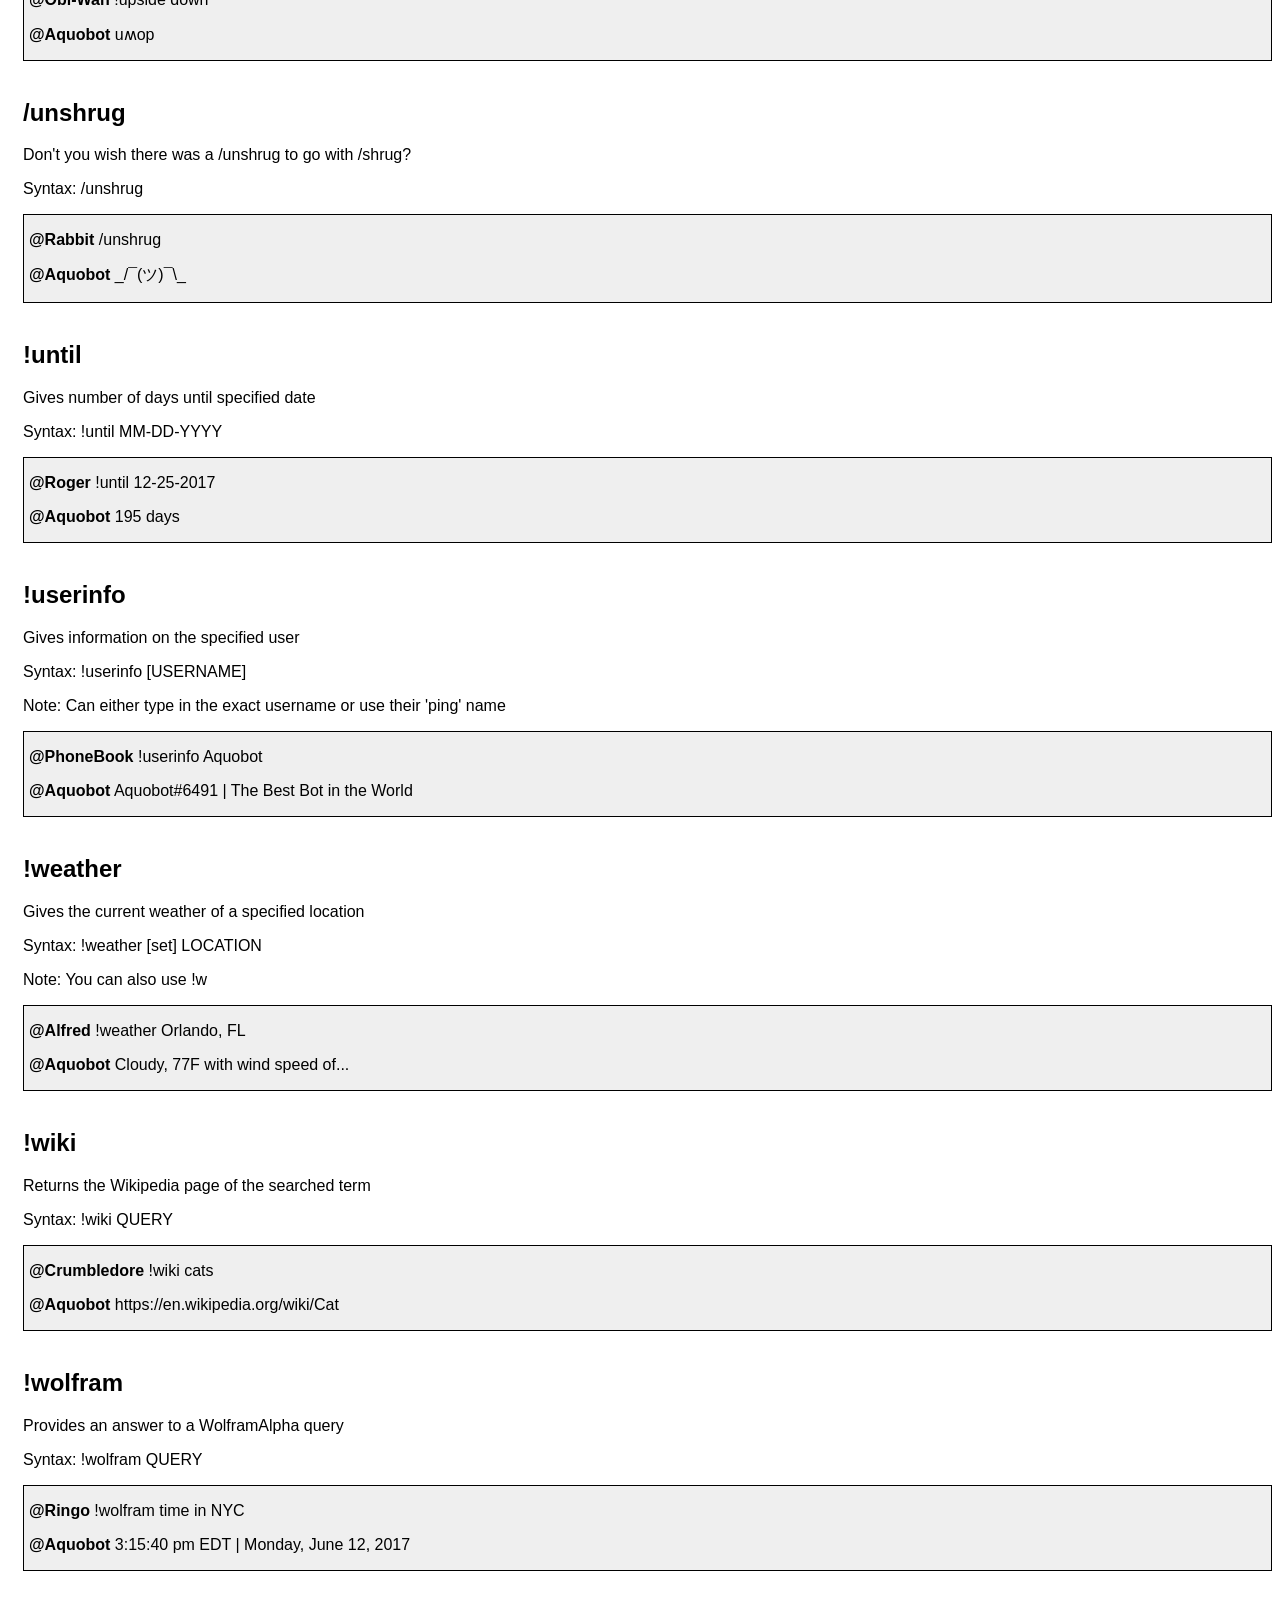
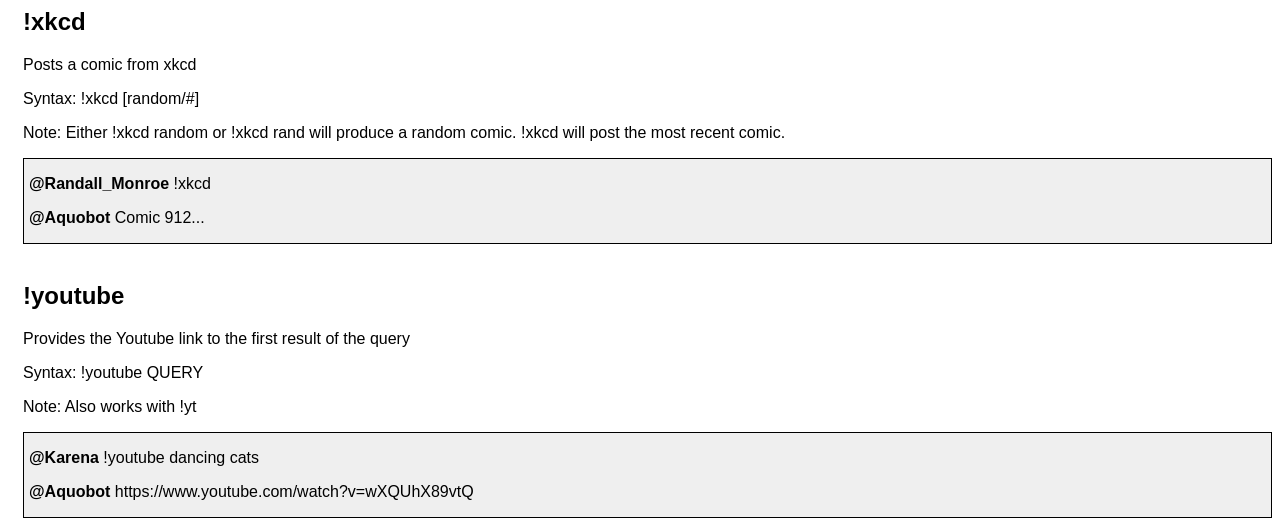
==== commit 7278ab10: "Removed broken or unpopular commands" ====
--- a/index.html
+++ b/index.html
@@ -104,16 +104,6 @@
             </div>
             <br/>
 
-            <h2>!deletethis</h2>
-            <p>Posts the .gif of Eggman holding the 'delete this' sign</p>
-            <p>Syntax: !deletethis</p>
-            <p>Note: Also works with !dt</p>
-            <div class="syntax">
-                <p><b>@Sanik</b> !deletethis</p>
-                <p><b>@Aquobot</b> https://cdn.discordapp.com/attachments/214906642741854210/353702529277886471/delete_this.gif</p>
-            </div>
-            <br/>
-
             <h2>!ecco</h2>
             <p>Takes text and adds it an image of the style of text from Ecco the Dolphin</p>
             <p>Syntax: !ecco PHRASE</p>
@@ -195,16 +185,6 @@
             </div>
             <br/>
 
-            <h2>!iss</h2>
-            <p>Returns the current location of the International Space Station (ISS)</p>
-            <p>Syntax: !iss</p>
-            <p>Planned features: Better location detection, next flyover of your location</p>
-            <div class="syntax">
-                <p><b>@Armstrong</b> !iss</p>
-                <p><b>@Aquobot</b> At 2017-07-22 12:14:34 the International Space Station is located at -22.3647, 2.9072</p>
-            </div>
-            <br/>
-
             <h2>!joke</h2>
             <p>Tells a joke</p>
             <p>Syntax: !joke</p>
@@ -220,25 +200,6 @@
             <div class="syntax">
                 <p><b>@George</b> !help</p>
                 <p><b>@Aquobot</b> http://aquova.github.io/Aquobot</p>
-            </div>
-            <br/>
-
-            <h2>!lovecalc</h2>
-            <p>Gives the compatibility of two people. Totally not bogus.</p>
-            <p>Note: Can also be used with !lc</p>
-            <p>Syntax: !lovecalc NAME1 NAME2</p>
-            <div class="syntax">
-                <p><b>@Mayo</b> !lovecalc Ketchup Mustard</p>
-                <p><b>@Aquobot</b> Those two are 100% compatible!</p>
-            </div>
-            <br/>
-
-            <h2>!mathfact</h2>
-            <p>Gives mathmatical facts about a given number</p>
-            <p>Syntax: !mathfact INTEGER</p>
-            <div class="syntax">
-                <p><b>@Meebles</b> !mathfact 912</p>
-                <p><b>@Aquobot</b> Did you know 912 is the best number?</p>
             </div>
             <br/>
 
@@ -276,15 +237,6 @@
             <div class="syntax">
                 <p><b>@Knuckles</b> !nick Chuckles</p>
                 <p><b>@Aquobot</b> Your new username is now "Chuckles"</p>
-            </div>
-            <br/>
-
-            <h2>!pin</h2>
-            <p>Pins the most recent post by the specified user</p>
-            <p>Syntax: !pin USERNAME</p>
-            <p>Note: You can also pin a message by reacting to it with the :pushpin: emoji</p>
-            <div class="syntax">
-                <p><b>@James</b> !pin Aquova</p>
             </div>
             <br/>
 
@@ -456,15 +408,6 @@
             </div>
             <br/>
 
-            <h2>!trapcard</h2>
-            <p>Posts the image of the 'Bitch Hold On' trap card</p>
-            <p>Syntax: !trapcard</p>
-            <div class="syntax">
-                <p><b>@Yugi</b> !trapcard</p>
-                <p><b>@Aquobot</b> https://pbs.twimg.com/media/CXnDzNFWAAA70wX.jpg</p>
-            </div>
-            <br/>
-
             <h2>!twitch</h2>
             <p>Returns info about the Twitch profile of the specified user</p>
             <p>Syntax: !twitch USERNAME</p>
@@ -511,14 +454,6 @@
             </div>
             <br/>
 
-            <h2>!wait</h2>
-            <p>Posts an image of Kirby waiting</p>
-            <div class="syntax">
-                <p><b>@KNDLR</b> !wait</p>
-                <p><b>@Aquobot</b> https://cdn.discordapp.com/attachments/296752525615431680/417678219408310283/8c9.png</p>
-            </div>
-            <br/>
-
             <h2>!weather</h2>
             <p>Gives the current weather of a specified location</p>
             <p>Syntax: !weather [set] LOCATION</p>
@@ -529,16 +464,6 @@
             </div>
             <br/>
 
-            <h2>!whatpulse</h2>
-            <p>Gives the statistics of a user's WhatPulse account</p>
-            <p>Syntax: !whatpulse [set] USERNAME</p>
-            <p>Note: Also works with !wp</p>
-            <div class="syntax">
-                <p><b>@Ruby</b> !whatpulse</p>
-                <p><b>@Aquobot</b> You have pressed 9120 keys, etc...</p>
-            </div>
-            <br/>
-
             <h2>!wiki</h2>
             <p>Returns the Wikipedia page of the searched term</p>
             <p>Syntax: !wiki QUERY</p>
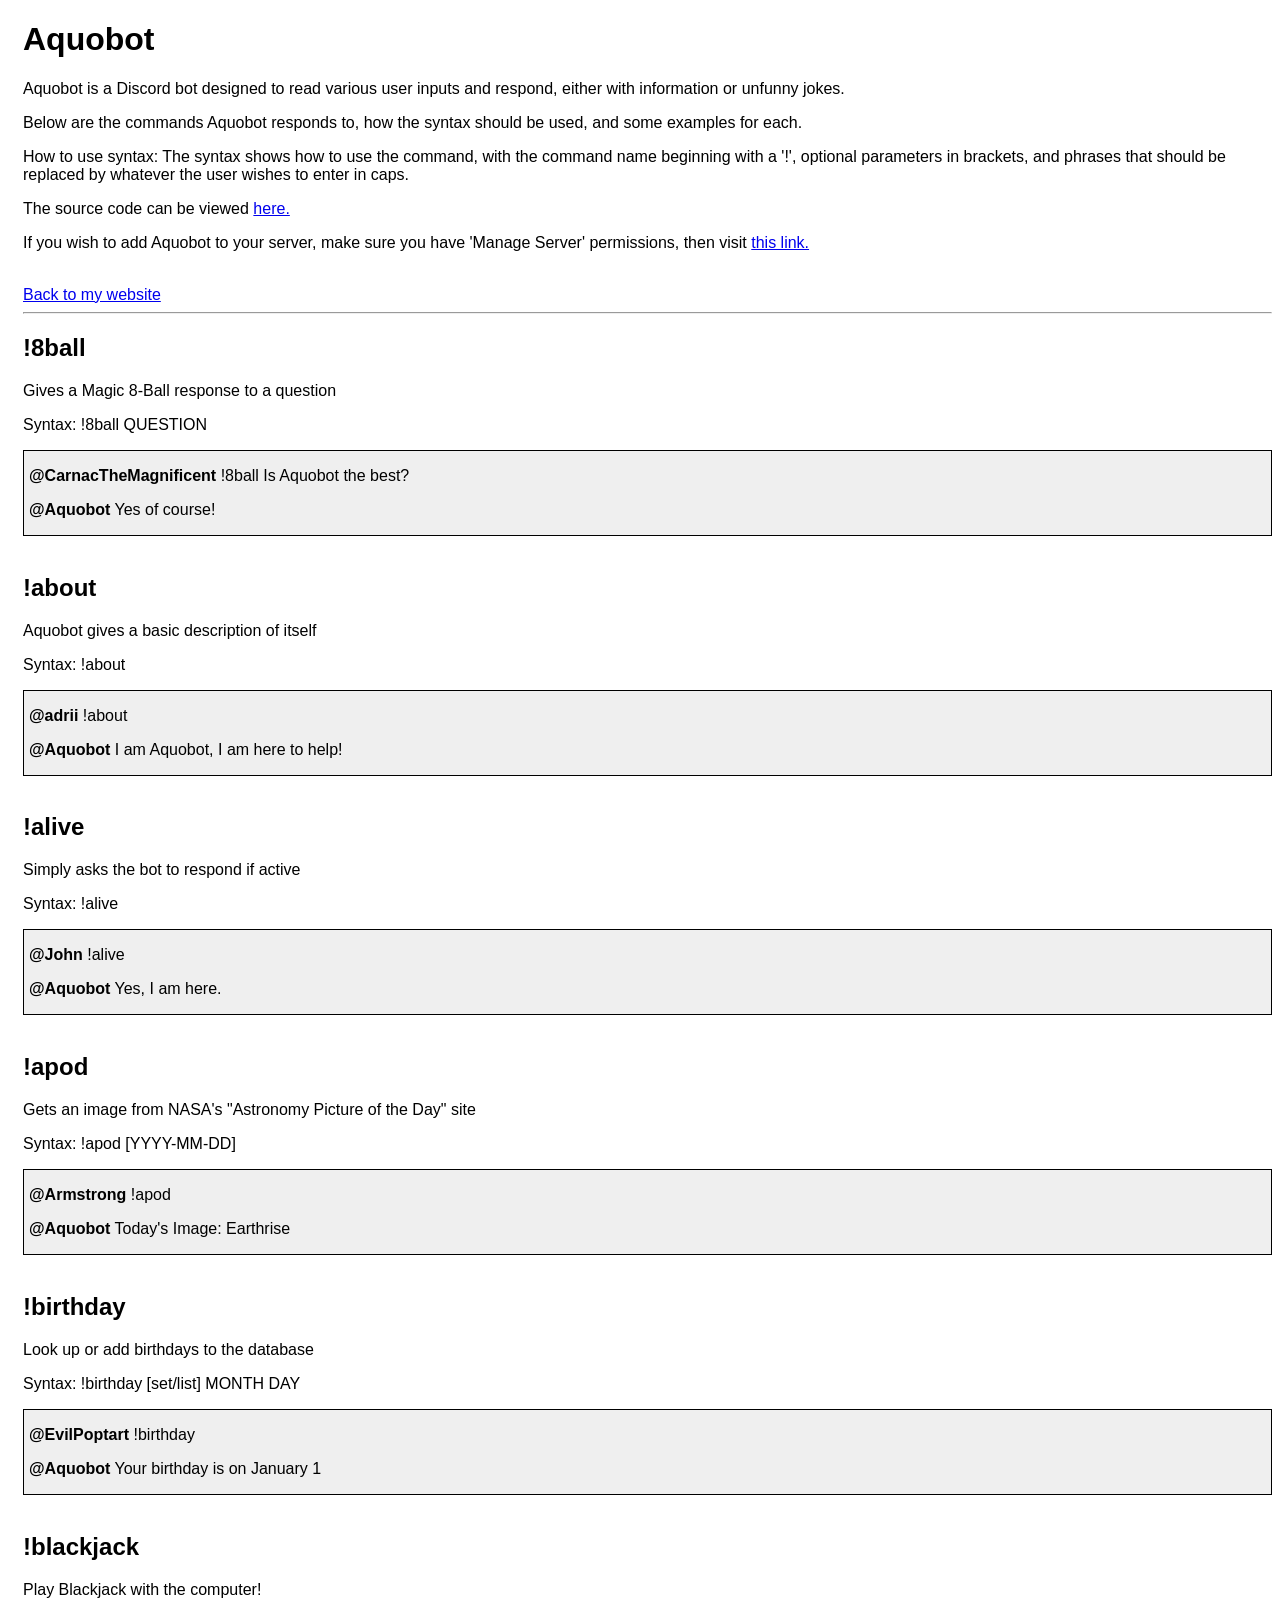
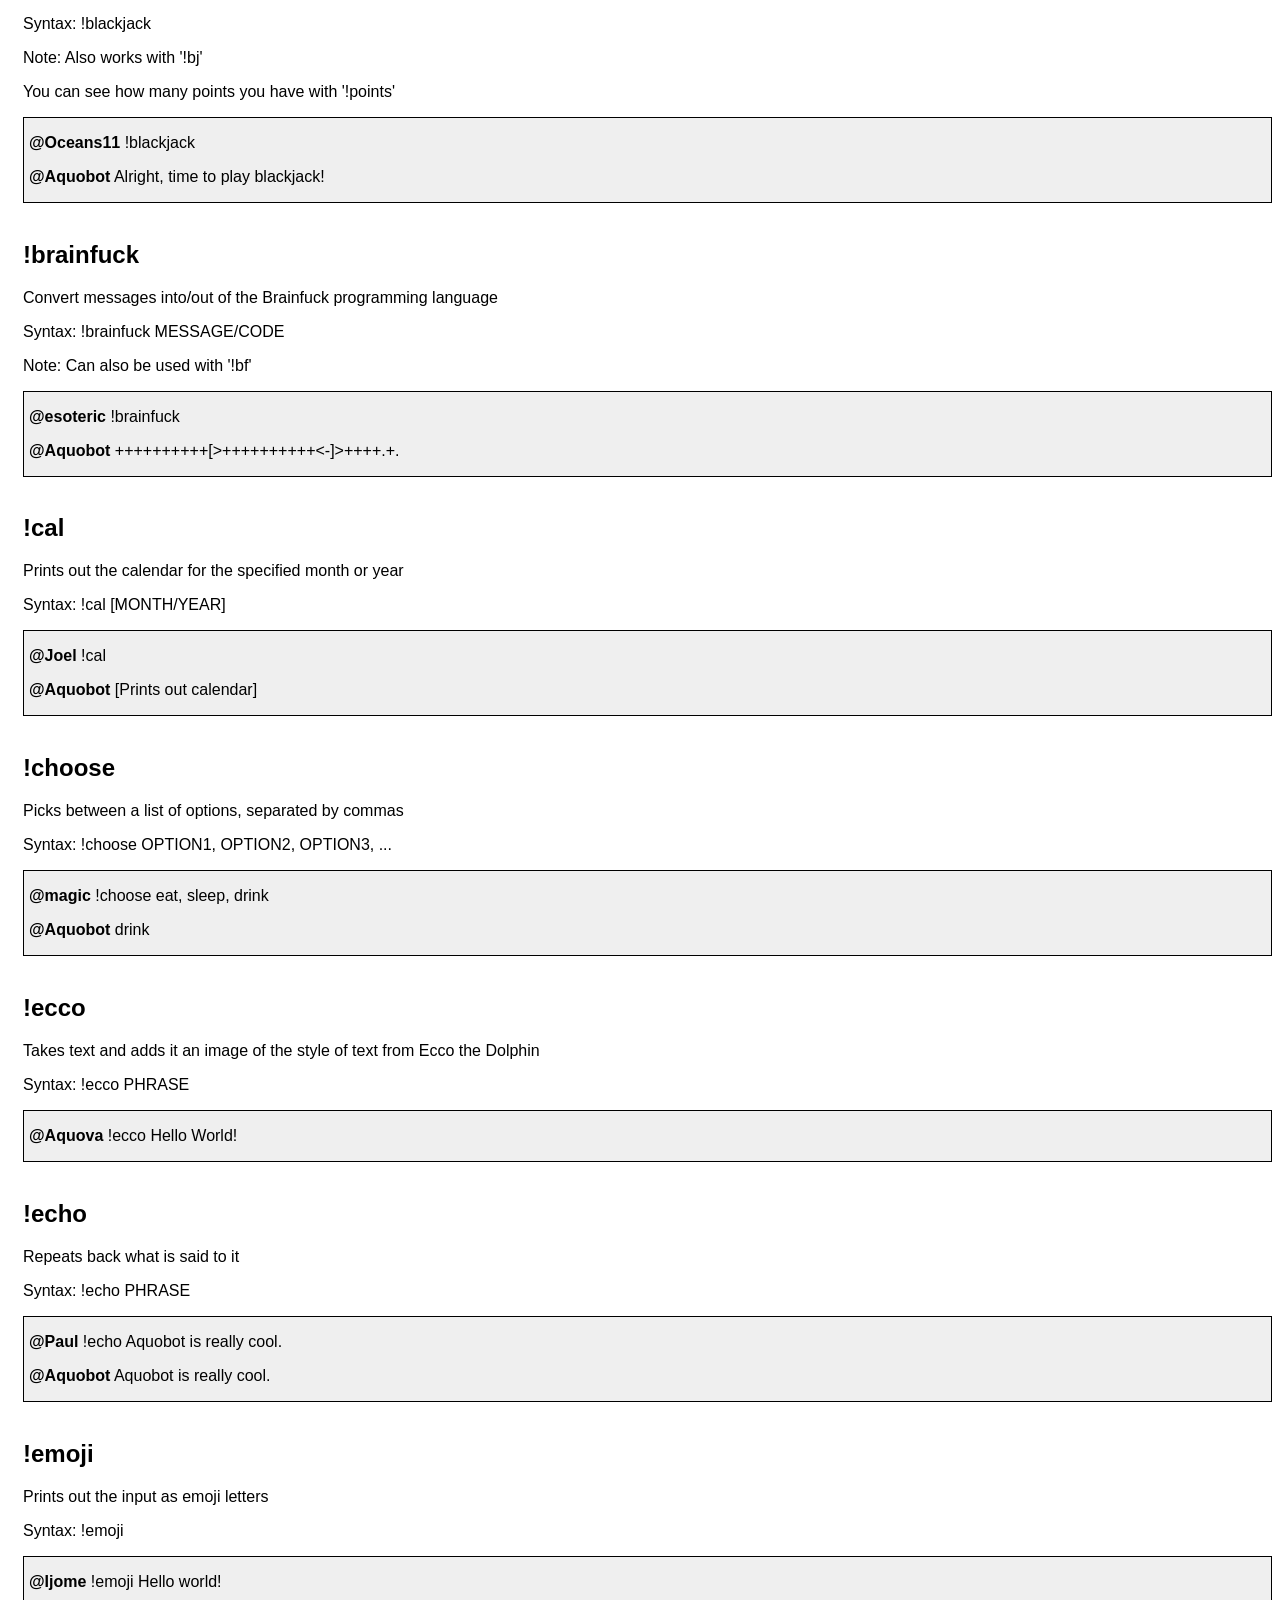
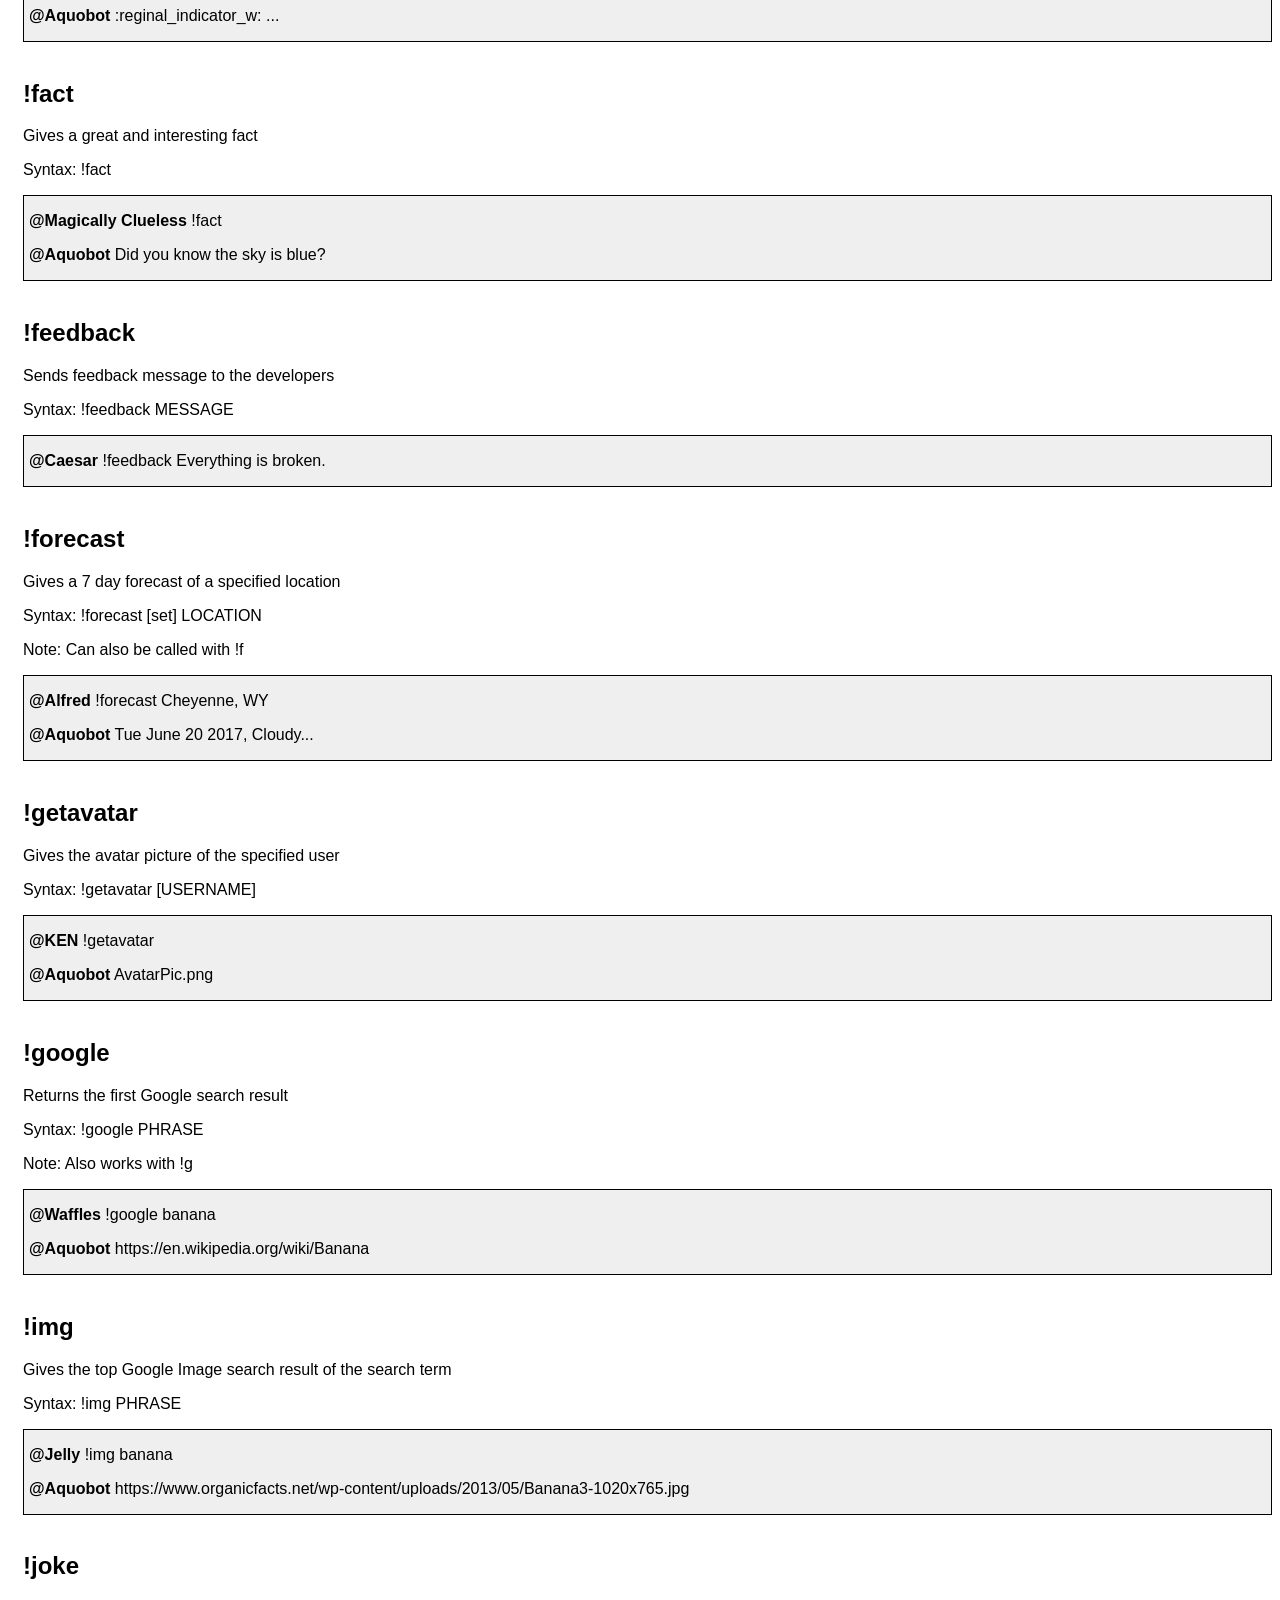
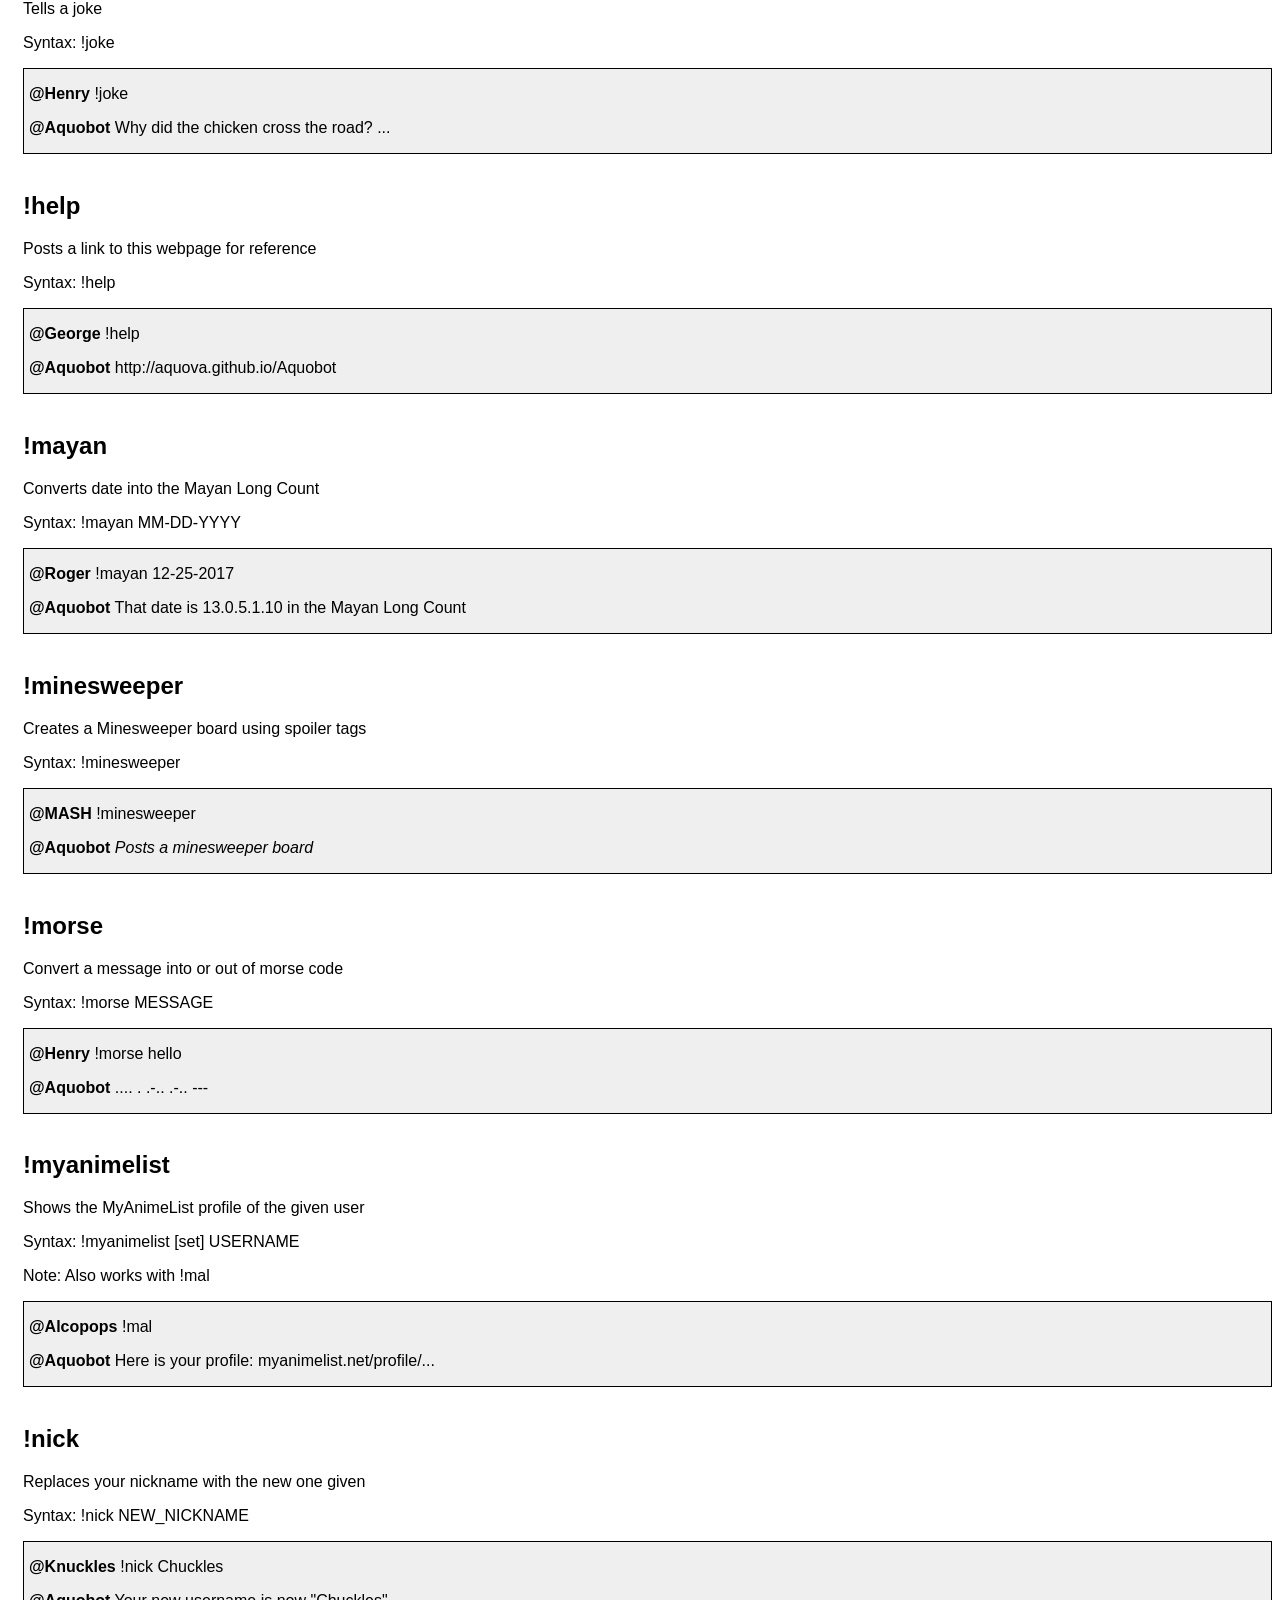
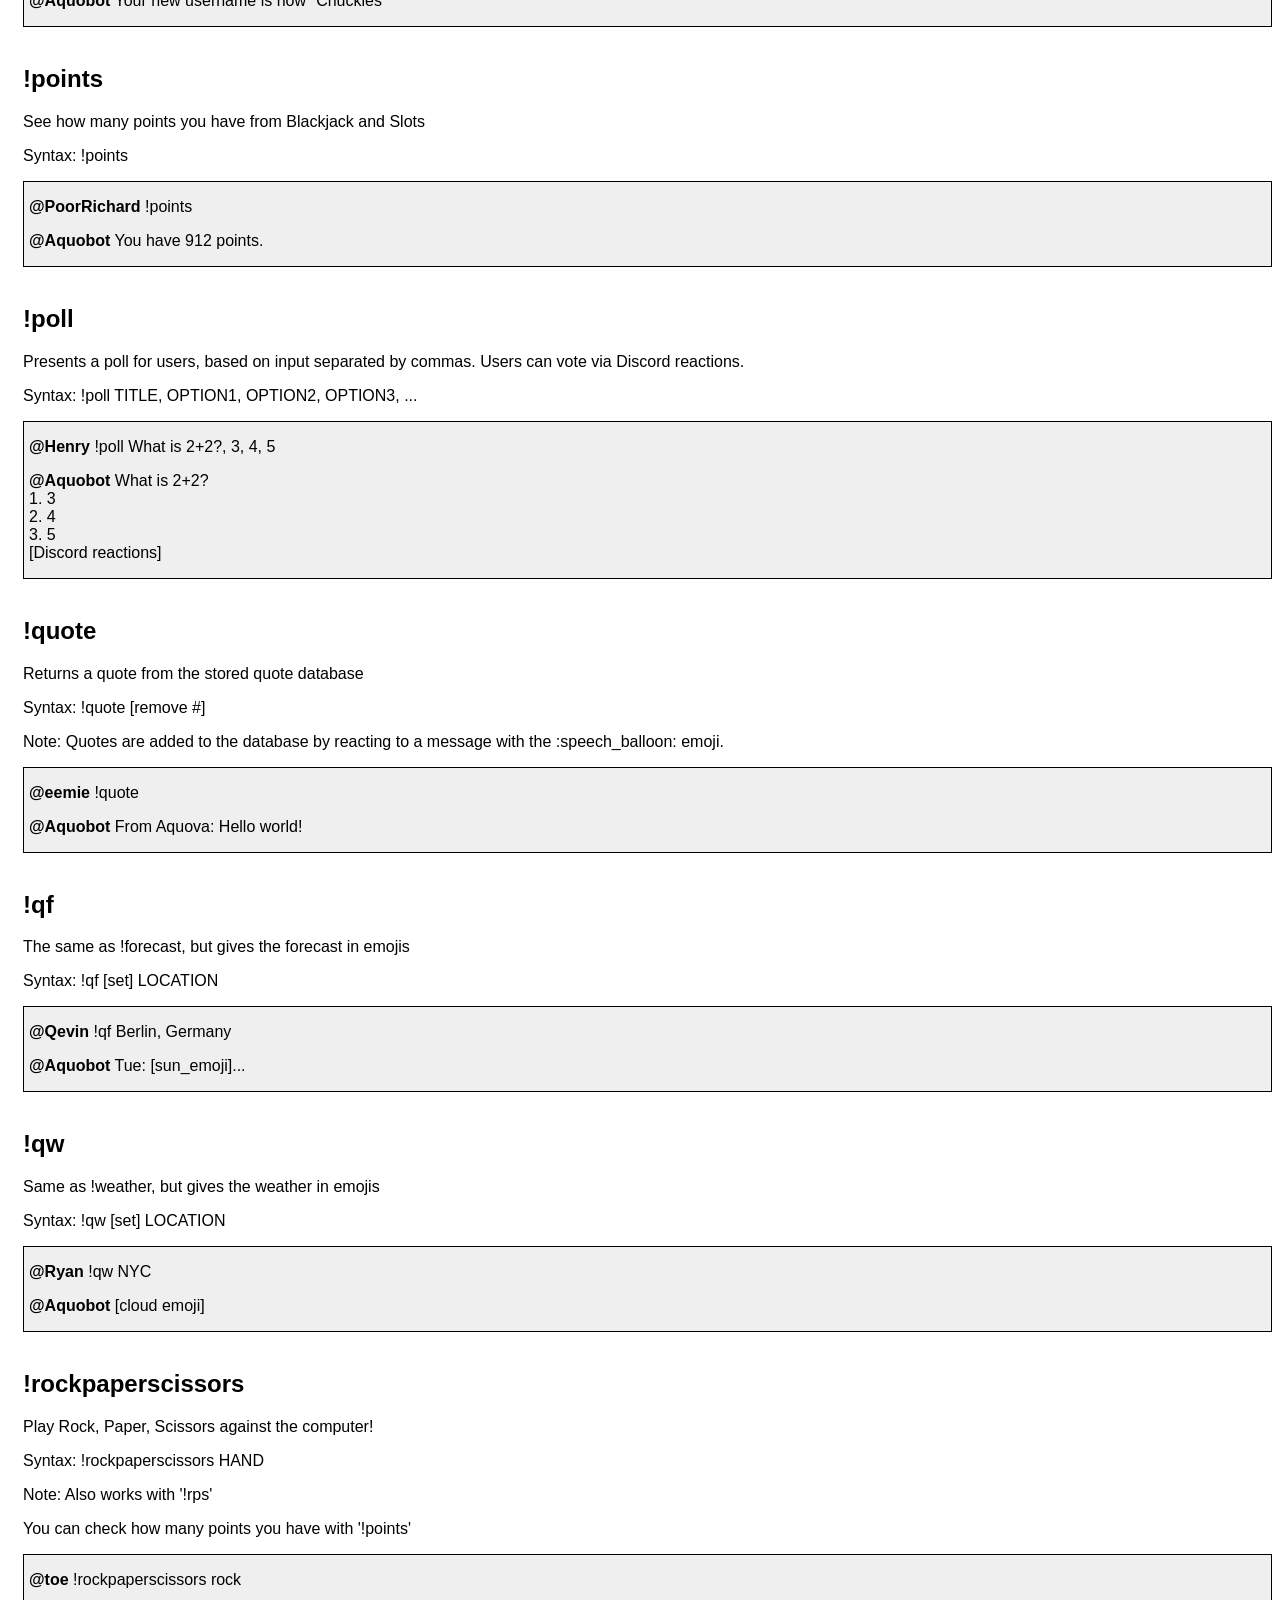
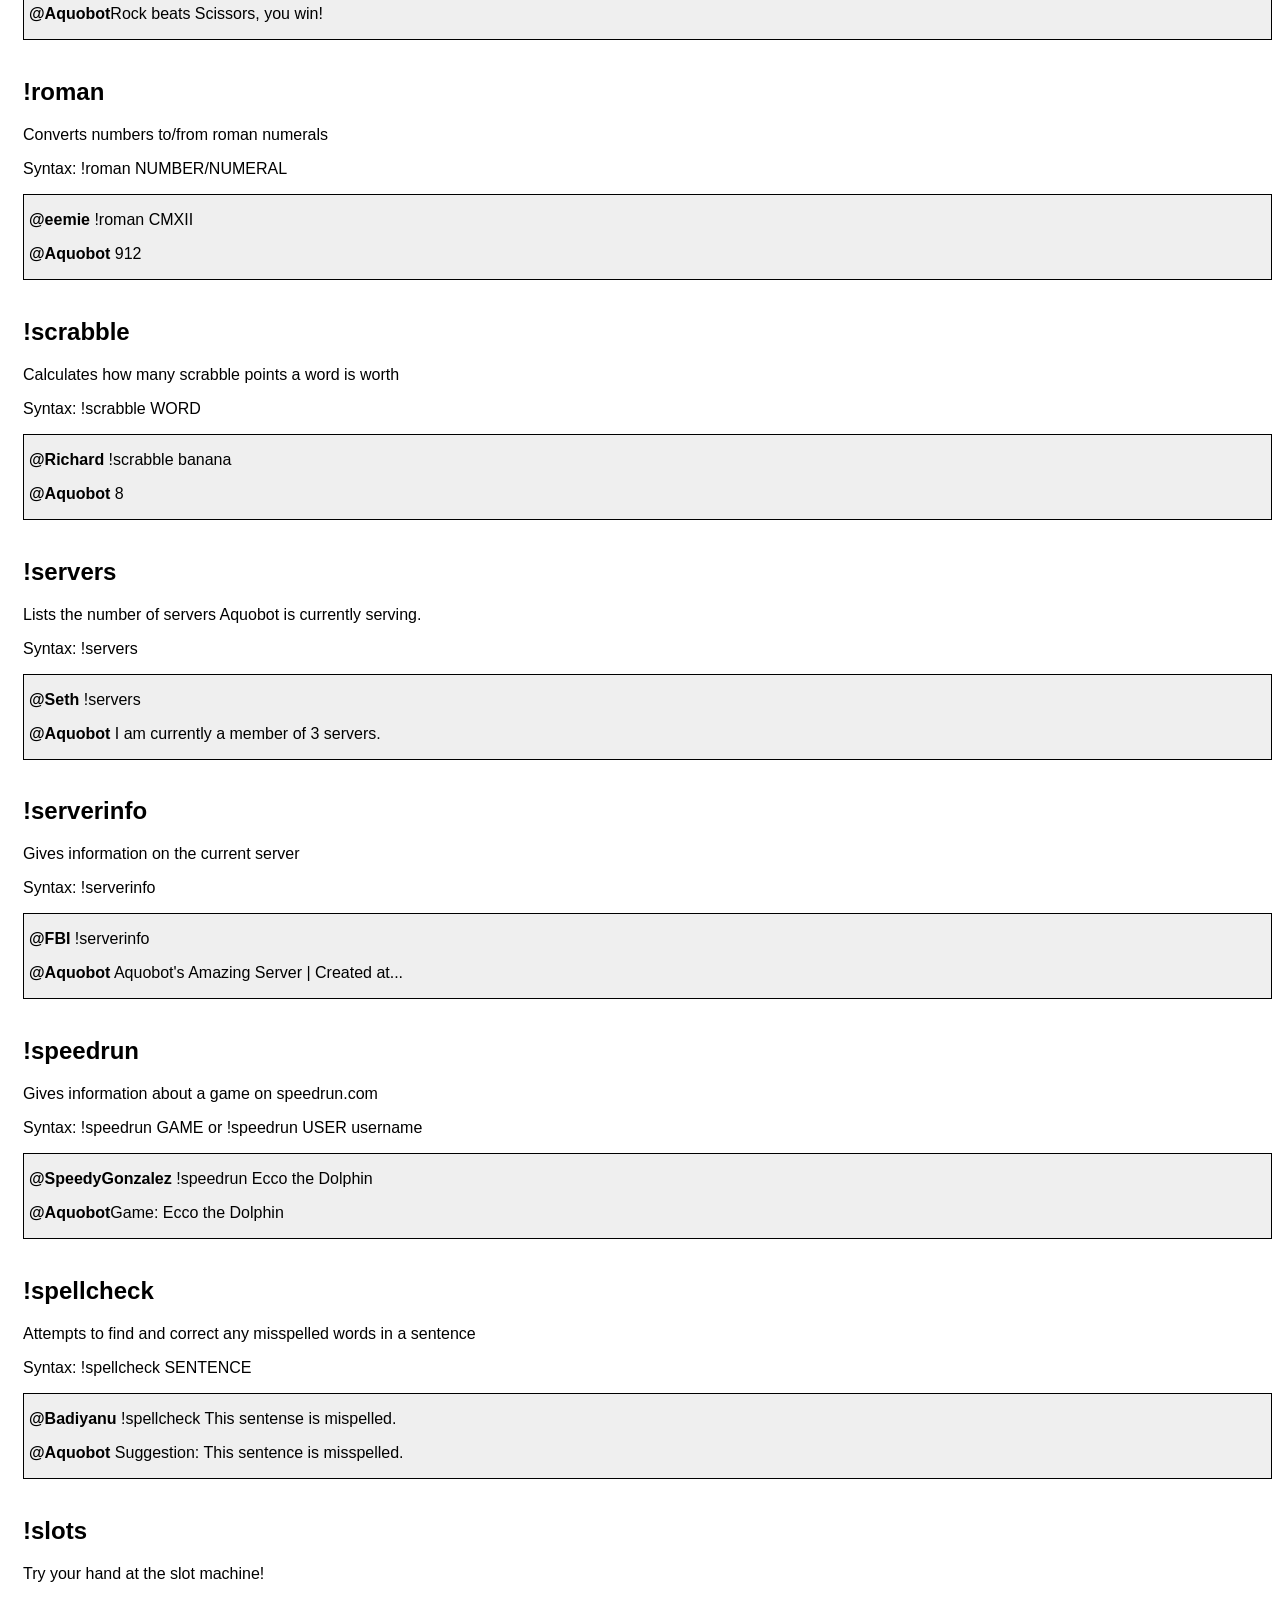
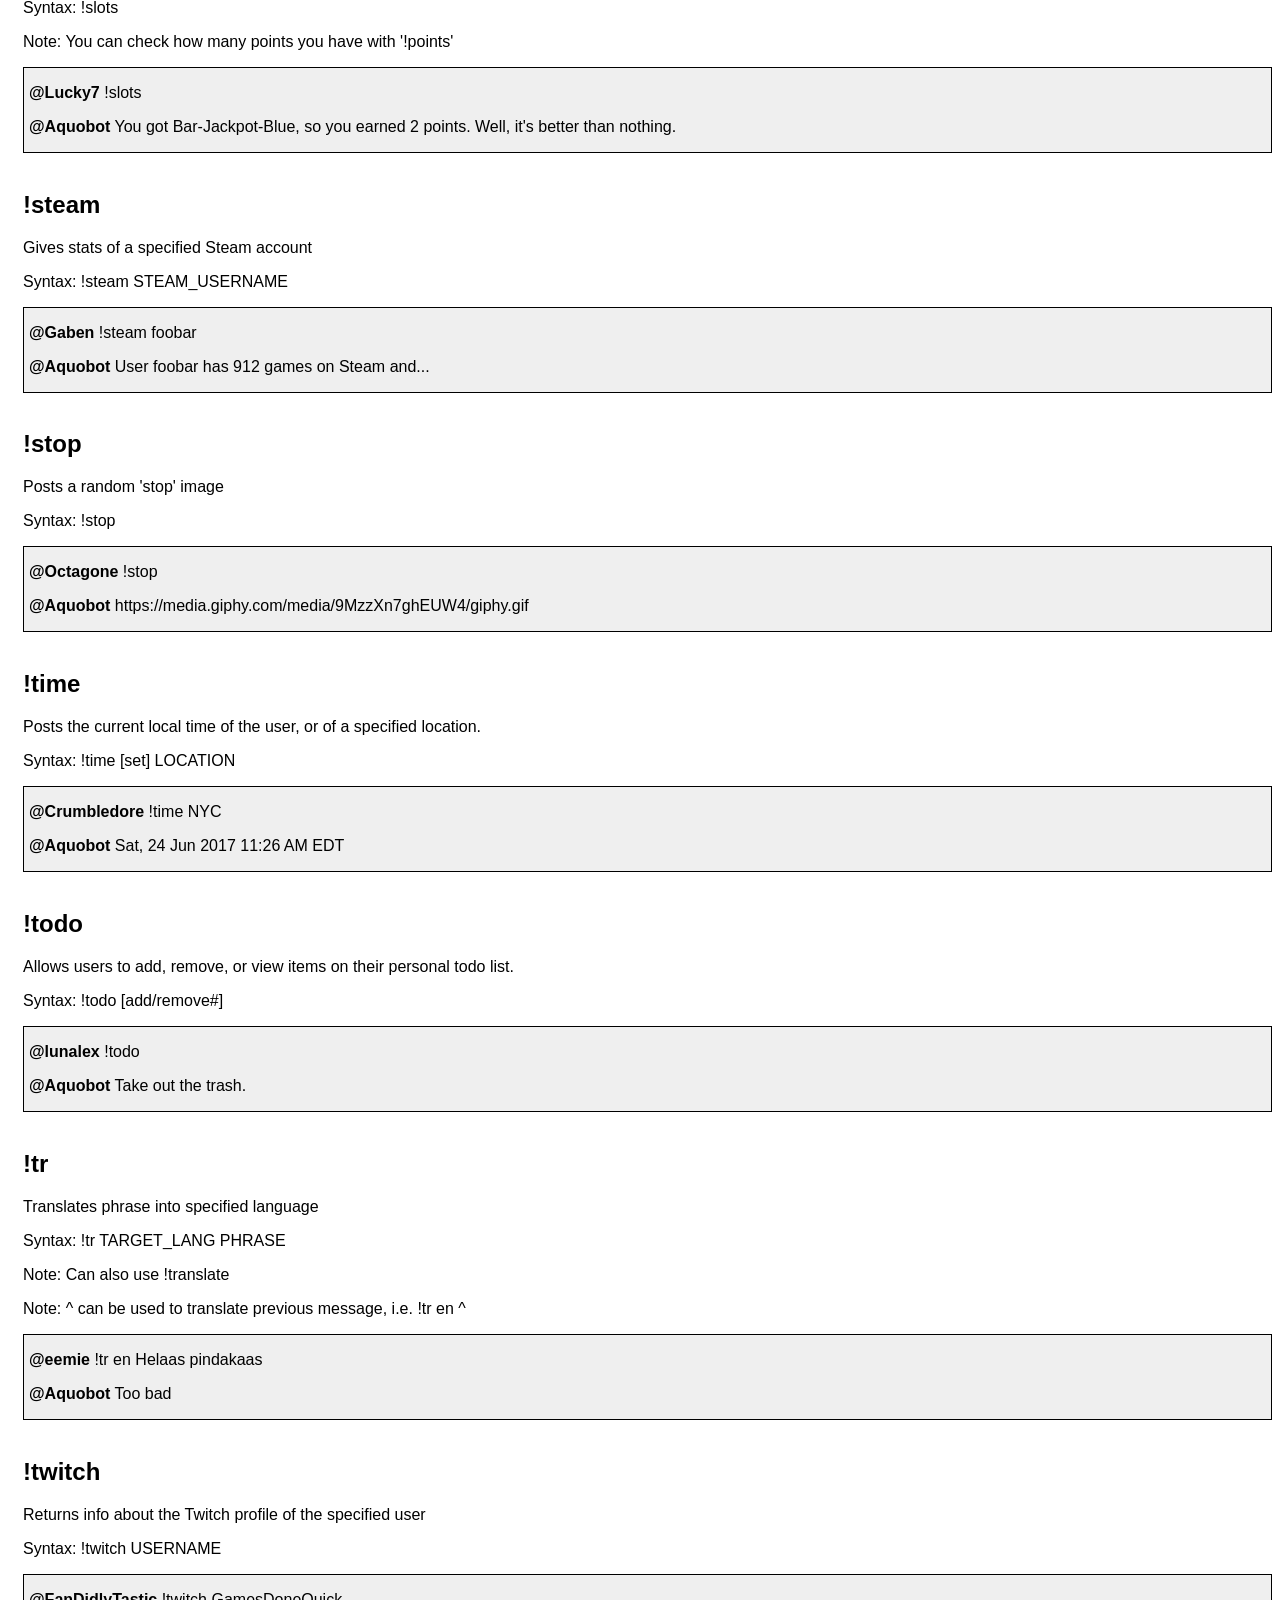
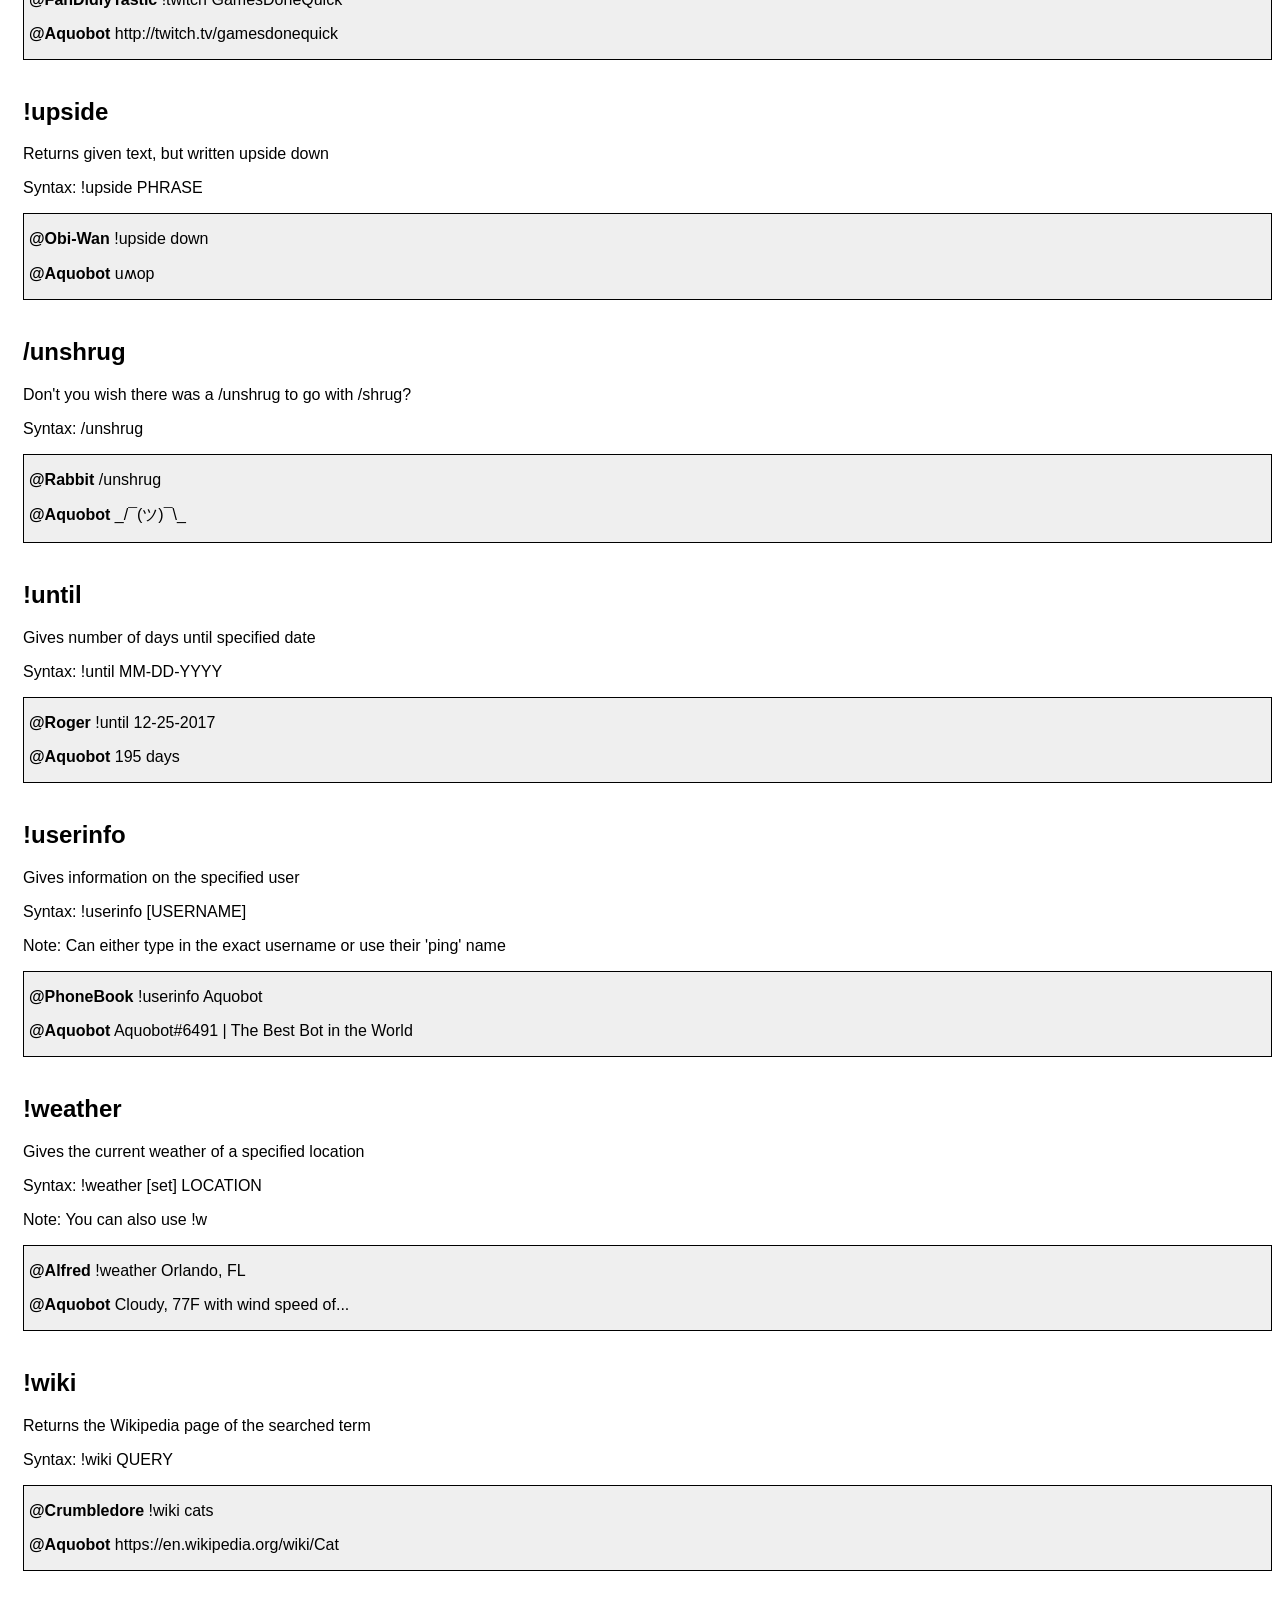
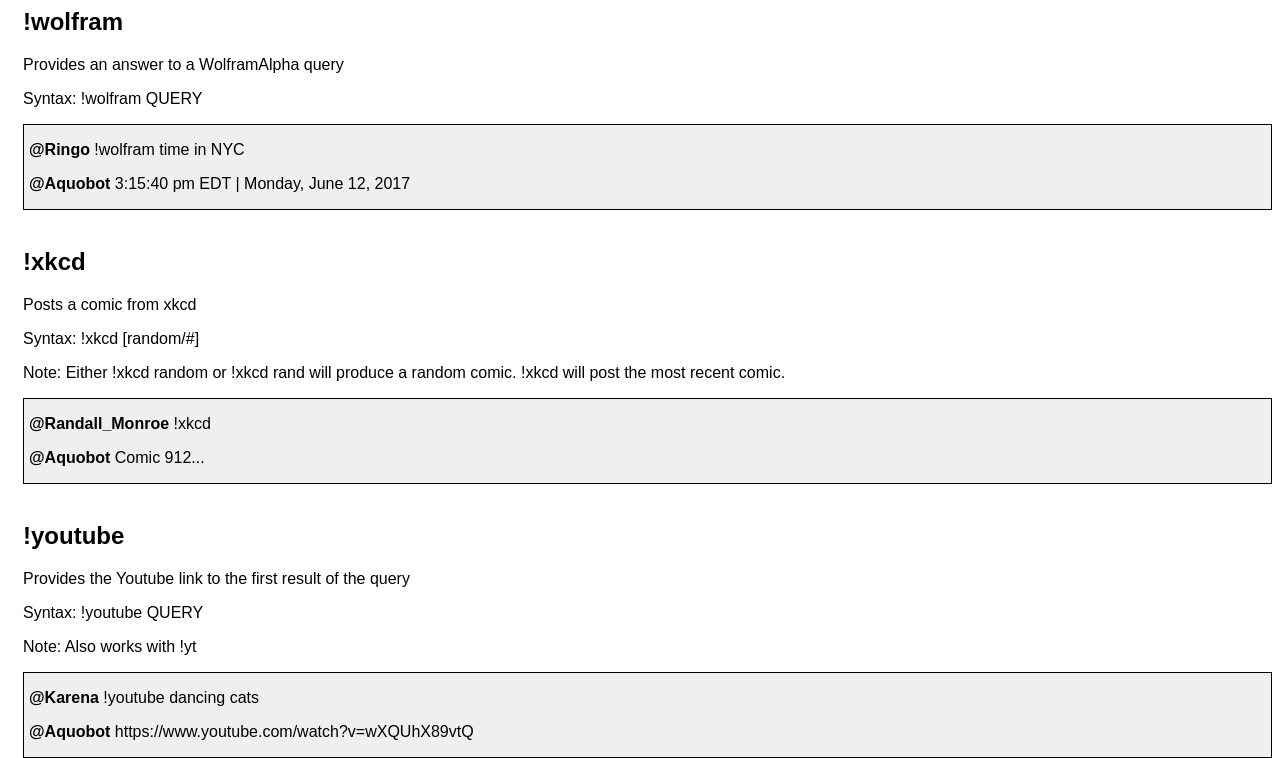
==== commit 4de76ffb: "Added minesweeper function" ====
--- a/index.html
+++ b/index.html
@@ -212,6 +212,15 @@
             </div>
             <br/>
 
+            <h2>!minesweeper</h2>
+            <p>Creates a Minesweeper board using spoiler tags</p>
+            <p>Syntax: !minesweeper</p>
+            <div class="syntax">
+                <p><b>@MASH</b> !minesweeper</p>
+                <p><b>@Aquobot</b> <i>Posts a minesweeper board</i></p>
+            </div>
+            <br/>
+
             <h2>!morse</h2>
             <p>Convert a message into or out of morse code</p>
             <p>Syntax: !morse MESSAGE</p>
